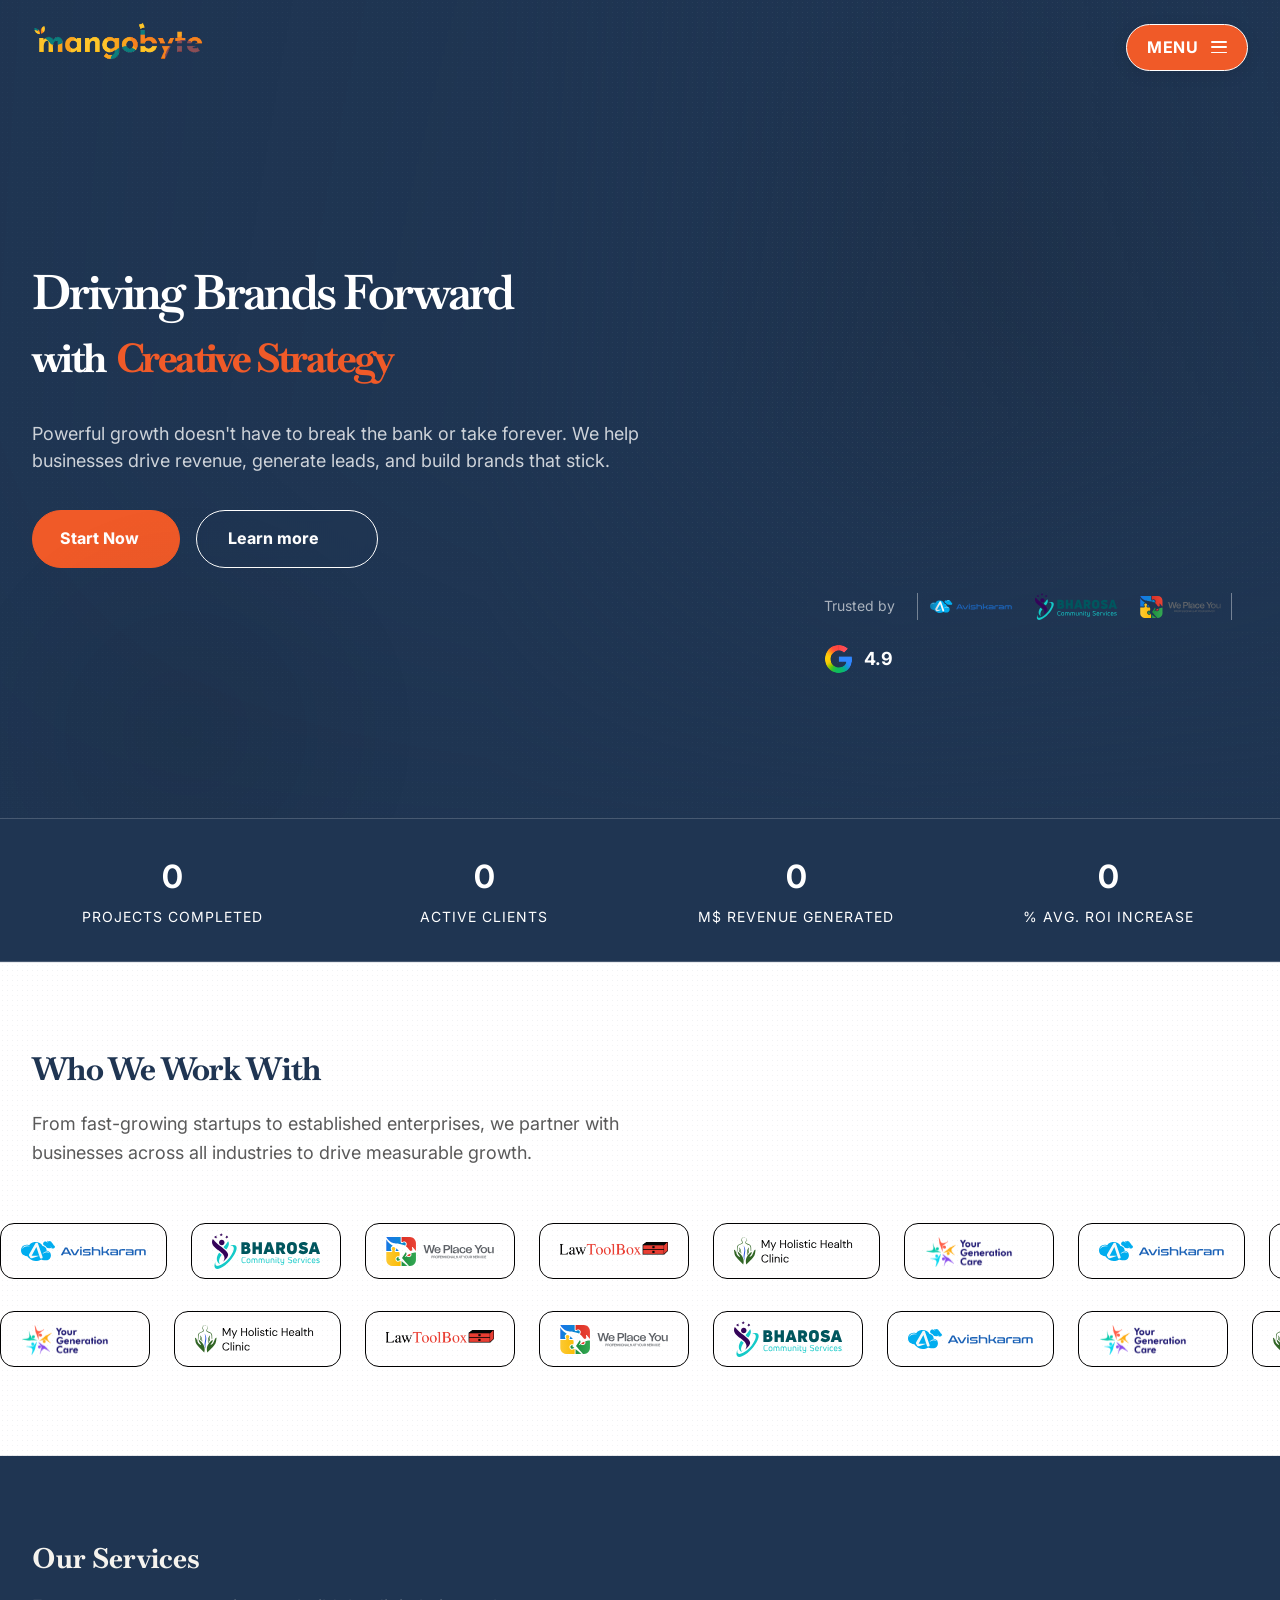
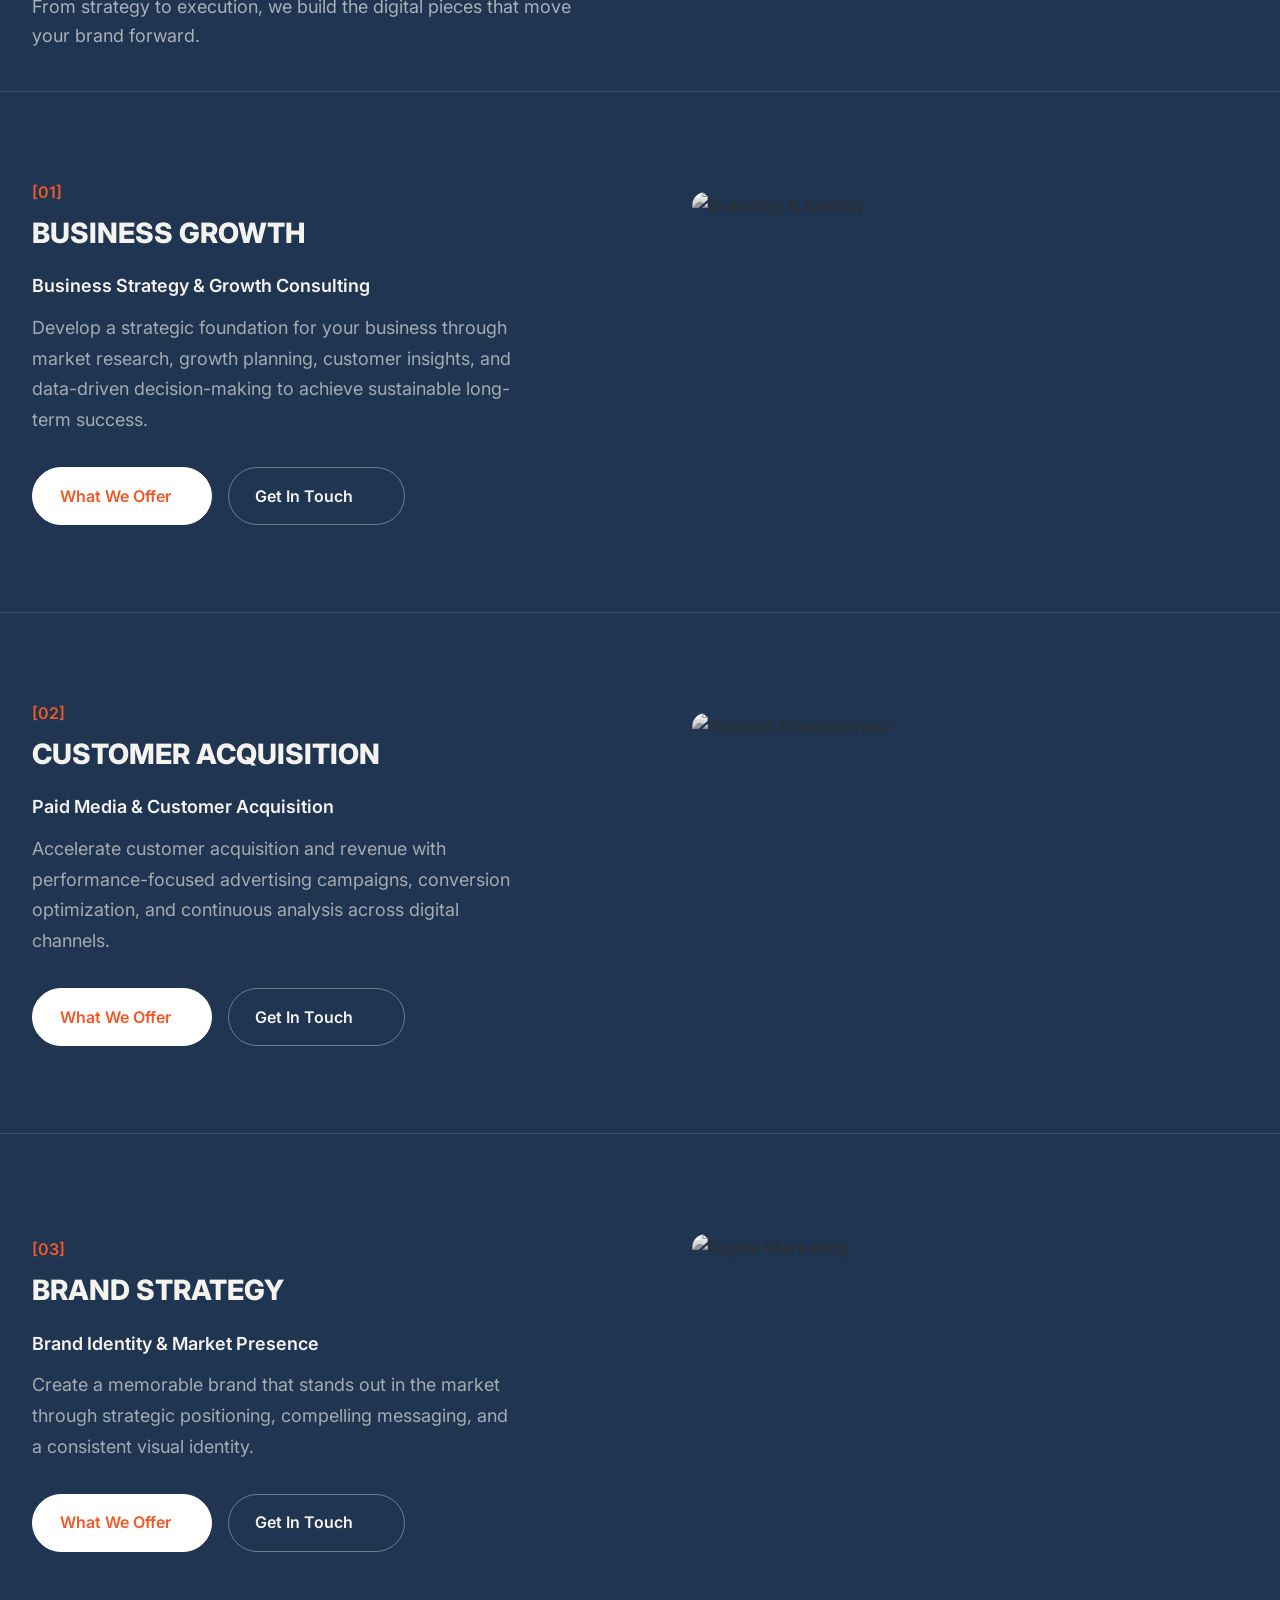
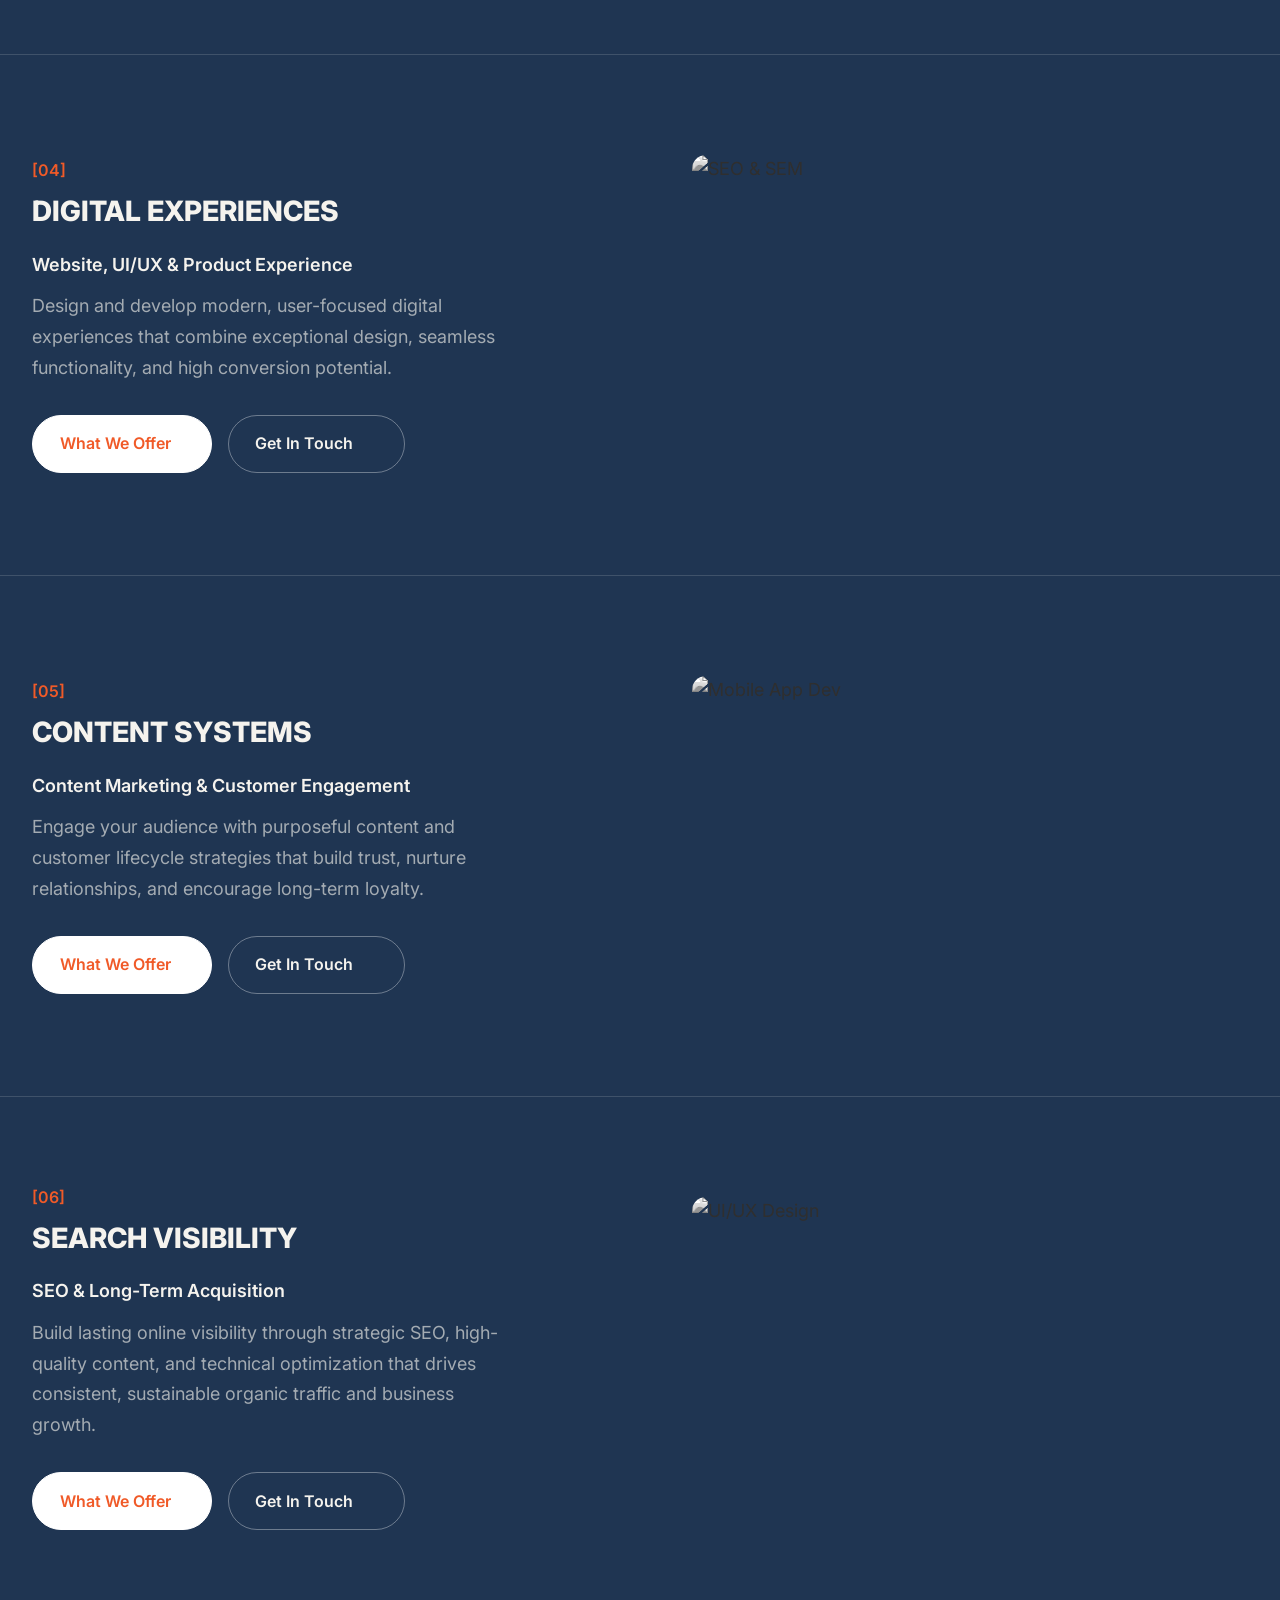
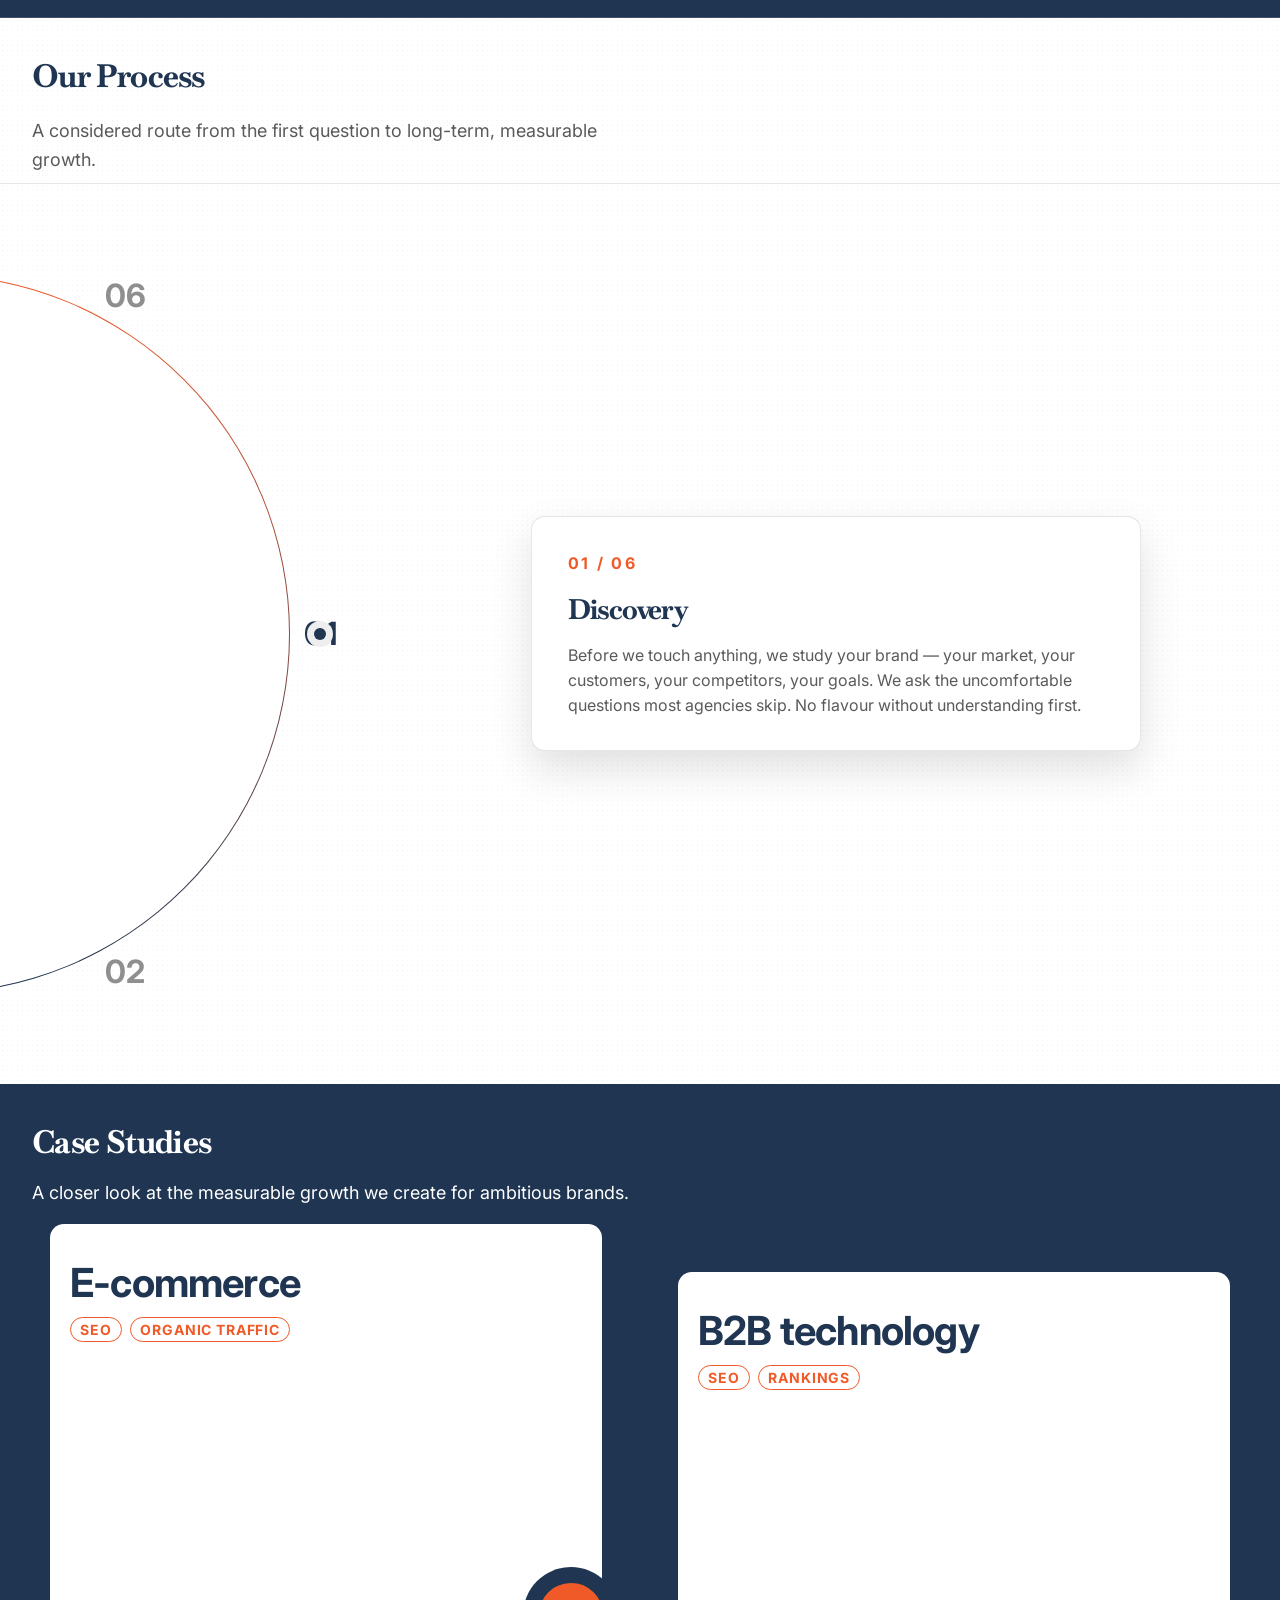
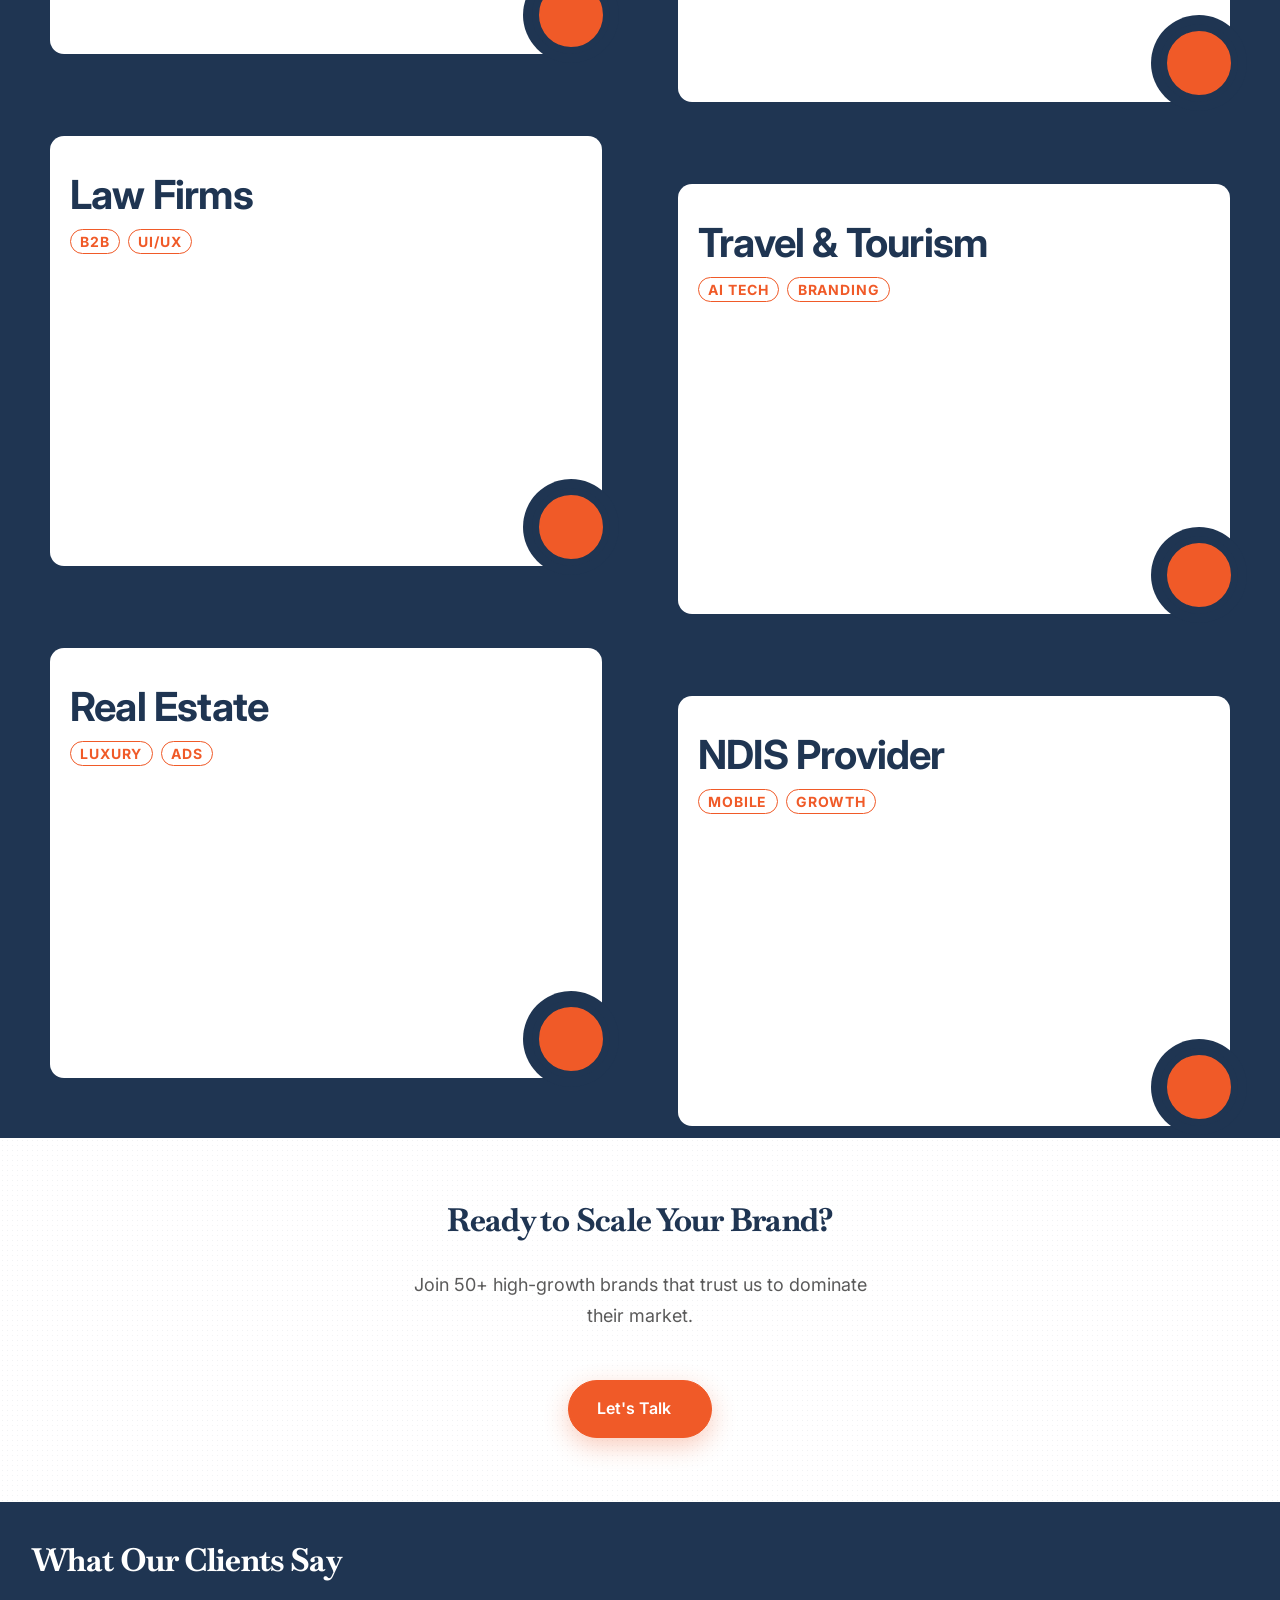
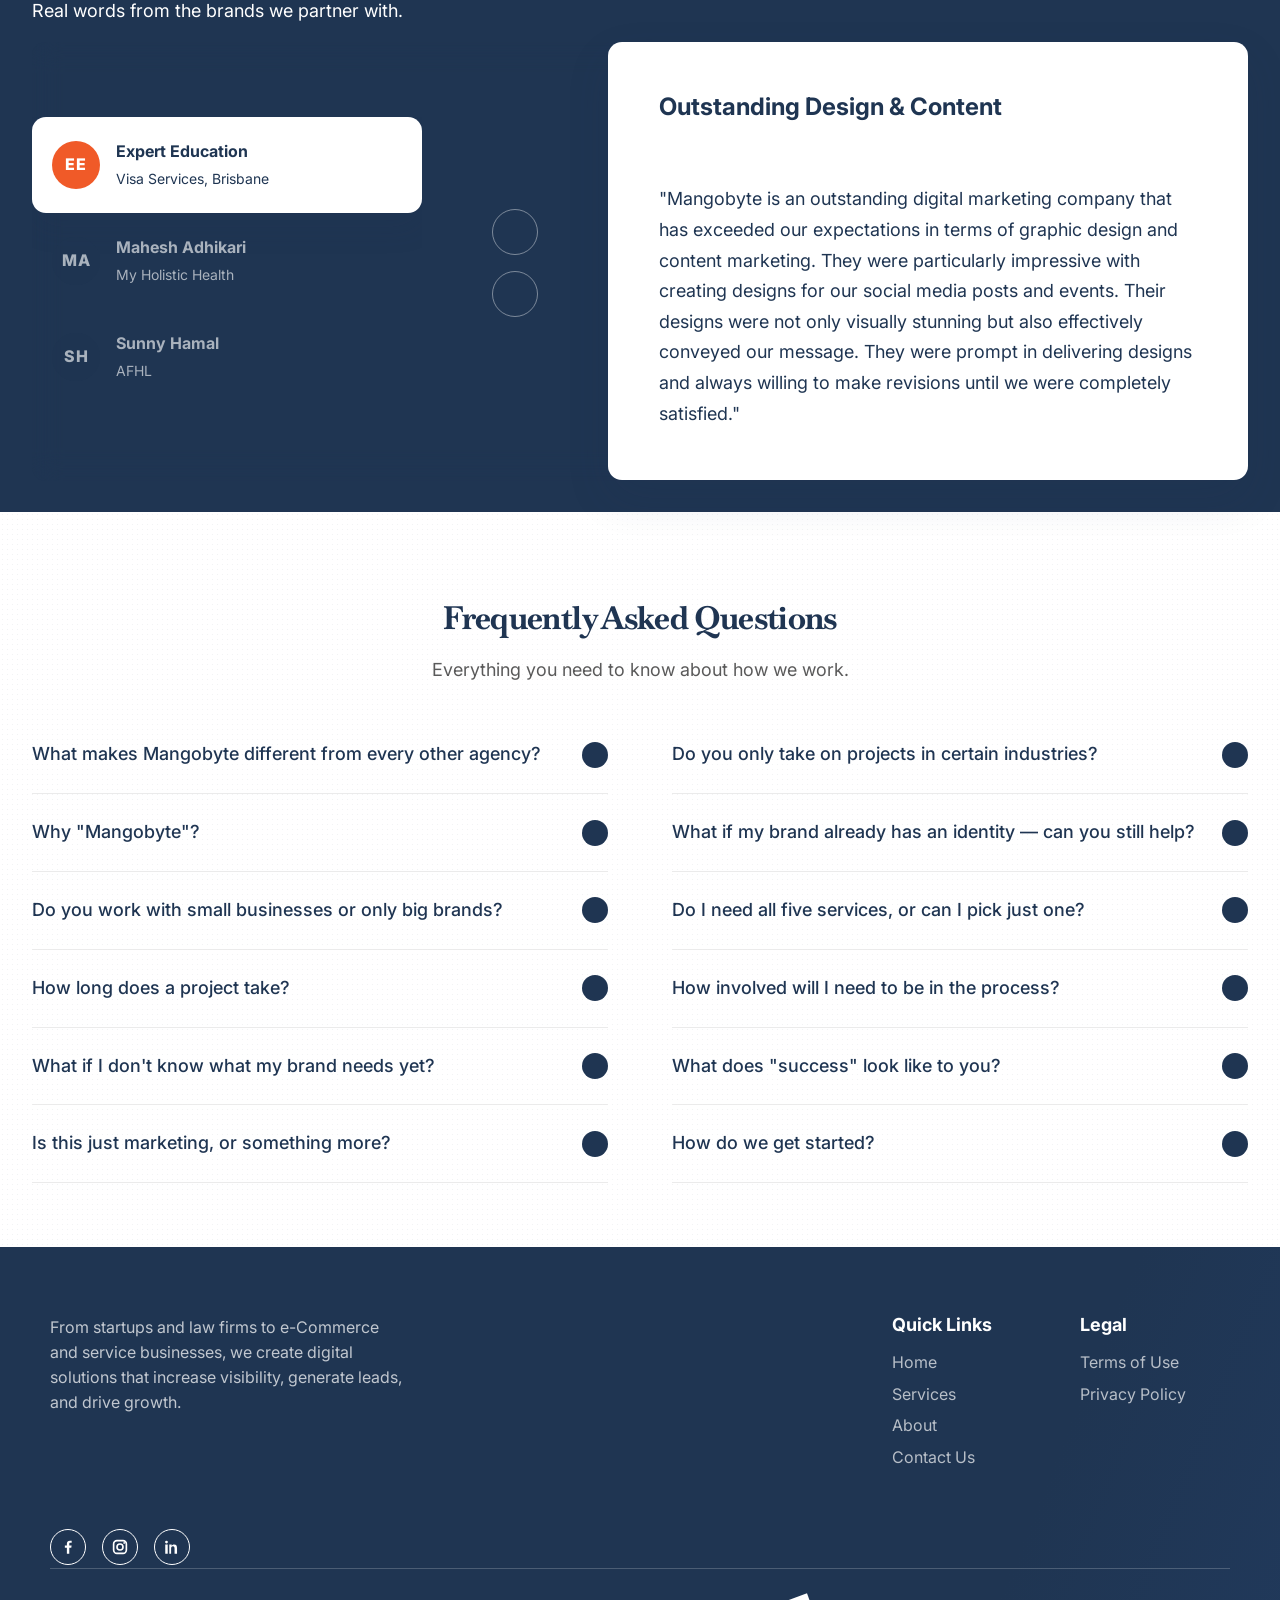
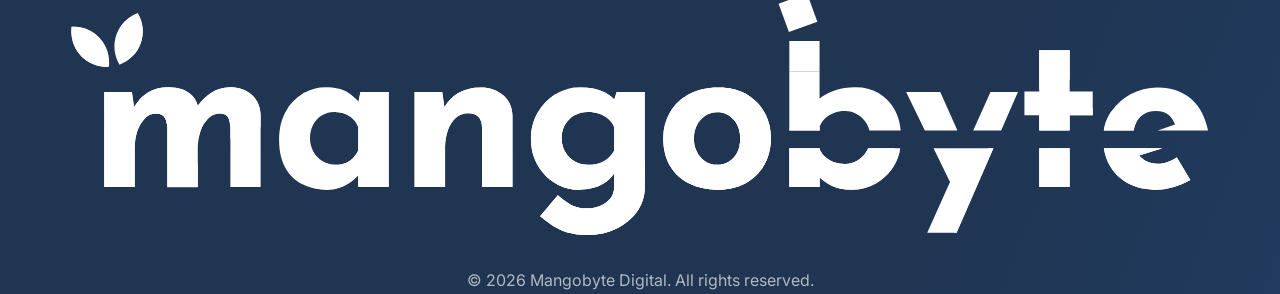
==== index.html @ 20abe2b9 "Add shared footer and business growth service page" ====
<!DOCTYPE html>
<html lang="en">
<head>
    <meta charset="UTF-8">
    <meta name="viewport" content="width=device-width, initial-scale=1.0">
    <title>Mangobyte Digital | Creative Digital Marketing Agency</title>
    <meta name="description" content="Mangobyte is a Kathmandu-based creative digital marketing agency specializing in branding, web development, SEO, and digital strategy for startups and enterprises.">
    
    <!-- Fonts -->
    <link rel="preconnect" href="https://fonts.googleapis.com">
    <link rel="preconnect" href="https://fonts.gstatic.com" crossorigin>

    <!-- Styles -->
    <link rel="stylesheet" href="style.css">

    <!-- Icons -->
    <script src="https://unpkg.com/lucide@latest"></script>
    
    <!-- Animation Libs -->
    <script src="https://cdnjs.cloudflare.com/ajax/libs/gsap/3.12.2/gsap.min.js"></script>
    <script src="https://cdnjs.cloudflare.com/ajax/libs/gsap/3.12.2/ScrollTrigger.min.js"></script>
    <script src="https://cdn.jsdelivr.net/gh/studio-freight/lenis@1.0.19/bundled/lenis.min.js"></script>
</head>
<body>
    <div class="noise"></div>

    <!-- 1. NAVIGATION HEADER -->
    <header class="site-header" id="navbar">
        <div class="container">
            <div class="header-logo" aria-label="Mangobyte"><img src="logo-color.png" alt="Mangobyte"></div>
            <div class="header-right">
                <div class="menu-toggle" id="menu-toggle-btn" role="button" aria-expanded="false">
                    <span class="menu-label">Menu</span>
                    <div class="hamburger">
                        <span></span>
                        <span></span>
                        <span></span>
                    </div>
                </div>
            </div>
        </div>
    </header>

    <!-- FULL SCREEN MENU OVERLAY -->
    <div class="menu-overlay" id="menu-overlay" aria-hidden="true">
        <nav class="overlay-nav">
            <a href="index.html">Home</a>
            <div class="overlay-services-item">
                <a href="index.html#services" class="overlay-services-trigger">Services</a>
                <div class="overlay-services-panel" aria-label="Services and included deliverables">
                    <div class="overlay-service-group">
                        <h3><a href="services/business-growth/index.html">Business Growth</a></h3>
                        <ul>
                            <li>Market Research &amp; Opportunity Analysis</li>
                            <li>Business Growth Strategy</li>
                            <li>Digital Transformation</li>
                            <li>Analytics &amp; Reporting</li>
                        </ul>
                    </div>
                    <div class="overlay-service-group">
                        <h3>Customer Acquisition</h3>
                        <ul>
                            <li>Google Ads</li>
                            <li>Meta Advertising</li>
                            <li>LinkedIn Advertising</li>
                            <li>Landing Page Optimization</li>
                            <li>Tracking &amp; Attribution</li>
                            <li>Reporting</li>
                        </ul>
                    </div>
                    <div class="overlay-service-group">
                        <h3>Brand Strategy</h3>
                        <ul>
                            <li>Visual Identity</li>
                            <li>Brand Strategy</li>
                            <li>Marketing Assets</li>
                            <li>Social Branding</li>
                            <li>Reputation Management</li>
                        </ul>
                    </div>
                    <div class="overlay-service-group">
                        <h3>Digital Experiences</h3>
                        <ul>
                            <li>Website Design</li>
                            <li>WordPress Development</li>
                            <li>Website Optimization</li>
                            <li>Conversion Optimization</li>
                            <li>Website Maintenance</li>
                        </ul>
                    </div>
                    <div class="overlay-service-group">
                        <h3>Content Systems</h3>
                        <ul>
                            <li>Content Strategy</li>
                            <li>Content Creation</li>
                            <li>Social Content</li>
                            <li>Email Marketing</li>
                            <li>Marketing Automation</li>
                            <li>Content Distribution</li>
                        </ul>
                    </div>
                    <div class="overlay-service-group">
                        <h3>Search Visibility</h3>
                        <ul>
                            <li>SEO Strategy</li>
                            <li>Technical SEO</li>
                            <li>On-Page SEO</li>
                            <li>Local SEO</li>
                            <li>Content SEO</li>
                            <li>Off-Page SEO</li>
                            <li>SEO Reporting</li>
                        </ul>
                    </div>
                </div>
            </div>
            <a href="index.html#portfolio">Work</a>
            <a href="contact.html">Contact Us</a>
        </nav>
    </div>

    <!-- 2. HERO SECTION -->
    <section class="hero hero-cinematic" aria-labelledby="hero-heading">
        <video class="hero-cinematic-media" autoplay muted loop playsinline preload="metadata" aria-label="Mangobyte team and studio showreel">
            <source src="Corporate Video.mp4" type="video/mp4">
        </video>
        <div class="hero-cinematic-shade" aria-hidden="true"></div>

        <div class="container hero-cinematic-inner">
            <div class="hero-cinematic-copy">
                <h1 id="hero-heading" aria-label="Driving Brands Forward with Digital Marketing">
                    <span class="hero-headline-static">Driving Brands Forward</span>
                    <span class="hero-headline-rotating-line">
                        <span class="hero-headline-with">with</span>
                        <span class="hero-word-reel" aria-hidden="true">
                            <span class="hero-word-track">
                                <span>Digital Marketing</span>
                                <span>Creative Strategy</span>
                                <span>SEO &amp; Growth</span>
                                <span>Brand Identity</span>
                                <span>Web Development</span>
                                <span>Performance Ads</span>
                                <span>Social Media</span>
                                <span>Content Creation</span>
                                <span>UI/UX Design</span>
                                <span>Lead Generation</span>
                                <span>Digital Marketing</span>
                            </span>
                        </span>
                    </span>
                </h1>
                <p class="hero-cinematic-lede">Powerful growth doesn't have to break the bank or take forever. We help businesses drive revenue, generate leads, and build brands that stick.</p>

                <div class="hero-cinematic-actions">
                    <a href="contact.html" class="hero-cinematic-primary">Start Now <i data-lucide="arrow-up-right"></i></a>
                    <a href="contact.html" class="hero-cinematic-link">Learn more <i data-lucide="arrow-up-right"></i></a>

                    <div class="hero-cinematic-powered" aria-label="Powered by trusted platforms">
                        <span class="hero-cinematic-powered-label">Trusted by</span>
                        <div class="hero-logo-portal">
                            <div class="hero-logo-track">
                                <div class="hero-logo-sequence">
                                    <span><img src="logos/avishkaram.svg" alt="Avishkaram"></span>
                                    <span><img src="logos/bharosa.svg" alt="Bharosa"></span>
                                    <span><img src="logos/we place you.svg" alt="We Place You"></span>
                                    <span><img src="logos/law tool box.svg" alt="Law Tool Box"></span>
                                    <span><img src="logos/my holistic health.svg" alt="My Holistic Health"></span>
                                    <span><img src="logos/your generation care.svg" alt="Your Generation Care"></span>
                                </div>
                                <div class="hero-logo-sequence" aria-hidden="true">
                                    <span><img src="logos/avishkaram.svg" alt=""></span>
                                    <span><img src="logos/bharosa.svg" alt=""></span>
                                    <span><img src="logos/we place you.svg" alt=""></span>
                                    <span><img src="logos/law tool box.svg" alt=""></span>
                                    <span><img src="logos/my holistic health.svg" alt=""></span>
                                    <span><img src="logos/your generation care.svg" alt=""></span>
                                </div>
                            </div>
                        </div>
                        <div class="hero-google-rating" aria-label="Mangobyte is rated 4.9 out of 5 on Google">
                            <img class="hero-google-mark" src="google.svg" alt="" aria-hidden="true">
                            <strong>4.9</strong>
                            <span class="testimonials-detail-stars hero-google-stars" aria-hidden="true">
                                <i data-lucide="star"></i><i data-lucide="star"></i><i data-lucide="star"></i><i data-lucide="star"></i><i data-lucide="star"></i>
                            </span>
                        </div>
                    </div>
                </div>
            </div>
        </div>
    </section>

    <!-- 3. SOCIAL PROOF / STATS -->
    <section class="stats">
        <div class="container">
            <div class="stats-grid">
                <div class="stat-item">
                    <h3 class="text-gradient counter" data-target="150">0</h3>
                    <p>Projects Completed</p>
                </div>
                <div class="stat-item">
                    <h3 class="text-gradient counter" data-target="45">0</h3>
                    <p>Active Clients</p>
                </div>
                <div class="stat-item">
                    <h3 class="text-gradient counter" data-target="12">0</h3>
                    <p>M$ Revenue Generated</p>
                </div>
                <div class="stat-item">
                    <h3 class="text-gradient counter" data-target="250">0</h3>
                    <p>% Avg. ROI Increase</p>
                </div>
            </div>
        </div>
    </section>

    <!-- TRUSTED COMPANIES SECTION -->
    <section class="trusted-section">
        <div class="container">
            <h2>Who We Work With</h2>
            <p class="section-sub">From fast-growing startups to established enterprises, we partner with businesses across all industries to drive measurable growth.</p>
        </div>
        <!-- Row 1: Left to Right -->
        <div class="trusted-logos-row scroll-ltr">
            <div class="trusted-logo-item"><img src="logos/avishkaram.svg" alt="Avishkaram"></div>
            <div class="trusted-logo-item"><img src="logos/bharosa.svg" alt="Bharosa"></div>
            <div class="trusted-logo-item"><img src="logos/we place you.svg" alt="We Place You"></div>
            <div class="trusted-logo-item"><img src="logos/law tool box.svg" alt="Law Tool Box"></div>
            <div class="trusted-logo-item"><img src="logos/my holistic health.svg" alt="My Holistic Health"></div>
            <div class="trusted-logo-item"><img src="logos/your generation care.svg" alt="Your Generation Care"></div>
            <!-- Duplicate for seamless loop -->
            <div class="trusted-logo-item" aria-hidden="true"><img src="logos/avishkaram.svg" alt=""></div>
            <div class="trusted-logo-item" aria-hidden="true"><img src="logos/bharosa.svg" alt=""></div>
            <div class="trusted-logo-item" aria-hidden="true"><img src="logos/we place you.svg" alt=""></div>
            <div class="trusted-logo-item" aria-hidden="true"><img src="logos/law tool box.svg" alt=""></div>
            <div class="trusted-logo-item" aria-hidden="true"><img src="logos/my holistic health.svg" alt=""></div>
            <div class="trusted-logo-item" aria-hidden="true"><img src="logos/your generation care.svg" alt=""></div>
        </div>
        <!-- Row 2: Right to Left -->
        <div class="trusted-logos-row scroll-rtl" style="margin-top: 1rem;">
            <div class="trusted-logo-item"><img src="logos/your generation care.svg" alt="Your Generation Care"></div>
            <div class="trusted-logo-item"><img src="logos/my holistic health.svg" alt="My Holistic Health"></div>
            <div class="trusted-logo-item"><img src="logos/law tool box.svg" alt="Law Tool Box"></div>
            <div class="trusted-logo-item"><img src="logos/we place you.svg" alt="We Place You"></div>
            <div class="trusted-logo-item"><img src="logos/bharosa.svg" alt="Bharosa"></div>
            <div class="trusted-logo-item"><img src="logos/avishkaram.svg" alt="Avishkaram"></div>
            <!-- Duplicate for seamless loop -->
            <div class="trusted-logo-item" aria-hidden="true"><img src="logos/your generation care.svg" alt=""></div>
            <div class="trusted-logo-item" aria-hidden="true"><img src="logos/my holistic health.svg" alt=""></div>
            <div class="trusted-logo-item" aria-hidden="true"><img src="logos/law tool box.svg" alt=""></div>
            <div class="trusted-logo-item" aria-hidden="true"><img src="logos/we place you.svg" alt=""></div>
            <div class="trusted-logo-item" aria-hidden="true"><img src="logos/bharosa.svg" alt=""></div>
            <div class="trusted-logo-item" aria-hidden="true"><img src="logos/avishkaram.svg" alt=""></div>
        </div>
    </section>

    <!-- 4. SERVICES SECTION — STACKED BLOCKS -->
    <section id="services" class="services-stack-section">
        <div class="container">
            <div class="services-stack-eyebrow">Our Services</div>
            <p class="services-stack-subheading">From strategy to execution, we build the digital pieces that move your brand forward.</p>
        </div>

        <div class="services-stack-list">
        <!-- Service 1 -->
        <div class="service-block">
            <div class="container service-block-inner">
                <div class="service-block-text">
                    <span class="service-block-num">[01]</span>
                    <h3 class="service-block-title">Business Growth</h3>
                    <p class="service-block-tagline">Business Strategy &amp; Growth Consulting</p>
                    <p class="service-block-desc">Develop a strategic foundation for your business through market research, growth planning, customer insights, and data-driven decision-making to achieve sustainable long-term success.</p>
                    <div class="service-block-btns">
                        <a href="services/business-growth/index.html" class="service-btn service-btn-fill">What We Offer <i data-lucide="arrow-up-right"></i></a>
                        <a href="contact.html" class="service-btn service-btn-outline">Get In Touch <i data-lucide="arrow-up-right"></i></a>
                    </div>
                </div>
                <div class="service-block-img">
                        <img src="https://images.unsplash.com/photo-1618005182384-a83a8bd57fbe?q=80&w=2564&auto=format&fit=crop" alt="Branding & Identity">
                        <div class="service-img-ring">
                        <img src="https://images.unsplash.com/photo-1626785774573-4b799315345d?q=80&w=160&auto=format&fit=crop" class="ring-img" style="--i:0" alt="" loading="lazy" onerror="this.style.display='none'">
                        <img src="https://images.unsplash.com/photo-1542744173-8e7e53415bb0?q=80&w=160&auto=format&fit=crop" class="ring-img" style="--i:1" alt="" loading="lazy" onerror="this.style.display='none'">
                        <img src="https://images.unsplash.com/photo-1611162616475-46b635cb6868?q=80&w=160&auto=format&fit=crop" class="ring-img" style="--i:2" alt="" loading="lazy" onerror="this.style.display='none'">
                        <img src="https://images.unsplash.com/photo-1523726491678-bf852e717f6a?q=80&w=160&auto=format&fit=crop" class="ring-img" style="--i:3" alt="" loading="lazy" onerror="this.style.display='none'">
                        <img src="https://images.unsplash.com/photo-1487014679447-9f8336841d58?q=80&w=160&auto=format&fit=crop" class="ring-img" style="--i:4" alt="" loading="lazy" onerror="this.style.display='none'">
                        <img src="https://images.unsplash.com/photo-1523170335258-f5ed11844a49?q=80&w=160&auto=format&fit=crop" class="ring-img" style="--i:5" alt="" loading="lazy" onerror="this.style.display='none'">
                        <img src="https://images.unsplash.com/photo-1558655146-d09347e92766?q=80&w=160&auto=format&fit=crop" class="ring-img" style="--i:6" alt="" loading="lazy" onerror="this.style.display='none'">
                        <img src="https://images.unsplash.com/photo-1620712943543-bcc4688e7485?q=80&w=160&auto=format&fit=crop" class="ring-img" style="--i:7" alt="" loading="lazy" onerror="this.style.display='none'">
                        <img src="https://images.unsplash.com/photo-1626785774573-4b799315345d?q=80&w=220&auto=format&fit=crop" class="ring-img" style="--i:8" alt="" loading="lazy" onerror="this.style.display='none'">
                        <img src="https://images.unsplash.com/photo-1542744173-8e7e53415bb0?q=80&w=220&auto=format&fit=crop" class="ring-img" style="--i:9" alt="" loading="lazy" onerror="this.style.display='none'">
                        <img src="https://images.unsplash.com/photo-1611162616475-46b635cb6868?q=80&w=220&auto=format&fit=crop" class="ring-img" style="--i:10" alt="" loading="lazy" onerror="this.style.display='none'">
                        <img src="https://images.unsplash.com/photo-1523726491678-bf852e717f6a?q=80&w=220&auto=format&fit=crop" class="ring-img" style="--i:11" alt="" loading="lazy" onerror="this.style.display='none'">
                        <img src="https://images.unsplash.com/photo-1487014679447-9f8336841d58?q=80&w=220&auto=format&fit=crop" class="ring-img" style="--i:12" alt="" loading="lazy" onerror="this.style.display='none'">
                        <img src="https://images.unsplash.com/photo-1523170335258-f5ed11844a49?q=80&w=220&auto=format&fit=crop" class="ring-img" style="--i:13" alt="" loading="lazy" onerror="this.style.display='none'">
                        <img src="https://images.unsplash.com/photo-1558655146-d09347e92766?q=80&w=220&auto=format&fit=crop" class="ring-img" style="--i:14" alt="" loading="lazy" onerror="this.style.display='none'">
                        <img src="https://images.unsplash.com/photo-1620712943543-bcc4688e7485?q=80&w=220&auto=format&fit=crop" class="ring-img" style="--i:15" alt="" loading="lazy" onerror="this.style.display='none'">
                        </div>
                    </div>
            </div>
        </div>

        <!-- Service 2 -->
        <div class="service-block">
            <div class="container service-block-inner">
                <div class="service-block-text">
                    <span class="service-block-num">[02]</span>
                    <h3 class="service-block-title">Customer Acquisition</h3>
                    <p class="service-block-tagline">Paid Media &amp; Customer Acquisition</p>
                    <p class="service-block-desc">Accelerate customer acquisition and revenue with performance-focused advertising campaigns, conversion optimization, and continuous analysis across digital channels.</p>
                    <div class="service-block-btns">
                        <a href="services.html" class="service-btn service-btn-fill">What We Offer <i data-lucide="arrow-up-right"></i></a>
                        <a href="contact.html" class="service-btn service-btn-outline">Get In Touch <i data-lucide="arrow-up-right"></i></a>
                    </div>
                </div>
                <div class="service-block-img">
                        <img src="https://images.unsplash.com/photo-1498050108023-c5249f4df085?q=80&w=2072&auto=format&fit=crop" alt="Website Development">
                        <div class="service-img-ring">
                        <img src="https://images.unsplash.com/photo-1461749280684-dccba630e2f6?q=80&w=160&auto=format&fit=crop" class="ring-img" style="--i:0" alt="" loading="lazy" onerror="this.style.display='none'">
                        <img src="https://images.unsplash.com/photo-1517245386807-bb43f82c33c4?q=80&w=160&auto=format&fit=crop" class="ring-img" style="--i:1" alt="" loading="lazy" onerror="this.style.display='none'">
                        <img src="https://images.unsplash.com/photo-1555066931-4365d14bab8c?q=80&w=160&auto=format&fit=crop" class="ring-img" style="--i:2" alt="" loading="lazy" onerror="this.style.display='none'">
                        <img src="https://images.unsplash.com/photo-1607799279861-4dd421887fb3?q=80&w=160&auto=format&fit=crop" class="ring-img" style="--i:3" alt="" loading="lazy" onerror="this.style.display='none'">
                        <img src="https://images.unsplash.com/photo-1522202176988-66273c2fd55f?q=80&w=160&auto=format&fit=crop" class="ring-img" style="--i:4" alt="" loading="lazy" onerror="this.style.display='none'">
                        <img src="https://images.unsplash.com/photo-1504384308090-c894fdcc538d?q=80&w=160&auto=format&fit=crop" class="ring-img" style="--i:5" alt="" loading="lazy" onerror="this.style.display='none'">
                        <img src="https://images.unsplash.com/photo-1519389950473-47ba0277781c?q=80&w=160&auto=format&fit=crop" class="ring-img" style="--i:6" alt="" loading="lazy" onerror="this.style.display='none'">
                        <img src="https://images.unsplash.com/photo-1550439062-609e1531270e?q=80&w=160&auto=format&fit=crop" class="ring-img" style="--i:7" alt="" loading="lazy" onerror="this.style.display='none'">
                        <img src="https://images.unsplash.com/photo-1461749280684-dccba630e2f6?q=80&w=220&auto=format&fit=crop" class="ring-img" style="--i:8" alt="" loading="lazy" onerror="this.style.display='none'">
                        <img src="https://images.unsplash.com/photo-1517245386807-bb43f82c33c4?q=80&w=220&auto=format&fit=crop" class="ring-img" style="--i:9" alt="" loading="lazy" onerror="this.style.display='none'">
                        <img src="https://images.unsplash.com/photo-1555066931-4365d14bab8c?q=80&w=220&auto=format&fit=crop" class="ring-img" style="--i:10" alt="" loading="lazy" onerror="this.style.display='none'">
                        <img src="https://images.unsplash.com/photo-1607799279861-4dd421887fb3?q=80&w=220&auto=format&fit=crop" class="ring-img" style="--i:11" alt="" loading="lazy" onerror="this.style.display='none'">
                        <img src="https://images.unsplash.com/photo-1522202176988-66273c2fd55f?q=80&w=220&auto=format&fit=crop" class="ring-img" style="--i:12" alt="" loading="lazy" onerror="this.style.display='none'">
                        <img src="https://images.unsplash.com/photo-1504384308090-c894fdcc538d?q=80&w=220&auto=format&fit=crop" class="ring-img" style="--i:13" alt="" loading="lazy" onerror="this.style.display='none'">
                        <img src="https://images.unsplash.com/photo-1519389950473-47ba0277781c?q=80&w=220&auto=format&fit=crop" class="ring-img" style="--i:14" alt="" loading="lazy" onerror="this.style.display='none'">
                        <img src="https://images.unsplash.com/photo-1550439062-609e1531270e?q=80&w=220&auto=format&fit=crop" class="ring-img" style="--i:15" alt="" loading="lazy" onerror="this.style.display='none'">
                        </div>
                    </div>
            </div>
        </div>

        <!-- Service 3 -->
        <div class="service-block">
            <div class="container service-block-inner">
                <div class="service-block-text">
                    <span class="service-block-num">[03]</span>
                    <h3 class="service-block-title">Brand Strategy</h3>
                    <p class="service-block-tagline">Brand Identity &amp; Market Presence</p>
                    <p class="service-block-desc">Create a memorable brand that stands out in the market through strategic positioning, compelling messaging, and a consistent visual identity.</p>
                    <div class="service-block-btns">
                        <a href="services.html" class="service-btn service-btn-fill">What We Offer <i data-lucide="arrow-up-right"></i></a>
                        <a href="contact.html" class="service-btn service-btn-outline">Get In Touch <i data-lucide="arrow-up-right"></i></a>
                    </div>
                </div>
                <div class="service-block-img">
                        <img src="https://images.unsplash.com/photo-1460925895917-afdab827c52f?q=80&w=2426&auto=format&fit=crop" alt="Digital Marketing">
                        <div class="service-img-ring">
                        <img src="https://images.unsplash.com/photo-1533750349088-cd871a92f312?q=80&w=160&auto=format&fit=crop" class="ring-img" style="--i:0" alt="" loading="lazy" onerror="this.style.display='none'">
                        <img src="https://images.unsplash.com/photo-1516321318423-f06f85e504b3?q=80&w=160&auto=format&fit=crop" class="ring-img" style="--i:1" alt="" loading="lazy" onerror="this.style.display='none'">
                        <img src="https://images.unsplash.com/photo-1573164713988-8665fc963095?q=80&w=160&auto=format&fit=crop" class="ring-img" style="--i:2" alt="" loading="lazy" onerror="this.style.display='none'">
                        <img src="https://images.unsplash.com/photo-1553877522-43269d4ea984?q=80&w=160&auto=format&fit=crop" class="ring-img" style="--i:3" alt="" loading="lazy" onerror="this.style.display='none'">
                        <img src="https://images.unsplash.com/photo-1553484771-047a44eee27b?q=80&w=160&auto=format&fit=crop" class="ring-img" style="--i:4" alt="" loading="lazy" onerror="this.style.display='none'">
                        <img src="https://images.unsplash.com/photo-1493421419110-74f4e85ba126?q=80&w=160&auto=format&fit=crop" class="ring-img" style="--i:5" alt="" loading="lazy" onerror="this.style.display='none'">
                        <img src="https://images.unsplash.com/photo-1571677208775-52bf3ba46e07?q=80&w=160&auto=format&fit=crop" class="ring-img" style="--i:6" alt="" loading="lazy" onerror="this.style.display='none'">
                        <img src="https://images.unsplash.com/photo-1585829365295-ab7cd400c167?q=80&w=160&auto=format&fit=crop" class="ring-img" style="--i:7" alt="" loading="lazy" onerror="this.style.display='none'">
                        <img src="https://images.unsplash.com/photo-1533750349088-cd871a92f312?q=80&w=220&auto=format&fit=crop" class="ring-img" style="--i:8" alt="" loading="lazy" onerror="this.style.display='none'">
                        <img src="https://images.unsplash.com/photo-1516321318423-f06f85e504b3?q=80&w=220&auto=format&fit=crop" class="ring-img" style="--i:9" alt="" loading="lazy" onerror="this.style.display='none'">
                        <img src="https://images.unsplash.com/photo-1573164713988-8665fc963095?q=80&w=220&auto=format&fit=crop" class="ring-img" style="--i:10" alt="" loading="lazy" onerror="this.style.display='none'">
                        <img src="https://images.unsplash.com/photo-1553877522-43269d4ea984?q=80&w=220&auto=format&fit=crop" class="ring-img" style="--i:11" alt="" loading="lazy" onerror="this.style.display='none'">
                        <img src="https://images.unsplash.com/photo-1553484771-047a44eee27b?q=80&w=220&auto=format&fit=crop" class="ring-img" style="--i:12" alt="" loading="lazy" onerror="this.style.display='none'">
                        <img src="https://images.unsplash.com/photo-1493421419110-74f4e85ba126?q=80&w=220&auto=format&fit=crop" class="ring-img" style="--i:13" alt="" loading="lazy" onerror="this.style.display='none'">
                        <img src="https://images.unsplash.com/photo-1571677208775-52bf3ba46e07?q=80&w=220&auto=format&fit=crop" class="ring-img" style="--i:14" alt="" loading="lazy" onerror="this.style.display='none'">
                        <img src="https://images.unsplash.com/photo-1585829365295-ab7cd400c167?q=80&w=220&auto=format&fit=crop" class="ring-img" style="--i:15" alt="" loading="lazy" onerror="this.style.display='none'">
                        </div>
                    </div>
            </div>
        </div>

        <!-- Service 4 -->
        <div class="service-block">
            <div class="container service-block-inner">
                <div class="service-block-text">
                    <span class="service-block-num">[04]</span>
                    <h3 class="service-block-title">Digital Experiences</h3>
                    <p class="service-block-tagline">Website, UI/UX &amp; Product Experience</p>
                    <p class="service-block-desc">Design and develop modern, user-focused digital experiences that combine exceptional design, seamless functionality, and high conversion potential.</p>
                    <div class="service-block-btns">
                        <a href="services.html" class="service-btn service-btn-fill">What We Offer <i data-lucide="arrow-up-right"></i></a>
                        <a href="contact.html" class="service-btn service-btn-outline">Get In Touch <i data-lucide="arrow-up-right"></i></a>
                    </div>
                </div>
                <div class="service-block-img">
                        <img src="https://images.unsplash.com/photo-1432888498266-38ffec3eaf0a?q=80&w=2074&auto=format&fit=crop" alt="SEO & SEM">
                        <div class="service-img-ring">
                        <img src="https://images.unsplash.com/photo-1571171637578-41bc2dd41cd2?q=80&w=160&auto=format&fit=crop" class="ring-img" style="--i:0" alt="" loading="lazy" onerror="this.style.display='none'">
                        <img src="https://images.unsplash.com/photo-1543286386-713bdd548da4?q=80&w=160&auto=format&fit=crop" class="ring-img" style="--i:1" alt="" loading="lazy" onerror="this.style.display='none'">
                        <img src="https://images.unsplash.com/photo-1590650046871-92c887180603?q=80&w=160&auto=format&fit=crop" class="ring-img" style="--i:2" alt="" loading="lazy" onerror="this.style.display='none'">
                        <img src="https://images.unsplash.com/photo-1553028826-f4804a6dba3b?q=80&w=160&auto=format&fit=crop" class="ring-img" style="--i:3" alt="" loading="lazy" onerror="this.style.display='none'">
                        <img src="https://images.unsplash.com/photo-1504868584819-f8e8b4b6d7e3?q=80&w=160&auto=format&fit=crop" class="ring-img" style="--i:4" alt="" loading="lazy" onerror="this.style.display='none'">
                        <img src="https://images.unsplash.com/photo-1526628953301-3e589a6a8b74?q=80&w=160&auto=format&fit=crop" class="ring-img" style="--i:5" alt="" loading="lazy" onerror="this.style.display='none'">
                        <img src="https://images.unsplash.com/photo-1519222970733-f546218fa6d3?q=80&w=160&auto=format&fit=crop" class="ring-img" style="--i:6" alt="" loading="lazy" onerror="this.style.display='none'">
                        <img src="https://images.unsplash.com/photo-1560472354-b33ff0c44a43?q=80&w=160&auto=format&fit=crop" class="ring-img" style="--i:7" alt="" loading="lazy" onerror="this.style.display='none'">
                        <img src="https://images.unsplash.com/photo-1571171637578-41bc2dd41cd2?q=80&w=220&auto=format&fit=crop" class="ring-img" style="--i:8" alt="" loading="lazy" onerror="this.style.display='none'">
                        <img src="https://images.unsplash.com/photo-1543286386-713bdd548da4?q=80&w=220&auto=format&fit=crop" class="ring-img" style="--i:9" alt="" loading="lazy" onerror="this.style.display='none'">
                        <img src="https://images.unsplash.com/photo-1590650046871-92c887180603?q=80&w=220&auto=format&fit=crop" class="ring-img" style="--i:10" alt="" loading="lazy" onerror="this.style.display='none'">
                        <img src="https://images.unsplash.com/photo-1553028826-f4804a6dba3b?q=80&w=220&auto=format&fit=crop" class="ring-img" style="--i:11" alt="" loading="lazy" onerror="this.style.display='none'">
                        <img src="https://images.unsplash.com/photo-1504868584819-f8e8b4b6d7e3?q=80&w=220&auto=format&fit=crop" class="ring-img" style="--i:12" alt="" loading="lazy" onerror="this.style.display='none'">
                        <img src="https://images.unsplash.com/photo-1526628953301-3e589a6a8b74?q=80&w=220&auto=format&fit=crop" class="ring-img" style="--i:13" alt="" loading="lazy" onerror="this.style.display='none'">
                        <img src="https://images.unsplash.com/photo-1519222970733-f546218fa6d3?q=80&w=220&auto=format&fit=crop" class="ring-img" style="--i:14" alt="" loading="lazy" onerror="this.style.display='none'">
                        <img src="https://images.unsplash.com/photo-1560472354-b33ff0c44a43?q=80&w=220&auto=format&fit=crop" class="ring-img" style="--i:15" alt="" loading="lazy" onerror="this.style.display='none'">
                        </div>
                    </div>
            </div>
        </div>

        <!-- Service 5 -->
        <div class="service-block">
            <div class="container service-block-inner">
                <div class="service-block-text">
                    <span class="service-block-num">[05]</span>
                    <h3 class="service-block-title">Content Systems</h3>
                    <p class="service-block-tagline">Content Marketing &amp; Customer Engagement</p>
                    <p class="service-block-desc">Engage your audience with purposeful content and customer lifecycle strategies that build trust, nurture relationships, and encourage long-term loyalty.</p>
                    <div class="service-block-btns">
                        <a href="services.html" class="service-btn service-btn-fill">What We Offer <i data-lucide="arrow-up-right"></i></a>
                        <a href="contact.html" class="service-btn service-btn-outline">Get In Touch <i data-lucide="arrow-up-right"></i></a>
                    </div>
                </div>
                <div class="service-block-img">
                        <img src="https://images.unsplash.com/photo-1512941937669-90a1b58e7e9c?q=80&w=2070&auto=format&fit=crop" alt="Mobile App Dev">
                        <div class="service-img-ring">
                        <img src="https://images.unsplash.com/photo-1512428559087-560fa5ceab42?q=80&w=160&auto=format&fit=crop" class="ring-img" style="--i:0" alt="" loading="lazy" onerror="this.style.display='none'">
                        <img src="https://images.unsplash.com/photo-1517430816045-df4b7de11d1d?q=80&w=160&auto=format&fit=crop" class="ring-img" style="--i:1" alt="" loading="lazy" onerror="this.style.display='none'">
                        <img src="https://images.unsplash.com/photo-1551650975-87deedd944c3?q=80&w=160&auto=format&fit=crop" class="ring-img" style="--i:2" alt="" loading="lazy" onerror="this.style.display='none'">
                        <img src="https://images.unsplash.com/photo-1526498460520-4c246339dccb?q=80&w=160&auto=format&fit=crop" class="ring-img" style="--i:3" alt="" loading="lazy" onerror="this.style.display='none'">
                        <img src="https://images.unsplash.com/photo-1573152958734-1922c188fba3?q=80&w=160&auto=format&fit=crop" class="ring-img" style="--i:4" alt="" loading="lazy" onerror="this.style.display='none'">
                        <img src="https://images.unsplash.com/photo-1580910051074-3eb694886505?q=80&w=160&auto=format&fit=crop" class="ring-img" style="--i:5" alt="" loading="lazy" onerror="this.style.display='none'">
                        <img src="https://images.unsplash.com/photo-1556656793-08538906a9f8?q=80&w=160&auto=format&fit=crop" class="ring-img" style="--i:6" alt="" loading="lazy" onerror="this.style.display='none'">
                        <img src="https://images.unsplash.com/photo-1592179900431-c0eabc9e30a9?q=80&w=160&auto=format&fit=crop" class="ring-img" style="--i:7" alt="" loading="lazy" onerror="this.style.display='none'">
                        <img src="https://images.unsplash.com/photo-1512428559087-560fa5ceab42?q=80&w=220&auto=format&fit=crop" class="ring-img" style="--i:8" alt="" loading="lazy" onerror="this.style.display='none'">
                        <img src="https://images.unsplash.com/photo-1517430816045-df4b7de11d1d?q=80&w=220&auto=format&fit=crop" class="ring-img" style="--i:9" alt="" loading="lazy" onerror="this.style.display='none'">
                        <img src="https://images.unsplash.com/photo-1551650975-87deedd944c3?q=80&w=220&auto=format&fit=crop" class="ring-img" style="--i:10" alt="" loading="lazy" onerror="this.style.display='none'">
                        <img src="https://images.unsplash.com/photo-1526498460520-4c246339dccb?q=80&w=220&auto=format&fit=crop" class="ring-img" style="--i:11" alt="" loading="lazy" onerror="this.style.display='none'">
                        <img src="https://images.unsplash.com/photo-1573152958734-1922c188fba3?q=80&w=220&auto=format&fit=crop" class="ring-img" style="--i:12" alt="" loading="lazy" onerror="this.style.display='none'">
                        <img src="https://images.unsplash.com/photo-1580910051074-3eb694886505?q=80&w=220&auto=format&fit=crop" class="ring-img" style="--i:13" alt="" loading="lazy" onerror="this.style.display='none'">
                        <img src="https://images.unsplash.com/photo-1556656793-08538906a9f8?q=80&w=220&auto=format&fit=crop" class="ring-img" style="--i:14" alt="" loading="lazy" onerror="this.style.display='none'">
                        <img src="https://images.unsplash.com/photo-1592179900431-c0eabc9e30a9?q=80&w=220&auto=format&fit=crop" class="ring-img" style="--i:15" alt="" loading="lazy" onerror="this.style.display='none'">
                        </div>
                    </div>
            </div>
        </div>

        <!-- Service 6 -->
        <div class="service-block">
            <div class="container service-block-inner">
                <div class="service-block-text">
                    <span class="service-block-num">[06]</span>
                    <h3 class="service-block-title">Search Visibility</h3>
                    <p class="service-block-tagline">SEO &amp; Long-Term Acquisition</p>
                    <p class="service-block-desc">Build lasting online visibility through strategic SEO, high-quality content, and technical optimization that drives consistent, sustainable organic traffic and business growth.</p>
                    <div class="service-block-btns">
                        <a href="services.html" class="service-btn service-btn-fill">What We Offer <i data-lucide="arrow-up-right"></i></a>
                        <a href="contact.html" class="service-btn service-btn-outline">Get In Touch <i data-lucide="arrow-up-right"></i></a>
                    </div>
                </div>
                <div class="service-block-img">
                        <img src="https://images.unsplash.com/photo-1561070791-2526d30994b5?q=80&w=2000&auto=format&fit=crop" alt="UI/UX Design">
                        <div class="service-img-ring">
                        <img src="https://images.unsplash.com/photo-1586717791821-3f44a563fa4c?q=80&w=160&auto=format&fit=crop" class="ring-img" style="--i:0" alt="" loading="lazy" onerror="this.style.display='none'">
                        <img src="https://images.unsplash.com/photo-1581291518857-4e27b48ff24e?q=80&w=160&auto=format&fit=crop" class="ring-img" style="--i:1" alt="" loading="lazy" onerror="this.style.display='none'">
                        <img src="https://images.unsplash.com/photo-1559028006-448665bd7c7f?q=80&w=160&auto=format&fit=crop" class="ring-img" style="--i:2" alt="" loading="lazy" onerror="this.style.display='none'">
                        <img src="https://images.unsplash.com/photo-1523800503107-5bc3ba2a6f81?q=80&w=160&auto=format&fit=crop" class="ring-img" style="--i:3" alt="" loading="lazy" onerror="this.style.display='none'">
                        <img src="https://images.unsplash.com/photo-1545235617-9465d2a55698?q=80&w=160&auto=format&fit=crop" class="ring-img" style="--i:4" alt="" loading="lazy" onerror="this.style.display='none'">
                        <img src="https://images.unsplash.com/photo-1587440871875-191322ee64b0?q=80&w=160&auto=format&fit=crop" class="ring-img" style="--i:5" alt="" loading="lazy" onerror="this.style.display='none'">
                        <img src="https://images.unsplash.com/photo-1519085360753-af0119f7cbe7?q=80&w=160&auto=format&fit=crop" class="ring-img" style="--i:6" alt="" loading="lazy" onerror="this.style.display='none'">
                        <img src="https://images.unsplash.com/photo-1587614382346-4ec70e388b6c?q=80&w=160&auto=format&fit=crop" class="ring-img" style="--i:7" alt="" loading="lazy" onerror="this.style.display='none'">
                        <img src="https://images.unsplash.com/photo-1586717791821-3f44a563fa4c?q=80&w=220&auto=format&fit=crop" class="ring-img" style="--i:8" alt="" loading="lazy" onerror="this.style.display='none'">
                        <img src="https://images.unsplash.com/photo-1581291518857-4e27b48ff24e?q=80&w=220&auto=format&fit=crop" class="ring-img" style="--i:9" alt="" loading="lazy" onerror="this.style.display='none'">
                        <img src="https://images.unsplash.com/photo-1559028006-448665bd7c7f?q=80&w=220&auto=format&fit=crop" class="ring-img" style="--i:10" alt="" loading="lazy" onerror="this.style.display='none'">
                        <img src="https://images.unsplash.com/photo-1523800503107-5bc3ba2a6f81?q=80&w=220&auto=format&fit=crop" class="ring-img" style="--i:11" alt="" loading="lazy" onerror="this.style.display='none'">
                        <img src="https://images.unsplash.com/photo-1545235617-9465d2a55698?q=80&w=220&auto=format&fit=crop" class="ring-img" style="--i:12" alt="" loading="lazy" onerror="this.style.display='none'">
                        <img src="https://images.unsplash.com/photo-1587440871875-191322ee64b0?q=80&w=220&auto=format&fit=crop" class="ring-img" style="--i:13" alt="" loading="lazy" onerror="this.style.display='none'">
                        <img src="https://images.unsplash.com/photo-1519085360753-af0119f7cbe7?q=80&w=220&auto=format&fit=crop" class="ring-img" style="--i:14" alt="" loading="lazy" onerror="this.style.display='none'">
                        <img src="https://images.unsplash.com/photo-1587614382346-4ec70e388b6c?q=80&w=220&auto=format&fit=crop" class="ring-img" style="--i:15" alt="" loading="lazy" onerror="this.style.display='none'">
                        </div>
                    </div>
            </div>
        </div>
        </div>
    </section>

    <!-- 5. PROCESS SECTION -->
    <section class="process-dial-section" id="process">
        <div class="container process-dial-heading">
            <h2>Our Process</h2>
            <p>A considered route from the first question to long-term, measurable growth.</p>
        </div>

        <div class="process-dial-pin" id="process-pin">
            <div class="process-dial-layout">
                <div class="process-dial-scene" aria-label="Process steps">
                    <div class="process-dial-marker" aria-hidden="true"></div>
                    <div class="process-dial-wheel" id="process-dial-wheel">
                        <button class="process-dial-number is-active" type="button" data-step="0" aria-label="Step 1: Discovery" aria-current="step"><span>01</span></button>
                        <button class="process-dial-number" type="button" data-step="1" aria-label="Step 2: Strategy"><span>02</span></button>
                        <button class="process-dial-number" type="button" data-step="2" aria-label="Step 3: Creation"><span>03</span></button>
                        <button class="process-dial-number" type="button" data-step="3" aria-label="Step 4: Launch"><span>04</span></button>
                        <button class="process-dial-number" type="button" data-step="4" aria-label="Step 5: Optimise"><span>05</span></button>
                        <button class="process-dial-number" type="button" data-step="5" aria-label="Step 6: Partnership"><span>06</span></button>
                    </div>
                </div>

                <div class="process-dial-content" aria-live="polite">
                    <article class="process-dial-panel is-active" data-step="0">
                        <span class="process-dial-count">01 / 06</span><h3>Discovery</h3><p>Before we touch anything, we study your brand &mdash; your market, your customers, your competitors, your goals. We ask the uncomfortable questions most agencies skip. No flavour without understanding first.</p>
                    </article>
                    <article class="process-dial-panel" data-step="1" hidden>
                        <span class="process-dial-count">02 / 06</span><h3>Strategy</h3><p>We mix data, insight, and instinct into a plan built only for you. Every brand gets a different recipe &mdash; because no two mangoes taste the same, and neither should two brands. No templates. No leftovers from someone else's project.</p>
                    </article>
                    <article class="process-dial-panel" data-step="2" hidden>
                        <span class="process-dial-count">03 / 06</span><h3>Creation</h3><p>Design, content, campaigns, code &mdash; all crafted in-house, hand-blended, not assembly-lined. This is where the ideas actually get built, tested, and sharpened before anyone sees them.</p>
                    </article>
                    <article class="process-dial-panel" data-step="3" hidden>
                        <span class="process-dial-count">04 / 06</span><h3>Launch</h3><p>We don't believe in "ready by Monday." We believe in ready right. Every launch is checked, tasted, and refined until it's something we'd proudly put our name on.</p>
                    </article>
                    <article class="process-dial-panel" data-step="4" hidden>
                        <span class="process-dial-count">05 / 06</span><h3>Optimise</h3><p>Great brands aren't finished, they're refined. We track performance, gather data, and keep tasting, testing, and sharpening &mdash; always. Growth isn't a single bite. It's a habit.</p>
                    </article>
                    <article class="process-dial-panel" data-step="5" hidden>
                        <span class="process-dial-count">06 / 06</span><h3>Partnership</h3><p>We're not a one-project agency. The best brands we've worked with, we've worked with again and again. We stick around for the next course, and the one after that.</p>
                    </article>
                </div>
            </div>
        </div>
    </section>

    <!-- 6. PORTFOLIO / CASE STUDIES — ARC SCROLL CAROUSEL -->
    <section class="section-padding case-studies-section" id="portfolio">
        <div class="container">
            <div class="section-heading-row case-studies-heading-row">
                <div>
                    <h2 style="font-size: 30px; margin-top: 1rem;">Case <span class="title-blue">Studies</span></h2>
                    <p class="section-subheading">A closer look at the measurable growth we create for ambitious brands.</p>
                </div>
            </div>
        </div>

        <div class="motion-pin" id="motion-pin">
            <div class="motion-arc-track" id="motion-arc-track">
                <!-- Project 1 -->
                <div class="motion-card">
                    <div class="case-card-geometry" aria-hidden="true"><span class="case-card-circle"></span><span class="case-card-triangle"></span></div>
                    <div class="case-card-radial-layer" aria-hidden="true"><span class="case-card-ripple-bottom"></span><span class="case-card-ripple-top"></span></div>
                    <div class="motion-card-tags"><span>SEO</span><span>Organic Traffic</span></div>
                    <h1>E-commerce</h1>
                    <p><strong><span class="case-study-number">+39.1%</span> Organic Traffic</strong> in 6 months through comprehensive SEO.</p>
                <a class="motion-card-action" href="contact.html" aria-label="View case study"><i data-lucide="arrow-up-right"></i></a>
                </div>
                <!-- Project 2 -->
                <div class="motion-card">
                    <div class="case-card-geometry" aria-hidden="true"><span class="case-card-circle"></span><span class="case-card-triangle"></span></div>
                    <div class="case-card-radial-layer" aria-hidden="true"><span class="case-card-ripple-bottom"></span><span class="case-card-ripple-top"></span></div>
                    <div class="motion-card-tags"><span>SEO</span><span>Rankings</span></div>
                    <h1>B2B technology</h1>
                    <p><strong><span class="case-study-number">21</span> Keywords in Top 3</strong> for highly-competitive search terms.</p>
                <a class="motion-card-action" href="contact.html" aria-label="View case study"><i data-lucide="arrow-up-right"></i></a>
                </div>
                <!-- Project 3 -->
                <div class="motion-card">
                    <div class="case-card-geometry" aria-hidden="true"><span class="case-card-circle"></span><span class="case-card-triangle"></span></div>
                    <div class="case-card-radial-layer" aria-hidden="true"><span class="case-card-ripple-bottom"></span><span class="case-card-ripple-top"></span></div>
                    <div class="motion-card-tags"><span>B2B</span><span>UI/UX</span></div>
                    <h1>Law Firms</h1>
                    <p><strong><span class="case-study-number">-50%</span> Churn Rate</strong> after a complete redesign and growth strategy.</p>
                <a class="motion-card-action" href="contact.html" aria-label="View case study"><i data-lucide="arrow-up-right"></i></a>
                </div>
                <!-- Project 4 -->
                <div class="motion-card">
                    <div class="case-card-geometry" aria-hidden="true"><span class="case-card-circle"></span><span class="case-card-triangle"></span></div>
                    <div class="case-card-radial-layer" aria-hidden="true"><span class="case-card-ripple-bottom"></span><span class="case-card-ripple-top"></span></div>
                    <div class="motion-card-tags"><span>AI Tech</span><span>Branding</span></div>
                    <h1>Travel &amp; Tourism</h1>
                    <p><strong><span class="case-study-number">+120%</span> Brand Awareness</strong> from a futuristic identity and launch campaign.</p>
                <a class="motion-card-action" href="contact.html" aria-label="View case study"><i data-lucide="arrow-up-right"></i></a>
                </div>
                <!-- Project 5 -->
                <div class="motion-card">
                    <div class="case-card-geometry" aria-hidden="true"><span class="case-card-circle"></span><span class="case-card-triangle"></span></div>
                    <div class="case-card-radial-layer" aria-hidden="true"><span class="case-card-ripple-bottom"></span><span class="case-card-ripple-top"></span></div>
                    <div class="motion-card-tags"><span>Luxury</span><span>Ads</span></div>
                    <h1>Real Estate</h1>
                    <p><strong><span class="case-study-number">3×</span> ROAS</strong> on a premium mechanical watch collection.</p>
                <a class="motion-card-action" href="contact.html" aria-label="View case study"><i data-lucide="arrow-up-right"></i></a>
                </div>
                <!-- Project 6 -->
                <div class="motion-card">
                    <div class="case-card-geometry" aria-hidden="true"><span class="case-card-circle"></span><span class="case-card-triangle"></span></div>
                    <div class="case-card-radial-layer" aria-hidden="true"><span class="case-card-ripple-bottom"></span><span class="case-card-ripple-top"></span></div>
                    <div class="motion-card-tags"><span>Mobile</span><span>Growth</span></div>
                    <h1>NDIS Provider</h1>
                    <p><strong><span class="case-study-number">100k+</span> Downloads</strong> from a viral acquisition campaign in 30 days.</p>
                <a class="motion-card-action" href="contact.html" aria-label="View case study"><i data-lucide="arrow-up-right"></i></a>
                </div>
            </div>
        </div>
    </section>

    <!-- 7. TESTIMONIALS — CENTER-SCROLL SELECTOR -->
    <section class="section-padding final-cta">
        <div class="container">
            <h2 class="hero-title">Ready to <span class="title-blue">Scale Your Brand?</span></h2>
            <p class="hero-sub" style="margin: 0 auto 3rem;">Join 50+ high-growth brands that trust us to dominate their market.</p>
            <a href="contact.html" class="btn btn-primary final-cta-button">Let's Talk <i data-lucide="arrow-up-right"></i></a>
        </div>
    </section>

    <section class="section-padding testimonials-section" id="testimonials" style="background: var(--bg-secondary);">
        <div class="container" style="margin-bottom: 2rem;">
            <div class="section-heading-row">
                <div>
                <h2 style="font-size: 30px; margin-top: 1rem;">What Our <span class="title-blue">Clients Say</span></h2>
                <p class="section-subheading">Real words from the brands we partner with.</p>
                </div>
            </div>
        </div>

        <div class="container">
            <div class="testimonials-panel glass">
                <!-- LEFT: active testimonial detail -->
                <div class="testimonials-detail">
                    <h3 class="testimonials-detail-title" id="testimonial-title">Outstanding Design &amp; Content</h3>
                    <div class="testimonials-detail-stars" id="testimonial-stars">
                        <i data-lucide="star"></i><i data-lucide="star"></i><i data-lucide="star"></i><i data-lucide="star"></i><i data-lucide="star"></i>
                    </div>
                    <p class="testimonials-detail-text" id="testimonial-text">&quot;Mangobyte is an outstanding digital marketing company that has exceeded our expectations in terms of graphic design and content marketing. They were particularly impressive with creating designs for our social media posts and events. Their designs were not only visually stunning but also effectively conveyed our message. They were prompt in delivering designs and always willing to make revisions until we were completely satisfied.&quot;</p>
                    <button class="testimonial-read-more" id="testimonial-read-more" type="button" hidden>Read more</button>
                </div>

                <!-- RIGHT: scrollable people list, middle item is selected -->
                <div class="testimonials-list-wrap">
                    <button class="testimonials-scroll-btn" id="testi-scroll-up" aria-label="Scroll up"><i data-lucide="chevron-up"></i></button>
                    <div class="testimonials-list" id="testimonials-list">
                        <div class="testimonials-person active" data-title="Outstanding Design &amp; Content" data-text="&quot;Mangobyte is an outstanding digital marketing company that has exceeded our expectations in terms of graphic design and content marketing. They were particularly impressive with creating designs for our social media posts and events. Their designs were not only visually stunning but also effectively conveyed our message. They were prompt in delivering designs and always willing to make revisions until we were completely satisfied.&quot;">
                            <div class="testimonials-person-avatar">EE</div>
                            <div>
                                <span class="testimonials-person-name">Expert Education</span>
                                <p>Visa Services, Brisbane</p>
                            </div>
                        </div>
                        <div class="testimonials-person" data-title="Reliable and Professional" data-text="&quot;I couldn&apos;t be more pleased with my website, thanks to the fantastic work done by the Mangobyte team. It&apos;s not just great, it&apos;s also incredibly reliable and professional. I give them a perfect 10 out of 10 and highly recommend their services. Thank you so much!&quot;">
                            <div class="testimonials-person-avatar">MA</div>
                            <div>
                                <span class="testimonials-person-name">Mahesh Adhikari</span>
                                <p>My Holistic Health</p>
                            </div>
                        </div>
                        <div class="testimonials-person" data-title="Fast and Adaptable" data-text="&quot;Mangobyte has played a vital role in creating success in the marketing field for our company. They have been extremely fast with creating designs and adaptive to our requirements. Highly recommended!&quot;">
                            <div class="testimonials-person-avatar">SH</div>
                            <div>
                                <span class="testimonials-person-name">Sunny Hamal</span>
                                <p>AFHL</p>
                            </div>
                        </div>
                    </div>
                    <button class="testimonials-scroll-btn" id="testi-scroll-down" aria-label="Scroll down"><i data-lucide="chevron-down"></i></button>
                </div>
            </div>
        </div>

        <div class="container">
            <div class="testimonials-stage" aria-label="Client testimonials">
                <button class="testimonial-card is-centered" type="button" aria-pressed="true">
                    <span class="testimonial-card-stars" aria-label="5 out of 5 stars">★★★★★</span>
                    <span class="testimonial-card-quote">“Mangobyte is an outstanding digital marketing company that has exceeded our expectations in graphic design and content marketing.”</span>
                    <span class="testimonial-card-person"><span class="testimonials-person-avatar">EE</span><span><strong>Expert Education</strong><small>Visa Services, Brisbane</small></span></span>
                </button>
                <button class="testimonial-card" type="button" aria-pressed="false">
                    <span class="testimonial-card-stars" aria-label="5 out of 5 stars">★★★★★</span>
                    <span class="testimonial-card-quote">“I couldn't be more pleased with my website. It is reliable, professional, and backed by fantastic work from the Mangobyte team.”</span>
                    <span class="testimonial-card-person"><span class="testimonials-person-avatar">MA</span><span><strong>Mahesh Adhikari</strong><small>My Holistic Health</small></span></span>
                </button>
                <button class="testimonial-card" type="button" aria-pressed="false">
                    <span class="testimonial-card-stars" aria-label="5 out of 5 stars">★★★★★</span>
                    <span class="testimonial-card-quote">“Mangobyte has been extremely fast with designs and adaptive to our requirements. Highly recommended!”</span>
                    <span class="testimonial-card-person"><span class="testimonials-person-avatar">SH</span><span><strong>Sunny Hamal</strong><small>AFHL</small></span></span>
                </button>
            </div>        </div>
    </section>

    <!-- 7.5 FAQ SECTION -->
    <section class="section-padding" id="faq">
        <div class="container" style="max-width: 800px;">
            <div style="text-align: center; margin-bottom: 2rem;">
                <h2 style="font-size: 30px; margin-top: 1rem;">Frequently Asked <span class="title-blue">Questions</span></h2>
                <p class="section-subheading">Everything you need to know about how we work.</p>
            </div>
            
            <div class="faq-container">
                <div class="faq-item"><div class="faq-question"><span>What makes Mangobyte different from every other agency?</span><i data-lucide="plus" class="faq-icon"></i></div><div class="faq-answer">Most agencies sell services. We sell flavour — the thing that makes people remember you after they've forgotten everyone else.</div></div>
                <div class="faq-item"><div class="faq-question"><span>Why "Mangobyte"?</span><i data-lucide="plus" class="faq-icon"></i></div><div class="faq-answer">Because a mango isn't just sweet — it's bold, bright, and impossible to ignore. That's how we want your brand to feel. Byte, because we live in digital.</div></div>
                <div class="faq-item"><div class="faq-question"><span>Do you work with small businesses or only big brands?</span><i data-lucide="plus" class="faq-icon"></i></div><div class="faq-answer">Size doesn't matter. Flavour does. If your brand has something worth saying, we'll help you say it louder.</div></div>
                <div class="faq-item"><div class="faq-question"><span>How long does a project take?</span><i data-lucide="plus" class="faq-icon"></i></div><div class="faq-answer">As long as it needs — not a day more, not a day less. Good mangoes aren't rushed. Neither are good brands.</div></div>
                <div class="faq-item"><div class="faq-question"><span>What if I don't know what my brand needs yet?</span><i data-lucide="plus" class="faq-icon"></i></div><div class="faq-answer">That's exactly why we start with a Taste Test. You bring the fruit. We find the flavour.</div></div>
                <div class="faq-item"><div class="faq-question"><span>Is this just marketing, or something more?</span><i data-lucide="plus" class="faq-icon"></i></div><div class="faq-answer">Marketing tells people you exist. We make them care that you do. That's the bite.</div></div>
                <div class="faq-item"><div class="faq-question"><span>Do you only take on projects in certain industries?</span><i data-lucide="plus" class="faq-icon"></i></div><div class="faq-answer">No. Flavour isn't industry-specific. We've worked across sectors — what matters is whether a brand is ready to be bold.</div></div>
                <div class="faq-item"><div class="faq-question"><span>What if my brand already has an identity — can you still help?</span><i data-lucide="plus" class="faq-icon"></i></div><div class="faq-answer">Always. Sometimes it's not about starting from scratch, it's about finding the bite that's already there and making it louder.</div></div>
                <div class="faq-item"><div class="faq-question"><span>Do I need all five services, or can I pick just one?</span><i data-lucide="plus" class="faq-icon"></i></div><div class="faq-answer">Pick what you need. Some brands need the whole mango. Some just need the zest. We tailor the mix to what actually moves your business.</div></div>
                <div class="faq-item"><div class="faq-question"><span>How involved will I need to be in the process?</span><i data-lucide="plus" class="faq-icon"></i></div><div class="faq-answer">As involved as you want. We handle the heavy lifting, but the best results happen when it's a real collaboration — your brand, our craft.</div></div>
                <div class="faq-item"><div class="faq-question"><span>What does "success" look like to you?</span><i data-lucide="plus" class="faq-icon"></i></div><div class="faq-answer">Not just likes and impressions. Real growth — leads, sales, recognition, and a brand people actually remember. That's the only metric that matters to us.</div></div>
                <div class="faq-item"><div class="faq-question"><span>How do we get started?</span><i data-lucide="plus" class="faq-icon"></i></div><div class="faq-answer">One conversation. That's all it takes to find out if your brand's ready for its bite.</div></div>
            </div>
        </div>
    </section>

    <site-footer data-root=""></site-footer>

    <script src="shared-footer.js"></script>
    <script src="main.js"></script>
    <script>
        // Initialize Lucide Icons
        lucide.createIcons();
    </script>
</body>
</html>
---- style.css ----
@import url('https://fonts.googleapis.com/css2?family=Baskervville:ital,wght@0,400;0,600;0,700;1,400;1,600;1,700&family=Inter:wght@300;400;500;600;700;800&display=swap');

:root {
    /* MONOCHROME PALETTE ÃƒÂ¢Ã¢â€šÂ¬Ã¢â‚¬Â DARK MODE */
    --bg-main: #141414;
    --bg-rgb: 20, 20, 20;
    --bg-secondary: #1B1B1A;
    --bg-card: rgba(255, 255, 255, 0.06);

    --text-primary: #F5F3EE;
    --text-secondary: rgba(245, 243, 238, 0.72);
    --text-muted: rgba(245, 243, 238, 0.48);

    /* MONOCHROME INK ACCENTS ÃƒÂ¢Ã¢â€šÂ¬Ã¢â‚¬Â no hue, only black/white/gray */
    --accent-rgb: 245, 243, 238;
    --accent-blue: #F5F3EE;
    --accent-sky: #D9D6CC;
    --accent-indigo: #B8B5AB;
    --accent-glow: rgba(245, 243, 238, 0.16);

    /* GRADIENTS ÃƒÂ¢Ã¢â€šÂ¬Ã¢â‚¬Â grayscale only */
    --grad-primary: linear-gradient(135deg, #F5F3EE, #B0ADA3);
    --grad-surface: linear-gradient(135deg, rgba(255, 255, 255, 0.05), rgba(255, 255, 255, 0.02));
    --grad-border: linear-gradient(135deg, rgba(255, 255, 255, 0.14), rgba(255, 255, 255, 0.05));

    /* BRAND COLORS ÃƒÂ¢Ã¢â€šÂ¬Ã¢â‚¬Â the one deliberate exception to the monochrome
       palette, used only on primary CTAs and the services numbering. */
    --brand-orange: #F05A28;
    --brand-green: #1F3552;

    /* TYPOGRAPHY SCALES */
    --text-xs: 12px;
    --text-sm: 14px;
    --text-base: 16px;
    --text-lg: 18px;
    --text-xl: 20px;
    --text-2xl: 24px;
    --text-3xl: 30px;
    --text-4xl: 36px;
    --text-5xl: 48px;
    --text-6xl: 60px;

    /* SPACING & BLUR */
    --container-width: 1280px;
    --glass-blur: 14px;
    --transition-smooth: all 0.5s cubic-bezier(0.16, 1, 0.3, 1);
    --border-radius: 14px;
    --dot-pattern: url("data:image/svg+xml,%3Csvg width='40' height='40' viewBox='0 0 40 40' xmlns='http://www.w3.org/2000/svg'%3E%3Ccircle cx='1' cy='1' r='1' fill='rgba(255,255,255,0.08)'/%3E%3C/svg%3E");
    --line-grid: none;
}

/* LIGHT THEME (DEFAULT) ÃƒÂ¢Ã¢â€šÂ¬Ã¢â‚¬Â warm cream/off-white, near-black ink */
body.light-theme {
    --bg-main: #F5F5F5;
    --bg-rgb: 245, 245, 245;
    --bg-secondary: #EEEEEE;
    --bg-card: rgba(255, 255, 255, 0.75);
    --text-primary: #1F3552;
    --text-secondary: rgba(20, 20, 20, 0.7);
    --text-muted: rgba(20, 20, 20, 0.48);

    --accent-rgb: 20, 20, 20;
    --accent-blue: #141414;
    --accent-sky: #4A4A46;
    --accent-indigo: #2B2B28;
    --accent-glow: rgba(20, 20, 20, 0.12);

    --grad-primary: linear-gradient(135deg, #000000, #3D3D3A);
    --grad-surface: linear-gradient(135deg, rgba(0, 0, 0, 0.03), rgba(0, 0, 0, 0.01));
    --grad-border: linear-gradient(135deg, rgba(0, 0, 0, 0.1), rgba(0, 0, 0, 0.04));
    --dot-pattern: url("data:image/svg+xml,%3Csvg width='40' height='40' viewBox='0 0 40 40' xmlns='http://www.w3.org/2000/svg'%3E%3Ccircle cx='1' cy='1' r='1' fill='rgba(0,0,0,0.08)'/%3E%3C/svg%3E");
    --line-grid: none;
}

body.light-theme .glass {
    background: var(--bg-card);
    border-color: rgba(var(--accent-rgb), 0.1);
}

* {
    margin: 0;
    padding: 0;
    box-sizing: border-box;
}

html {
    scroll-behavior: initial;
    overflow-x: clip;
}

body {
    background-color: var(--bg-main);
    background-image: var(--dot-pattern), var(--line-grid);
    color: var(--text-primary);
    font-family: 'Inter', sans-serif;
    line-height: 1.6;
    overflow-x: clip;
    -webkit-font-smoothing: antialiased;
    font-size: 16px;
}

h1, h2 {
    font-family: 'Baskervville', serif;
    font-weight: 400;
    letter-spacing: -0.02em;
}

h3, h4, h5, .btn {
    font-family: 'Inter', sans-serif;
    font-weight: 700;
}

/* Desktop type scale */
@media (min-width: 769px) {
    h1 { font-size: 40px !important; }
    h2 { font-size: 40px !important; }
    h3 { font-size: 32px !important; }
    h4 { font-size: 24px !important; }
    h5 { font-size: 18px !important; }
    h6 { font-size: 18px !important; }
    small { font-size: 16px !important; }
}

a {
    text-decoration: none;
    color: inherit;
    transition: var(--transition-smooth);
}

ul { list-style: none; }
img { max-width: 100%; display: block; }

/* UTILITIES */
.container {
    max-width: var(--container-width);
    margin: 0 auto;
    padding: 0 2rem;
}

.text-gradient {
    background: var(--grad-primary);
    -webkit-background-clip: text;
    -webkit-text-fill-color: transparent;
}

.glass {
    background: var(--bg-card);
    backdrop-filter: blur(var(--glass-blur));
    border: 1px solid rgba(255, 255, 255, 0.08);
    border-radius: var(--border-radius);
}

.section-padding { padding: 64px 0; }

.btn {
    padding: 1rem 2rem;
    border-radius: 100px;
    display: inline-flex;
    align-items: center;
    gap: 0.5rem;
    font-size: 16px;
    cursor: pointer;
    transition: var(--transition-smooth);
    border: none;
    font-family: 'Inter', sans-serif;
    font-weight: 600;
}

.btn [data-lucide="arrow-up-right"],
.service-btn [data-lucide="arrow-up-right"] {
    transition: transform 220ms ease;
}

.btn:hover [data-lucide="arrow-up-right"],
.service-btn:hover [data-lucide="arrow-up-right"] {
    transform: rotate(90deg);
}

.btn-primary {
    background: var(--brand-green);
    color: #fff;
    box-shadow: 0 8px 24px rgba(31, 53, 82, 0.3);
}

.btn-primary:hover {
    background: #fff;
    color: var(--brand-green);
    transform: translateY(-4px);
    box-shadow: 0 12px 32px rgba(255, 255, 255, 0.25);
}

.btn-outline {
    background: transparent;
    border: 1px solid rgba(255, 255, 255, 0.2);
    color: white;
}

body.light-theme .btn-outline {
    border-color: rgba(0, 0, 0, 0.2);
    color: var(--text-primary);
}

.btn-outline:hover {
    background: rgba(255, 255, 255, 0.05);
    border-color: white;
}

body.light-theme .btn-outline:hover {
    background: rgba(0, 0, 0, 0.05);
    border-color: var(--text-primary);
}

/* OPENING PRELOADER */
.preloader {
    position: fixed;
    inset: 0;
    z-index: 20000;
    display: flex;
    align-items: center;
    justify-content: center;
    background: var(--bg-main);
    transition: transform 0.65s cubic-bezier(0.76, 0, 0.24, 1);
}

.preloader.hide {
    transform: translateY(-100%);
    pointer-events: none;
}

body.preloading { overflow: hidden; }

.preloader-content {
    display: flex;
    flex-direction: column;
    align-items: center;
    gap: 1.75rem;
}

.preloader-word {
    font-family: 'Inter', sans-serif;
    font-weight: 800;
    font-size: 40px;
    letter-spacing: -0.02em;
    color: var(--text-primary);
    opacity: 0;
    transform: translateY(16px);
    animation: preloader-word-in 0.9s cubic-bezier(0.16, 1, 0.3, 1) forwards 0.15s;
}

.preloader-word span { font-style: italic; opacity: 0.55; }

.preloader-logo {
    width: min(460px, 78vw);
    height: auto;
    opacity: 0;
    transform: translateY(16px);
    animation: preloader-word-in 0.9s cubic-bezier(0.16, 1, 0.3, 1) forwards 0.15s;
}

/* Same visual language as the footer's mouse-tracking bars, but
   self-animated in a rolling wave ÃƒÂ¢Ã¢â€šÂ¬Ã¢â‚¬Â no cursor needed since nobody's
   moved one yet when this shows. */
.preloader-bars {
    display: flex;
    align-items: flex-end;
    justify-content: center;
    gap: 5px;
    height: 52px;
}

.preloader-bars span {
    width: 5px;
    border-radius: 3px;
    background: var(--text-primary);
    height: 18%;
    animation: preloader-bar-wave 1s cubic-bezier(0.45, 0, 0.55, 1) infinite;
    animation-delay: calc(var(--i) * 0.06s);
}

@keyframes preloader-bar-wave {
    0%, 100% { height: 18%; opacity: 0.5; }
    50% { height: 100%; opacity: 1; }
}

.preloader-count {
    font-size: 14px;
    color: var(--text-muted);
    letter-spacing: 0.06em;
    font-variant-numeric: tabular-nums;
}

@keyframes preloader-word-in {
    to { opacity: 1; transform: translateY(0); }
}

@media (prefers-reduced-motion: reduce) {
    .preloader-word { animation: none; opacity: 1; transform: none; }
    .preloader-logo { animation: none; opacity: 1; transform: none; }
    .preloader-bars span { animation: none; height: 60%; }
}

/* NOISE OVERLAY */
.noise {
    position: fixed;
    top: 0; left: 0;
    width: 100%; height: 100%;
    background: url('https://grainy-gradients.vercel.app/noise.svg');
    opacity: 0.05;
    pointer-events: none;
    z-index: 9999;
}

/* FORM ELEMENTS */
.form-input {
    background: var(--bg-secondary);
    border: 1px solid rgba(255, 255, 255, 0.1);
    padding: 1.2rem;
    border-radius: 14px;
    color: var(--text-primary);
    outline: none;
    font-family: inherit;
    font-size: 16px;
    transition: var(--transition-smooth);
    width: 100%;
}

body.light-theme .form-input {
    border-color: rgba(0, 0, 0, 0.15);
    background: #ffffff;
}

.form-input:focus {
    border-color: var(--accent-blue);
    box-shadow: 0 0 0 3px rgba(var(--accent-rgb), 0.2);
    background: var(--bg-main);
}
body.light-theme .form-input:focus {
    background: #ffffff;
}

/* ============================================================
   NAVIGATION & HEADER
   ============================================================ */
.site-header {
    position: absolute;
    top: 0; left: 0;
    width: 100%;
    z-index: 10002;
    padding: 1.5rem 0;
    pointer-events: none;
    transition: var(--transition-smooth);
}

.site-header .container {
    display: flex;
    justify-content: space-between;
    align-items: center;
}

.header-logo {
    display: inline-flex;
    align-items: center;
    height: 42px;
    pointer-events: auto;
}

.header-logo img {
    display: block;
    width: 170px;
    height: auto;
}

/* Header right group: menu button */
.header-right {
    display: flex;
    align-items: center;
    gap: 0.75rem;
    pointer-events: auto;
    position: fixed;
    top: 1.5rem;
    right: max(2rem, calc((100vw - var(--container-width)) / 2 + 2rem));
}

/* Floating Menu Toggle Button */
.menu-toggle {
    background: var(--text-primary);
    color: var(--bg-main);
    border: 1px solid #fff;
    border-radius: 100px;
    padding: 0.6rem 1.25rem;
    display: inline-flex;
    align-items: center;
    gap: 0.75rem;
    cursor: pointer;
    pointer-events: auto;
    position: relative;
    z-index: 10001;
    box-shadow: 0 4px 15px rgba(0,0,0,0.1);
    transition: var(--transition-smooth);
}

.menu-toggle:hover { transform: scale(1.05); }

.menu-label {
    font-size: 16px;
    font-weight: 700;
    text-transform: uppercase;
    letter-spacing: 0.05em;
}

/* Hamburger Icon Lines */
.hamburger {
    position: relative;
    width: 16px;
    height: 12px;
}

.hamburger span {
    position: absolute;
    left: 0;
    width: 100%;
    height: 1.5px;
    background-color: var(--bg-main);
    border-radius: 2px;
    transition: var(--transition-smooth);
}

.hamburger span:nth-child(1) { top: 0; }
.hamburger span:nth-child(2) { top: 5px; }
.hamburger span:nth-child(3) { bottom: 0; }

/* Hamburger ÃƒÂ¢Ã¢â‚¬Â Ã¢â‚¬â„¢ X animation */
.menu-toggle.open .hamburger span:nth-child(1) {
    top: 5px;
    transform: rotate(45deg);
}
.menu-toggle.open .hamburger span:nth-child(2) {
    opacity: 0;
}
.menu-toggle.open .hamburger span:nth-child(3) {
    bottom: auto;
    top: 5px;
    transform: rotate(-45deg);
}

/* FULL SCREEN MENU OVERLAY */
.menu-overlay {
    position: fixed;
    top: 0; left: 0;
    width: 100%; height: 100vh;
    background: var(--bg-main);
    z-index: 10000;
    display: flex;
    flex-direction: column;
    justify-content: center;
    align-items: center;
    opacity: 0;
    visibility: hidden;
    transition: all 0.6s cubic-bezier(0.16, 1, 0.3, 1);
    clip-path: inset(0 0 100% 0);
}

.menu-overlay.active {
    opacity: 1;
    visibility: visible;
    clip-path: inset(0 0 0 0);
}

.menu-overlay::before {
    content: '';
    position: absolute;
    inset: 0;
    background-image: radial-gradient(rgba(31,53,82,.32) .5px, transparent .5px);
    background-size: 5px 5px;
    opacity: .18;
    z-index: 0;
    pointer-events: none;
}



.overlay-nav {
    display: flex;
    flex-direction: column;
    gap: 1.5rem;
    text-align: center;
    position: relative;
    z-index: 1;
}

.overlay-nav a {
    font-size: 40px;
    font-family: 'Baskervville', serif;
    font-weight: 400;
    text-transform: uppercase;
    color: var(--text-primary);
    line-height: 1.1;
    transition: var(--transition-smooth);
    opacity: 0;
    transform: translateY(30px);
}

.menu-overlay.active .overlay-nav a {
    opacity: 1;
    transform: translateY(0);
}

.menu-overlay.active .overlay-nav a:nth-child(1) { transition-delay: 0.2s; }
.menu-overlay.active .overlay-nav a:nth-child(2) { transition-delay: 0.3s; }
.menu-overlay.active .overlay-nav a:nth-child(3) { transition-delay: 0.4s; }
.menu-overlay.active .overlay-nav a:nth-child(4) { transition-delay: 0.5s; }

.overlay-nav a:hover {
    color: var(--accent-sky);
    transform: scale(1.05) translateY(0);
}

/* ============================================================
   HERO SECTION ÃƒÂ¢Ã¢â€šÂ¬Ã¢â‚¬Â SPLIT LAYOUT
   ============================================================ */
.hero {
    min-height: 100vh;
    padding-top: 110px;
    padding-bottom: 60px;
    display: flex;
    align-items: center;
    position: relative;
    overflow: hidden;
    background-color: var(--bg-main);
}

.interactive-grid-layer {
    --grid-shift-x: 0px;
    --grid-shift-y: 0px;
    --grid-rotate-x: 0deg;
    --grid-rotate-y: 0deg;
    position: absolute;
    inset: -12%;
    z-index: 0;
    pointer-events: none;
    background-image: var(--dot-pattern), var(--line-grid);
    background-position: center;
    opacity: 0.8;
    transform: perspective(1000px) translate3d(var(--grid-shift-x), var(--grid-shift-y), 0) rotateX(var(--grid-rotate-x)) rotateY(var(--grid-rotate-y));
    transform-origin: center;
    transition: transform 700ms cubic-bezier(0.16, 1, 0.3, 1);
    will-change: transform;
}

.grid-interactive:hover .interactive-grid-layer {
    transition-duration: 120ms;
}

@media (prefers-reduced-motion: reduce), (pointer: coarse) {
    .interactive-grid-layer { display: none; }
}

.hero::before {
    content: '';
    position: absolute;
    top: -10%; right: -5%;
    width: 700px; height: 700px;
    background: radial-gradient(circle, rgba(var(--accent-rgb), 0.12) 0%, transparent 65%);
    pointer-events: none;
    z-index: 0;
}

.hero::after {
    content: '';
    position: absolute;
    bottom: -20%; left: -5%;
    width: 500px; height: 500px;
    background: radial-gradient(circle, rgba(var(--accent-rgb), 0.08) 0%, transparent 65%);
    pointer-events: none;
    z-index: 0;
}

.hero-grid {
    display: grid;
    grid-template-columns: 1fr 1fr;
    gap: 4rem;
    align-items: center;
    position: relative;
    z-index: 1;
}

.hero-grid--copy-only { grid-template-columns: minmax(0, 1fr); }

@media (min-width: 901px) {
    .hero .container { width: 100%; }
    .hero-grid { grid-template-columns: minmax(420px, 0.9fr) minmax(480px, 1.1fr); gap: 2rem; width: 100%; }
    .hero-grid.hero-grid--copy-only { grid-template-columns: minmax(0, 1fr); }
    .hero-left { justify-self: start; }
    .hero-right.hero-service-ring-stage { justify-self: end; width: 100%; }
    .hero-right.hero-growth-collage { justify-self: end; }
}

.hero-right.hero-service-ring-stage {
    display: grid;
    height: 500px;
    place-items: center;
    overflow: visible;
}

.hero-service-orbit {
    position: relative;
    width: min(100%, 520px);
    height: 500px;
    perspective: 1000px;
}

.hero-service-orbit::before {
    content: '';
    position: absolute;
    top: 50%;
    left: 50%;
    width: 46%;
    height: 46%;
    border: 1px solid rgba(var(--accent-rgb), 0.16);
    border-radius: 50%;
    box-shadow: 0 0 0 22px rgba(var(--accent-rgb), 0.035);
    transform: translate(-50%, -50%) rotate(-25deg);
}

.hero-service-orbit-image {
    position: absolute;
    top: 0;
    left: 0;
    z-index: 1;
    width: 96px;
    height: 70px;
    margin: -35px 0 0 -48px;
    border: 2px solid var(--bg-main);
    border-radius: 8px;
    object-fit: cover;
    filter: none;
    box-shadow: 0 10px 22px rgba(0, 0, 0, 0.22);
    pointer-events: none;
    will-change: transform;
}

/* HERO — LAYERED GROWTH COLLAGE */
.hero-right.hero-growth-collage {
    position: relative;
    width: min(100%, 440px);
    height: 370px;
    overflow: visible;
}

.hero-growth-photo {
    position: absolute;
    z-index: 1;
    top: 60px;
    left: 15%;
    width: 58%;
    height: 238px;
    overflow: hidden;
    border-radius: 14px 14px 0 14px;
    box-shadow: 0 20px 46px rgba(0, 0, 0, 0.16);
}

.hero-growth-photo img { width: 100%; height: 100%; object-fit: cover; }

.hero-growth-card {
    position: absolute;
    z-index: 3;
    background: rgba(255, 255, 255, 0.94);
    color: #1F3552;
    box-shadow: 0 16px 36px rgba(0, 0, 0, 0.12);
}

.hero-growth-form {
    top: 8px;
    right: 0;
    width: 45%;
    padding: 14px;
    border-radius: 14px;
}

.hero-growth-kicker { display: block; color: var(--brand-green); font-size: 16px; font-weight: 700; }
.hero-growth-title { display: block; margin: 4px 0 10px; font-size: 16px; font-weight: 800; line-height: 1.1; }
.hero-growth-line { display: block; width: 100%; height: 6px; margin: 5px 0; border-radius: 999px; background: rgba(31, 53, 82, 0.2); }
.hero-growth-line.short { width: 46%; }
.hero-growth-action { display: inline-flex; margin-top: 10px; padding: 7px 11px; border-radius: 999px; background: var(--brand-green); color: #fff; font-size: 16px; font-weight: 700; }

.hero-growth-stat {
    top: 204px;
    left: 0;
    width: 34%;
    padding: 13px;
    border-radius: 14px;
}

.hero-growth-stat strong { display: block; color: var(--brand-orange); font-size: 32px; line-height: 1; }
.hero-growth-stat span { display: block; margin-top: 5px; color: rgba(20, 20, 20, 0.72); font-size: 16px; font-weight: 600; }

.hero-growth-chip {
    position: absolute;
    z-index: 4;
    padding: 11px 16px;
    border-radius: 14px;
    color: #fff;
    font-size: 16px;
    font-weight: 800;
    box-shadow: 0 10px 22px rgba(0, 0, 0, 0.12);
}

.hero-growth-saved { top: 276px; left: 2%; background: var(--brand-green); }
.hero-growth-applied { top: 312px; left: 28%; background: #fff; color: #1F3552; }

.hero-growth-promo {
    position: absolute;
    z-index: 3;
    right: 0;
    bottom: 24px;
    width: 46%;
    padding: 14px;
    border-radius: 14px 14px 14px 0;
    background: var(--brand-orange);
    color: #fff;
    box-shadow: 0 16px 34px rgba(244, 129, 35, 0.22);
}

.hero-growth-promo strong { display: block; font-size: 18px; line-height: 1.05; }
.hero-growth-promo span { display: block; margin-top: 10px; font-size: 16px; font-weight: 600; }

.hero-growth-search {
    position: absolute;
    z-index: 4;
    right: 4%;
    bottom: 0;
    width: 53%;
    padding: 8px 12px;
    border-radius: 999px;
    background: #fff;
    color: rgba(20, 20, 20, 0.68);
    box-shadow: 0 8px 18px rgba(0, 0, 0, 0.1);
    font-size: 16px;
}

@media (max-width: 900px) {
    .hero-right.hero-growth-collage { width: min(100%, 460px); margin: 0 auto; }
}

@media (max-width: 600px) {
    .hero-right.hero-growth-collage { height: 420px; }
    .hero-growth-photo { top: 54px; left: 15%; width: 64%; height: 286px; }
    .hero-growth-form { width: 48%; padding: 14px; }
    .hero-growth-title { font-size: 16px; }
    .hero-growth-line { height: 6px; }
    .hero-growth-action, .hero-growth-kicker, .hero-growth-stat span, .hero-growth-chip, .hero-growth-promo span, .hero-growth-search { font-size: 16px; }
    .hero-growth-stat { top: 242px; }
    .hero-growth-stat strong { font-size: 32px; }
    .hero-growth-saved { top: 320px; }
    .hero-growth-applied { top: 354px; }
    .hero-growth-promo { bottom: 18px; }
    .hero-growth-promo strong { font-size: 18px; }
}

/* Hero image stack — layered photo panels */
.hero-right.hero-growth-collage {
    width: min(100%, 560px);
    height: 460px;
    position: relative;
    overflow: visible;
}

.hero-stack-image {
    position: absolute;
    margin: 0;
    overflow: hidden;
    background: var(--brand-green);
    box-shadow: 0 16px 34px rgba(0, 0, 0, 0.14);
}

.hero-stack-image img {
    display: block;
    width: 100%;
    height: 100%;
    object-fit: cover;
}

.hero-stack-copy {
    position: absolute;
    z-index: 6;
    display: flex;
    flex-direction: column;
    justify-content: center;
    gap: 8px;
    padding: 18px;
    background: #EEEEEE;
    border: 2px solid #D2D2D2;
    color: var(--text-primary);
    box-shadow: 0 24px 48px rgba(0, 0, 0, 0.18), 0 8px 18px rgba(0, 0, 0, 0.1), 0 0 0 1px rgba(20, 20, 20, 0.08);
}

.hero-stack-copy strong { font-size: 18px; line-height: 1.1; }
.hero-stack-copy span { font-size: 16px; font-weight: 600; color: var(--text-secondary); }
.hero-stack-eyebrow { color: var(--brand-green) !important; }

.hero-stack-skeleton { display: grid; gap: 6px; margin-top: 2px; }
.hero-stack-skeleton i {
    display: block;
    height: 5px;
    border-radius: 999px;
    background: linear-gradient(90deg, rgba(31, 53, 82, 0.14) 20%, rgba(255, 255, 255, 0.78) 50%, rgba(31, 53, 82, 0.14) 80%);
    background-size: 220% 100%;
    animation: hero-skeleton-shimmer 1.5s ease-in-out infinite;
}
.hero-stack-skeleton i:nth-child(2) { width: 82%; }
.hero-stack-skeleton i:nth-child(3) { width: 58%; }

.hero-stack-welcome {
    display: none;
    margin: 0;
    color: var(--text-secondary);
    font-size: 16px;
    font-weight: 600;
    line-height: 1.25;
}

.stack-top-right.is-welcomed .hero-stack-skeleton { display: none; }
.stack-top-right.is-welcomed .hero-stack-welcome {
    display: block;
    animation: hero-welcome-in 0.45s ease-out both;
}

@keyframes hero-welcome-in {
    from { opacity: 0; transform: translateY(5px); }
    to { opacity: 1; transform: translateY(0); }
}

@keyframes hero-skeleton-shimmer {
    from { background-position: 200% 0; }
    to { background-position: -20% 0; }
}

@media (prefers-reduced-motion: reduce) {
    .hero-stack-skeleton i { animation: none; }
    .stack-back-left,
    .stack-middle-left,
    .stack-main { animation: none; }
}

.hero-stack-button,
.hero-stack-pill {
    display: inline-flex;
    align-items: center;
    justify-content: center;
    gap: 7px;
    border-radius: 999px;
    font-size: 16px;
    font-weight: 700;
    text-decoration: none;
}

.hero-stack-button {
    width: 38px;
    height: 38px;
    margin-top: 4px;
    padding: 0;
    background: var(--brand-green);
    color: #fff;
}

.hero-stack-button i,
.hero-stack-pill i { width: 16px; height: 16px; }

.stack-back-left { z-index: 1; top: 18px; left: 4%; width: 240px; height: 290px; }
.stack-back-left img { object-position: 14% center; }
.stack-middle-left { z-index: 2; top: 68px; left: 20%; width: 240px; height: 290px; }
.stack-middle-left img { object-position: 34% center; }
.stack-main { z-index: 5; top: 118px; left: 36%; width: 240px; height: 290px; }
.stack-main img { object-position: 54% center; }

.stack-back-left { animation: hero-stack-cycle-back 12s ease-in-out infinite; }
.stack-middle-left { animation: hero-stack-cycle-middle 12s ease-in-out infinite; }
.stack-main { animation: hero-stack-cycle-front 12s ease-in-out infinite; }

@keyframes hero-stack-cycle-back {
    0%, 26% { top: 18px; left: 4%; z-index: 1; opacity: 1; }
    30%, 33% { top: 18px; left: 4%; z-index: 1; opacity: 0; }
    34% { top: 118px; left: 36%; z-index: 5; opacity: 0; }
    40%, 60% { top: 118px; left: 36%; z-index: 5; opacity: 1; }
    64%, 67% { top: 118px; left: 36%; z-index: 5; opacity: 0; }
    68% { top: 68px; left: 20%; z-index: 2; opacity: 0; }
    74%, 92% { top: 68px; left: 20%; z-index: 2; opacity: 1; }
    96%, 99% { top: 68px; left: 20%; z-index: 2; opacity: 0; }
    100% { top: 18px; left: 4%; z-index: 1; opacity: 0; }
}

@keyframes hero-stack-cycle-middle {
    0%, 26% { top: 68px; left: 20%; z-index: 2; opacity: 1; }
    30%, 33% { top: 68px; left: 20%; z-index: 2; opacity: 0; }
    34% { top: 18px; left: 4%; z-index: 1; opacity: 0; }
    40%, 60% { top: 18px; left: 4%; z-index: 1; opacity: 1; }
    64%, 67% { top: 18px; left: 4%; z-index: 1; opacity: 0; }
    68% { top: 118px; left: 36%; z-index: 5; opacity: 0; }
    74%, 92% { top: 118px; left: 36%; z-index: 5; opacity: 1; }
    96%, 99% { top: 118px; left: 36%; z-index: 5; opacity: 0; }
    100% { top: 68px; left: 20%; z-index: 2; opacity: 0; }
}

@keyframes hero-stack-cycle-front {
    0%, 26% { top: 118px; left: 36%; z-index: 5; opacity: 1; }
    30%, 33% { top: 118px; left: 36%; z-index: 5; opacity: 0; }
    34% { top: 68px; left: 20%; z-index: 2; opacity: 0; }
    40%, 60% { top: 68px; left: 20%; z-index: 2; opacity: 1; }
    64%, 67% { top: 68px; left: 20%; z-index: 2; opacity: 0; }
    68% { top: 18px; left: 4%; z-index: 1; opacity: 0; }
    74%, 92% { top: 18px; left: 4%; z-index: 1; opacity: 1; }
    96%, 99% { top: 18px; left: 4%; z-index: 1; opacity: 0; }
    100% { top: 118px; left: 36%; z-index: 5; opacity: 0; }
}

/* Continuous stack movement: every image stays visible while it changes slots. */
.stack-back-left { animation-name: hero-stack-cycle-back-smooth; }
.stack-middle-left { animation-name: hero-stack-cycle-middle-smooth; }
.stack-main { animation-name: hero-stack-cycle-front-smooth; }

@keyframes hero-stack-cycle-back-smooth {
    0%, 25% { top: 18px; left: 4%; z-index: 1; }
    26% { top: 18px; left: 4%; z-index: 5; }
    40%, 58% { top: 118px; left: 36%; z-index: 5; }
    59% { top: 118px; left: 36%; z-index: 2; }
    73%, 91% { top: 68px; left: 20%; z-index: 2; }
    92% { top: 68px; left: 20%; z-index: 1; }
    100% { top: 18px; left: 4%; z-index: 1; }
}

@keyframes hero-stack-cycle-middle-smooth {
    0%, 25% { top: 68px; left: 20%; z-index: 2; }
    26% { top: 68px; left: 20%; z-index: 1; }
    40%, 58% { top: 18px; left: 4%; z-index: 1; }
    59% { top: 18px; left: 4%; z-index: 5; }
    73%, 91% { top: 118px; left: 36%; z-index: 5; }
    92% { top: 118px; left: 36%; z-index: 2; }
    100% { top: 68px; left: 20%; z-index: 2; }
}

@keyframes hero-stack-cycle-front-smooth {
    0%, 25% { top: 118px; left: 36%; z-index: 5; }
    26% { top: 118px; left: 36%; z-index: 2; }
    40%, 58% { top: 68px; left: 20%; z-index: 2; }
    59% { top: 68px; left: 20%; z-index: 1; }
    73%, 91% { top: 18px; left: 4%; z-index: 1; }
    92% { top: 18px; left: 4%; z-index: 5; }
    100% { top: 118px; left: 36%; z-index: 5; }
}

.stack-top-right {
    top: 42px;
    right: -50px;
    width: 235px;
    height: 190px;
    border-radius: 14px;
}

.stack-bottom-left {
    bottom: 8px;
    left: 3%;
    width: 205px;
    height: 106px;
    border-radius: 14px;
}

.stack-bottom-right {
    right: 0;
    bottom: -12px;
    width: 220px;
    height: 114px;
    border-radius: 14px;
}

.stack-bottom-left strong { color: var(--text-primary); }
.stack-bottom-right { background: var(--bg-secondary); color: var(--text-primary); }
.stack-bottom-right span { color: var(--text-secondary); }

.hero-stack-pill {
    position: absolute;
    z-index: 7;
    bottom: -42px;
    left: 26%;
    min-width: 160px;
    padding: 14px 20px;
    background: var(--brand-green);
    color: #fff;
    box-shadow: 0 14px 28px rgba(31, 53, 82, 0.24);
}

@media (max-width: 900px) {
    .hero-right.hero-growth-collage { margin: 0 auto; }
}

@media (max-width: 600px) {
    .hero-right.hero-growth-collage { width: min(100%, 390px); height: 350px; }
    .stack-back-left { width: 176px; height: 216px; }
    .stack-middle-left { width: 176px; height: 216px; }
    .stack-main { width: 176px; height: 216px; }
    .stack-top-right { width: 174px; height: 150px; }
    .stack-bottom-left { width: 148px; height: 82px; }
    .stack-bottom-right { width: 154px; height: 88px; }
    .hero-stack-copy { padding: 14px; }
    .hero-stack-copy strong { font-size: 16px; }
    .hero-stack-copy span, .hero-stack-button, .hero-stack-pill { font-size: 16px; }
    .hero-stack-pill { left: 25%; min-width: 126px; padding: 11px 15px; }
}

.hero-left {
    display: flex;
    flex-direction: column;
    gap: 0;
}

.hero-title {
    font-size: 40px;
    line-height: 1.1;
    margin-bottom: 1.5rem;
    color: var(--text-primary);
}

.hero-title .title-accent {
    color: var(--brand-orange);
    font-style: italic;
}

.hero-sub {
    font-size: 18px;
    color: var(--text-secondary);
    margin-bottom: 2.5rem;
    max-width: 480px;
    line-height: 1.75;
}

.hero-btns {
    display: flex;
    gap: 1rem;
    flex-wrap: wrap;
    margin-bottom: 3rem;
}

/* Powered-by trust strip */
.hero-powered-by {
    display: flex;
    align-items: center;
    flex-wrap: wrap;
    gap: 1.5rem;
}

.powered-by-label {
    font-size: 14px;
    color: var(--text-muted);
    white-space: nowrap;
}

.powered-by-logos {
    display: flex;
    align-items: center;
    flex-wrap: wrap;
    gap: 1.25rem;
}

.powered-by-logos span {
    font-size: 16px;
    font-weight: 700;
    letter-spacing: 0.02em;
    color: var(--text-muted);
}

.proof-avatars { display: flex; position: relative; z-index: 1; }

.proof-avatar {
    width: 38px; height: 38px;
    border-radius: 50%;
    border: 2.5px solid var(--bg-main);
    margin-left: -10px;
    background: var(--grad-primary);
    display: flex;
    align-items: center;
    justify-content: center;
    font-size: 14px;
    font-weight: 700;
    color: #fff;
    overflow: hidden;
}

.proof-avatar:first-child { margin-left: 0; }

/* RIGHT COLUMN ÃƒÂ¢Ã¢â€šÂ¬Ã¢â‚¬Â photo collage */
.hero-right {
    position: relative;
    height: 520px;
}

.hero-collage {
    display: grid;
    grid-template-columns: 0.85fr 1.15fr;
    gap: 1.25rem;
    height: 100%;
}

.hero-collage-accent {
    background: var(--text-primary);
    border-radius: 14px;
    padding: 1.75rem;
    display: flex;
    flex-direction: column;
    gap: 0.75rem;
    position: relative;
    overflow: hidden;
    color: var(--bg-main);
}

.hero-collage-accent .proof-avatar {
    background: var(--brand-green);
    border-color: var(--text-primary);
}

/* Higher specificity (.footer-bars + .hero-accent-bars) so these win over
   the base .footer-bars rules regardless of stylesheet order. */
.footer-bars.hero-accent-bars {
    inset: 0;
    padding: 0;
    gap: 6px;
    opacity: 0.6;
}

.hero-accent-bars .bar {
    background-image: repeating-linear-gradient(to bottom, rgba(var(--bg-rgb),0.55) 0px, rgba(var(--bg-rgb),0.55) 2px, transparent 2px, transparent 7px);
}

.footer-bars.hero-accent-bars.interactive .bar { animation: none; }

.hero-collage-accent-value {
    font-size: 40px;
    font-weight: 800;
    font-family: 'Inter', sans-serif;
    line-height: 1;
    margin-top: 0.5rem;
    position: relative;
    z-index: 1;
}

.hero-collage-accent p {
    font-size: 16px;
    color: var(--bg-main);
    opacity: 0.85;
    line-height: 1.5;
    max-width: 85%;
    position: relative;
    z-index: 1;
}

.hero-collage-accent-icon {
    position: absolute;
    bottom: 1.5rem;
    right: 1.5rem;
    width: 32px;
    height: 32px;
    color: var(--brand-orange);
    opacity: 1;
    z-index: 1;
}

.hero-collage-photo {
    position: relative;
    border-radius: 14px;
    overflow: hidden;
}

.hero-collage-photo img {
    width: 100%;
    height: 100%;
    object-fit: cover;
}

/* Floating stat cards */
.hero-stat-card {
    position: absolute;
    background: var(--bg-secondary);
    border: 1px solid rgba(var(--accent-rgb), 0.18);
    border-radius: 14px;
    padding: 1rem 1.25rem;
    backdrop-filter: blur(16px);
    box-shadow: 0 8px 32px rgba(0,0,0,0.35);
    display: flex;
    flex-direction: column;
    gap: 0.2rem;
    min-width: 130px;
    z-index: 10;
    animation: float-card 4s ease-in-out infinite;
}

.hero-stat-card:nth-child(2) { animation-delay: -1.5s; }
.hero-stat-card:nth-child(3) { animation-delay: -3s; }

@keyframes float-card {
    0%, 100% { transform: translateY(0px); }
    50%       { transform: translateY(-8px); }
}

.hero-stat-card.card-top-right { top: 2%; right: -4%; }

.hero-stat-card.card-bottom-left { bottom: 8%; left: -4%; }

.stat-card-label {
    font-size: 14px;
    font-weight: 500;
    color: var(--brand-green);
    text-transform: uppercase;
    letter-spacing: 0.08em;
}

.stat-card-value {
    font-size: 28px;
    font-weight: 800;
    font-family: 'Inter', sans-serif;
    background: var(--grad-primary);
    -webkit-background-clip: text;
    -webkit-text-fill-color: transparent;
    line-height: 1.1;
}

.hero-stat-card.card-top-right .stat-card-value {
    background: none;
    color: var(--brand-orange);
    -webkit-text-fill-color: var(--brand-orange);
}

.hero-stat-card.card-bottom-left .stat-card-value {
    background: none;
    color: var(--brand-orange);
    -webkit-text-fill-color: var(--brand-orange);
}

.stat-card-sub { font-size: 14px; color: var(--brand-green); }

.stat-card-up {
    display: inline-flex;
    align-items: center;
    gap: 0.2rem;
    font-size: 14px;
    font-weight: 600;
    color: var(--brand-green);
    margin-top: 0.15rem;
}

.stat-card-up i { color: var(--brand-green); }

@media (max-width: 900px) {
    .hero-grid { grid-template-columns: 1fr; gap: 3rem; }
    .hero-right { height: 420px; }
    .hero-collage { grid-template-columns: 1fr 1.3fr; }
}

@media (max-width: 600px) {
    .hero-right { height: 480px; }
    .hero-collage { grid-template-columns: 1fr; grid-template-rows: auto 1fr; }
}

@media (min-width: 601px) and (max-width: 900px) {
    .hero-grid {
        grid-template-columns: minmax(0, 0.9fr) minmax(0, 1.1fr);
        gap: 2rem;
    }

    .hero-right.hero-growth-collage {
        align-self: center;
        height: 390px;
        transform: none;
    }
}

@media (min-width: 901px) and (max-width: 1100px) {
    .hero-right.hero-growth-collage {
        transform: none;
    }
}

@media (min-width: 901px) {
    .hero-right.hero-growth-collage {
        transform: translateX(-60px);
    }
}

/* HERO — INTERLOCKED IMAGE ORBITS */
.hero-right { height: 580px; }

.hero-orbit-gallery {
    position: relative;
    height: 100%;
    isolation: isolate;
    perspective: 1000px;
}

.hero-orbit-feature {
    position: absolute;
    z-index: 5;
    top: 0;
    left: 50%;
    width: min(76%, 370px);
    height: 170px;
    overflow: hidden;
    border: 0;
    border-radius: 0;
    background: var(--brand-green);
    box-shadow: none;
    transform: translateX(-50%);
}

.hero-orbit-feature img {
    width: 100%;
    height: 100%;
    object-fit: cover;
    transition: opacity 220ms ease, transform 600ms cubic-bezier(0.16, 1, 0.3, 1);
}

.hero-orbit-feature.is-empty img { opacity: 0; }
.hero-orbit-feature.is-changing img { opacity: 0.45; transform: scale(1.06); }

.hero-orbit-feature span {
    position: absolute;
    right: 12px;
    bottom: 10px;
    padding: 6px 10px;
    border-radius: 999px;
    background: rgba(10, 10, 10, 0.74);
    color: #fff;
    font-size: 14px;
    font-weight: 700;
    letter-spacing: 0.06em;
    text-transform: uppercase;
}

.hero-orbit {
    position: absolute;
    top: 405px;
    width: 300px;
    height: 230px;
    border: 0;
    pointer-events: none;
    transform-style: preserve-3d;
    will-change: transform;
}

.hero-orbit--orange {
    left: 32%;
    z-index: 1;
    transform: translate(-50%, -50%) rotateY(62deg) rotateZ(-24deg);
    animation: hero-orbit-spin 24s linear infinite !important;
}

.hero-orbit--green {
    left: 70%;
    z-index: 2;
    transform: translate(-50%, -50%) rotateY(-62deg) rotateZ(24deg);
    animation: hero-orbit-spin-reverse 28s linear infinite !important;
}

.hero-orbit-item {
    position: absolute;
    top: 50%;
    left: 50%;
    z-index: 3;
    width: 94px;
    height: 72px;
    padding: 0;
    border: 0;
    background: transparent;
    cursor: pointer;
    pointer-events: auto;
    transform: translate(calc(-50% + var(--x)), calc(-50% + var(--y)));
}

.hero-orbit-card {
    display: block;
    width: 100%;
    height: 100%;
    overflow: hidden;
    border: 0;
    border-radius: 0;
    box-shadow: 0 10px 20px rgba(0, 0, 0, 0.14);
    transform: rotate(var(--tilt));
    transition: transform 220ms ease, box-shadow 220ms ease;
}

.hero-orbit-card img {
    width: 100%;
    height: 100%;
    object-fit: cover;
    filter: none;
}

.hero-orbit-item.is-selected .hero-orbit-card {
    z-index: 6;
    box-shadow: 0 14px 28px rgba(var(--accent-rgb), 0.38);
    transform: rotate(var(--tilt)) scale(1.12);
}

.hero-orbit-item:focus-visible { outline: none; }
.hero-orbit-item:focus-visible .hero-orbit-card { outline: 3px solid var(--brand-green); outline-offset: 4px; }

.hero-orbit-flight {
    position: fixed;
    z-index: 10005;
    object-fit: cover;
    border-radius: 9px;
    box-shadow: 0 20px 45px rgba(0, 0, 0, 0.28);
    pointer-events: none;
    transition: left 620ms cubic-bezier(0.16, 1, 0.3, 1), top 620ms cubic-bezier(0.16, 1, 0.3, 1), width 620ms cubic-bezier(0.16, 1, 0.3, 1), height 620ms cubic-bezier(0.16, 1, 0.3, 1), border-radius 620ms ease, opacity 180ms ease 520ms;
}

@keyframes hero-orbit-spin {
    from { transform: translate(-50%, -50%) rotateY(62deg) rotateZ(-24deg); }
    to { transform: translate(-50%, -50%) rotateY(62deg) rotateZ(336deg); }
}

@keyframes hero-orbit-spin-reverse {
    from { transform: translate(-50%, -50%) rotateY(-62deg) rotateZ(24deg); }
    to { transform: translate(-50%, -50%) rotateY(-62deg) rotateZ(-336deg); }
}

@media (max-width: 900px) {
    .hero-right { height: 500px; }
    .hero-orbit { transform-origin: center; }
}

@media (max-width: 600px) {
    .hero-right { height: 440px; }
    .hero-orbit-feature { width: 82%; height: 130px; }
    .hero-orbit { top: 302px; width: 290px; height: 178px; border-width: 7px; }
    .hero-orbit-item { width: 60px; height: 46px; transform: translate(calc(-50% + var(--x)), calc(-50% + var(--y))); }
}

@media (prefers-reduced-motion: reduce) {
    .hero-orbit--orange,
    .hero-orbit--green { animation: none; }
    .hero-orbit-flight { transition: none; }
}

/* SOCIAL PROOF / STATS */
.stats {
    background: var(--bg-secondary);
    padding: 60px 0;
    border-top: 1px solid rgba(255, 255, 255, 0.05);
    border-bottom: 1px solid rgba(255, 255, 255, 0.05);
}

body.light-theme .stats {
    border-top-color: rgba(0, 0, 0, 0.05);
    border-bottom-color: rgba(0, 0, 0, 0.05);
}

.stats-grid {
    display: grid;
    grid-template-columns: repeat(auto-fit, minmax(200px, 1fr));
    gap: 3rem;
    text-align: center;
}

.stat-item h3 { font-size: 40px; margin-bottom: 0.5rem; }

.stat-item p {
    color: var(--text-muted);
    font-size: 16px;
    text-transform: uppercase;
    letter-spacing: 1px;
}

/* ============================================================
   TRUSTED COMPANIES SECTION
   ============================================================ */
.trusted-section {
    padding: 80px 0;
    background: var(--bg-secondary);
    border-top: 1px solid rgba(255,255,255,0.05);
    border-bottom: 1px solid rgba(255,255,255,0.05);
    overflow: hidden;
}

body.light-theme .trusted-section { border-color: rgba(0,0,0,0.05); }

.trusted-section h2 {
    font-size: 28px !important;
    margin-bottom: 1rem;
}

.trusted-section .section-sub {
    color: var(--text-secondary);
    font-size: 18px;
    max-width: 600px;
    margin-bottom: 3rem;
}

.trusted-logos-row {
    display: flex;
    gap: 1.5rem;
    white-space: nowrap;
    width: max-content;
    padding: 0.5rem 0;
}

.trusted-logos-row.scroll-ltr { animation: scroll-ltr 35s linear infinite; }
.trusted-logos-row.scroll-rtl { animation: scroll-rtl 35s linear infinite; }
.trusted-logos-row:hover { animation-play-state: paused; }

.trusted-logo-item {
    display: flex;
    align-items: center;
    justify-content: center;
    min-width: 150px;
    height: 56px;
    padding: 0 1.25rem;
    border: 1px solid rgba(255,255,255,0.08);
    border-radius: 14px;
    background: rgba(255,255,255,0.03);
    color: var(--text-muted);
    font-family: 'Inter', sans-serif;
    font-size: 16px;
    font-weight: 700;
    letter-spacing: 0.05em;
    text-transform: uppercase;
    transition: var(--transition-smooth);
    flex-shrink: 0;
}

body.light-theme .trusted-logo-item {
    border-color: rgba(0,0,0,0.08);
    background: rgba(0,0,0,0.02);
}

.trusted-logo-item:hover {
    border-color: var(--accent-blue);
    color: var(--accent-blue);
    background: rgba(var(--accent-rgb),0.05);
}

.trusted-logo-item img {
    display: block;
    width: auto;
    max-width: 125px;
    height: auto;
    max-height: 36px;
    object-fit: contain;
}

.trusted-logo-item img[src="logos/your generation care.svg"] {
    width: 92px;
    height: 35px;
    max-width: 92px;
    max-height: 35px;
    transform: translateX(-10px);
}

@keyframes scroll-ltr {
    0% { transform: translateX(-50%); }
    100% { transform: translateX(0); }
}

@keyframes scroll-rtl {
    0% { transform: translateX(0); }
    100% { transform: translateX(-50%); }
}

/* ============================================================
   SERVICES SECTION ÃƒÂ¢Ã¢â€šÂ¬Ã¢â‚¬Â STICKY STACKING (Digital Six style)
   ============================================================ */
.services-stack {
    display: flex;
    flex-direction: column;
    gap: 2rem;
    max-width: 960px;
    margin: 0 auto;
    padding-bottom: 2rem;
}

.service-card-stack {
    position: sticky;
    top: 100px;
    background: var(--bg-card);
    backdrop-filter: blur(var(--glass-blur));
    border: 1px solid rgba(255,255,255,0.08);
    border-radius: var(--border-radius);
    padding: 3rem;
    display: grid;
    grid-template-columns: 80px 1fr;
    gap: 2rem;
    align-items: start;
    transition: var(--transition-smooth);
    box-shadow: 0 8px 32px rgba(0,0,0,0.2);
}

body.light-theme .service-card-stack {
    border-color: rgba(0,0,0,0.08);
    box-shadow: 0 8px 32px rgba(0,0,0,0.06);
}

.service-card-stack:nth-child(2) { top: 120px; }
.service-card-stack:nth-child(3) { top: 140px; }
.service-card-stack:nth-child(4) { top: 160px; }
.service-card-stack:nth-child(5) { top: 180px; }
.service-card-stack:nth-child(6) { top: 200px; }

.service-card-stack:hover {
    border-color: rgba(var(--accent-rgb),0.25);
    box-shadow: 0 12px 40px rgba(var(--accent-rgb),0.12);
}

.service-card-num {
    font-size: 40px;
    font-weight: 800;
    font-family: 'Baskervville', serif;
    color: var(--accent-blue);
    opacity: 0.4;
    line-height: 1;
}

.service-card-content h3 {
    font-size: var(--text-2xl);
    margin-bottom: 0.75rem;
    color: var(--text-primary);
}

.service-card-content p {
    font-size: var(--text-base);
    color: var(--text-secondary);
    line-height: 1.7;
    max-width: 600px;
}

@media (max-width: 768px) {
    .service-card-stack {
        grid-template-columns: 1fr;
        gap: 1rem;
        padding: 2rem;
        position: relative;
        top: auto !important;
    }
}

.footer-reference-column a:hover,
.footer-reference-social a:hover {
    text-decoration-line: underline;
    text-decoration-color: var(--brand-orange);
    text-decoration-thickness: 2px;
    text-underline-offset: 5px;
}

/* Consolidated responsive refinement for phones and compact tablets. */
@media (max-width: 768px) {
    html, body { overflow-x: hidden; }
    .container { width: min(100% - 32px, var(--container-width)); }

    .site-header .container { min-height: 72px; }
    .header-logo { height: 36px; }
    .header-logo img { width: 138px; }
    .header-right { top: 1rem; right: 1rem; }
    .menu-toggle { min-height: 44px; padding: .55rem 1rem; }

    .hero.hero-cinematic { min-height: max(760px, 100svh); }
    .hero-cinematic-inner {
        align-content: center;
        padding-top: 7rem;
        padding-bottom: 3.5rem;
    }
    .hero-cinematic-copy { max-width: 100%; }
    .hero-cinematic h1 .hero-headline-static { font-size: 40px; line-height: 1.15; }
    .hero-cinematic h1 .hero-headline-rotating-line { gap: .22em; font-size: 32px; }
    .hero-cinematic h1 .hero-headline-with { font-size: 40px; line-height: 1.35; }
    .hero-cinematic h1 .hero-word-reel { min-width: 0; height: 1.5em; font-size: 32px; line-height: 1.5; }
    .hero-word-track > span { flex-basis: 1.5em; height: 1.5em; }
    .hero-cinematic-lede { max-width: 34rem; margin-top: 1.35rem; font-size: 16px; line-height: 1.55; }
    .hero-cinematic-actions { align-items: flex-start; flex-direction: column; gap: .75rem; margin-top: 1.5rem; }
    .hero-cinematic-primary,
    .hero-cinematic-link { min-height: 52px; }
    .hero-cinematic-powered {
        top: 0;
        width: 100%;
        margin: .5rem 0 0;
        padding: .65rem .75rem;
        gap: .7rem;
    }
    .hero-logo-portal { flex: 1 1 180px; width: auto; min-width: 0; }
    .hero-google-rating {
        position: static;
        flex: 0 0 100%;
        margin-top: .25rem;
    }

    .stats-grid { grid-template-columns: repeat(2, minmax(0, 1fr)); gap: 1.5rem 1rem; }
    .trusted-section { padding: 56px 0; }
    .trusted-section .section-sub { margin-bottom: 2rem; }
    .trusted-logo-item { min-width: 132px; height: 52px; padding-inline: 1rem; }

    .services-stack-section { padding-top: 3.5rem; }
    .service-block-inner { padding: 2rem 1rem 2.5rem; }
    .service-block-title { font-size: 28px !important; overflow-wrap: anywhere; }
    .service-block-btns { align-items: stretch; flex-direction: column; }
    .service-btn { width: 100%; justify-content: space-between; }

    .process-dial-section { padding-top: 3.5rem; }
    .process-dial-content { min-height: 440px; padding: 3rem 1rem 4rem; }
    .process-dial-panel { max-width: 100%; }
    .process-dial-panel h3 { font-size: 28px !important; }

    .case-studies-section,
    .testimonials-section,
    #faq,
    .final-cta { padding-top: 56px; padding-bottom: 56px; }
    .case-studies-section .motion-card { width: min(100%, 360px); margin-inline: auto; }
    .testimonials-panel { min-width: 0; }
    .testimonials-detail { padding-inline: 0; }
    .testimonials-list-wrap,
    .testimonials-list { width: 100%; min-width: 0; }

    #faq .faq-item { padding: 1.15rem 0; }
    #faq .faq-question { gap: 1rem; font-size: 16px; line-height: 1.4; }
    #faq .faq-answer { font-size: 16px; }

    .footer-reference-layout { width: min(100% - 32px, 480px); }
    .footer-reference-top { grid-template-columns: repeat(2, minmax(0, 1fr)); gap: 2rem 1.25rem; }
    .footer-reference-intro { grid-column: 1 / -1; }

    .overlay-services-item.is-open .overlay-services-panel {
        max-height: 1200px;
        margin-top: -1rem;
        padding-top: 0;
        padding-bottom: 2rem;
        border-bottom: 1px solid #EBEBEB;
        opacity: 1;
        visibility: visible;
        pointer-events: auto;
    }
    .overlay-services-item.is-open .overlay-services-trigger,
    .overlay-services-item.is-open .overlay-services-trigger::before {
        color: var(--brand-orange);
        border-bottom-color: transparent;
        transform: translateX(8px);
    }
}

@media (max-width: 480px) {
    .container { width: min(100% - 24px, var(--container-width)); }
    .menu-label { font-size: 14px; }
    .hero.hero-cinematic { min-height: 820px; }
    .hero-cinematic-inner { padding-top: 6.5rem; padding-bottom: 2.5rem; }
    .hero-cinematic h1 .hero-headline-static { max-width: 330px; font-size: 38px; }
    .hero-cinematic h1 .hero-headline-with { font-size: 34px; }
    .hero-cinematic h1 .hero-word-reel { font-size: 28px; }
    .hero-cinematic-primary,
    .hero-cinematic-link { width: 100%; justify-content: space-between; }
    .hero-cinematic-powered { align-items: flex-start; }
    .hero-cinematic-powered-label { padding-top: .35rem; }
    .hero-logo-portal { min-width: 0; }
    .hero-google-mark { width: 24px; height: 24px; }
    .hero-google-rating strong { font-size: 16px; }
    .hero-google-rating .hero-google-stars svg { width: 16px; height: 16px; }

    .stats-grid { grid-template-columns: repeat(2, minmax(0, 1fr)); }
    .stat-item h3, .stat-item h3.text-gradient { font-size: 28px !important; }
    .trusted-section h2 { font-size: 28px !important; }

    .menu-overlay .overlay-nav { width: calc(100% - 24px); max-height: calc(100svh - 5rem); }
    .menu-overlay .overlay-nav a { grid-template-columns: 34px minmax(0, 1fr); font-size: 48px; }
    .menu-overlay .overlay-services-panel { grid-template-columns: 1fr; padding-left: 34px; }

    .service-block-inner { padding-inline: .75rem; }
    .service-block-img { height: 190px; }
    .process-dial-number { font-size: 16px; }
    .process-dial-number.is-active { font-size: 21px; }
    .process-dial-content { min-height: 470px; }

    .footer-reference-top { grid-template-columns: 1fr; }
    .footer-reference-intro { grid-column: auto; }
    .footer-reference-meta { align-items: flex-start; text-align: left; }

    .process-dial-heading,
    .case-studies-heading-row,
    .trusted-section > .container,
    #faq > .container > div:first-child {
        padding-right: 96px;
    }

    .case-studies-section .motion-arc-track {
        display: grid !important;
        grid-template-columns: minmax(0, 1fr) !important;
        width: calc(100% - 24px) !important;
        max-width: 380px;
        gap: 20px;
        padding: 0 !important;
    }
    .case-studies-section .motion-card {
        width: 100% !important;
        max-width: none;
        min-width: 0;
        height: auto;
        min-height: 410px;
        margin: 0 !important;
        padding: 1rem;
        overflow: hidden;
    }
    .case-studies-section .motion-card h1 {
        max-width: calc(100% - 54px);
        font-size: 32px !important;
        line-height: 1.05;
        overflow-wrap: anywhere;
    }
    .case-studies-section .motion-card-tags { flex-wrap: wrap; }
    .case-studies-section .motion-card > .motion-card-action {
        right: 10px !important;
        bottom: 10px !important;
    }
    .case-studies-section .motion-card-video {
        width: 100%;
        height: 210px;
        flex-basis: 210px;
    }

    .process-dial-content {
        width: 100%;
        min-height: 500px;
        padding-inline: 12px;
    }
    .process-dial-panel {
        right: 0;
        left: 0;
        width: 100%;
        max-width: 100%;
        padding: 1.5rem;
        box-sizing: border-box;
    }
}

/* PROCESS SECTION ÃƒÂ¢Ã¢â€šÂ¬Ã¢â‚¬Â scroll-driven dial */
.process-dial-section {
    padding: 32px 0 0;
    background: var(--bg-secondary);
    color: var(--text-primary);
    overflow: visible;
}

.process-dial-heading { margin-bottom: 8px; }
.process-dial-heading h2 { margin: 0; font-size: 28px !important; }
.process-dial-heading > p:last-child { max-width: 600px; margin-top: 1rem; color: var(--text-secondary); font-size: 18px; }

.process-dial-pin {
    position: relative;
    min-height: 530px;
    overflow: visible;
    border-top: 1px solid rgba(var(--accent-rgb), 0.1);
}
.process-dial-layout { position: relative; min-height: 530px; display: grid; grid-template-columns: minmax(310px, 39%) 1fr; align-items: center; max-width: 1440px; margin: 0 auto; }
.process-dial-scene { position: relative; height: 530px; overflow: hidden; }
.process-dial-wheel {
    position: absolute;
    top: 50%;
    left: -430px;
    width: 720px;
    height: 720px;
    margin-top: -360px;
    border: 1px solid rgba(var(--accent-rgb), 0.13);
    border-radius: 50%;
    will-change: transform;
}
.process-dial-number {
    --angle: 0deg;
    position: absolute;
    top: 50%; left: 50%;
    width: 50px; height: 50px;
    margin: -25px;
    border: 0;
    background: transparent;
    color: var(--text-muted);
    cursor: pointer;
    font: 400 32px/1 'Baskervville', serif;
    transform: rotate(var(--angle)) translateX(390px) rotate(calc(-1 * var(--angle)));
    transition: color 250ms ease, font-size 250ms ease;
}
.process-dial-number:nth-child(1) { --angle: 0deg; }
.process-dial-number:nth-child(2) { --angle: 60deg; }
.process-dial-number:nth-child(3) { --angle: 120deg; }
.process-dial-number:nth-child(4) { --angle: 180deg; }
.process-dial-number:nth-child(5) { --angle: 240deg; }
.process-dial-number:nth-child(6) { --angle: 300deg; }
.process-dial-number span { display: block; }
.process-dial-number.is-active { color: var(--text-primary); font-size: 32px; font-weight: 700; }
.process-dial-number:focus-visible { outline: 2px solid var(--brand-green); outline-offset: 4px; border-radius: 50%; }
.process-dial-marker { position: absolute; z-index: 2; top: 50%; left: 314px; width: 12px; height: 12px; margin-top: -6px; border-radius: 50%; background: var(--brand-green); box-shadow: 0 0 0 7px var(--bg-secondary); }

.process-dial-content { position: relative; padding: 4rem clamp(2rem, 6vw, 8rem) 4rem 2rem; min-height: 420px; display: flex; align-items: center; }
.process-dial-panel { position: absolute; max-width: 610px; animation: dial-panel-in 480ms cubic-bezier(0.16, 1, 0.3, 1); }
.process-dial-panel[hidden] { display: none; }
.process-dial-count { color: var(--brand-orange); font-size: 16px; font-weight: 700; letter-spacing: 0.14em; }
.process-dial-panel h3 { margin: 1rem 0 1.15rem; color: var(--text-primary); font-family: 'Baskervville', serif; font-weight: 400; font-size: 32px !important; line-height: 1.1; letter-spacing: -0.04em; }
.process-dial-panel p { max-width: 530px; color: var(--text-secondary); font-size: 16px; line-height: 1.55; }
.process-dial-panel div { display: flex; flex-wrap: wrap; gap: 0.65rem; margin-top: 1.8rem; }
.process-dial-panel div span { padding: 0.58rem 0.9rem; border: 1px solid rgba(var(--accent-rgb), 0.12); border-radius: 999px; background: var(--bg-card); color: var(--text-primary); font-size: 16px; box-shadow: 0 3px 8px rgba(var(--accent-rgb), 0.05); }
@keyframes dial-panel-in { from { opacity: 0; transform: translateY(16px); } to { opacity: 1; transform: translateY(0); } }

@media (max-width: 768px) {
    .process-dial-section { padding-top: 4.5rem; }
    .process-dial-heading { margin-bottom: 2.5rem; }
    .process-dial-pin, .process-dial-layout { min-height: auto; }
    .process-dial-layout { display: block; }
    .process-dial-scene { height: 120px; border-bottom: 1px solid rgba(var(--accent-rgb), 0.1); overflow: visible; }
    .process-dial-wheel { top: 42px; left: 0; width: 100%; height: 54px; margin: 0; border: 0; display: flex; justify-content: space-around; align-items: center; transform: none !important; }
    .process-dial-number { position: relative; top: auto; left: auto; width: auto; height: auto; margin: 0; transform: none !important; font-size: 18px; }
    .process-dial-number.is-active { font-size: 24px; }
    .process-dial-marker { top: 93px; right: auto; left: calc((100% / 6) * var(--active-step, 0) + 8%); transition: left 300ms ease; }
    .process-dial-content { min-height: 400px; padding: 3.5rem 2rem 4.5rem; }
    .process-dial-panel { position: absolute; }
    .process-dial-panel h3 { font-size: 32px !important; }
}



/* CASE STUDIES ÃƒÂ¢Ã¢â€šÂ¬Ã¢â‚¬Â ARC / SPIRAL SCROLL CAROUSEL */
.case-studies-section {
    padding: 32px 0 12px;
    overflow: visible;
}

.case-studies-section > .container > div:first-child { margin-bottom: 16px !important; }

.motion-pin {
    position: relative;
    height: 380px;
    min-height: 380px;
    max-height: 380px;
    overflow: hidden;
    margin-top: 0;
    background: var(--bg-main);
}

.motion-arc-track {
    position: absolute;
    inset: 0;
}

.motion-card {
    position: absolute;
    top: 50%;
    left: 50%;
    width: 280px;
    height: 340px;
    margin: -170px 0 0 -140px;
    padding: 2rem;
    border-radius: 14px;
    background: var(--bg-card);
    backdrop-filter: blur(var(--glass-blur));
    border: 1px solid rgba(var(--accent-rgb), 0.12);
    box-shadow: 0 20px 50px rgba(0,0,0,0.15);
    display: flex;
    flex-direction: column;
    justify-content: flex-end;
    will-change: transform, opacity;
}

.motion-card-tags {
    display: flex;
    gap: 0.5rem;
    margin-bottom: auto;
}

.motion-card-tags span {
    font-size: 14px;
    padding: 0.3rem 0.8rem;
    background: var(--brand-green);
    border-radius: 50px;
    color: #fff;
}

.motion-card h3 {
    font-size: 24px;
    color: var(--text-primary);
    margin: 1.5rem 0 0.75rem;
}

.motion-card p {
    font-size: 16px;
    color: var(--text-secondary);
    line-height: 1.6;
}

.motion-card p strong { color: var(--text-primary); }
.case-study-number { color: var(--brand-orange); }

@media (max-width: 768px) {
    .motion-pin { height: auto; overflow-x: auto; overflow-y: hidden; }
    .motion-arc-track { position: static; display: flex; gap: 1.25rem; padding: 1rem 1.25rem 1.5rem; }
    .motion-card { position: static; margin: 0; flex-shrink: 0; width: 240px; height: 300px; transform: none !important; opacity: 1 !important; }
}

/* Reused as-is by the process section's prev/next buttons too, so
   both carousels get the same centered circular nav treatment. */
.motion-nav-btns {
    display: flex;
    justify-content: center;
    gap: 0.75rem;
    margin-top: 16px;
}

.motion-nav-btn {
    width: 46px;
    height: 46px;
    border-radius: 50%;
    border: 1px solid rgba(var(--accent-rgb), 0.2);
    background: transparent;
    color: var(--text-primary);
    display: flex;
    align-items: center;
    justify-content: center;
    cursor: pointer;
    transition: var(--transition-smooth);
}

.motion-nav-btn i { width: 18px; height: 18px; }

.motion-nav-btn:hover {
    background: var(--text-primary);
    color: var(--bg-main);
}

/* ============================================================
   TESTIMONIALS ÃƒÂ¢Ã¢â€šÂ¬Ã¢â‚¬Â CENTER-SCROLL SELECTOR
   ============================================================ */
.testimonials-panel {
    display: grid;
    grid-template-columns: 1.1fr 1fr;
    gap: 3rem;
    padding: 3rem;
    align-items: stretch;
}

.testimonials-detail {
    display: flex;
    flex-direction: column;
    justify-content: center;
    padding: 1rem 1rem 1rem 0;
}

.testimonials-detail-title {
    font-size: 28px;
    font-weight: 700;
    color: var(--text-primary);
    margin-bottom: 0.75rem;
}

.testimonials-detail-stars {
    display: flex;
    gap: 3px;
    color: var(--text-primary);
    margin-bottom: 1.5rem;
}

.testimonials-detail-stars i { width: 18px; height: 18px; fill: var(--text-primary); }

.testimonials-detail-text {
    font-size: 18px;
    font-style: italic;
    color: var(--text-secondary);
    line-height: 1.8;
}

.testimonials-list-wrap {
    display: flex;
    flex-direction: column;
    align-items: center;
    gap: 0.75rem;
}

.testimonials-scroll-btn {
    width: 38px;
    height: 38px;
    border-radius: 50%;
    border: 1px solid rgba(var(--accent-rgb), 0.2);
    background: transparent;
    color: var(--text-primary);
    display: flex;
    align-items: center;
    justify-content: center;
    cursor: pointer;
    flex-shrink: 0;
    transition: var(--transition-smooth);
}

.testimonials-scroll-btn:hover {
    background: var(--text-primary);
    color: var(--bg-main);
}

.testimonials-scroll-btn i { width: 18px; height: 18px; }

.testimonials-list {
    width: 100%;
    height: 380px;
    overflow-y: auto;
    padding: 0;
    scrollbar-width: none;
    -ms-overflow-style: none;
}

.testimonials-list::-webkit-scrollbar { display: none; }

.testimonials-person {
    display: flex;
    align-items: center;
    gap: 1rem;
    padding: 1rem 1.25rem;
    margin: 0 0 0.5rem;
    border-radius: 14px;
    opacity: 0.45;
    transform: scale(0.94);
    transition: var(--transition-smooth);
    cursor: pointer;
}

.testimonials-person.active {
    opacity: 1;
    transform: scale(1);
    background: var(--bg-card);
    box-shadow: 0 8px 24px rgba(0,0,0,0.1);
}

.testimonials-person-avatar {
    width: 48px; height: 48px;
    border-radius: 50%;
    background: var(--brand-green);
    display: flex;
    align-items: center;
    justify-content: center;
    font-family: 'Inter', sans-serif;
    font-weight: 800;
    font-size: 16px;
    color: #fff;
    flex-shrink: 0;
    letter-spacing: 1px;
}

.testimonials-person.active .testimonials-person-avatar {
    background: var(--brand-orange);
}

.testimonials-person h5 { font-size: 16px; color: var(--text-primary); margin-bottom: 0.2rem; }
.testimonials-person p { font-size: 14px; color: var(--text-muted); }

@media (max-width: 900px) {
    .testimonials-panel { grid-template-columns: 1fr; padding: 2rem; }
    .testimonials-detail { order: 2; padding: 0; text-align: center; align-items: center; }
    .testimonials-detail-stars { justify-content: center; }
    .testimonials-list-wrap { order: 1; }
    .testimonials-list { height: 280px; padding: 0; }
}

/* Scattered testimonial cards */
.testimonials-panel { display: none; }

.testimonials-section { padding: 32px 0; }
.testimonials-section > .container:first-child { margin-bottom: 16px !important; }
.testimonials-section .section-heading-row h2 { margin-top: 0 !important; }

.testimonials-stage {
    position: relative;
    height: 470px;
    overflow: hidden;
    isolation: isolate;
}

.testimonial-card {
    --rotation: 0deg;
    position: absolute;
    left: 50%;
    top: 50%;
    width: min(24vw, 270px);
    min-height: 240px;
    padding: 1.5rem;
    border: 1px solid rgba(var(--accent-rgb), 0.12);
    border-radius: 14px;
    background: var(--bg-card);
    opacity: 0.78;
    box-shadow: 0 18px 42px rgba(0, 0, 0, 0.12);
    color: var(--text-primary);
    cursor: pointer;
    text-align: left;
    display: flex;
    flex-direction: column;
    font: inherit;
    transform: translate(-50%, -50%) rotate(var(--rotation));
    transition: left 700ms cubic-bezier(0.16, 1, 0.3, 1), top 700ms cubic-bezier(0.16, 1, 0.3, 1), transform 700ms cubic-bezier(0.16, 1, 0.3, 1), box-shadow 300ms ease;
}

.testimonial-card:nth-child(1) { --rotation: 3deg; left: 50%; top: 26%; }
.testimonial-card:nth-child(2) { --rotation: -9deg; left: 17%; top: 28%; }
.testimonial-card:nth-child(3) { --rotation: 8deg; left: 80%; top: 28%; }
.testimonial-card:nth-child(4) { --rotation: -7deg; left: 16%; top: 72%; }
.testimonial-card:nth-child(5) { --rotation: 6deg; left: 80%; top: 72%; }
.testimonial-card:nth-child(6) { --rotation: -3deg; left: 50%; top: 75%; }

.testimonial-card:hover,
.testimonial-card:focus-visible {
    z-index: 5;
    box-shadow: 0 26px 52px rgba(0, 0, 0, 0.18);
    transform: translate(-50%, calc(-50% - 14px)) rotate(var(--rotation)) scale(1.02);
    outline: none;
}

.testimonial-card.is-centered {
    --rotation: 0deg;
    left: 50%;
    top: 50%;
    z-index: 6;
    background: var(--bg-main);
    opacity: 1;
    box-shadow: 0 28px 60px rgba(0, 0, 0, 0.2);
}

.testimonial-card.is-centered:hover,
.testimonial-card.is-centered:focus-visible {
    transform: translate(-50%, calc(-50% - 14px)) scale(1.02);
}

.testimonial-card-stars {
    color: var(--brand-orange);
    font-size: 16px;
    letter-spacing: 0.2rem;
    margin-bottom: 1.6rem;
}

.testimonial-card-quote {
    color: var(--text-secondary);
    font-size: 16px;
    line-height: 1.75;
}

.testimonial-card-person {
    display: flex;
    align-items: center;
    gap: 0.8rem;
    margin-top: auto;
    padding-top: 1.8rem;
}

.testimonial-card-person > span:last-child { display: flex; flex-direction: column; gap: 0.1rem; }
.testimonial-card-person strong { font-size: 16px; color: var(--text-primary); }
.testimonial-card-person small { font-size: 14px; color: var(--text-muted); }
.testimonial-card .testimonials-person-avatar { width: 44px; height: 44px; }
.testimonial-card.is-centered .testimonials-person-avatar { background: var(--brand-orange); }

@media (max-width: 900px) {
    .testimonials-stage { height: 620px; }
    .testimonial-card { width: min(52vw, 270px); padding: 1.5rem; min-height: 250px; }
    .testimonial-card:nth-child(1) { left: 50%; top: 12%; }
    .testimonial-card:nth-child(2) { left: 18%; top: 20%; }
    .testimonial-card:nth-child(3) { left: 82%; top: 20%; }
    .testimonial-card:nth-child(4) { left: 16%; top: 77%; }
    .testimonial-card:nth-child(5) { left: 84%; top: 77%; }
}

@media (max-width: 600px) {
    .testimonials-stage { height: 580px; overflow: visible; }
    .testimonial-card { width: min(78vw, 300px); min-height: 270px; }
    .testimonial-card:nth-child(n+2) { opacity: 0.38; }
    .testimonial-card:nth-child(1) { left: 50%; top: 10%; }
    .testimonial-card:nth-child(2) { left: 12%; top: 18%; }
    .testimonial-card:nth-child(3) { left: 88%; top: 23%; }
    .testimonial-card:nth-child(4) { left: 10%; top: 82%; }
    .testimonial-card:nth-child(5) { left: 90%; top: 78%; }
    .testimonial-card:nth-child(6) { left: 50%; top: 90%; }
    .testimonial-card.is-centered { opacity: 1; }
}

/* FINAL CTA */
.final-cta {
    text-align: center;
    background: radial-gradient(circle at center, rgba(var(--accent-rgb), 0.1), transparent 70%);
}

.final-cta h2 { font-size: 40px; margin-bottom: 2rem; }

/* SERVICES ÃƒÂ¢Ã¢â€šÂ¬Ã¢â‚¬Â STACKED BLOCKS, always dark */
.services-stack-section {
    background: #1F3552;
    padding: 5rem 0 0;
}

/* Keep the section heading and every service block on the same page gutter. */
.services-stack-section > .container,
.service-block-inner {
    padding-left: 2rem;
    padding-right: 2rem;
}

.services-stack-eyebrow {
    display: flex;
    align-items: center;
    color: #F5F3EE;
    font-family: 'Baskervville', serif;
    font-size: 28px;
    font-weight: 400;
    margin-bottom: 2.5rem;
}

.section-subheading,
.services-stack-subheading {
    font-size: 18px;
    color: var(--text-secondary);
    margin-top: 0.75rem;
}

/* Fixed section type scale — overrides the global desktop heading scale. */
.case-studies-section h2,
.testimonials-section .section-heading-row h2,
#faq h2 {
    font-size: 28px !important;
}

.case-studies-section .section-subheading,
.testimonials-section .section-subheading,
#faq .section-subheading {
    font-size: 18px !important;
}

.section-heading-row {
    display: flex;
    justify-content: space-between;
    align-items: flex-end;
    gap: 1.5rem;
}

.services-stack-subheading {
    max-width: 560px;
    color: rgba(245, 243, 238, 0.65);
    margin-top: -1.75rem;
    margin-bottom: 2.5rem;
}

.services-stack-list {
    position: relative;
}

.service-block {
    position: sticky;
    background: #1F3552;
    border-top: 1px solid rgba(255, 255, 255, 0.14);
}

.service-block:last-child {
    border-bottom: 1px solid rgba(255, 255, 255, 0.14);
}

.services-stack-list .service-block:nth-child(1) { top: 90px; z-index: 1; }
.services-stack-list .service-block:nth-child(2) { top: 90px; z-index: 2; }
.services-stack-list .service-block:nth-child(3) { top: 90px; z-index: 3; }
.services-stack-list .service-block:nth-child(4) { top: 90px; z-index: 4; }
.services-stack-list .service-block:nth-child(5) { top: 90px; z-index: 5; }
.services-stack-list .service-block:nth-child(6) { top: 90px; z-index: 6; }

@media (max-width: 768px) {
    .services-stack-list .service-block { position: relative; top: auto !important; }
}

.service-block-inner {
    display: grid;
    grid-template-columns: 1.1fr 1fr;
    gap: 3rem;
    align-items: center;
    min-height: 520px;
    padding: 4.5rem 2rem;
}

.service-block-num {
    font-size: 16px;
    font-weight: 600;
    color: var(--brand-orange);
}

.service-block-title {
    font-family: 'Inter', sans-serif;
    font-weight: 800;
    text-transform: uppercase;
    font-size: 32px;
    line-height: 1.05;
    color: #F5F3EE;
    margin: 0.75rem 0 1.5rem;
}

.service-block-tagline {
    color: #F5F3EE;
    font-weight: 600;
    margin-bottom: 0.75rem;
}

.service-block-desc {
    color: rgba(245, 243, 238, 0.62);
    line-height: 1.7;
    max-width: 480px;
    margin-bottom: 2rem;
}

.service-block-btns { display: flex; gap: 1rem; flex-wrap: wrap; }

.service-btn {
    padding: 0.9rem 1.6rem;
    border-radius: 100px;
    display: inline-flex;
    align-items: center;
    gap: 0.5rem;
    font-size: 16px;
    font-weight: 600;
    transition: var(--transition-smooth);
}

.service-btn i { width: 16px; height: 16px; }

.service-btn-fill {
    background: var(--brand-green);
    color: #fff;
}

.service-btn-fill:hover {
    background: #fff;
    color: var(--brand-green);
}

.service-btn-outline {
    border: 1px solid rgba(255,255,255,0.35);
    color: #F5F3EE;
}

.service-btn-outline:hover { border-color: #F5F3EE; background: rgba(255,255,255,0.06); }

.service-block-img {
    position: relative;
    height: 320px;
}

.service-block-img > img {
    width: 100%;
    height: 100%;
    object-fit: cover;
    filter: grayscale(1) contrast(1.05);
    border-radius: 14px;
    display: block;
    position: relative;
    z-index: 2;
    transition: transform 0.6s ease, filter 0.6s ease;
}

.service-block-img > img.is-switching {
    animation: service-image-switch 0.45s ease;
}

@keyframes service-image-switch {
    0% { opacity: 0.35; }
    100% { opacity: 1; }
}

.service-block:hover .service-block-img > img {
    transform: scale(0.92);
    filter: none;
}

/* Saturn-style ring: tiles orbit a tilted ellipse that hugs the right
   side of the main photo, continuously revolving. Position and depth
   are driven every frame by JS (see updateServiceRings in main.js)
   rather than a CSS offset-path
   animation ÃƒÂ¢Ã¢â€šÂ¬Ã¢â‚¬Â a container-level transform would trap the tiles in
   their own stacking context, so no individual tile could ever get a
   z-index below the photo's. Driving it in JS instead lets each tile's
   z-index be set directly against the photo's, so tiles genuinely
   alternate passing in front of the photo (fully visible, painted over
   it) and behind it (naturally clipped by the photo's opaque edges,
   only the part sticking out past them visible) instead of just being
   hidden whenever they'd overlap it. */
.service-img-ring {
    position: absolute;
    inset: 0;
    opacity: 0;
    pointer-events: none;
    transition: opacity 0.5s ease;
}

.service-block:hover .service-img-ring {
    opacity: 1;
}

.ring-img {
    position: absolute;
    top: 0;
    left: 0;
    width: 84px;
    height: 60px;
    margin: -30px 0 0 -42px;
    border-radius: 6px;
    object-fit: cover;
    filter: grayscale(1) contrast(1.05);
    border: 2px solid var(--bg-main);
    box-shadow: 0 4px 12px rgba(0, 0, 0, 0.32);
    z-index: 1;
    pointer-events: auto;
    cursor: pointer;
    transition: filter 0.3s ease;
}

.ring-img:hover {
    filter: none;
}

.ring-img:focus-visible {
    outline: 3px solid var(--brand-orange);
    outline-offset: 3px;
    filter: none;
}

@media (max-width: 768px) {
    .service-block-inner { grid-template-columns: 1fr; min-height: 0; padding: 2.5rem 2rem; gap: 1.5rem; }
    .service-block-img { height: 220px; order: -1; }
    .service-img-ring { display: none; }
}

.drag-indicator {
    position: absolute;
    top: 50%;
    left: 50%;
    transform: translate(-50%, -50%);
    background: rgba(255, 255, 255, 0.1);
    backdrop-filter: blur(8px);
    padding: 0.8rem 1.5rem;
    border-radius: 100px;
    color: var(--text-primary);
    font-size: 16px;
    font-weight: 600;
    display: flex;
    align-items: center;
    gap: 0.5rem;
    pointer-events: none;
    z-index: 10;
    opacity: 0.8;
}
body.light-theme .drag-indicator {
    background: rgba(255, 255, 255, 0.8);
}

/* WORK SLIDER - DRAGGABLE CASE STUDIES */
.work-slider-container {
    position: relative;
    width: 100vw;
    margin-left: calc(-50vw + 50%);
    overflow: hidden;
}
.work-slider {
    display: flex;
    gap: 3rem;
    overflow-x: auto;
    padding: 2rem calc(50vw - 50% + 2rem);
    cursor: grab;
    scrollbar-width: none;
    -ms-overflow-style: none;
}
.work-slider::-webkit-scrollbar {
    display: none;
}
.work-slider:active {
    cursor: grabbing;
}
.work-tcard {
    min-width: 850px;
    height: 450px;
    background: var(--bg-card);
    border: 1px solid rgba(255, 255, 255, 0.08);
    border-radius: 14px;
    display: flex;
    position: relative;
    overflow: hidden;
    transition: var(--transition-smooth);
    flex-shrink: 0;
    box-shadow: 0 10px 30px rgba(0,0,0,0.1);
}
body.light-theme .work-tcard {
    border-color: rgba(0, 0, 0, 0.08);
}
.work-tcard-left {
    flex: 1;
    padding: 3rem;
    display: flex;
    flex-direction: column;
    justify-content: space-between;
}
.work-tcard-right {
    flex: 1.2;
    background-color: rgba(var(--accent-rgb), 0.06);
    background-size: cover;
    background-position: center;
    filter: grayscale(1) contrast(1.05);
}
.work-tcard h3 {
    font-size: 32px;
    margin-bottom: 0.5rem;
    color: var(--text-primary);
}
.work-pill {
    background: var(--bg-main);
    padding: 0.4rem 1rem;
    border-radius: 100px;
    font-size: 14px;
    font-weight: 500;
    display: inline-block;
    border: 1px solid rgba(255, 255, 255, 0.1);
    margin-bottom: 1.5rem;
}
body.light-theme .work-pill {
    border-color: rgba(0,0,0,0.1);
    background: rgba(255,255,255,0.8);
}
.work-tcard p {
    color: var(--text-secondary);
    line-height: 1.6;
    font-size: 16px;
}
.work-arrow {
    width: 40px;
    height: 40px;
    display: flex;
    align-items: center;
    justify-content: center;
    color: var(--text-primary);
    transition: var(--transition-smooth);
    align-self: flex-start;
}
body.light-theme .work-arrow {
    color: var(--text-primary);
}
.work-arrow:hover {
    color: var(--accent-blue);
    transform: translate(3px, -3px);
}
@media (max-width: 768px) {
    .work-tcard {
        min-width: 320px;
        height: auto;
        flex-direction: column;
    }
    .work-tcard-left {
        padding: 2rem;
    }
    .work-tcard-right {
        height: 250px;
    }
    .work-slider {
        padding: 2rem 1rem;
    }
}

/* FAQ SECTION */
.faq-item {
    border-bottom: 1px solid rgba(255, 255, 255, 0.1);
    padding: 1.5rem 0;
}
body.light-theme .faq-item {
    border-bottom-color: rgba(0, 0, 0, 0.1);
}
.faq-question {
    display: flex;
    justify-content: space-between;
    align-items: center;
    cursor: pointer;
    font-size: 18px;
    font-weight: 500;
    color: var(--text-primary);
    transition: var(--transition-smooth);
}
.faq-question:hover {
    color: var(--accent-blue);
}
.faq-icon {
    transition: transform 0.3s ease;
}
.faq-answer {
    max-height: 0;
    overflow: hidden;
    transition: max-height 0.4s ease, margin-top 0.4s ease;
    color: var(--text-secondary);
    line-height: 1.6;
    margin-top: 0;
}
.faq-item.active .faq-answer {
    max-height: 500px;
    margin-top: 1rem;
}
.faq-item.active .faq-icon {
    transform: rotate(45deg);
    color: var(--accent-blue);
}

/* FOOTER ÃƒÂ¢Ã¢â€šÂ¬Ã¢â‚¬Â always dark, with an animated bar-wave backdrop */
.footer {
    position: relative;
    overflow: hidden;
    background: #1F3552;
    padding: 100px 0 40px;
}

.footer-inner { position: relative; z-index: 1; }

.footer-lower {
    position: relative;
    overflow: hidden;
}

.footer-bars {
    position: absolute;
    inset: 0;
    display: flex;
    align-items: flex-end;
    justify-content: space-between;
    gap: 1.2vw;
    padding: 0 4vw;
    opacity: 0.4;
    pointer-events: none;
    z-index: 0;
}

.bar {
    flex: 1;
    height: 30%;
    max-width: 6px;
    border-radius: 3px;
    background-image: repeating-linear-gradient(to bottom, rgba(255,255,255,0.55) 0px, rgba(255,255,255,0.55) 2px, transparent 2px, transparent 7px);
    animation: bar-pulse 3.2s ease-in-out infinite;
    transform-origin: bottom;
}

.bar:nth-child(2n) { animation-duration: 2.5s; animation-delay: -0.6s; }
.bar:nth-child(3n) { animation-duration: 4s; animation-delay: -1.4s; }
.bar:nth-child(4n) { animation-duration: 3.6s; animation-delay: -2.1s; }
.bar:nth-child(5n) { animation-duration: 2.9s; animation-delay: -0.3s; }
.bar:nth-child(7n) { animation-duration: 4.4s; animation-delay: -1.8s; }

@keyframes bar-pulse {
    0%, 100% { height: 18%; opacity: 0.5; }
    50% { height: 68%; opacity: 1; }
}

/* When the cursor is inside the bars' frame, JS drives height/opacity directly */
.footer-bars.interactive .bar {
    animation: none;
    transition: height 0.15s ease-out, opacity 0.15s ease-out;
}

.footer-cta-row {
    display: flex;
    justify-content: space-between;
    align-items: flex-end;
    flex-wrap: wrap;
    gap: 2rem;
    padding-bottom: 4rem;
    margin-bottom: 4rem;
    border-bottom: 1px solid rgba(255, 255, 255, 0.1);
}

.footer-cta-heading {
    font-family: 'Inter', sans-serif;
    font-weight: 800;
    font-size: 40px;
    line-height: 1.1;
    color: #F5F3EE;
}

.footer-cta-accent {
    color: var(--brand-orange);
    font-style: italic;
}

.footer-cta-link {
    display: inline-flex;
    align-items: center;
    gap: 0.6rem;
    color: #F5F3EE;
    font-weight: 600;
    font-size: 18px;
    border-bottom: 1px solid rgba(255,255,255,0.4);
    padding-bottom: 4px;
    transition: var(--transition-smooth);
    white-space: nowrap;
}

.footer-cta-link:hover { opacity: 0.6; }

.footer-grid {
    position: relative;
    z-index: 1;
    display: grid;
    grid-template-columns: 2fr 1fr 1fr 1fr;
    gap: 4rem;
    margin-bottom: 60px;
}

.footer-brand p { margin-top: 0; color: rgba(245, 243, 238, 0.6); max-width: 300px; }
.footer-col h4 { margin-bottom: 1.5rem; color: #F5F3EE; }
.footer-col ul li { margin-bottom: 0.8rem; }
.footer-col ul a { color: rgba(245, 243, 238, 0.55); }
.footer-col ul a:hover { color: #F5F3EE; }

.footer-bottom {
    position: relative;
    z-index: 1;
    display: flex;
    justify-content: space-between;
    padding-top: 40px;
    border-top: 1px solid rgba(255, 255, 255, 0.1);
    color: rgba(245, 243, 238, 0.45);
    font-size: 16px;
}

@media (max-width: 640px) {
    .footer-cta-row { flex-direction: column; align-items: flex-start; }
}

body.light-theme .footer-bottom { border-top-color: rgba(0, 0, 0, 0.05); }

/* Footer redesign: CTA panel with an interactive contact surface. */
.footer {
    background: var(--bg-main);
    padding: 48px 0 0;
    overflow: visible;
}

.footer-shell {
    width: 100%;
    max-width: none;
    padding: 0;
}

.footer-contact-button {
    display: inline-flex;
    align-items: center;
    gap: 8px;
    padding: 13px 20px;
    border-radius: 999px;
    background: var(--brand-green);
    color: #fff;
    font-size: 16px;
    font-weight: 700;
    transition: transform 250ms ease, background 250ms ease;
}

.footer-contact-button:hover { background: var(--brand-orange); color: #fff; transform: translateY(-3px); }
.footer-contact-button i { width: 16px; height: 16px; }

.footer-contact-surface {
    position: relative;
    min-height: 420px;
    margin-top: 0;
    overflow: visible;
    border-radius: 0;
    background: #1F3552;
    color: #F5F5F5;
}

.footer-contact-surface .footer-bars {
    padding: 0 28px;
    opacity: 0.42;
}

.footer-contact-surface .bar {
    max-width: 3px;
    background-image: repeating-linear-gradient(to bottom, rgba(245,245,245,0.48) 0px, rgba(245,245,245,0.48) 2px, transparent 2px, transparent 9px);
}

.footer-contact-content { position: relative; z-index: 1; padding: 28px 48px 36px; }

.footer-center-logo {
    display: flex;
    justify-content: center;
    position: absolute;
    z-index: 3;
    top: -43px;
    left: 50%;
    margin: 0;
    transform: translateX(-50%);
}
.footer-center-logo img { width: 340px; height: auto; }

.footer-brand-tagline {
    margin: 0 auto;
    color: rgba(245,245,245,0.72);
    font-family: 'Baskervville', serif;
    font-size: 18px;
    font-style: italic;
    text-align: center;
}

.footer-main-actions {
    display: flex;
    justify-content: center;
    gap: 14px;
    position: absolute;
    z-index: 2;
    top: 38px;
    right: 48px;
    margin: 0;
}

.footer-contact-button-secondary { background: rgba(31, 53, 82, 0.58); }

.footer-contact-grid {
    display: grid;
    grid-template-columns: repeat(4, 1fr);
    align-items: start;
    gap: 32px;
    min-height: 150px;
    margin-left: 24vw;
    margin-top: 129px;
}

.footer-contact-block { display: flex; flex-direction: column; gap: 7px; }
.footer-contact-block h4 { margin-bottom: 6px; color: #fff; font-size: 24px; }
.footer-contact-block a,
.footer-contact-block p { color: rgba(245,245,245,0.72); font-size: 16px; }
.footer-contact-block a:hover { color: #fff; }
.footer-contact-message {
    position: absolute;
    top: 48px;
    left: 48px;
    align-items: flex-start;
    max-width: 340px;
    text-align: left;
}
.footer-contact-message > p {
    margin: 0;
    color: #fff;
    font-size: 40px;
    font-weight: 700;
    line-height: 1.05;
}
.footer-contact-message > p span {
    color: var(--brand-orange);
    font-style: italic;
}
.footer-link-column { align-items: flex-start; }

.footer-social-icons {
    display: flex;
    align-items: center;
    gap: 10px;
    position: absolute;
    bottom: 120px;
    left: 48px;
    margin: 0;
    z-index: 2;
}

.footer-social-icons a {
    display: inline-flex;
    align-items: center;
    justify-content: center;
    width: 32px;
    height: 32px;
    border: 1px solid rgba(245,245,245,0.35);
    border-radius: 50%;
    color: #fff;
    transition: background 200ms ease, color 200ms ease;
}

.footer-social-icons a:hover { background: var(--brand-green); border-color: var(--brand-green); }
.footer-social-icons i { width: 16px; height: 16px; }
.footer-social-icons svg { stroke: #fff; }

.footer-contact-surface .footer-bottom {
    margin-top: 44px;
    padding-top: 20px;
    justify-content: center;
    border-top-color: rgba(255,255,255,0.3);
    color: rgba(245,245,245,0.6);
    text-align: center;
}

/* Keep the copyright divider visible when the page is in light mode. */
body.light-theme .footer-contact-surface .footer-bottom {
    border-top-color: rgba(245,245,245,0.3);
}
.footer-contact-surface .footer-bottom > div { position: absolute; right: 0; }
.footer-bottom div { display: flex; gap: 18px; }
.footer-bottom a { color: rgba(245,245,245,0.6); }
.footer-bottom a:hover { color: #fff; }

@media (max-width: 768px) {
    .footer { padding: 32px 0 0; }
    .footer-contact-content { padding: 52px 24px 32px; }
    .footer-center-logo { top: -31px; margin: 0; }
    .footer-center-logo img { width: 280px; }
    .footer-main-actions { position: static; align-items: center; flex-direction: column; margin: 22px 0 40px; }
    .footer-contact-grid { grid-template-columns: 1fr; gap: 32px; margin-top: 0; margin-left: 0; text-align: center; }
    .footer-contact-block,
    .footer-link-column { align-items: center; }
    .footer-contact-message { position: static; align-items: center; max-width: 420px; margin: 0 auto; text-align: center; }
    .footer-contact-message > p { font-size: 32px; }
    .footer-social-icons { position: static; margin-top: 4px; }
    .footer-contact-surface .footer-bottom { align-items: center; flex-direction: column; gap: 12px; text-align: center; }
    .footer-contact-surface .footer-bottom > div { position: static; }
}

/* Scroll highlights — each section gains a small, brand-coloured progress accent
   as its content comes into view. */
.scroll-highlight-group { position: relative; }

.scroll-highlight-group::after {
    content: '';
    position: absolute;
    left: 0;
    bottom: -12px;
    width: 0;
    height: 2px;
    background: linear-gradient(90deg, var(--brand-orange), var(--brand-green));
    box-shadow: 0 0 16px rgba(var(--accent-rgb), 0.34);
    transition: width 650ms cubic-bezier(0.16, 1, 0.3, 1);
}

.scroll-highlight-group.is-scroll-highlighted::after { width: min(120px, 72%); }

.service-block { isolation: isolate; }

.service-block::after {
    content: '';
    position: absolute;
    z-index: 3;
    top: 26px;
    bottom: 26px;
    left: 0;
    width: 3px;
    background: linear-gradient(to bottom, var(--brand-orange), var(--brand-green));
    box-shadow: 0 0 18px rgba(var(--accent-rgb), 0.5);
    transform: scaleY(0);
    transform-origin: top;
    transition: transform 650ms cubic-bezier(0.16, 1, 0.3, 1);
}

.service-block.is-scroll-highlighted::after { transform: scaleY(1); }
.service-block.is-scroll-highlighted .service-block-tagline { color: var(--brand-orange); }

@media (prefers-reduced-motion: reduce) {
    .scroll-highlight-group::after,
    .service-block::after { transition: none; }
}

/* RESPONSIVE */
@media (max-width: 768px) {
    .hero-title { font-size: 40px; }
    .section-heading-row { align-items: flex-start; flex-direction: column; }
    .footer-grid { grid-template-columns: 1fr 1fr; }
    .section-padding { padding: 44px 0; }
    .portfolio-grid { grid-template-columns: 1fr; }
}

/* Permanent light theme: the site has no dark-mode variant. */
:root {
    --bg-main: #F5F5F5;
    --bg-rgb: 245, 245, 245;
    --bg-secondary: #EEEEEE;
    --bg-card: rgba(255, 255, 255, 0.75);
    --text-primary: #1F3552;
    --text-secondary: rgba(20, 20, 20, 0.7);
    --text-muted: rgba(20, 20, 20, 0.48);
    --accent-rgb: 20, 20, 20;
    --accent-blue: #141414;
    --accent-sky: #4A4A46;
    --accent-indigo: #2B2B28;
    --accent-glow: rgba(20, 20, 20, 0.12);
    --grad-primary: linear-gradient(135deg, #000000, #3D3D3A);
    --grad-surface: linear-gradient(135deg, rgba(0, 0, 0, 0.03), rgba(0, 0, 0, 0.01));
    --grad-border: linear-gradient(135deg, rgba(0, 0, 0, 0.1), rgba(0, 0, 0, 0.04));
    --dot-pattern: url("data:image/svg+xml,%3Csvg width='40' height='40' viewBox='0 0 40 40' xmlns='http://www.w3.org/2000/svg'%3E%3Ccircle cx='1' cy='1' r='1' fill='rgba(0,0,0,0.08)'/%3E%3C/svg%3E");
    --line-grid: none;
}
/* Hero button contrast on the permanent light theme */
.hero-btns .btn-primary {
    border: 1px solid var(--brand-green);
}

.hero-btns .btn-outline {
    border-color: #1F3552;
    color: #1F3552;
}

.hero-btns .btn-outline:hover {
    border-color: #1F3552;
    color: #1F3552;
}
/* Primary button palette */
:root { --button-primary: #1F3552; }
.btn-primary,
.service-btn-fill,
.hero-growth-action,
.footer-contact-button-primary {
    background: var(--button-primary);
}

.btn-primary,
.hero-btns .btn-primary {
    border-color: var(--button-primary);
}

.btn-primary {
    box-shadow: 0 8px 24px rgba(31, 53, 82, 0.3);
}

.btn-primary:hover,
.service-btn-fill:hover {
    color: var(--button-primary);
}

.hero-growth-line {
    background: rgba(31, 53, 82, 0.2);
}
/* Footer surface */
.footer,
.footer-contact-surface {
    background: #1F3552;
}
/* Keep every Services "What We Offer" button white. */
.service-block .service-btn-fill,
.service-block .service-btn-fill:hover {
    background: #FFFFFF;
    color: #1F3552;
    border: 1px solid #FFFFFF;
}
/* Menu button palette */
.menu-toggle {
    background: #1F3552;
    color: #FFFFFF;
    border-color: #FFFFFF;
}

.menu-toggle .hamburger span {
    background-color: #FFFFFF;
}
/* Footer CTA button */
.footer .btn-primary,
.footer .btn-primary:hover,
.footer .footer-contact-button,
.footer .footer-contact-button:hover {
    background: #FFFFFF;
    color: #1F3552;
    border-color: #FFFFFF;
}
/* Footer logo occupies the former tagline position. */
.footer-center-logo {
    top: 0;
}
/* Cropped footer mark sits in the former tagline location. */
.footer-center-logo {
    top: 18px;
}
/* Process copy card — aligned with testimonial-card styling. */
.process-dial-panel {
    width: min(610px, 100%);
    padding: 2rem 2.25rem;
    background: #FFFFFF;
    border: 1px solid rgba(31, 53, 82, 0.12);
    border-radius: 14px;
    box-shadow: 0 18px 42px rgba(0, 0, 0, 0.12);
}
/* Testimonials outline CTA */
.testimonials-view-all,
.testimonials-view-all:hover {
    color: #1F3552;
    border-color: #1F3552;
}
/* Case studies outline CTA */
.projects-view-all,
.projects-view-all:hover {
    color: #1F3552;
    border-color: #1F3552;
}
/* Home hero headline */
.hero-left .hero-title {
    font-size: 40px !important;
}
/* Global typography guide */
:root {
    --text-sm: 14px;
    --text-base: 18px;
    --text-3xl: 30px;
    --text-4xl: 36px;
}

body {
    font-size: 18px;
}

h1 { font-size: 40px !important; }
h2 { font-size: 32px !important; }
h3 { font-size: 28px !important; }
h4 { font-size: 24px !important; }
small,
.small-text { font-size: 14px !important; }
/* Button palette — orange */
:root { --button-primary: #F05A28; }

.btn-primary {
    box-shadow: 0 8px 24px rgba(240, 90, 40, 0.3);
}

.hero-btns .btn-primary {
    border-color: #F05A28;
}

.hero-btns .btn-outline,
.hero-btns .btn-outline:hover,
.testimonials-view-all,
.testimonials-view-all:hover,
.projects-view-all,
.projects-view-all:hover {
    color: #F05A28;
    border-color: #F05A28;
}

.service-block .service-btn-fill,
.service-block .service-btn-fill:hover,
.footer .btn-primary,
.footer .btn-primary:hover,
.footer .footer-contact-button,
.footer .footer-contact-button:hover {
    color: #F05A28;
}

.menu-toggle {
    background: #F05A28;
}

.footer-contact-button-secondary {
    background: rgba(240, 90, 40, 0.58);
}
/* Selected section-title accents */
.title-blue {
    color: #1F3552;
}
/* Who we work with — match the hero grid background. */
.trusted-section {
    background-color: var(--bg-main);
    background-image: var(--dot-pattern), var(--line-grid);
    border-color: rgba(31, 53, 82, 0.1);
}
/* Who we work with logo outlines */
.trusted-logo-item,
.trusted-logo-item:hover {
    border-color: #000000;
}
/* Case-study cards — Bloom Dots-inspired video, overlay, and tag treatment. */
.motion-pin {
    height: 520px;
    min-height: 520px;
    max-height: 520px;
    background: transparent;
}

.motion-card {
    width: min(68vw, 700px);
    height: 430px;
    margin: -215px 0 0 min(-34vw, -350px);
    padding: 2rem;
    overflow: hidden;
    border-radius: 14px;
    border: 1px solid rgba(31, 53, 82, 0.16);
    background: #1F3552;
    box-shadow: 0 24px 60px rgba(31, 53, 82, 0.22);
}

.motion-card-video {
    position: absolute;
    inset: 0;
    width: 100%;
    height: 100%;
    object-fit: cover;
    z-index: 0;
    filter: saturate(0.84) contrast(1.05);
}

.motion-card::after {
    content: '';
    position: absolute;
    inset: 0;
    z-index: 0;
    pointer-events: none;
    background: linear-gradient(180deg, rgba(31, 53, 82, 0.14) 0%, rgba(31, 53, 82, 0.08) 42%, rgba(31, 53, 82, 0.92) 100%);
}

.motion-card > :not(.motion-card-video) { position: relative; z-index: 1; }
.motion-card-tags { gap: 0.55rem; }
.motion-card-tags span {
    padding: 0.42rem 0.72rem;
    border: 1px solid rgba(31, 53, 82, 0.14);
    background: rgba(255, 255, 255, 0.94);
    color: #1F3552;
    font-size: 14px;
    font-weight: 700;
    text-transform: uppercase;
    letter-spacing: 0.06em;
}

.motion-card h3 {
    color: #FFFFFF;
    font-size: 28px !important;
    margin: 1.5rem 0 0.65rem;
}

.motion-card p,
.motion-card p strong { color: rgba(255, 255, 255, 0.92); }
.motion-card p { font-size: 18px; max-width: 470px; }
.motion-card .case-study-number { color: #F05A28; }

@media (max-width: 768px) {
    .motion-pin { height: auto; max-height: none; }
    .motion-arc-track { padding: 1rem 1.25rem 1.5rem; }
    .motion-card { width: min(82vw, 430px); height: 390px; margin: 0; }
}
/* Case-study cards — standalone media card layout. */
.motion-pin {
    height: 590px;
    min-height: 590px;
    max-height: 590px;
}

.motion-card {
    width: min(31vw, 390px);
    height: 520px;
    margin: -260px 0 0 max(-15.5vw, -195px);
    padding: 1.5rem;
    display: flex;
    flex-direction: column;
    justify-content: flex-start;
    gap: 0;
    background: #1F3552;
    border: 0;
    border-radius: 14px;
    box-shadow: 0 24px 60px rgba(31, 53, 82, 0.22);
}

.motion-card::after { display: none; }
.motion-card-video {
    position: relative;
    inset: auto;
    order: 1;
    width: 100%;
    height: 250px;
    flex: 0 0 250px;
    border-radius: 14px;
    object-fit: cover;
    filter: saturate(0.9) contrast(1.04);
}

.motion-card h3 {
    order: 2;
    margin: 1.5rem 0 1.1rem;
    color: #FFFFFF;
    font-size: 28px !important;
    line-height: 1.1;
}

.motion-card-tags {
    order: 3;
    margin: 0;
    flex-wrap: wrap;
    gap: 0.5rem;
}

.motion-card-tags span {
    padding: 0.4rem 0.7rem;
    border: 1px solid rgba(255, 255, 255, 0.88);
    border-radius: 999px;
    background: transparent;
    color: #FFFFFF;
    font-size: 14px;
    font-weight: 700;
    letter-spacing: 0.06em;
}

.motion-card p { display: none; }

@media (max-width: 768px) {
    .motion-pin { height: auto; max-height: none; }
    .motion-card { width: min(82vw, 390px); height: 500px; margin: 0; }
    .motion-card-video { height: 238px; flex-basis: 238px; }
}
/* Case studies — standard six-card grid, no pinned carousel scroll. */
.motion-pin {
    height: auto;
    min-height: 0;
    max-height: none;
    overflow: visible;
    background: transparent;
}

.motion-arc-track {
    position: relative;
    inset: auto;
    width: min(1180px, calc(100% - 48px));
    margin: 0 auto;
    display: grid;
    grid-template-columns: repeat(2, minmax(0, 1fr));
    gap: 28px;
}

.motion-card {
    position: relative;
    top: auto;
    left: auto;
    width: 100%;
    height: 500px;
    margin: 0;
    transform: none;
    opacity: 1;
}

.motion-nav-btns { display: none; }

@media (max-width: 768px) {
    .motion-arc-track {
        width: min(100% - 32px, 520px);
        display: grid;
        grid-template-columns: 1fr;
        gap: 20px;
        padding: 0;
    }
    .motion-card { width: 100%; height: 470px; }
}

/* Overall page background */
:root {
  --bg-main: #EBEBEB;
  --bg-rgb: 235, 235, 235;
}

/* Compact navy metrics strip */
.stats {
    background: #1F3552;
    padding: 32px 0;
    border-color: rgba(255, 255, 255, 0.18);
}

.stats-grid { gap: 2rem; }

.stat-item h3,
.stat-item h3.text-gradient {
    color: #FFFFFF;
    background: none;
    -webkit-text-fill-color: #FFFFFF;
    font-size: 32px !important;
    margin-bottom: 0.25rem;
}

.stat-item p {
    color: #FFFFFF;
    font-size: 14px;
}

@media (max-width: 768px) {
    .stats { padding: 28px 0; }
}
/* Let the process dial complete beyond the lower edge of its scene. */
.process-dial-layout,
.process-dial-scene {
    overflow: visible;
}
/* Case studies — staggered editorial card grid. */
.motion-arc-track {
    width: min(940px, calc(100% - 48px));
    column-gap: 76px;
    row-gap: 34px;
    align-items: start;
}

.motion-card {
    height: 410px;
    padding: 1.25rem;
    border-radius: 14px;
    box-shadow: none;
}

.motion-card:nth-child(even) { margin-top: 48px; }
.motion-card-video {
    height: 205px;
    flex-basis: 205px;
    border-radius: 4px;
    filter: none;
}

.motion-card h3 {
    margin: 1.1rem 0 0.85rem;
    font-size: 28px !important;
}

.motion-card-tags span {
    padding: 0.28rem 0.58rem;
    font-size: 14px;
    line-height: 1;
}

.motion-card:nth-child(1) { background: #2FB2DF; color: #1F3552; }
.motion-card:nth-child(2) { background: #FFFCF4; color: #1F3552; }
.motion-card:nth-child(3) { background: #F8BD2E; color: #1F3552; }
.motion-card:nth-child(4) { background: #F05A28; color: #FFFFFF; }
.motion-card:nth-child(5) { background: #1F3552; color: #FFFFFF; }
.motion-card:nth-child(6) { background: #FFFCF4; color: #1F3552; }

.motion-card:nth-child(1) h3,
.motion-card:nth-child(2) h3,
.motion-card:nth-child(3) h3,
.motion-card:nth-child(6) h3 { color: #1F3552; }

.motion-card:nth-child(4) h3,
.motion-card:nth-child(5) h3 { color: #FFFFFF; }

.motion-card:nth-child(1) .motion-card-tags span,
.motion-card:nth-child(2) .motion-card-tags span,
.motion-card:nth-child(3) .motion-card-tags span,
.motion-card:nth-child(6) .motion-card-tags span {
    color: #1F3552;
    border-color: #1F3552;
}

.motion-card:nth-child(4) .motion-card-tags span,
.motion-card:nth-child(5) .motion-card-tags span {
    color: #FFFFFF;
    border-color: rgba(255, 255, 255, 0.92);
}

@media (max-width: 768px) {
    .motion-arc-track { width: min(100% - 32px, 460px); row-gap: 22px; }
    .motion-card { height: 390px; }
    .motion-card:nth-child(even) { margin-top: 0; }
    .motion-card-video { height: 190px; flex-basis: 190px; }
}


/* Keep the process dial inside its scene; reveal its outline as the dial scrolls. */
@media (min-width: 769px) {
    .process-dial-scene { overflow: hidden; }
    .process-dial-wheel {
        border-color: transparent;
        transition: border-color 360ms ease;
    }
    .process-dial-section.is-dial-revealed .process-dial-wheel {
        border-color: rgba(var(--accent-rgb), 0.13);
    }
}


/* Full-screen process dial stage. */
@media (min-width: 769px) {
    .process-dial-pin,
    .process-dial-layout {
        min-height: 100vh;
        min-height: 100svh;
    }
    .process-dial-layout { height: 100vh; height: 100svh; }
    .process-dial-scene { height: 100vh; height: 100svh; }
    .process-dial-content { min-height: 100vh; min-height: 100svh; }
}


/* Navy case-study section. */
.case-studies-section { background: #1F3552; }
.case-studies-section h2,
.case-studies-section .section-subheading { color: #FFFFFF; }
.case-studies-section .projects-view-all,
.case-studies-section .projects-view-all:hover {
    color: #FFFFFF;
    border-color: #FFFFFF;
    background: transparent;
}

/* Testimonials — client selector and focused review card. */
.testimonials-section {
    background-color: #EBEBEB !important;
    background-image: var(--dot-pattern), var(--line-grid);
}

.testimonials-panel {
    display: grid;
    grid-template-columns: minmax(300px, 0.82fr) minmax(0, 1.3fr);
    gap: clamp(2.5rem, 6vw, 6rem);
    align-items: center;
    padding: 0;
    background: transparent;
    border: 0;
    box-shadow: none;
}

.testimonials-list-wrap {
    order: 1;
    position: relative;
    display: block;
    padding-right: 72px;
}

.testimonials-list {
    height: 350px;
    padding: 0.5rem 0;
}

.testimonials-person {
    min-height: 82px;
    margin: 0 0 14px;
    padding: 1rem 1.25rem;
    border-radius: 14px;
    opacity: 0.62;
    transform: none;
}

.testimonials-person.active {
    background: #FFFFFF;
    opacity: 1;
    transform: none;
    box-shadow: 0 14px 30px rgba(31, 53, 82, 0.12);
}

.testimonials-person-avatar,
.testimonials-person.active .testimonials-person-avatar {
    background: #1F3552;
    color: #FFFFFF;
}

.testimonials-person.active .testimonials-person-avatar { background: #F05A28; }
.testimonials-person h5 { color: #1F3552; font-size: 16px; }
.testimonials-person p { color: #1F3552; font-size: 14px; }

.testimonials-scroll-btn {
    position: absolute;
    right: 0;
    width: 46px;
    height: 46px;
    border-color: rgba(31, 53, 82, 0.24);
    color: #1F3552;
    background: transparent;
}
.testimonials-scroll-btn:hover { background: #FFFFFF; color: #1F3552; }
#testi-scroll-up { top: calc(50% - 52px); }
#testi-scroll-down { top: calc(50% + 10px); }

.testimonials-detail {
    order: 2;
    min-height: 350px;
    padding: clamp(2rem, 4vw, 3.5rem);
    border-radius: 14px;
    background: #FFFFFF;
    box-shadow: 0 18px 44px rgba(31, 53, 82, 0.12);
}

.testimonials-detail-title {
    color: #1F3552;
    font-size: 28px !important;
    line-height: 1.2;
}
.testimonials-detail-stars { color: #F05A28; }
.testimonials-detail-stars i { fill: #F05A28; stroke: #F05A28; }
.testimonials-detail-text {
    color: #1F3552;
    font-size: 18px;
    font-style: normal;
    line-height: 1.7;
}

.testimonials-stage { display: none; }

@media (max-width: 900px) {
    .testimonials-panel { grid-template-columns: 1fr; gap: 2rem; }
    .testimonials-detail { order: 1; min-height: 0; }
    .testimonials-list-wrap { order: 2; }
    .testimonials-list { height: 300px; }
}

.case-studies-section .title-blue { color: #FFFFFF; }

/* Three-name testimonial selector: the centered row is always active. */
.testimonials-list {
    height: 288px;
    padding: 0;
    scroll-snap-type: y mandatory;
}
.testimonials-person {
    height: 96px;
    min-height: 96px;
    box-sizing: border-box;
    margin: 0;
    scroll-snap-align: center;
    scroll-snap-stop: always;
}
@media (max-width: 900px) {
    .testimonials-list { height: 288px; }
}
/* Testimonial type hierarchy. */
.testimonials-person h5 { font-size: 18px; }
.testimonials-person p { font-size: 14px; }
.testimonials-detail-title { font-size: 24px !important; }

/* Process section — hero-style grid background. */
.process-dial-section {
    background-color: var(--bg-secondary);
    background-image: var(--dot-pattern), var(--line-grid);
}

/* Navy testimonial section with accessible contrast. */
.testimonials-section {
    background-color: #1F3552 !important;
    background-image: none;
}
.testimonials-section .section-heading-row h2,
.testimonials-section .section-subheading,
.testimonials-section .title-blue { color: #FFFFFF; }
.testimonials-section .testimonials-view-all,
.testimonials-section .testimonials-view-all:hover {
    color: #FFFFFF;
    border-color: #FFFFFF;
    background: transparent;
}
.testimonials-section .testimonials-person h5,
.testimonials-section .testimonials-person p { color: #FFFFFF; }
.testimonials-section .testimonials-person.active h5,
.testimonials-section .testimonials-person.active p { color: #1F3552; }
.testimonials-section .testimonials-scroll-btn {
    color: #FFFFFF;
    border-color: rgba(255, 255, 255, 0.42);
}
.testimonials-section .testimonials-scroll-btn:hover {
    color: #1F3552;
    background: #FFFFFF;
}
/* White case-study cards on the navy section. */
.case-studies-section .motion-card {
    background: #FFFFFF;
    color: #1F3552;
}
.case-studies-section .motion-card h3 { color: #1F3552; }
.case-studies-section .motion-card-tags span {
    color: #1F3552;
    border-color: #1F3552;
}
/* Testimonial client names use neutral text elements, not heading tags. */
.testimonials-person-name {
    display: block;
    margin-bottom: 0.2rem;
    color: #FFFFFF;
    font-size: 16px;
    font-weight: 700;
}
.testimonials-person.active .testimonials-person-name { color: #1F3552; }
/* Center the testimonial navigation controls between list and review. */
@media (min-width: 901px) {
    .testimonials-panel { gap: 70px; }
    .testimonials-list-wrap { padding-right: 0; }
    .testimonials-scroll-btn { right: -58px; }
}
@media (max-width: 900px) {
    .testimonials-list-wrap { padding-right: 72px; }
    .testimonials-scroll-btn { right: 0; }
}
/* Keep the selected-name card aligned with the testimonial subheading width. */
@media (min-width: 901px) {
    .testimonials-panel { grid-template-columns: 360px minmax(0, 1fr); }
    .testimonials-list-wrap,
    .testimonials-list { width: 360px; }
}
/* Reference-aligned testimonial spacing and control placement. */
@media (min-width: 1200px) {
    .testimonials-panel {
        grid-template-columns: 390px minmax(0, 1fr);
        gap: 186px;
    }
    .testimonials-list-wrap,
    .testimonials-list { width: 390px; }
    .testimonials-scroll-btn { right: -116px; }
}
/* Align testimonial title, stars, statement, and optional expansion link. */
.testimonials-detail {
    align-items: flex-start;
    text-align: left;
}
.testimonials-detail-title { margin: 0 0 1rem; }
.testimonials-detail-stars { margin: 0 0 1.8rem; }
.testimonials-detail-text { margin: 0; }
.testimonial-read-more {
    margin-top: 1rem;
    padding: 0;
    border: 0;
    border-bottom: 1px solid currentColor;
    background: transparent;
    color: #1F3552;
    font: inherit;
    font-size: 16px;
    font-weight: 700;
    line-height: 1.2;
    cursor: pointer;
}

.case-studies-section .motion-card-tags span {
    color: #1F3552 !important;
    border-color: #1F3552 !important;
    background: transparent !important;
}

/* Shared View all actions. */
.projects-view-all,
.testimonials-view-all {
    font-size: 16px;
}
.projects-view-all:hover,
.testimonials-view-all:hover {
    color: #F05A28 !important;
    border-color: #F05A28 !important;
    text-decoration: underline;
    text-decoration-color: #F05A28;
    text-decoration-thickness: 1px;
    text-underline-offset: 4px;
}
/* View all links are text-only actions. */
.projects-view-all,
.testimonials-view-all {
    display: inline-block;
    padding: 0;
    border: 0 !important;
    background: transparent !important;
    font-size: 16px;
    font-weight: 700;
    line-height: 1.2;
}
/* Alternating case-study card palette. */
.case-studies-section .motion-card:nth-child(3n + 1) {
    background: #F05A28;
    color: #FFFFFF;
}
.case-studies-section .motion-card:nth-child(3n + 2) {
    background: #0C7D7D;
    color: #FFFFFF;
}
.case-studies-section .motion-card:nth-child(3n) {
    background: #FEC52B;
    color: #1F3552;
}
.case-studies-section .motion-card:nth-child(3n + 2) h3,
.case-studies-section .motion-card:nth-child(3n) h3 { color: #1F3552; }
.case-studies-section .motion-card:nth-child(3n + 1) h3 { color: #FFFFFF; }

/* Website-wide typography scale. */
:root {
    --type-h1: 40px;
    --type-h2: 32px;
    --type-h3: 28px;
    --type-h4: 24px;
    --type-body: 18px;
    --type-small-body: 16px;
    --type-caption: 14px;
}
body { font-size: var(--type-body); }
h1 { font-size: var(--type-h1) !important; }
h2 { font-size: var(--type-h2) !important; }
h3 { font-size: var(--type-h3) !important; }
h4 { font-size: var(--type-h4) !important; }
small, .small-text { font-size: var(--type-caption) !important; }

/* Component headings that previously had more specific size overrides. */
.trusted-section h2,
.process-dial-heading h2,
.case-studies-section h2,
.testimonials-section .section-heading-row h2,
#faq h2,
.final-cta h2 { font-size: var(--type-h2) !important; }
.service-card-content h3,
.process-dial-panel h3,
.motion-card h3,
.work-tcard h3 { font-size: var(--type-h3) !important; }

/* Supporting copy scale. */
.small-body,
.process-dial-panel p,
.footer-contact-block a,
.footer-contact-block p { font-size: var(--type-small-body); }
/* Full-width case-study columns aligned to the page gutters. */
.motion-arc-track {
    width: min(1180px, calc(100% - 48px));
    grid-template-columns: repeat(2, minmax(0, 1fr));
}

/* Match the View all alignment across case studies and testimonials. */
.case-studies-heading-row h2,
.testimonials-section .section-heading-row h2 { margin-top: 0 !important; }
.case-studies-heading-row .projects-view-all,
.testimonials-section .testimonials-view-all { align-self: flex-end; }
/* Circular case-study action mark. */
.case-studies-section .motion-card::after {
    content: '↗';
    position: absolute;
    right: 16px;
    bottom: 16px;
    z-index: 3;
    display: grid;
    width: 54px;
    height: 54px;
    place-items: center;
    border: 1px solid #1F3552;
    border-radius: 50%;
    background: #FFFFFF;
    color: #1F3552;
    font-family: Arial, sans-serif;
    font-size: 28px;
    font-weight: 400;
    line-height: 1;
}
/* Place the case-study action circle outside the lower-right corner. */
.case-studies-section .motion-card { overflow: visible; }
.case-studies-section .motion-card::after {
    inset: auto;
    top: auto;
    left: auto;
    right: -32px;
    bottom: -32px;
    width: 64px;
    height: 64px;
    border: 7px solid #1F3552;
    background: #F05A28;
    color: #FFFFFF;
    font-size: 32px;
}
/* Case-study action matches the hero button arrow and card edge. */
.case-studies-section .motion-card::after { display: none; }
.case-studies-section .motion-card-action {
    position: absolute;
    z-index: 4;
    right: -8px;
    bottom: 0;
    display: grid;
    width: 78px;
    height: 78px;
    box-sizing: border-box;
    place-items: center;
    border: 7px solid #1F3552;
    border-radius: 50%;
    background: #F05A28;
    color: #FFFFFF;
}
.case-studies-section .motion-card-action svg {
    width: 30px;
    height: 30px;
    stroke-width: 2.5;
}
.case-studies-section .motion-card-action:hover { color: #FFFFFF; transform: none; }
@media (max-width: 768px) {
    .case-studies-section .motion-card-action { right: -6px; width: 64px; height: 64px; border-width: 6px; }
    .case-studies-section .motion-card-action svg { width: 25px; height: 25px; }
}
/* Clean lower-right notch behind the case-study action circle. */
.case-studies-section .motion-card::before {
    content: '';
    position: absolute;
    z-index: 3;
    right: -17px;
    bottom: -9px;
    width: 96px;
    height: 96px;
    border-radius: 50%;
    background: #1F3552;
    pointer-events: none;
}

.case-studies-section .motion-card-tags span { font-size: 14px !important; }

/* Orange case-study cards use white text and tags. */
.case-studies-section .motion-card:nth-child(3n + 1) h3,
.case-studies-section .motion-card:nth-child(3n + 1) .motion-card-tags span {
    color: #FFFFFF !important;
}
.case-studies-section .motion-card:nth-child(3n + 1) .motion-card-tags span {
    border-color: #FFFFFF !important;
}
/* Match the hero arrow motion on case-study actions. */
.case-studies-section .motion-card-action svg { transition: transform 220ms ease; }
.case-studies-section .motion-card-action:hover svg { transform: rotate(90deg); }
/* Case-study titles use the H1 scale. */
.case-studies-section .motion-card h1 {
    order: 2;
    margin: 1.1rem 1.25rem 0.85rem;
    color: inherit;
    font-size: 40px !important;
    line-height: 1.05;
}
.case-studies-section .motion-card:nth-child(3n + 1) h1 { color: #FFFFFF; }
.case-studies-section .motion-card:nth-child(3n + 2) h1,
.case-studies-section .motion-card:nth-child(3n) h1 { color: #1F3552; }
/* Align case-study copy to the media edge and use Inter. */
.case-studies-section .motion-card h1 {
    margin-left: 0;
    margin-right: 0;
    font-family: 'Inter', sans-serif;
    font-weight: 700;
}
.case-studies-section .motion-card-tags { margin-left: 0; }

.case-studies-section .motion-card:hover .motion-card-action svg { transform: rotate(90deg); }

/* Teal case-study cards use white text and tags. */
.case-studies-section .motion-card:nth-child(3n + 2) h1,
.case-studies-section .motion-card:nth-child(3n + 2) .motion-card-tags span {
    color: #FFFFFF !important;
}
.case-studies-section .motion-card:nth-child(3n + 2) .motion-card-tags span {
    border-color: #FFFFFF !important;
}
/* Case-study action buttons contrast with their card palette. */
.case-studies-section .motion-card:nth-child(3n + 1) .motion-card-action {
    background: #FEC52B;
    color: #1F3552;
}
.case-studies-section .motion-card:nth-child(3n) .motion-card-action {
    background: #0C7D7D;
    color: #FFFFFF;
}
/* Case-study palette: orange/white only. */
.case-studies-section .motion-card:nth-child(odd) {
    background: #F05A28 !important;
    color: #FFFFFF !important;
}
.case-studies-section .motion-card:nth-child(even) {
    background: #FFFFFF !important;
    color: #F05A28 !important;
}
.case-studies-section .motion-card:nth-child(odd) h1,
.case-studies-section .motion-card:nth-child(odd) .motion-card-tags span {
    color: #FFFFFF !important;
}
.case-studies-section .motion-card:nth-child(odd) .motion-card-tags span {
    border-color: #FFFFFF !important;
}
.case-studies-section .motion-card:nth-child(even) h1,
.case-studies-section .motion-card:nth-child(even) .motion-card-tags span {
    color: #F05A28 !important;
}
.case-studies-section .motion-card:nth-child(even) .motion-card-tags span {
    border-color: #F05A28 !important;
}
.case-studies-section .motion-card:nth-child(odd) .motion-card-action {
    background: #FFFFFF !important;
    color: #F05A28 !important;
}
.case-studies-section .motion-card:nth-child(even) .motion-card-action {
    background: #F05A28 !important;
    color: #FFFFFF !important;
}
/* Law Firms case study uses the white/orange variation. */
.case-studies-section .motion-card:nth-child(3) {
    background: #FFFFFF !important;
    color: #F05A28 !important;
}
.case-studies-section .motion-card:nth-child(3) h1,
.case-studies-section .motion-card:nth-child(3) .motion-card-tags span {
    color: #F05A28 !important;
}
.case-studies-section .motion-card:nth-child(3) .motion-card-tags span {
    border-color: #F05A28 !important;
}
.case-studies-section .motion-card:nth-child(3) .motion-card-action {
    background: #F05A28 !important;
    color: #FFFFFF !important;
}
/* Travel & Tourism case study uses the orange/white variation. */
.case-studies-section .motion-card:nth-child(4) {
    background: #F05A28 !important;
    color: #FFFFFF !important;
}
.case-studies-section .motion-card:nth-child(4) h1,
.case-studies-section .motion-card:nth-child(4) .motion-card-tags span {
    color: #FFFFFF !important;
}
.case-studies-section .motion-card:nth-child(4) .motion-card-tags span {
    border-color: #FFFFFF !important;
}
.case-studies-section .motion-card:nth-child(4) .motion-card-action {
    background: #FFFFFF !important;
    color: #F05A28 !important;
}

/* Reference-style footer restored before the Social section and logo changes. */
.footer {
    padding: 0;
    background: #1F3552;
}
.footer-contact-surface {
    min-height: 0;
    background: linear-gradient(112deg, #1F3552 0%, #1F3552 74%, #213a5d 100%);
}
.footer-contact-surface .footer-bars {
    opacity: 0.12;
    padding: 0 32px;
}
.footer-reference-layout {
    width: min(1180px, calc(100% - 64px));
    margin: 0 auto;
    padding: 68px 0 0;
}
.footer-reference-top {
    display: grid;
    grid-template-columns: minmax(250px, 1.65fr) repeat(4, minmax(110px, 1fr));
    gap: clamp(28px, 4vw, 72px);
    align-items: start;
}
.footer-reference-intro p {
    max-width: 300px;
    margin: 0;
    color: rgba(255, 255, 255, 0.72);
    font-size: 18px;
    line-height: 1.55;
}
.footer-reference-column {
    display: flex;
    flex-direction: column;
    align-items: flex-start;
    gap: 10px;
}
.footer-reference-column h4 {
    margin: 0 0 7px;
    color: #FFFFFF;
    font-size: 24px !important;
    line-height: 1.1;
}
.footer-reference-column a {
    color: rgba(255, 255, 255, 0.68);
    font-size: 16px;
    line-height: 1.35;
    transition: color 180ms ease, transform 180ms ease;
}
.footer-reference-column a:hover {
    color: #FEC52B;
    transform: translateX(3px);
}
.footer-reference-divider {
    height: 1px;
    margin: 52px 0 20px;
    background: rgba(255, 255, 255, 0.2);
}
.footer-reference-meta {
    display: flex;
    justify-content: space-between;
    gap: 24px;
    color: rgba(255, 255, 255, 0.65);
    font-size: 16px;
}
.footer-reference-meta p { margin: 0; }
.footer-reference-logo {
    display: block;
    width: min(950px, 100%);
    margin: 18px auto -2px;
    line-height: 0;
}
.footer-reference-logo img {
    display: block;
    width: 100%;
    height: auto;
}
@media (max-width: 900px) {
    .footer-reference-top { grid-template-columns: repeat(3, minmax(0, 1fr)); }
    .footer-reference-intro { grid-column: 1 / -1; }
    .footer-reference-intro p { max-width: 430px; }
}
@media (max-width: 600px) {
    .footer-reference-layout { width: min(100% - 40px, 480px); padding-top: 48px; }
    .footer-reference-top { grid-template-columns: repeat(2, minmax(0, 1fr)); gap: 32px 24px; }
    .footer-reference-column h4 { font-size: 18px !important; }
    .footer-reference-meta { flex-direction: column; gap: 8px; font-size: 14px; }
    .footer-reference-divider { margin: 38px 0 18px; }
    .footer-reference-logo { width: 100%; margin-top: 20px; }
}
/* Footer logo crop and alignment refinement. */
.footer-reference-meta { align-items: center; }
.footer-reference-logo {
    width: min(1080px, 100%);
    margin: 26px auto 0;
}
/* Footer logo video mask with a static fallback while the footage loads. */
.footer-reference-logo {
    position: relative;
    isolation: isolate;
    overflow: hidden;
}
.footer-reference-logo .footer-logo-fallback {
    display: block;
    width: 100%;
    height: auto;
}
.footer-reference-logo .footer-logo-video {
    position: absolute;
    inset: 0;
    z-index: 1;
    display: block;
    width: 100%;
    height: 100%;
    object-fit: cover;
    object-position: center;
    -webkit-mask: url('footer-logo-white.svg') center / 100% 100% no-repeat;
    mask: url('footer-logo-white.svg') center / 100% 100% no-repeat;
    -webkit-mask-mode: luminance;
    mask-mode: luminance;
}
/* Once local footage plays, only the masked video remains visible. */
.footer-reference-logo .footer-logo-fallback {
    transition: opacity 220ms ease;
}
.footer-reference-logo.is-video-playing .footer-logo-fallback {
    opacity: 0;
}
/* Canvas-based logo mask: video pixels are drawn only inside the white SVG shape. */
.footer-reference-logo .footer-logo-video {
    position: absolute;
    width: 1px;
    height: 1px;
    opacity: 0;
    pointer-events: none;
}
.footer-reference-logo .footer-logo-canvas {
    position: absolute;
    inset: 0;
    z-index: 2;
    display: block;
    width: 100%;
    height: 100%;
    opacity: 0;
    pointer-events: none;
    transition: opacity 220ms ease;
}
.footer-reference-logo.is-video-playing .footer-logo-canvas {
    opacity: 1;
}
/* Layered hero information cards float gently in place. */
.stack-top-right,
.stack-bottom-left,
.stack-bottom-right,
.hero-stack-pill {
    will-change: transform;
}
.stack-top-right { animation: hero-info-float-a 5.4s ease-in-out infinite; }
.stack-bottom-left { animation: hero-info-float-b 6.1s ease-in-out infinite; }
.stack-bottom-right { animation: hero-info-float-c 5.8s ease-in-out infinite; }
.hero-stack-pill { animation: hero-info-float-d 4.9s ease-in-out infinite; }

@keyframes hero-info-float-a {
    0%, 100% { transform: translate3d(0, 0, 0); }
    50% { transform: translate3d(0, -10px, 0); }
}
@keyframes hero-info-float-b {
    0%, 100% { transform: translate3d(0, 0, 0); }
    50% { transform: translate3d(-6px, -8px, 0); }
}
@keyframes hero-info-float-c {
    0%, 100% { transform: translate3d(0, 0, 0); }
    50% { transform: translate3d(7px, -9px, 0); }
}
@keyframes hero-info-float-d {
    0%, 100% { transform: translate3d(0, 0, 0); }
    50% { transform: translate3d(0, -7px, 0); }
}
@media (prefers-reduced-motion: reduce) {
    .stack-top-right,
    .stack-bottom-left,
    .stack-bottom-right,
    .hero-stack-pill { animation: none; }
}
/* Give case-study videos a little more presence without changing the card composition. */
.case-studies-section .motion-card {
    height: 430px;
}
.case-studies-section .motion-card-video {
    height: 225px;
    flex-basis: 225px;
}
@media (max-width: 768px) {
    .case-studies-section .motion-card {
        height: 410px;
    }
    .case-studies-section .motion-card-video {
        height: 210px;
        flex-basis: 210px;
    }
}
/* Span the footer logo across the same content width as the divider and meta row. */
.footer-reference-logo {
    width: min(1180px, 100%);
}
/* Place the footer divider and meta row below the logo. */
.footer-reference-logo + .footer-reference-divider { margin: 30px 0 20px; }

/* Simplified footer navigation after removing Company, Others, and Social. */
.footer-reference-top { grid-template-columns: minmax(250px, 1.65fr) minmax(140px, 1fr); }
@media (max-width: 900px) { .footer-reference-top { grid-template-columns: repeat(2, minmax(0, 1fr)); } .footer-reference-intro { grid-column: auto; } }
/* Keep a precise 25px breathing gap between the footer logo and its divider. */
.footer-reference-logo {
    margin-bottom: 25px;
}
.footer-reference-logo + .footer-reference-divider {
    margin-top: 0;
}
/* Footer legal row: centered below the logo, with the divider above it. */
.footer-reference-divider {
    margin: 46px 0 25px;
}
.footer-reference-divider + .footer-reference-logo {
    margin-top: 0;
}
.footer-reference-meta {
    justify-content: center;
    text-align: center;
    font-size: 14px;
}
/* Reference footer layout: intro, navigation, legal, and both office locations. */
.footer-reference-top {
    grid-template-columns: minmax(290px, 2.1fr) minmax(120px, 0.9fr) minmax(130px, 0.9fr) minmax(190px, 1.15fr) minmax(180px, 1.15fr);
    gap: clamp(24px, 3vw, 52px);
}
.footer-reference-intro p { max-width: 360px; }
.footer-reference-social {
    display: flex;
    gap: 16px;
    margin-top: 34px;
}
.footer-reference-social a {
    display: inline-grid;
    place-items: center;
    width: 20px;
    height: 20px;
    color: #FFFFFF;
}
.footer-reference-social svg { width: 20px; height: 20px; stroke-width: 2.4; }
.footer-reference-contact { font-style: normal; }
.footer-reference-contact a {
    display: flex;
    align-items: flex-start;
    gap: 10px;
    line-height: 1.45;
}
.footer-reference-contact svg {
    flex: 0 0 auto;
    width: 16px;
    height: 16px;
    margin-top: 2px;
    stroke-width: 2.7;
}
@media (max-width: 1050px) {
    .footer-reference-top { grid-template-columns: repeat(3, minmax(0, 1fr)); }
    .footer-reference-intro { grid-column: span 2; }
}
@media (max-width: 650px) {
    .footer-reference-top { grid-template-columns: 1fr 1fr; }
    .footer-reference-intro { grid-column: 1 / -1; }
}
/* Baskervville display typography uses the bold weight throughout. */
h1,
h2,
.overlay-nav a,
.service-card-num,
.process-dial-number,
.process-dial-panel h3,
.services-stack-eyebrow {
    font-weight: 700;
}
/* Footer interactions brighten to white on hover. */
.footer-reference-column a:hover,
.footer-reference-social a:hover {
    color: #FFFFFF;
}
/* Embedded footer social marks remain visible without an external icon library. */
.footer-reference-social a {
    color: #FFFFFF;
}
.footer-reference-social svg {
    display: block;
    width: 22px;
    height: 22px;
}
/* Drop the footer social icons slightly below the intro copy. */
.footer-reference-social {
    margin-top: 46px;
}
/* Footer social row sits directly above the divider in outlined icon buttons. */
@media (min-width: 651px) {
    .footer-reference-top { align-items: stretch; }
    .footer-reference-intro {
        display: flex;
        flex-direction: column;
    }
    .footer-reference-social {
        margin-top: auto;
        padding-bottom: 0;
    }
    .footer-reference-divider {
        margin: 3px 0 6px;
    }
}
.footer-reference-social a {
    width: 36px;
    height: 36px;
    border: 1px solid #FFFFFF;
    border-radius: 50%;
}
.footer-reference-social svg {
    width: 18px;
    height: 18px;
}
/* Match the logo-to-copyright spacing to the 6px icon-to-divider rhythm. */
.footer-reference-logo {
    margin-bottom: 6px;
}
/* Lower the footer wordmark to its visual baseline without crowding the legal text. */
.footer-reference-logo {
    transform: translateY(18px);
    margin-bottom: 24px;
}
/* Extend the desktop footer row so the social icons and divider sit on the lower visual baseline. */
@media (min-width: 651px) {
    .footer-reference-top {
        min-height: 224px;
    }
}
/* Footer introduction copy. */
.footer-reference-intro p {
    font-size: 16px;
}
/* Final site-wide type guideline. */
:root {
    --type-h1: 40px;
    --type-h2: 32px;
    --type-h3: 28px;
    --type-h4: 24px;
    --type-body: 18px;
    --type-small-body: 16px;
    --type-caption: 14px;
}
h1 { font-size: var(--type-h1) !important; }
h2 { font-size: var(--type-h2) !important; }
h3 { font-size: var(--type-h3) !important; }
h4 { font-size: var(--type-h4) !important; }
h5, h6 { font-size: var(--type-small-body) !important; }
body, p, li { font-size: var(--type-body); }
small, .small-text, .motion-card-tags span, .footer-reference-meta { font-size: var(--type-caption) !important; }
/* Bring the footer social row and divider visually closer to the wordmark. */
@media (min-width: 651px) {
    .footer-reference-social,
    .footer-reference-divider {
        transform: translateY(14px);
    }
}
/* Final CTA uses the shared button dimensions and centered alignment. */
.final-cta-button {
    padding: 1rem 2rem;
    font-size: 16px;
    margin-inline: auto;
}
/* Footer after removing office-location columns. */
@media (min-width: 1051px) {
    .footer-reference-top {
        grid-template-columns: minmax(300px, 2fr) minmax(150px, 1fr) minmax(150px, 1fr);
        max-width: 760px;
        margin-right: auto;
    }
}
@media (min-width: 651px) {
    .footer-reference-social,
    .footer-reference-divider {
        transform: translateY(26px);
    }
}
/* Keep the footer intro left and place Quick Links and Legal as a right-aligned pair. */
@media (min-width: 1051px) {
    .footer-reference-top {
        grid-template-columns: minmax(300px, 1fr) 150px 150px;
        max-width: none;
        margin-right: 0;
    }
}
/* Footer copyright text. */
.footer-reference-meta p {
    font-size: 16px !important;
}
/* Compact footer navigation headings. */
.footer-reference-column h4 {
    font-size: 16px !important;
}

/* Footer navigation headings. */
.footer-reference-column h4 {
    font-size: 18px !important;
}
/* Unified black case-study cards. */
.case-studies-section .motion-card,
.case-studies-section .motion-card:nth-child(n) {
    background: #000000 !important;
    color: #FFFFFF !important;
}
.case-studies-section .motion-card h1,
.case-studies-section .motion-card h3,
.case-studies-section .motion-card p,
.case-studies-section .motion-card:nth-child(n) h1 {
    color: #FFFFFF !important;
}
.case-studies-section .motion-card-tags span,
.case-studies-section .motion-card:nth-child(n) .motion-card-tags span {
    color: #FFFFFF !important;
    border-color: #FFFFFF !important;
    background: transparent !important;
}
.case-studies-section .motion-card-action,
.case-studies-section .motion-card:nth-child(n) .motion-card-action {
    background: #FFFFFF !important;
    color: #F05A28 !important;
}
/* Case-study hover treatment. */
.case-studies-section .motion-card {
    transition: background-color 240ms ease, color 240ms ease;
}
.case-studies-section .motion-card:hover,
.case-studies-section .motion-card:focus-within {
    background: #F05A28 !important;
}
.case-studies-section .motion-card:hover .motion-card-action,
.case-studies-section .motion-card:focus-within .motion-card-action {
    background: #F05A28 !important;
    color: #FFFFFF !important;
}
/* Reversed case-study action button states. */
.case-studies-section .motion-card-action,
.case-studies-section .motion-card:nth-child(n) .motion-card-action {
    background: #F05A28 !important;
    color: #FFFFFF !important;
}
.case-studies-section .motion-card:hover .motion-card-action,
.case-studies-section .motion-card:focus-within .motion-card-action {
    background: #FFFFFF !important;
    color: #F05A28 !important;
}
/* B2B case-study hover variation. */
.case-studies-section .motion-card:nth-child(2):hover,
.case-studies-section .motion-card:nth-child(2):focus-within {
    background: #FFFFFF !important;
    color: #F05A28 !important;
}
.case-studies-section .motion-card:nth-child(2):hover h1,
.case-studies-section .motion-card:nth-child(2):hover h3,
.case-studies-section .motion-card:nth-child(2):hover p,
.case-studies-section .motion-card:nth-child(2):focus-within h1,
.case-studies-section .motion-card:nth-child(2):focus-within h3,
.case-studies-section .motion-card:nth-child(2):focus-within p {
    color: #F05A28 !important;
}
.case-studies-section .motion-card:nth-child(2):hover .motion-card-tags span,
.case-studies-section .motion-card:nth-child(2):focus-within .motion-card-tags span {
    color: #F05A28 !important;
    border-color: #F05A28 !important;
}
/* Keep B2B action button unchanged on card hover. */
.case-studies-section .motion-card:nth-child(2):hover .motion-card-action,
.case-studies-section .motion-card:nth-child(2):focus-within .motion-card-action {
    background: #F05A28 !important;
    color: #FFFFFF !important;
}
/* Unified case-study card colours. */
.case-studies-section .motion-card,
.case-studies-section .motion-card:nth-child(n) {
    background: #FFFFFF !important;
    color: #000000 !important;
}
.case-studies-section .motion-card h1,
.case-studies-section .motion-card h3,
.case-studies-section .motion-card p,
.case-studies-section .motion-card:nth-child(n) h1 {
    color: #000000 !important;
}
.case-studies-section .motion-card-tags span,
.case-studies-section .motion-card:nth-child(n) .motion-card-tags span {
    color: #000000 !important;
    border-color: #000000 !important;
}
.case-studies-section .motion-card:hover,
.case-studies-section .motion-card:focus-within {
    background: #F05A28 !important;
}
.case-studies-section .motion-card:hover h1,
.case-studies-section .motion-card:hover h3,
.case-studies-section .motion-card:hover p,
.case-studies-section .motion-card:focus-within h1,
.case-studies-section .motion-card:focus-within h3,
.case-studies-section .motion-card:focus-within p,
.case-studies-section .motion-card:hover .motion-card-tags span,
.case-studies-section .motion-card:focus-within .motion-card-tags span {
    color: #1F3552 !important;
}
.case-studies-section .motion-card:hover .motion-card-tags span,
.case-studies-section .motion-card:focus-within .motion-card-tags span {
    border-color: #1F3552 !important;
}
/* Case-study card default and hover palette. */
.case-studies-section .motion-card,
.case-studies-section .motion-card:nth-child(n) {
    background: #FFFFFF !important;
    color: #1F3552 !important;
}
.case-studies-section .motion-card h1,
.case-studies-section .motion-card h3,
.case-studies-section .motion-card p,
.case-studies-section .motion-card:nth-child(n) h1 {
    color: #1F3552 !important;
}
.case-studies-section .motion-card-tags span,
.case-studies-section .motion-card:nth-child(n) .motion-card-tags span {
    color: #000000 !important;
    border-color: #000000 !important;
}
.case-studies-section .motion-card:hover,
.case-studies-section .motion-card:focus-within {
    background: #FFFFFF !important;
}
.case-studies-section .motion-card:hover h1,
.case-studies-section .motion-card:hover h3,
.case-studies-section .motion-card:hover p,
.case-studies-section .motion-card:focus-within h1,
.case-studies-section .motion-card:focus-within h3,
.case-studies-section .motion-card:focus-within p {
    color: #F05A28 !important;
}
.case-studies-section .motion-card:hover .motion-card-tags span,
.case-studies-section .motion-card:focus-within .motion-card-tags span {
    color: #F05A28 !important;
    border-color: #F05A28 !important;
}
/* Geometric detail inside case-study cards. */
.case-studies-section .motion-card {
    isolation: isolate;
}
.case-studies-section .case-card-geometry {
    position: absolute;
    z-index: 1;
    right: 24px;
    bottom: 24px;
    width: 120px;
    height: 92px;
    pointer-events: none;
}
.case-studies-section .case-card-circle {
    position: absolute;
    right: 0;
    bottom: 0;
    display: block;
    width: 58px;
    height: 58px;
    border-radius: 50%;
    background: #F05A28;
}
.case-studies-section .case-card-triangle {
    position: absolute;
    right: 49px;
    bottom: 16px;
    display: block;
    width: 0;
    height: 0;
    border-top: 22px solid transparent;
    border-bottom: 22px solid transparent;
    border-right: 38px solid #F9A46E;
}
.case-studies-section .motion-card > :not(.case-card-geometry) {
    position: relative;
    z-index: 2;
}
.case-studies-section .motion-card > .motion-card-action { z-index: 4; }
@media (max-width: 768px) {
    .case-studies-section .case-card-geometry {
        right: 18px;
        bottom: 18px;
        transform: scale(.84);
        transform-origin: bottom right;
    }
}
/* Case-study geometric wedge: follows the marked right-side diagonal. */
.case-studies-section .case-card-geometry {
    inset: 0;
    right: auto;
    bottom: auto;
    width: auto;
    height: auto;
    overflow: hidden;
}
.case-studies-section .case-card-circle {
    right: 18px;
    bottom: 18px;
    width: 74px;
    height: 74px;
    background: #F05A28;
}
.case-studies-section .case-card-triangle {
    top: 0;
    right: 0;
    bottom: 0;
    width: 40%;
    height: auto;
    border: 0;
    border-radius: 0;
    background: #F9A46E;
    clip-path: polygon(100% 0, 100% 100%, 0 100%);
}
@media (max-width: 768px) {
    .case-studies-section .case-card-geometry { transform: none; }
    .case-studies-section .case-card-circle { right: 16px; bottom: 16px; width: 62px; height: 62px; }
}
.case-studies-section .case-card-circle { z-index: 1; }
.case-studies-section .case-card-triangle { z-index: 0; }
/* Preserve the original case-study action button placement. */
.case-studies-section .motion-card > .motion-card-action {
    position: absolute !important;
    right: -8px !important;
    bottom: 0 !important;
    left: auto !important;
    top: auto !important;
}
@media (max-width: 768px) {
    .case-studies-section .motion-card > .motion-card-action { right: -6px !important; }
}
/* Case-card geometric hover motion. */
.case-studies-section .case-card-circle,
.case-studies-section .case-card-triangle {
    will-change: transform, opacity;
}
.case-studies-section .case-card-circle {
    transition: transform 520ms cubic-bezier(.16, 1, .3, 1), opacity 260ms ease;
}
.case-studies-section .case-card-triangle {
    transition: transform 640ms cubic-bezier(.16, 1, .3, 1), opacity 260ms ease;
}
.case-studies-section .motion-card:hover .case-card-circle,
.case-studies-section .motion-card:focus-within .case-card-circle {
    transform: translate(-15px, -17px) scale(1.1);
}
.case-studies-section .motion-card:hover .case-card-triangle,
.case-studies-section .motion-card:focus-within .case-card-triangle {
    transform: translateX(-28px) scaleX(1.08);
    transform-origin: right bottom;
}
@media (prefers-reduced-motion: reduce) {
    .case-studies-section .case-card-circle,
    .case-studies-section .case-card-triangle { transition: none; }
}
/* Orange rotating frame on case-study card hover. */
.case-studies-section .case-card-hover-frame {
    position: absolute;
    z-index: 1;
    inset: 13px;
    display: block;
    border: 3px solid #F05A28;
    border-radius: 14px;
    opacity: 0;
    pointer-events: none;
    transform: rotate(-8deg) scale(.82);
    transition: transform 620ms cubic-bezier(.16, 1, .3, 1), opacity 220ms ease;
}
.case-studies-section .motion-card:hover .case-card-hover-frame,
.case-studies-section .motion-card:focus-within .case-card-hover-frame {
    opacity: 1;
    transform: rotate(0deg) scale(1);
}
.case-studies-section .motion-card:hover .case-card-circle,
.case-studies-section .motion-card:focus-within .case-card-circle,
.case-studies-section .motion-card:hover .case-card-triangle,
.case-studies-section .motion-card:focus-within .case-card-triangle {
    transform: none;
}
@media (prefers-reduced-motion: reduce) {
    .case-studies-section .case-card-hover-frame { transition: none; }
}.case-studies-section .motion-card > .case-card-hover-frame {
    position: absolute !important;
    z-index: 1 !important;
}
/* Bottom-right radial fill for case-study cards. */
.case-studies-section .motion-card > .case-card-radial-layer {
    position: absolute !important;
    z-index: 1 !important;
    inset: 0;
    overflow: hidden;
    pointer-events: none;
}
.case-studies-section .case-card-radial-layer span {
    position: absolute;
    right: -8px;
    bottom: 0;
    width: 78px;
    height: 78px;
    border-radius: 50%;
    background: #F05A28;
    transform: scale(0);
    transform-origin: center;
    transition: transform 500ms ease-in-out;
    will-change: transform;
}
.case-studies-section .motion-card:hover .case-card-radial-layer span,
.case-studies-section .motion-card:focus-within .case-card-radial-layer span {
    transform: scale(16);
}
.case-studies-section .motion-card:hover h1,
.case-studies-section .motion-card:hover h3,
.case-studies-section .motion-card:hover p,
.case-studies-section .motion-card:focus-within h1,
.case-studies-section .motion-card:focus-within h3,
.case-studies-section .motion-card:focus-within p {
    color: #FFFFFF !important;
}
.case-studies-section .motion-card:hover .motion-card-tags span,
.case-studies-section .motion-card:focus-within .motion-card-tags span {
    color: #FFFFFF !important;
    border-color: #FFFFFF !important;
}
@media (prefers-reduced-motion: reduce) {
    .case-studies-section .case-card-radial-layer span { transition: none; }
}
/* Keep the B2B case-study card consistent with every other card. */
.case-studies-section .motion-card:nth-child(2):hover,
.case-studies-section .motion-card:nth-child(2):focus-within {
    background: #FFFFFF !important;
}
.case-studies-section .motion-card:nth-child(2):hover h1,
.case-studies-section .motion-card:nth-child(2):hover h3,
.case-studies-section .motion-card:nth-child(2):hover p,
.case-studies-section .motion-card:nth-child(2):focus-within h1,
.case-studies-section .motion-card:nth-child(2):focus-within h3,
.case-studies-section .motion-card:nth-child(2):focus-within p {
    color: #FFFFFF !important;
}
.case-studies-section .motion-card:nth-child(2):hover .motion-card-tags span,
.case-studies-section .motion-card:nth-child(2):focus-within .motion-card-tags span {
    color: #FFFFFF !important;
    border-color: #FFFFFF !important;
}
.case-studies-section .motion-card:nth-child(2):hover .motion-card-action,
.case-studies-section .motion-card:nth-child(2):focus-within .motion-card-action {
    background: #FFFFFF !important;
    color: #F05A28 !important;
}
/* Premium dual-ripple case-study hover fill. */
.case-studies-section .case-card-radial-layer span {
    position: absolute;
    display: block;
    border-radius: 50%;
    pointer-events: none;
    will-change: transform;
    transition: transform 600ms ease-in-out;
}
.case-studies-section .case-card-ripple-bottom {
    right: -8px;
    bottom: 0;
    width: 78px;
    height: 78px;
    background: #F05A28;
    transform: scale(0);
    transform-origin: center;
}
.case-studies-section .case-card-ripple-top {
    top: -36px;
    left: 50%;
    width: 72px;
    height: 72px;
    background: #FF7E53;
    transform: translateX(-50%) scale(0);
    transform-origin: center;
}
.case-studies-section .motion-card:hover .case-card-ripple-bottom,
.case-studies-section .motion-card:focus-within .case-card-ripple-bottom {
    transform: scale(16);
}
.case-studies-section .motion-card:hover .case-card-ripple-top,
.case-studies-section .motion-card:focus-within .case-card-ripple-top {
    transform: translateX(-50%) scale(15);
}
@media (prefers-reduced-motion: reduce) {
    .case-studies-section .case-card-radial-layer span { transition: none; }
}.case-studies-section .case-card-ripple-bottom {
    top: auto;
    left: auto;
    z-index: 1;
}
.case-studies-section .case-card-ripple-top {
    right: auto;
    bottom: auto;
    z-index: 2;
}
/* Lighter upper wave for the dual-ripple hover effect. */
.case-studies-section .case-card-ripple-top {
    background: #FFC1AB;
}
/* Converging dual-blob case-study hover effect. */
.case-studies-section .case-card-ripple-bottom {
    background: #F97316;
    border-radius: 58% 42% 48% 52% / 54% 40% 60% 46%;
}
.case-studies-section .case-card-ripple-top {
    background: #FED7AA;
    border-radius: 46% 54% 58% 42% / 52% 58% 42% 48%;
}
.case-studies-section .motion-card:hover .case-card-ripple-bottom,
.case-studies-section .motion-card:focus-within .case-card-ripple-bottom {
    transform: scale(5.5);
}
.case-studies-section .motion-card:hover .case-card-ripple-top,
.case-studies-section .motion-card:focus-within .case-card-ripple-top {
    transform: translateX(-50%) scale(5.5);
}
/* Case-study card geometry matching the supplied layout. */
.case-studies-section .case-card-geometry {
    inset: 0;
    width: auto;
    height: auto;
    right: auto;
    bottom: auto;
    overflow: hidden;
}
.case-studies-section .case-card-circle {
    right: -64px;
    bottom: -64px;
    width: 180px;
    height: 180px;
    background: #F97316;
    border-radius: 50%;
}
.case-studies-section .case-card-triangle {
    top: 0;
    left: 31%;
    right: auto;
    bottom: auto;
    width: 53%;
    height: 20px;
    border: 0;
    border-radius: 0 0 8px 8px;
    background: #F97316;
    clip-path: none;
}
.case-studies-section .motion-card:hover .case-card-circle,
.case-studies-section .motion-card:focus-within .case-card-circle,
.case-studies-section .motion-card:hover .case-card-triangle,
.case-studies-section .motion-card:focus-within .case-card-triangle {
    transform: none;
}
@media (max-width: 768px) {
    .case-studies-section .case-card-circle {
        right: -52px;
        bottom: -52px;
        width: 152px;
        height: 152px;
    }
    .case-studies-section .case-card-triangle { height: 16px; }
}
/* Light-orange top tab, distinct from the darker lower arc. */
.case-studies-section .case-card-triangle {
    background: #FED7AA;
}
/* Explicit case-study dual-blob layer order. */
.case-studies-section .motion-card > .motion-card-video,
.case-studies-section .motion-card > img,
.case-studies-section .motion-card > picture {
    position: relative !important;
    z-index: 0 !important;
}
.case-studies-section .motion-card > .case-card-radial-layer {
    z-index: 1 !important;
}
.case-studies-section .case-card-ripple-bottom { z-index: 1; }
.case-studies-section .case-card-ripple-top {
    z-index: 2;
    background: #FED7AA;
}
.case-studies-section .motion-card > .motion-card-tags,
.case-studies-section .motion-card > h1,
.case-studies-section .motion-card > h3,
.case-studies-section .motion-card > p {
    position: relative !important;
    z-index: 3 !important;
}
.case-studies-section .motion-card > .motion-card-action { z-index: 4 !important; }
/* Keep case-study media in front of the animated blobs. */
.case-studies-section .motion-card > .motion-card-video,
.case-studies-section .motion-card > img,
.case-studies-section .motion-card > picture {
    z-index: 2 !important;
}
/* Unified light-orange dual-blob colors. */
.case-studies-section .case-card-ripple-top,
.case-studies-section .case-card-ripple-bottom {
    background: #FED7AA;
}
/* Default case-study tag and text palette. */
.case-studies-section .motion-card-tags span {
    color: #F05A28 !important;
    border-color: #F05A28 !important;
    background: transparent !important;
}
.case-studies-section .motion-card h1,
.case-studies-section .motion-card h3,
.case-studies-section .motion-card p {
    color: #1F3552 !important;
}
/* Case-study default state: orange tags, navy copy. */
.case-studies-section .motion-card:not(:hover):not(:focus-within) .motion-card-tags span {
    color: #F05A28 !important;
    border-color: #F05A28 !important;
    background: transparent !important;
}
.case-studies-section .motion-card:not(:hover):not(:focus-within) h1,
.case-studies-section .motion-card:not(:hover):not(:focus-within) h3,
.case-studies-section .motion-card:not(:hover):not(:focus-within) p {
    color: #1F3552 !important;
}
/* Process dial line uses the same orange-to-navy service gradient. */
@media (min-width: 769px) {
    .process-dial-wheel {
        border: 0;
        border-radius: 50%;
        background: linear-gradient(to bottom, var(--brand-orange), var(--brand-green));
        padding: 1px;
    }
    .process-dial-wheel::after {
        content: '';
        position: absolute;
        z-index: 0;
        inset: 1px;
        border-radius: 50%;
        background: #fff;
        pointer-events: none;
    }
    .process-dial-number { z-index: 1; }
}
@media (max-width: 768px) {
    .process-dial-scene { border-bottom: 0; }
    .process-dial-scene::after {
        content: '';
        position: absolute;
        right: 0;
        bottom: 0;
        left: 0;
        height: 1px;
        background: linear-gradient(to right, var(--brand-orange), var(--brand-green));
    }
}
/* Preserve rounded case-study corners during all hover layers. */
.case-studies-section .motion-card,
.case-studies-section .motion-card:hover,
.case-studies-section .motion-card:focus-within {
    border-radius: 14px;
}
.case-studies-section .motion-card > .case-card-geometry,
.case-studies-section .motion-card > .case-card-radial-layer {
    border-radius: inherit;
    overflow: hidden;
}
/* Premium cinematic homepage hero */
.hero.hero-cinematic {
    position: relative;
    min-height: clamp(680px, calc(100svh - 82px), 920px);
    padding: 0;
    overflow: hidden;
    isolation: isolate;
    background: #1F3552;
    color: #fff;
    font-family: 'Inter', sans-serif;
}

.hero-cinematic-media {
    position: absolute;
    inset: 0;
    z-index: -3;
    width: 100%;
    height: 100%;
    object-fit: cover;
    object-position: center 58%;
    transform: scale(1.015);
    animation: cinematic-drift 14s ease-out both;
}

.hero-cinematic-shade {
    position: absolute;
    inset: 0;
    z-index: -2;
    background:
        linear-gradient(90deg, rgba(31, 53, 82, .96) 0%, rgba(31, 53, 82, .82) 38%, rgba(31, 53, 82, .25) 70%, rgba(31, 53, 82, .52) 100%),
        linear-gradient(180deg, rgba(31, 53, 82, .26) 0%, rgba(31, 53, 82, .12) 52%, rgba(31, 53, 82, .94) 100%);
}

.hero-cinematic-shade::after {
    content: "";
    position: absolute;
    inset: 0;
    opacity: .12;
    background-image: radial-gradient(rgba(255,255,255,.65) .5px, transparent .5px);
    background-size: 5px 5px;
    mix-blend-mode: soft-light;
}

.hero-cinematic-inner {
    position: relative;
    display: grid;
    grid-template-columns: minmax(0, 1fr);
    align-content: center;
    gap: 4rem;
    min-height: inherit;
    padding-top: clamp(7rem, 14vh, 10rem);
    padding-bottom: 7.5rem;
}

.hero-cinematic-copy {
    width: 100%;
    max-width: none;
    justify-self: start;
    text-align: left;
}

.hero-cinematic-kicker {
    display: flex;
    align-items: center;
    gap: .7rem;
    margin: 0 0 1.6rem;
    color: #d7e9e2;
    font-size: 14px;
    font-weight: 700;
    letter-spacing: .12em;
    text-transform: uppercase;
}

.hero-cinematic-kicker span {
    width: 38px;
    height: 2px;
    background: var(--brand-orange);
}

.hero-cinematic h1 {
    max-width: 780px;
    margin: 0;
    color: #fff;
    font-family: 'Baskervville', Georgia, serif;
    font-size: 40px !important;
    font-weight: 650;
    letter-spacing: -.065em;
    line-height: 1.5;
    text-wrap: balance;
}

.hero-cinematic h1 em {
    color: var(--brand-orange);
    font-family: 'Baskervville', Georgia, serif;
    font-style: normal;
    font-weight: 700;
    letter-spacing: -.045em;
}

.hero-cinematic h1 > span {
    font-size: 48px;
}

.hero-cinematic h1 .hero-headline-static {
    display: block;
    font-size: 48px;
}

.hero-cinematic h1 .hero-headline-rotating-line {
    display: flex;
    align-items: flex-start;
    gap: .28em;
    min-width: 0;
    font-size: 40px;
}

.hero-cinematic h1 .hero-headline-with {
    flex: 0 0 auto;
    color: #fff;
    font-family: 'Baskervville', Georgia, serif;
    font-size: 40px;
    font-weight: 700;
    line-height: 1.5;
}

.hero-cinematic h1 .hero-word-reel {
    position: relative;
    display: block;
    flex: 1 1 auto;
    height: 1.5em;
    overflow: hidden;
    color: var(--brand-orange);
    font-family: 'Baskervville', Georgia, serif;
    font-size: 40px;
    font-style: normal;
    font-weight: 700;
    line-height: 1.5;
}

.hero-word-track {
    display: flex;
    flex-direction: column;
    will-change: transform;
    transform: translate3d(0, 0, 0);
    transition: transform 800ms linear;
}

.hero-word-track > span {
    display: flex;
    align-items: center;
    flex: 0 0 1.5em;
    height: 1.5em;
    white-space: nowrap;
}

.hero-cinematic-lede {
    max-width: 610px;
    margin: 2rem 0 0;
    color: rgba(255,255,255,.78);
    font-size: 18px;
    line-height: 1.5;
}

.hero-cinematic-powered {
    position: static;
    width: auto;
    max-width: none;
    display: flex;
    align-items: center;
    flex-direction: row;
    gap: 1.35rem;
    margin-top: 0;
    margin-left: auto;
    padding: .65rem 1rem;
    border: 0;
    border-radius: 2px;
    background: transparent;
    color: rgba(255,255,255,.62);
    font-family: 'Inter', sans-serif;
    font-size: 14px;
    transform: none;
}

.hero-cinematic-powered::before {
    content: "";
    position: absolute;
    z-index: -1;
    top: 0;
    bottom: 0;
    left: 0;
    width: 100vw;
    border-radius: 2px 0 0 2px;
    background: rgba(31, 53, 82, .45);
}

.hero-cinematic-powered { position: relative; top: 68px; isolation: isolate; }

.hero-google-rating {
    position: absolute;
    top: calc(100% + 14px);
    left: 1rem;
    display: flex;
    align-items: center;
    gap: .7rem;
    white-space: nowrap;
}

.hero-google-mark {
    display: block;
    width: 28px;
    height: 28px;
    object-fit: contain;
}

.hero-google-rating strong {
    color: #fff;
    font-family: 'Inter', sans-serif;
    font-size: 18px;
    font-weight: 700;
}

.hero-google-rating .hero-google-stars {
    margin: 0;
    color: var(--brand-orange);
    gap: 3px;
}

.hero-google-rating .hero-google-stars svg {
    width: 18px;
    height: 18px;
    fill: var(--brand-orange);
    stroke: var(--brand-orange);
}

.testimonials-detail-stars svg,
.testimonial-card-stars svg {
    fill: var(--brand-orange);
    stroke: var(--brand-orange);
    color: var(--brand-orange);
}

.hero-cinematic-powered-label { white-space: nowrap; }

.hero-logo-portal {
    position: relative;
    width: 315px;
    max-width: none;
    overflow: hidden;
    border-right: 1px solid rgba(255,255,255,.38);
    border-left: 1px solid rgba(255,255,255,.38);
}

.hero-logo-portal::before,
.hero-logo-portal::after {
    content: "";
    position: absolute;
    z-index: 2;
    top: 0;
    bottom: 0;
    width: 22px;
    pointer-events: none;
}

.hero-logo-portal::before {
    left: 0;
    background: linear-gradient(90deg, rgba(31,53,82,.96), transparent);
}

.hero-logo-portal::after {
    right: 0;
    background: linear-gradient(270deg, rgba(31,53,82,.96), transparent);
}

.hero-logo-track {
    display: flex;
    align-items: center;
    width: max-content;
    will-change: transform;
    animation: hero-logo-marquee 18s linear infinite;
}

.hero-logo-sequence {
    display: flex;
    align-items: center;
    flex: 0 0 auto;
    width: 630px;
    gap: 0;
    padding-right: 0;
}

.hero-logo-sequence span {
    flex: 0 0 105px;
    width: 105px;
    box-sizing: border-box;
    padding: 0 12px;
    color: rgba(255,255,255,.84);
    font-size: 16px;
    font-weight: 700;
    line-height: 1;
    text-align: center;
    white-space: nowrap;
}

.hero-logo-sequence img {
    display: block;
    width: auto;
    max-width: 82px;
    height: auto;
    max-height: 28px;
    object-fit: contain;
}

@keyframes hero-logo-marquee {
    from { transform: translate3d(0, 0, 0); }
    to { transform: translate3d(-50%, 0, 0); }
}

.hero-cinematic-actions {
    display: flex;
    align-items: center;
    justify-content: flex-start;
    width: 100%;
    gap: 1rem;
    margin-top: 2.2rem;
}

.hero-cinematic-primary,
.hero-cinematic-link {
    display: inline-flex;
    align-items: center;
    justify-content: center;
    gap: .65rem;
    min-height: 58px;
    padding: 0 1.9rem;
    border: 1.5px solid var(--brand-orange);
    border-radius: 999px;
    font-size: 16px;
    font-weight: 750;
    transition: transform .25s ease, background-color .25s ease, color .25s ease, border-color .25s ease;
}

.hero-cinematic-primary {
    background: var(--brand-orange);
    color: #fff;
    gap: 1rem;
    flex: 0 0 auto;
    margin: 0;
    padding: 5px 6px 5px 1.7rem;
}

.hero-cinematic-primary svg {
    box-sizing: content-box;
    width: 17px;
    height: 17px;
    padding: 11px;
    border-radius: 50%;
    background: #fff;
    color: var(--brand-orange);
}

.hero-cinematic-link {
    border-color: #fff;
    background: transparent;
    color: #fff;
    backdrop-filter: blur(6px);
}

.hero-cinematic-primary:hover {
    transform: translateY(-3px);
    border-color: #fff;
    background: #fff;
    color: var(--brand-orange);
}

.hero-cinematic-primary:hover svg {
    background: var(--brand-orange);
    color: #fff;
    transform: rotate(90deg);
}

.hero-cinematic-link:hover {
    transform: translateY(-3px);
    border-color: var(--brand-orange);
    background: transparent;
    color: var(--brand-orange);
}

.hero-cinematic-link:hover svg {
    color: var(--brand-orange);
    transform: rotate(90deg);
}
.hero-cinematic-actions svg { width: 18px; height: 18px; }
.hero-cinematic-actions svg { transition: color .25s ease, background-color .25s ease, transform .25s ease; }

.hero-cinematic-card {
    align-self: end;
    margin-bottom: 2.5rem;
    padding: 1.6rem;
    border: 1px solid rgba(255,255,255,.26);
    border-radius: 2px;
    background: rgba(31, 53, 82, .58);
    box-shadow: 0 28px 80px rgba(0,0,0,.2);
    backdrop-filter: blur(18px);
}

.hero-cinematic-card > p {
    margin: 0 0 2.5rem;
    color: var(--brand-orange);
    font-size: 14px;
    font-weight: 750;
    letter-spacing: .08em;
    text-transform: uppercase;
}

.hero-cinematic-card > strong {
    display: block;
    font-family: 'Baskervville', Georgia, serif;
    font-size: 28px;
    font-weight: 550;
    line-height: 1.16;
    letter-spacing: -.03em;
}

.hero-cinematic-card-footer {
    display: grid;
    grid-template-columns: 1fr 1fr auto;
    align-items: end;
    gap: 1rem;
    margin-top: 2rem;
    padding-top: 1.2rem;
    border-top: 1px solid rgba(255,255,255,.22);
}

.hero-cinematic-card-footer span { color: rgba(255,255,255,.64); font-size: 14px; line-height: 1.3; }
.hero-cinematic-card-footer b { display: block; color: #fff; font-size: 18px; }
.hero-cinematic-card-footer svg { width: 22px; color: var(--brand-orange); }

.hero-cinematic-meta {
    position: absolute;
    right: 0;
    bottom: 2rem;
    left: 0;
    display: flex;
    justify-content: space-between;
    padding-top: 1rem;
    border-top: 1px solid rgba(255,255,255,.24);
    color: rgba(255,255,255,.62);
    font-size: 14px;
    font-weight: 650;
    letter-spacing: .04em;
    text-transform: uppercase;
}

@keyframes cinematic-drift {
    from { transform: scale(1.08); }
    to { transform: scale(1.015); }
}

@media (max-width: 900px) {
    .hero-cinematic-inner { grid-template-columns: 1fr; align-content: end; gap: 2.5rem; padding-top: 9rem; }
    .hero-cinematic-card { display: none; }
    .hero-cinematic-media { object-position: 58% center; }
    .hero-cinematic-shade { background: linear-gradient(180deg, rgba(31,53,82,.34), rgba(31,53,82,.62) 38%, rgba(31,53,82,.97) 88%); }
    .hero-cinematic-powered {
        width: auto;
        max-width: 100%;
        margin-top: 0;
        transform: none;
        flex-wrap: wrap;
    }
    .hero-logo-portal { width: 315px; max-width: none; }
}

@media (max-width: 600px) {
    .hero.hero-cinematic { min-height: 720px; }
    .hero-cinematic-inner { padding-bottom: 6.5rem; }
    .hero-cinematic h1 { font-size: 40px !important; line-height: 1.5; }
    .hero-cinematic-lede { font-size: 18px; }
    .hero-cinematic-actions { align-items: flex-start; flex-direction: column; gap: .7rem; }
    .hero-cinematic-primary { min-height: 54px; }
    .hero-cinematic-powered { align-items: center; flex-direction: row; gap: .8rem; margin-top: 0; }
    .hero-logo-portal { width: 240px; max-width: 100%; }
    .hero-logo-sequence { width: 480px; }
    .hero-logo-sequence span { flex-basis: 80px; width: 80px; padding-inline: 8px; font-size: 14px; }
    .hero-cinematic-meta { font-size: 14px; }
    .hero-cinematic-meta span:last-child { display: none; }
}

@media (prefers-reduced-motion: reduce) {
    .hero-cinematic-media { animation: none; }
}

/* Services primary CTA: matches the hero button's inverted state. */
.service-block .service-btn-fill,
.service-block .service-btn-fill:hover {
    min-height: 58px;
    gap: 1rem;
    padding: 5px 6px 5px 1.7rem;
    border: 1.5px solid #fff;
    border-radius: 999px;
    background: #fff;
    color: var(--brand-orange);
}

.service-block .service-btn-fill svg {
    box-sizing: content-box;
    width: 17px;
    height: 17px;
    padding: 11px;
    border-radius: 50%;
    background: var(--brand-orange);
    color: #fff;
    transition: transform .25s ease;
}

.service-block .service-btn-fill:hover {
    transform: translateY(-3px);
}

.service-block .service-btn-fill:hover svg {
    transform: rotate(90deg);
}

/* Final “Let's Talk” CTA: same split-pill treatment as the hero CTA. */
.final-cta .final-cta-button {
    min-height: 58px;
    gap: 1rem;
    padding: 5px 6px 5px 1.7rem;
    border: 1.5px solid var(--brand-orange);
    border-radius: 999px;
    background: var(--brand-orange);
    color: #fff;
}

.final-cta .final-cta-button svg {
    box-sizing: content-box;
    width: 16px;
    height: 16px;
    padding: 11px;
    border-radius: 50%;
    background: #fff;
    color: var(--brand-orange);
    transition: color .25s ease, background-color .25s ease, transform .25s ease;
}

.final-cta .final-cta-button:hover {
    transform: translateY(-3px);
    border-color: var(--brand-orange);
    background: #fff;
    color: var(--brand-orange);
}

.final-cta .final-cta-button:hover svg {
    background: var(--brand-orange);
    color: #fff;
    transform: rotate(90deg);
}

/* Keep every directional arrow at the same glyph size as the hero CTA. */
[data-lucide*="arrow"] {
    width: 18px !important;
    height: 18px !important;
}

.process-dial-number {
    font-family: 'Inter', sans-serif;
}

/* Numbered, left-aligned full-screen navigation. */
.menu-overlay {
    align-items: stretch;
    background: #fff;
}

.menu-overlay .overlay-nav {
    width: min(var(--container-width), calc(100% - 4rem));
    margin: 0 auto;
    gap: 0;
    text-align: left;
    counter-reset: overlay-menu;
}

.menu-overlay .overlay-nav a {
    display: grid;
    grid-template-columns: 52px minmax(0, 1fr);
    align-items: center;
    width: 100%;
    padding: 1.25rem 0;
    border-bottom: 1px solid #EBEBEB;
    color: #1F3552;
    font-size: 48px;
    line-height: 1;
    counter-increment: overlay-menu;
}

.menu-overlay .overlay-nav a::before {
    content: "0" counter(overlay-menu);
    align-self: start;
    padding-top: .35rem;
    color: #EBEBEB;
    font-family: 'Inter', sans-serif;
    font-size: 16px;
    font-weight: 600;
    letter-spacing: .08em;
}

.menu-overlay .overlay-nav a:hover {
    color: var(--brand-orange);
    transform: translateX(8px) translateY(0);
}

.menu-overlay .overlay-nav a:hover::before {
    color: var(--brand-orange);
}

@media (max-width: 600px) {
    .menu-overlay .overlay-nav { width: calc(100% - 2rem); }
    .menu-overlay .overlay-nav a { grid-template-columns: 40px minmax(0, 1fr); font-size: 48px; padding: 1rem 0; }
}

/* Services hover mega-menu. */
.overlay-services-item {
    position: static;
    display: block;
    width: 100%;
    transition: background-color .25s ease;
}

.overlay-services-item:hover,
.overlay-services-item:focus-within {
    background: transparent;
}

.menu-overlay .overlay-services-panel {
    position: fixed;
    z-index: 3;
    top: 50%;
    right: max(2rem, calc((100vw - var(--container-width)) / 2 + 2rem));
    display: grid;
    grid-template-columns: repeat(3, minmax(180px, 1fr));
    gap: 2.25rem 2.75rem;
    width: min(850px, 62vw);
    max-height: calc(100vh - 9rem);
    padding: 2.25rem;
    overflow-y: auto;
    border: 1px solid #EBEBEB;
    border-radius: 2px;
    background: rgba(255,255,255,.96);
    box-shadow: 0 28px 80px rgba(31,53,82,.12);
    opacity: 0;
    visibility: hidden;
    pointer-events: none;
    transform: translateY(calc(-50% + 16px));
    transition: opacity .28s ease, visibility .28s ease, transform .28s ease;
}

.overlay-services-item:hover .overlay-services-panel,
.overlay-services-item:focus-within .overlay-services-panel {
    opacity: 1;
    visibility: visible;
    pointer-events: auto;
    transform: translateY(-50%);
}

.menu-overlay .overlay-services-trigger:hover,
.overlay-services-item:focus-within .overlay-services-trigger {
    color: var(--brand-orange);
}

.overlay-services-item:hover .overlay-services-trigger,
.overlay-services-item:hover .overlay-services-trigger::before,
.overlay-services-item:focus-within .overlay-services-trigger,
.overlay-services-item:focus-within .overlay-services-trigger::before {
    color: var(--brand-orange);
}

.overlay-services-item:hover .overlay-services-trigger,
.overlay-services-item:focus-within .overlay-services-trigger {
    transform: translateX(8px) translateY(0);
}

.overlay-services-item:has(.overlay-services-panel:hover) .overlay-services-trigger {
    color: var(--brand-orange);
    transform: translateX(8px) translateY(0);
}

.overlay-services-item:has(.overlay-services-panel:hover) .overlay-services-trigger::before {
    color: var(--brand-orange);
}

.overlay-service-group { position: relative; padding-left: 1.25rem; }

.overlay-service-group::before {
    content: "";
    position: absolute;
    top: .5rem;
    left: 0;
    width: 9px;
    height: 9px;
    border-radius: 50%;
    background: var(--brand-orange);
}

.overlay-service-group h3 {
    margin: 0 0 .65rem;
    color: #1F3552;
    font-family: 'Inter', sans-serif;
    font-size: 18px;
    font-weight: 500;
    line-height: 1.25;
}

.menu-overlay .overlay-nav .overlay-service-group h3 > a {
    display: inline;
    width: auto;
    padding: 0;
    border: 0;
    color: inherit;
    font: inherit;
    line-height: inherit;
    letter-spacing: inherit;
    text-transform: none;
    text-decoration: none;
    counter-increment: none;
}

.menu-overlay .overlay-nav .overlay-service-group h3 > a::before {
    display: none;
    content: none;
}

.menu-overlay .overlay-nav .overlay-service-group h3 > a:hover {
    color: var(--brand-orange);
    transform: none;
}

.overlay-service-group ul {
    display: grid;
    gap: .42rem;
    margin: 0;
    padding: 0;
    list-style: none;
}

.overlay-service-group li {
    color: #1F3552;
    font-family: 'Inter', sans-serif;
    font-size: 14px;
    line-height: 1.35;
}

.overlay-service-group li ul {
    gap: .25rem;
    margin-top: .35rem;
    padding-left: 1rem;
    list-style: disc;
}

@media (max-width: 1050px) {
    .menu-overlay .overlay-services-panel {
        right: 1.5rem;
        grid-template-columns: repeat(2, minmax(180px, 1fr));
        width: min(620px, 65vw);
    }
}

@media (max-width: 720px) {
    .menu-overlay .overlay-services-panel {
        top: 5.5rem;
        right: 1rem;
        bottom: 1rem;
        left: 1rem;
        grid-template-columns: 1fr;
        width: auto;
        max-height: none;
        transform: translateY(12px);
    }
    .overlay-services-item:hover .overlay-services-panel,
    .overlay-services-item:focus-within .overlay-services-panel { transform: translateY(0); }
}

/* Services details expand inside the menu instead of opening as a floating panel. */
.menu-overlay .overlay-nav {
    max-height: calc(100vh - 8rem);
    overflow-x: hidden;
    overflow-y: auto;
    scrollbar-width: none;
    -ms-overflow-style: none;
}

.menu-overlay .overlay-nav::-webkit-scrollbar {
    display: none;
}

.menu-overlay .overlay-services-panel {
    position: static;
    display: grid;
    grid-template-columns: repeat(3, minmax(0, 1fr));
    gap: 0 2.5rem;
    width: 100%;
    box-sizing: border-box;
    max-height: 0;
    margin: 0;
    padding: 0 0 0 360px;
    overflow: hidden;
    border: 0;
    border-radius: 0;
    background: transparent;
    box-shadow: none;
    opacity: 0;
    visibility: hidden;
    pointer-events: none;
    transform: none;
    transition: max-height .5s cubic-bezier(.22, 1, .36, 1), padding .4s ease, opacity .25s ease, visibility .25s ease;
}

.overlay-services-item:hover .overlay-services-panel,
.overlay-services-item:focus-within .overlay-services-panel {
    max-height: 560px;
    margin-top: -1.5rem;
    padding-top: 0;
    padding-bottom: 2rem;
    border-bottom: 1px solid #EBEBEB;
    opacity: 1;
    visibility: visible;
    pointer-events: auto;
    transform: none;
}

.overlay-services-item:hover .overlay-services-trigger,
.overlay-services-item:focus-within .overlay-services-trigger {
    border-bottom-color: transparent;
}

.menu-overlay .overlay-service-group {
    margin-bottom: 1.6rem;
}

.menu-overlay .overlay-service-group h3 {
    font-size: 18px !important;
}

@media (max-width: 800px) {
    .menu-overlay .overlay-nav { max-height: calc(100vh - 6rem); }
    .menu-overlay .overlay-services-panel {
        grid-template-columns: repeat(2, minmax(0, 1fr));
        padding-left: 40px;
    }
    .overlay-services-item:hover .overlay-services-panel,
    .overlay-services-item:focus-within .overlay-services-panel { max-height: 820px; }
}

@media (max-width: 520px) {
    .menu-overlay .overlay-services-panel { grid-template-columns: 1fr; }
    .overlay-services-item:hover .overlay-services-panel,
    .overlay-services-item:focus-within .overlay-services-panel { max-height: 1200px; }
}

/* Reuse the menu's white dotted texture on selected homepage sections. */
.trusted-section,
.process-dial-section,
#faq,
.final-cta {
    background-color: #fff;
    background-image: radial-gradient(rgba(31,53,82,.058) .5px, transparent .5px);
    background-size: 5px 5px;
}

#faq .faq-item {
    border-bottom: 1px solid #EBEBEB;
}

#faq .faq-question:hover {
    color: var(--text-primary);
}

#faq .faq-icon {
    box-sizing: content-box;
    flex: 0 0 auto;
    width: 14px;
    height: 14px;
    padding: 6px;
    border-radius: 50%;
    background: #1F3552;
    color: #fff;
}

#faq .faq-item.active .faq-icon {
    background: #1F3552;
    color: #fff;
}

#faq > .container {
    max-width: var(--container-width) !important;
}

#faq .faq-container {
    display: grid;
    grid-template-columns: repeat(2, minmax(0, 1fr));
    column-gap: clamp(2rem, 5vw, 5rem);
    align-items: start;
}

#faq .faq-column {
    min-width: 0;
}

@media (max-width: 768px) {
    #faq .faq-container {
        grid-template-columns: 1fr;
        column-gap: 0;
    }

    .process-dial-number span {
        transform: none !important;
    }
}

/* Final mobile safeguards: kept last so desktop rules cannot override them. */
@media (max-width: 768px) {
    html, body { overflow-x: hidden; }

    .hero.hero-cinematic { min-height: max(820px, 100svh); }
    .hero-cinematic-inner {
        width: 100%;
        max-width: 100%;
        padding: 7rem 1.25rem 3rem;
        box-sizing: border-box;
        align-content: center;
    }
    .hero-cinematic-copy,
    .hero-cinematic h1,
    .hero-cinematic-lede,
    .hero-cinematic-actions { width: 100%; max-width: 100%; min-width: 0; }
    .hero-cinematic h1 .hero-headline-static { font-size: 40px; line-height: 1.15; }
    .hero-cinematic h1 .hero-headline-rotating-line { min-width: 0; font-size: 32px; }
    .hero-cinematic h1 .hero-headline-with { font-size: 36px; line-height: 1.35; }
    .hero-cinematic h1 .hero-word-reel { min-width: 0; font-size: 30px; }
    .hero-cinematic-lede {
        margin-top: 1.25rem;
        font-size: 16px;
        line-height: 1.55;
        overflow-wrap: anywhere;
    }
    .hero-cinematic-actions {
        align-items: center;
        flex-flow: row wrap;
        gap: .65rem;
        margin-top: 1.4rem;
    }
    .hero-cinematic-primary,
    .hero-cinematic-link {
        width: auto;
        min-width: 0;
        min-height: 46px;
        flex: 1 1 0;
        padding: 4px 10px;
        box-sizing: border-box;
        justify-content: center;
        gap: .4rem;
        font-size: 14px;
        white-space: nowrap;
    }
    .hero-cinematic-primary svg {
        width: 14px !important;
        height: 14px !important;
        padding: 6px;
    }
    .hero-cinematic-powered {
        position: relative;
        top: 0;
        display: grid;
        grid-template-columns: 1fr;
        width: 100%;
        max-width: 100%;
        margin: .65rem 0 0;
        padding: .75rem;
        box-sizing: border-box;
        flex: 0 0 100%;
        gap: .65rem;
    }
    .hero-cinematic-powered-label { padding: 0; }
    .hero-logo-portal { width: 100%; max-width: 100%; min-width: 0; }
    .hero-logo-sequence { width: 576px; }
    .hero-logo-sequence span {
        flex: 0 0 96px;
        width: 96px;
        padding-inline: 12px;
    }
    .hero-google-rating {
        position: static;
        width: 100%;
        margin-top: .15rem;
        flex-wrap: nowrap;
    }

    .case-studies-section .motion-arc-track {
        display: grid !important;
        grid-template-columns: minmax(0, 1fr) !important;
        width: calc(100% - 32px) !important;
        max-width: 420px;
        padding: 0 !important;
    }
    .case-studies-section .motion-card {
        width: 100% !important;
        min-width: 0;
        height: auto;
        min-height: 410px;
        margin: 0 !important;
        overflow: hidden;
    }
    .case-studies-section .motion-card h1 {
        max-width: calc(100% - 60px);
        font-size: 32px !important;
        overflow-wrap: anywhere;
    }
    .case-studies-section .motion-card-tags { flex-wrap: wrap; }
    .case-studies-section .motion-card > .motion-card-action {
        right: 10px !important;
        bottom: 10px !important;
        width: 48px;
        height: 48px;
        border: 0;
        background: var(--brand-orange) !important;
        color: #fff !important;
    }
    .case-studies-section .motion-card > .motion-card-action svg {
        width: 18px;
        height: 18px;
    }
    .case-studies-section .motion-card::before {
        display: none;
    }
}

@media (max-width: 420px) {
    .hero.hero-cinematic { min-height: 940px; }
    .hero-cinematic-inner { padding-inline: 1rem; }
    .hero-cinematic h1 .hero-headline-static { max-width: 330px; font-size: 38px; }
    .hero-cinematic h1 .hero-headline-rotating-line { display: block; }
    .hero-cinematic h1 .hero-headline-with { display: block; font-size: 34px; }
    .hero-cinematic h1 .hero-word-reel { display: block; width: 100%; font-size: 30px; }
    .hero-word-track > span { max-width: 100%; overflow: hidden; text-overflow: clip; }
    .hero-google-mark { width: 24px; height: 24px; }
    .hero-google-rating strong { font-size: 16px; }
    .hero-google-rating .hero-google-stars svg { width: 16px; height: 16px; }

    .process-dial-heading,
    .case-studies-heading-row { padding-right: 92px; }
    .process-dial-content { width: 100%; padding-inline: 1rem; box-sizing: border-box; }
    .process-dial-panel { right: 0; left: 0; width: 100%; padding: 1.5rem; box-sizing: border-box; }
}
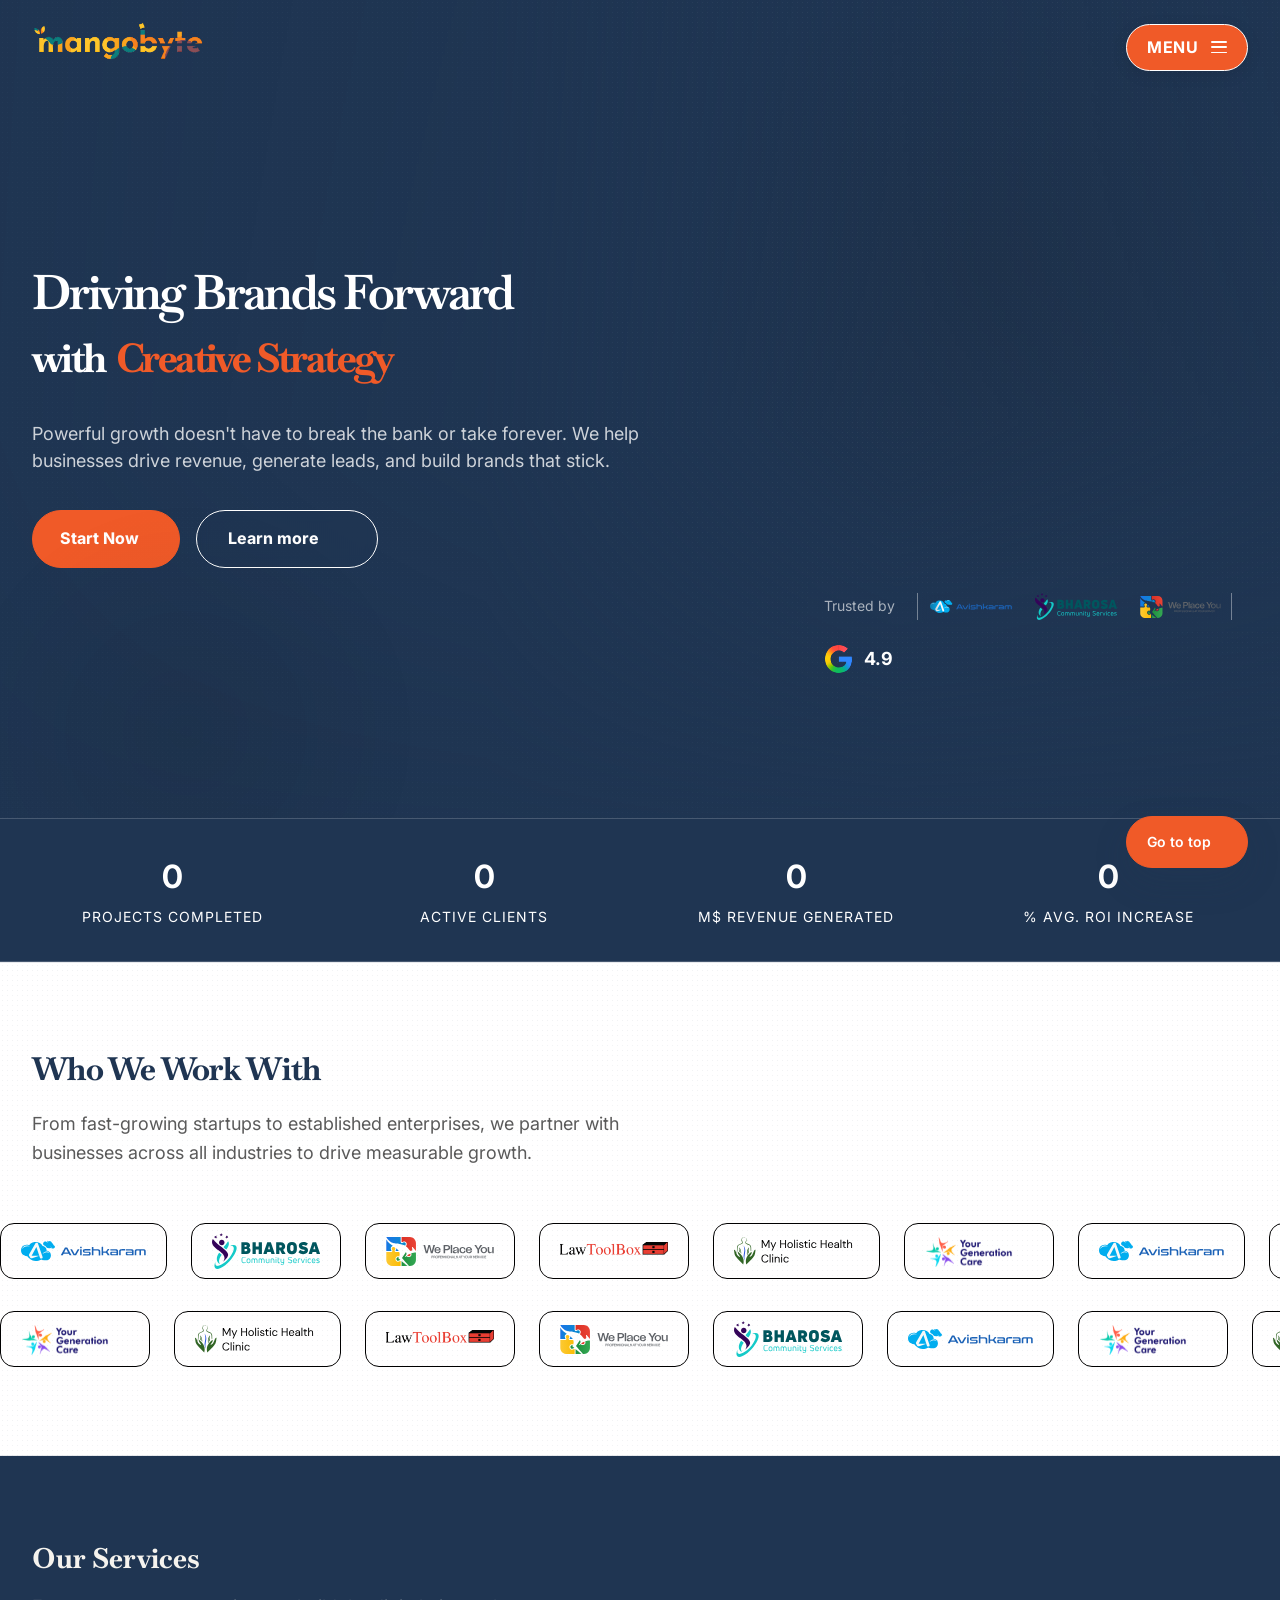
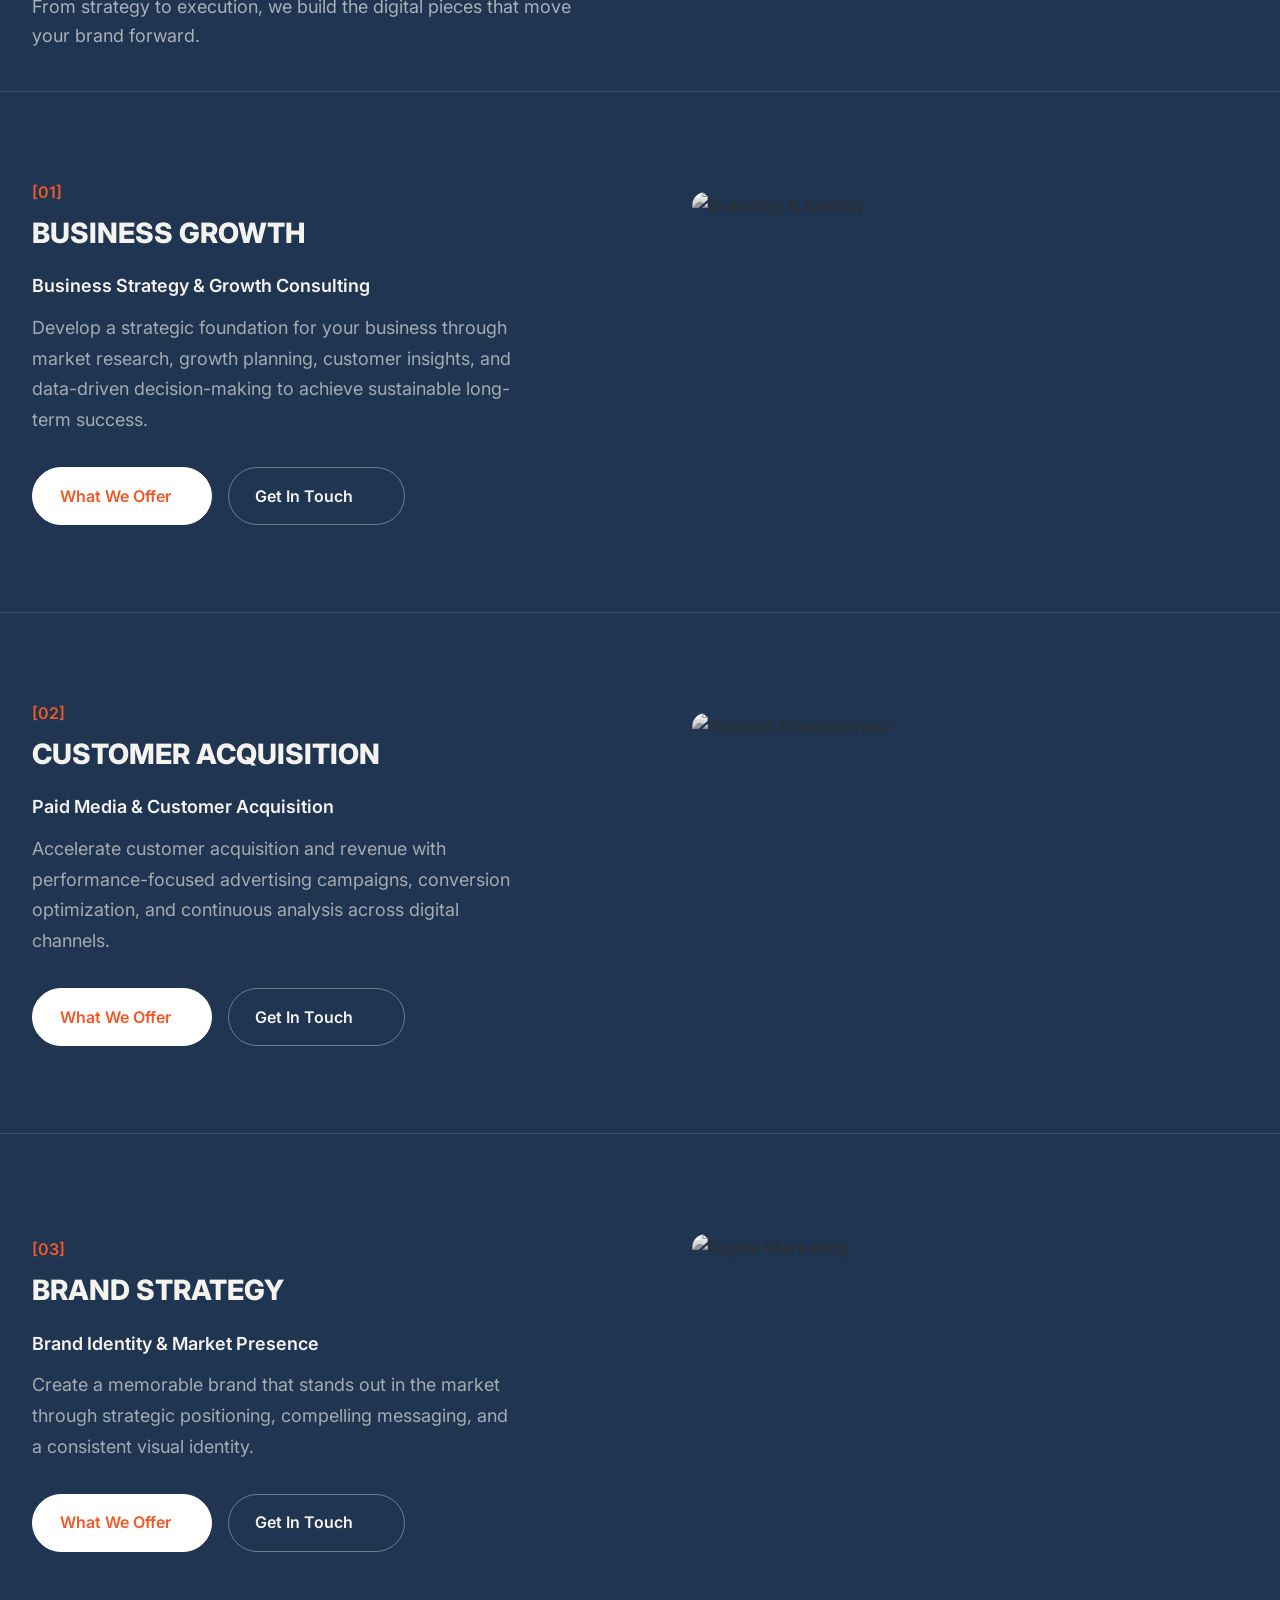
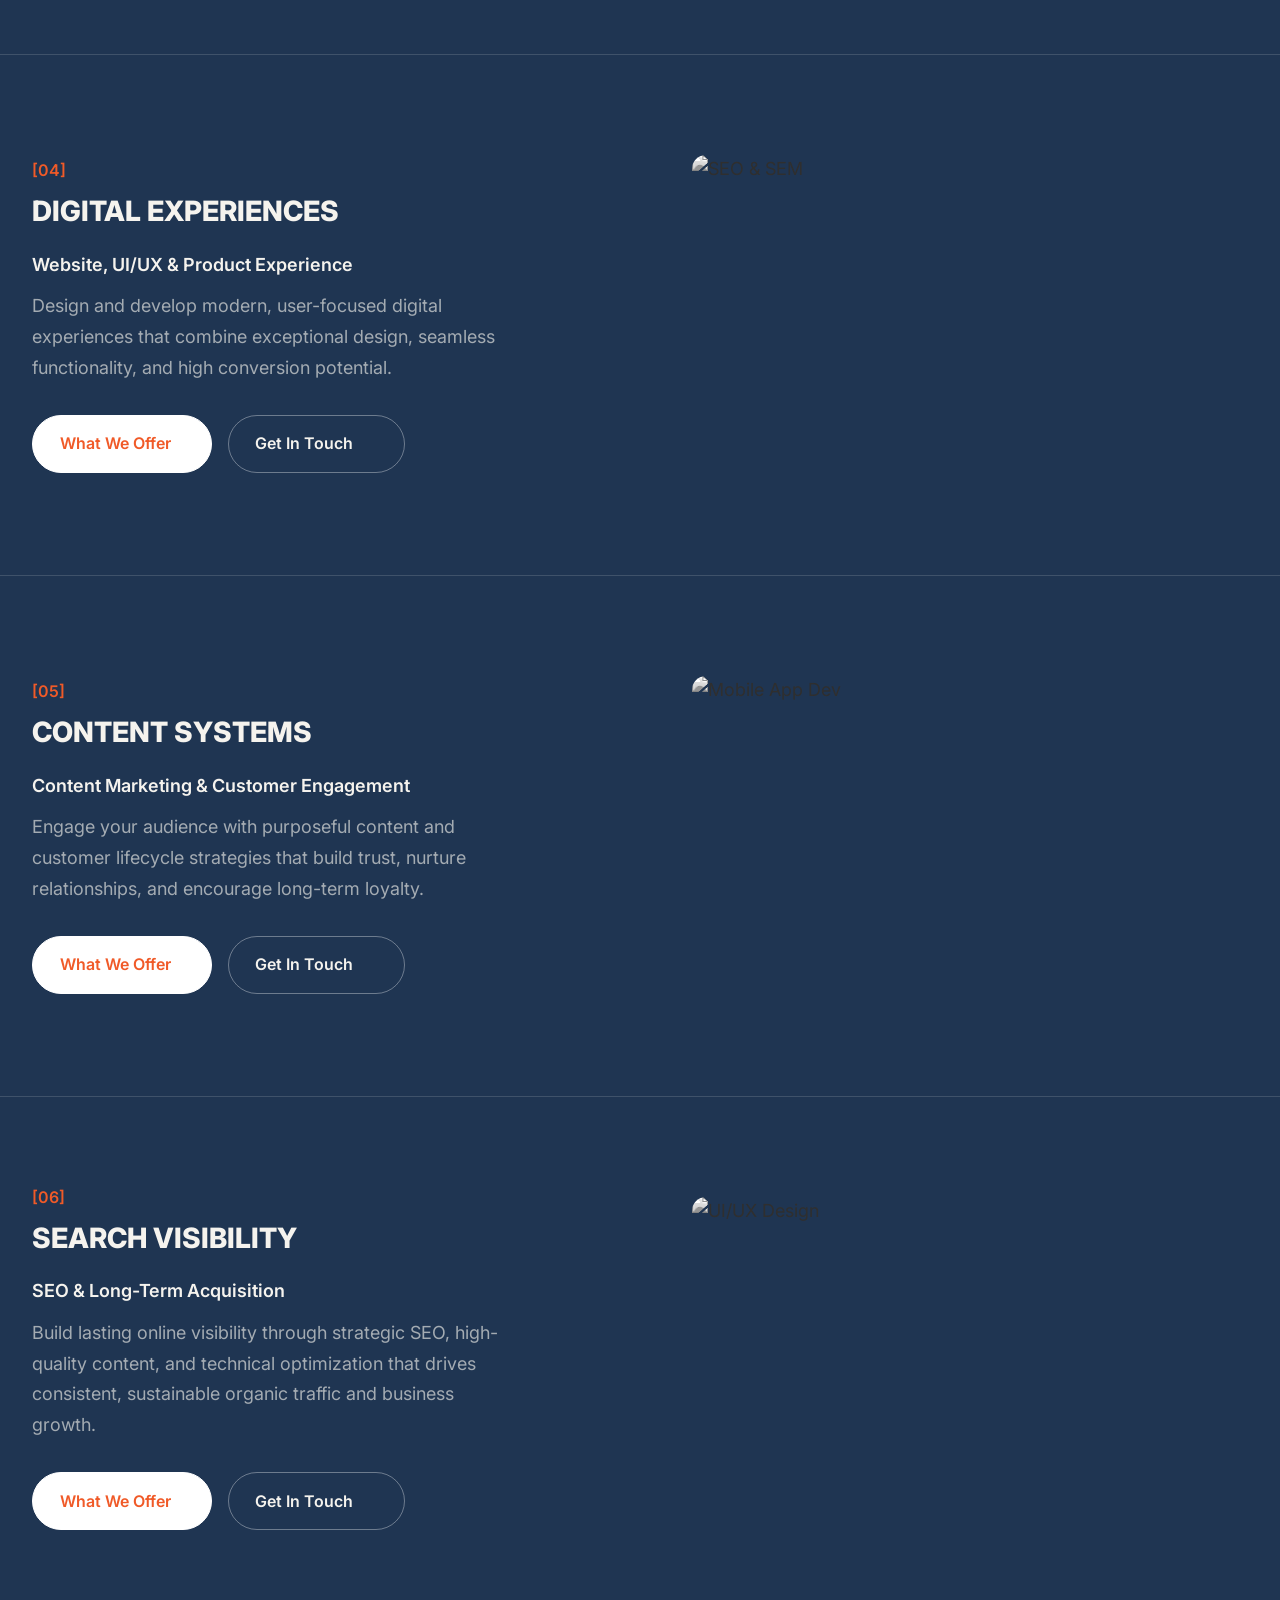
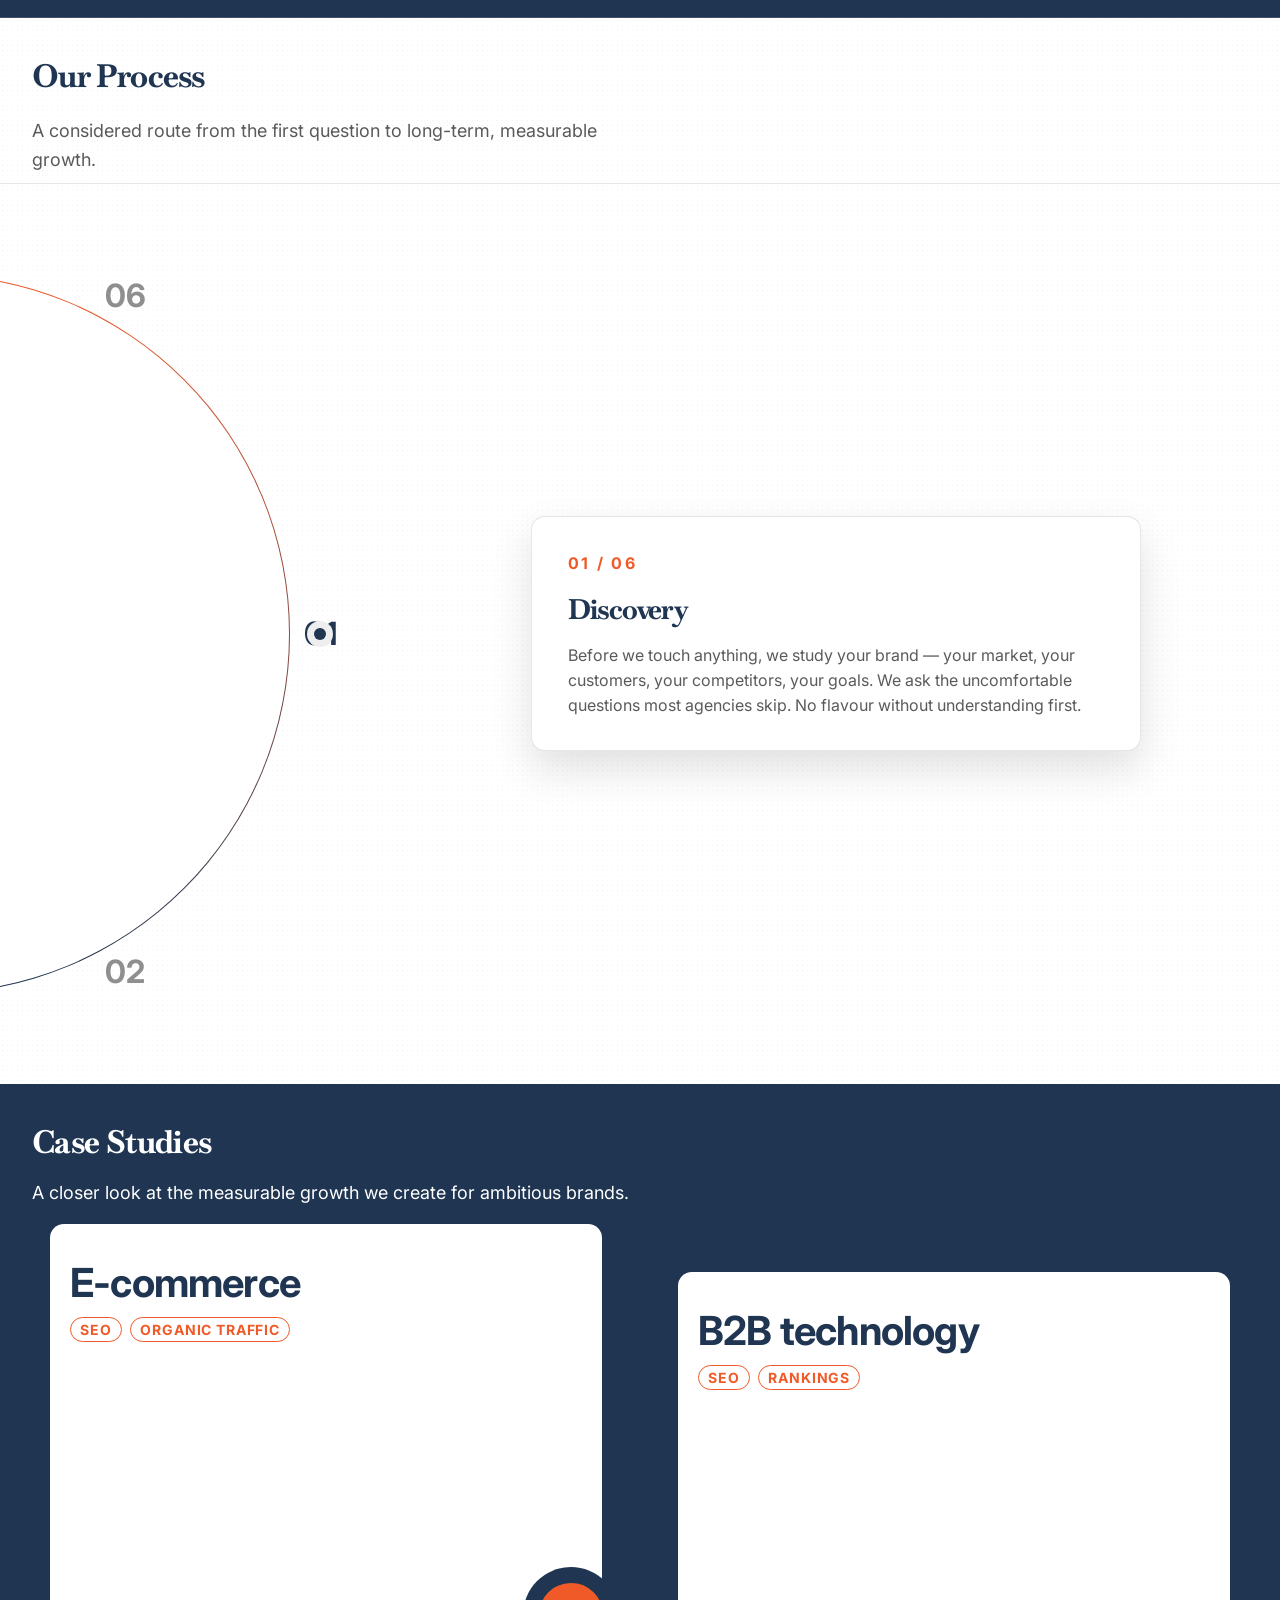
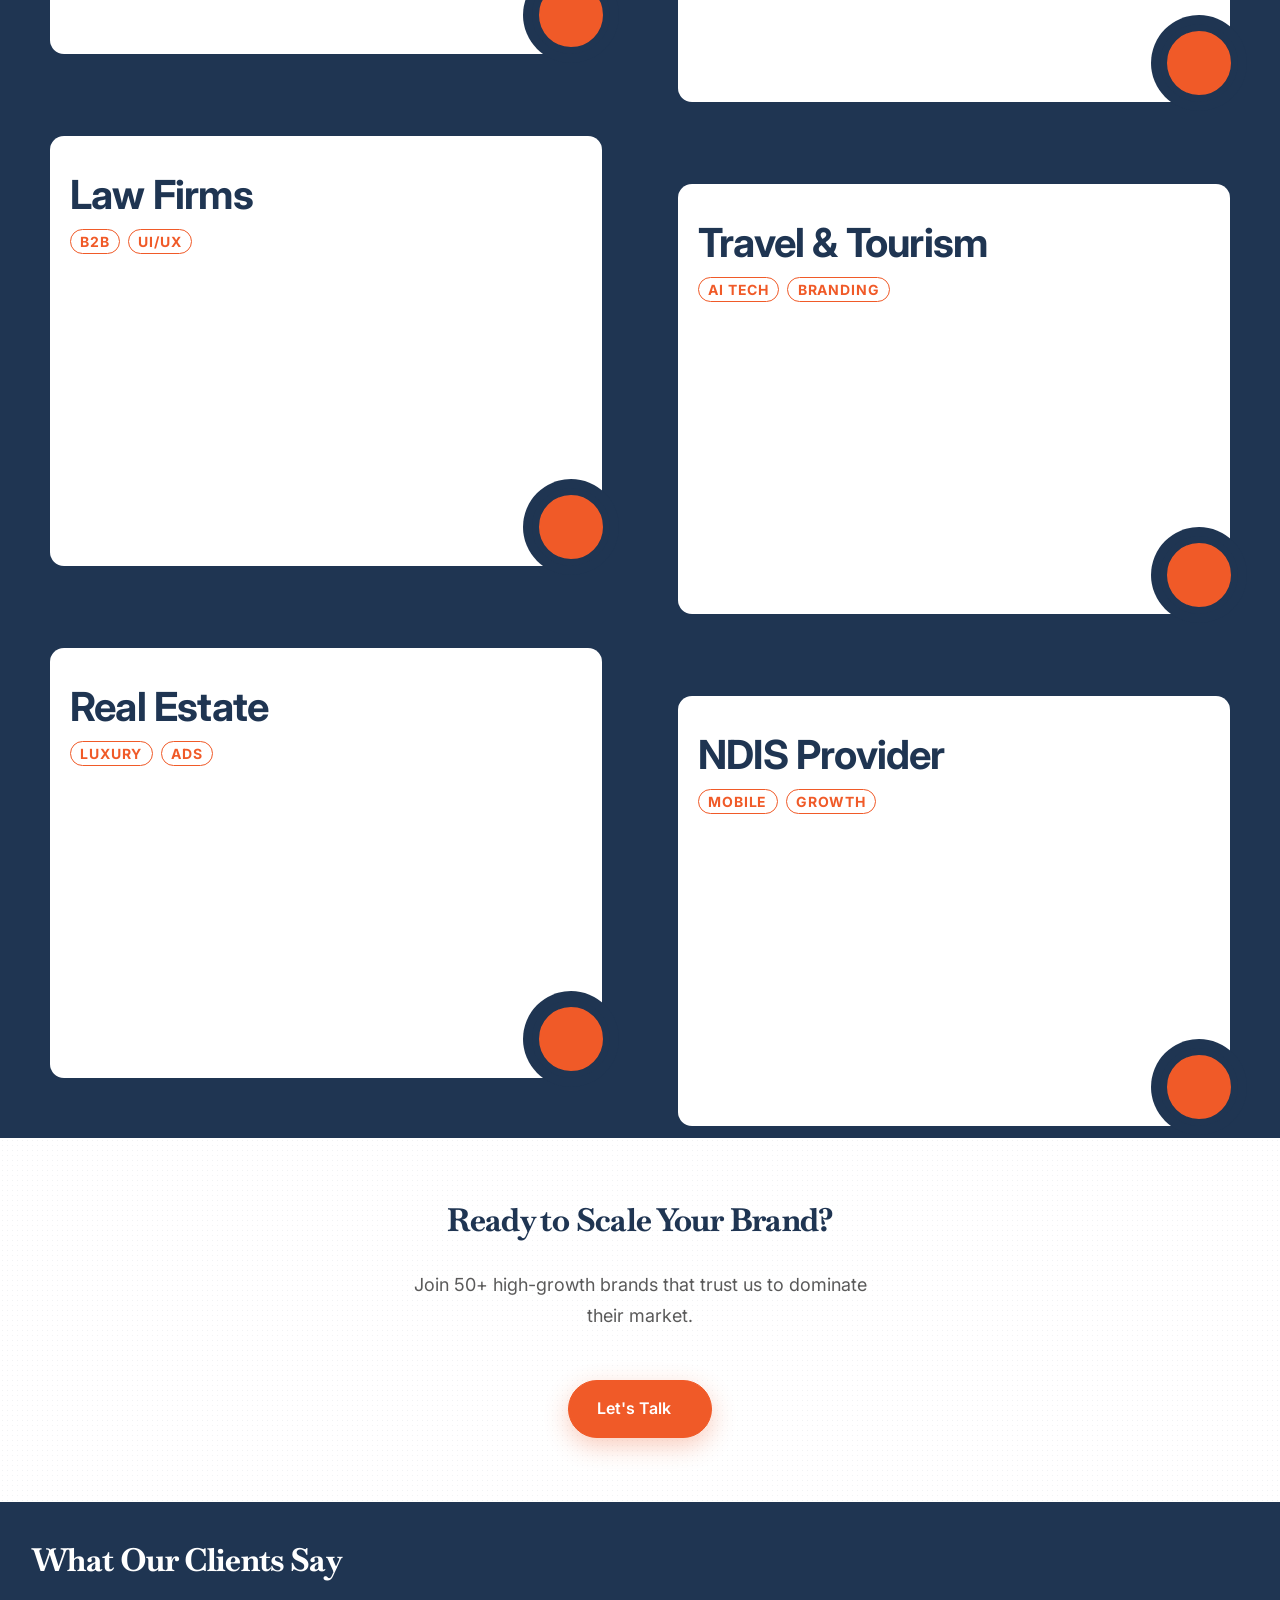
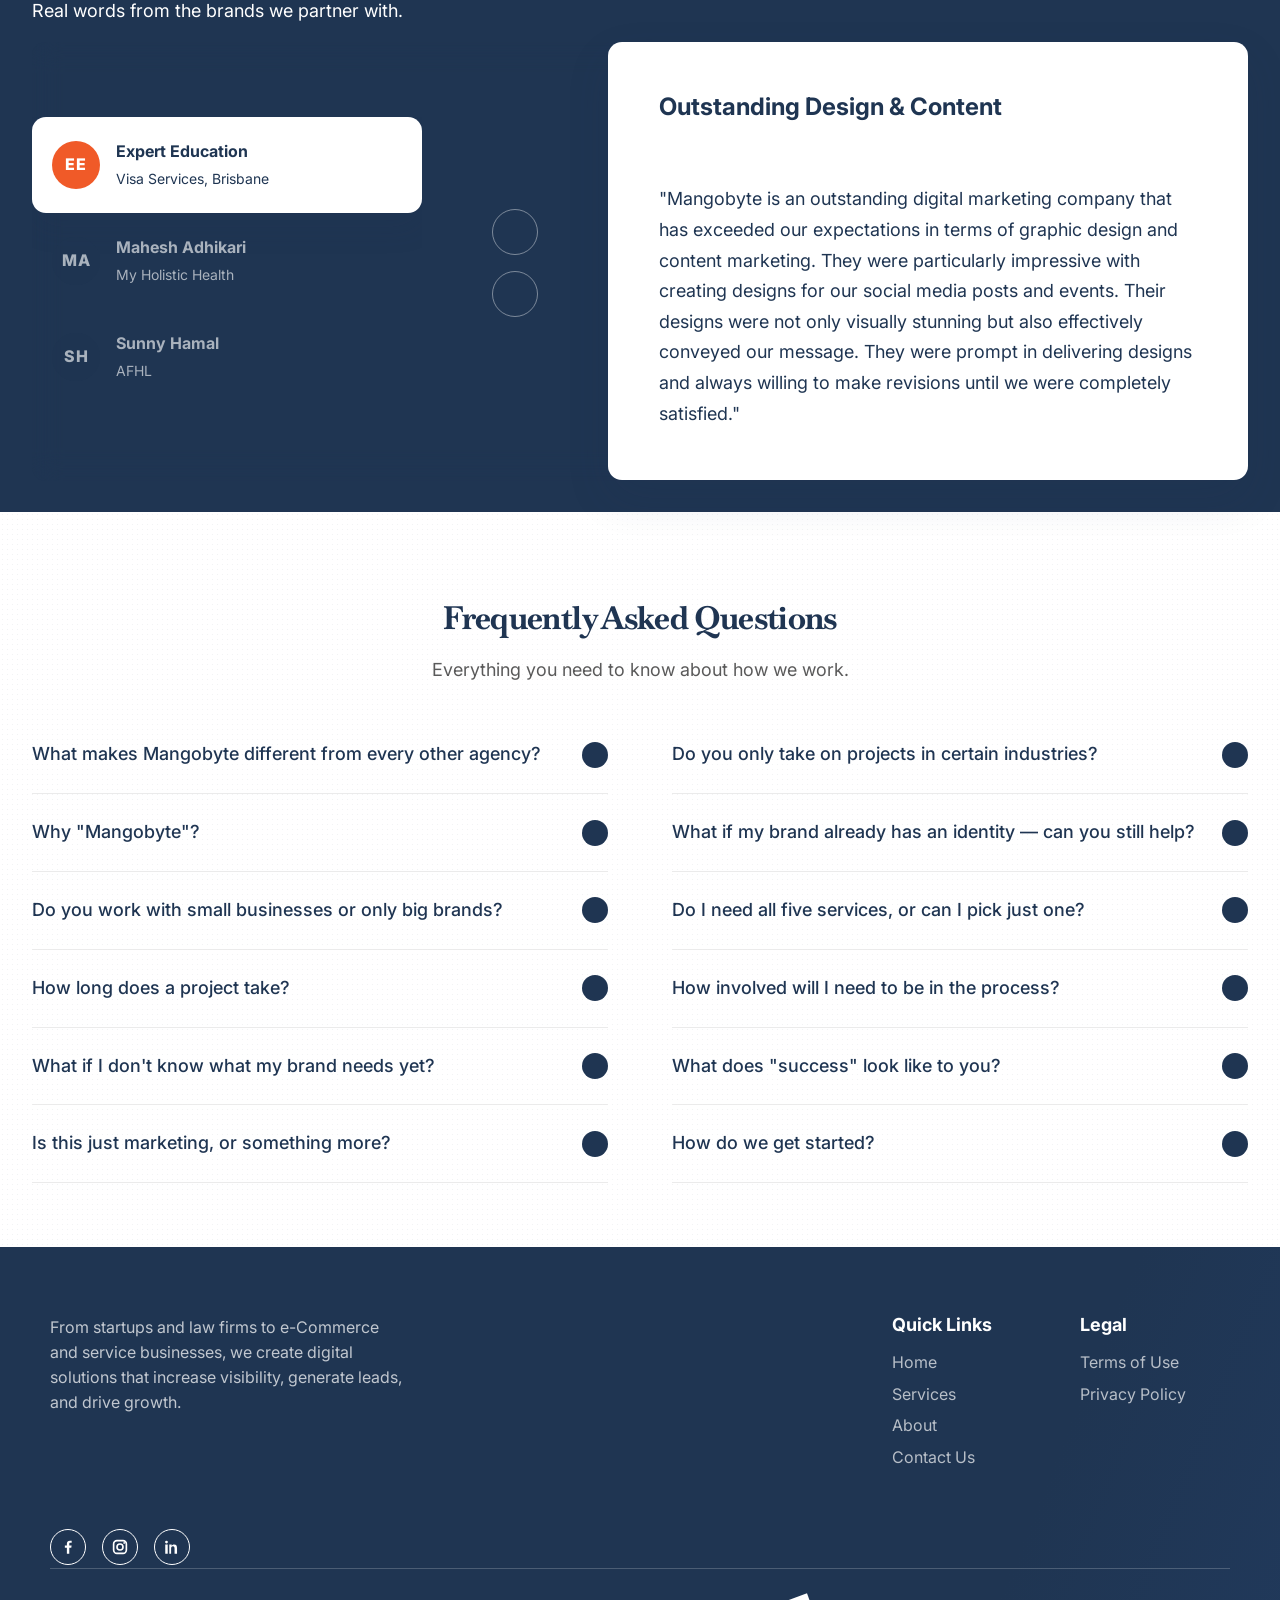
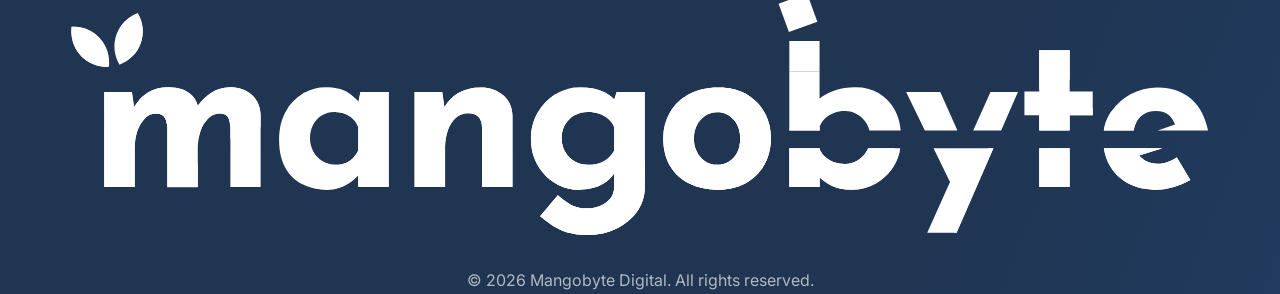
==== commit 9b905b35: "Add page navigation controls" ====
--- a/index.html
+++ b/index.html
@@ -23,6 +23,7 @@
 </head>
 <body>
     <div class="noise"></div>
+    <a class="home-go-top" href="#navbar" aria-label="Go to top"><span>Go to top</span><i data-lucide="arrow-up"></i></a>
 
     <!-- 1. NAVIGATION HEADER -->
     <header class="site-header" id="navbar">
--- a/style.css
+++ b/style.css
@@ -97,6 +97,42 @@
     overflow-x: clip;
     -webkit-font-smoothing: antialiased;
     font-size: 16px;
+}
+
+.home-go-top {
+    position: fixed;
+    z-index: 9999;
+    right: 2rem;
+    bottom: 2rem;
+    display: inline-flex;
+    min-height: 52px;
+    align-items: center;
+    gap: .75rem;
+    padding: 5px 6px 5px 1.25rem;
+    border: 1.5px solid var(--brand-orange);
+    border-radius: 999px;
+    background: var(--brand-orange);
+    color: #fff;
+    font-size: 14px;
+    font-weight: 600;
+    box-shadow: 0 14px 34px rgba(31,53,82,.18);
+    transition: var(--transition-smooth);
+}
+.home-go-top svg {
+    box-sizing: content-box;
+    width: 16px !important;
+    height: 16px !important;
+    padding: 10px;
+    border-radius: 50%;
+    background: #fff;
+    color: var(--brand-orange);
+    transition: color .25s ease, background-color .25s ease, transform .25s ease;
+}
+.home-go-top:hover { background: #fff; color: var(--brand-orange); transform: translateY(-3px); }
+.home-go-top:hover svg { background: var(--brand-orange); color: #fff; transform: translateY(-2px); }
+@media (max-width: 600px) {
+    .home-go-top { right: 1rem; bottom: 1rem; min-height: 48px; padding-left: 1rem; }
+    .home-go-top svg { padding: 8px; }
 }
 
 h1, h2 {
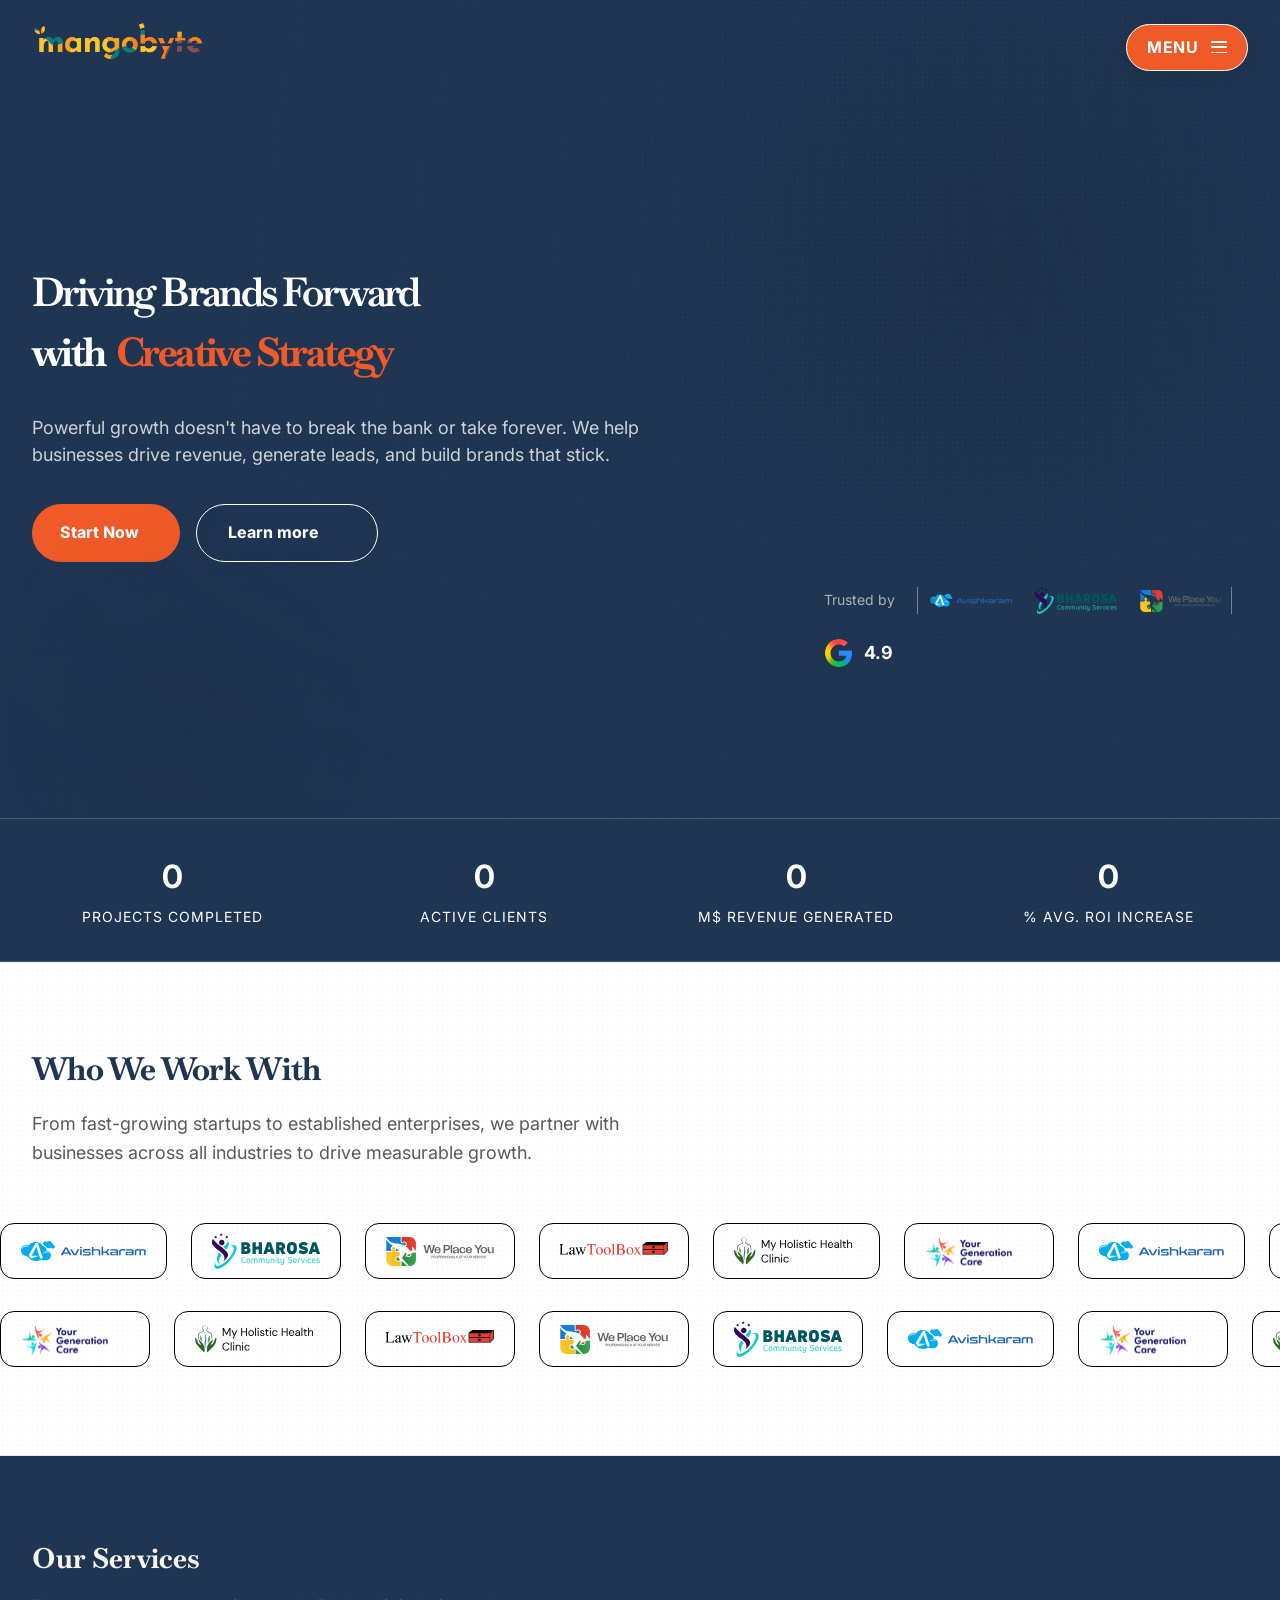
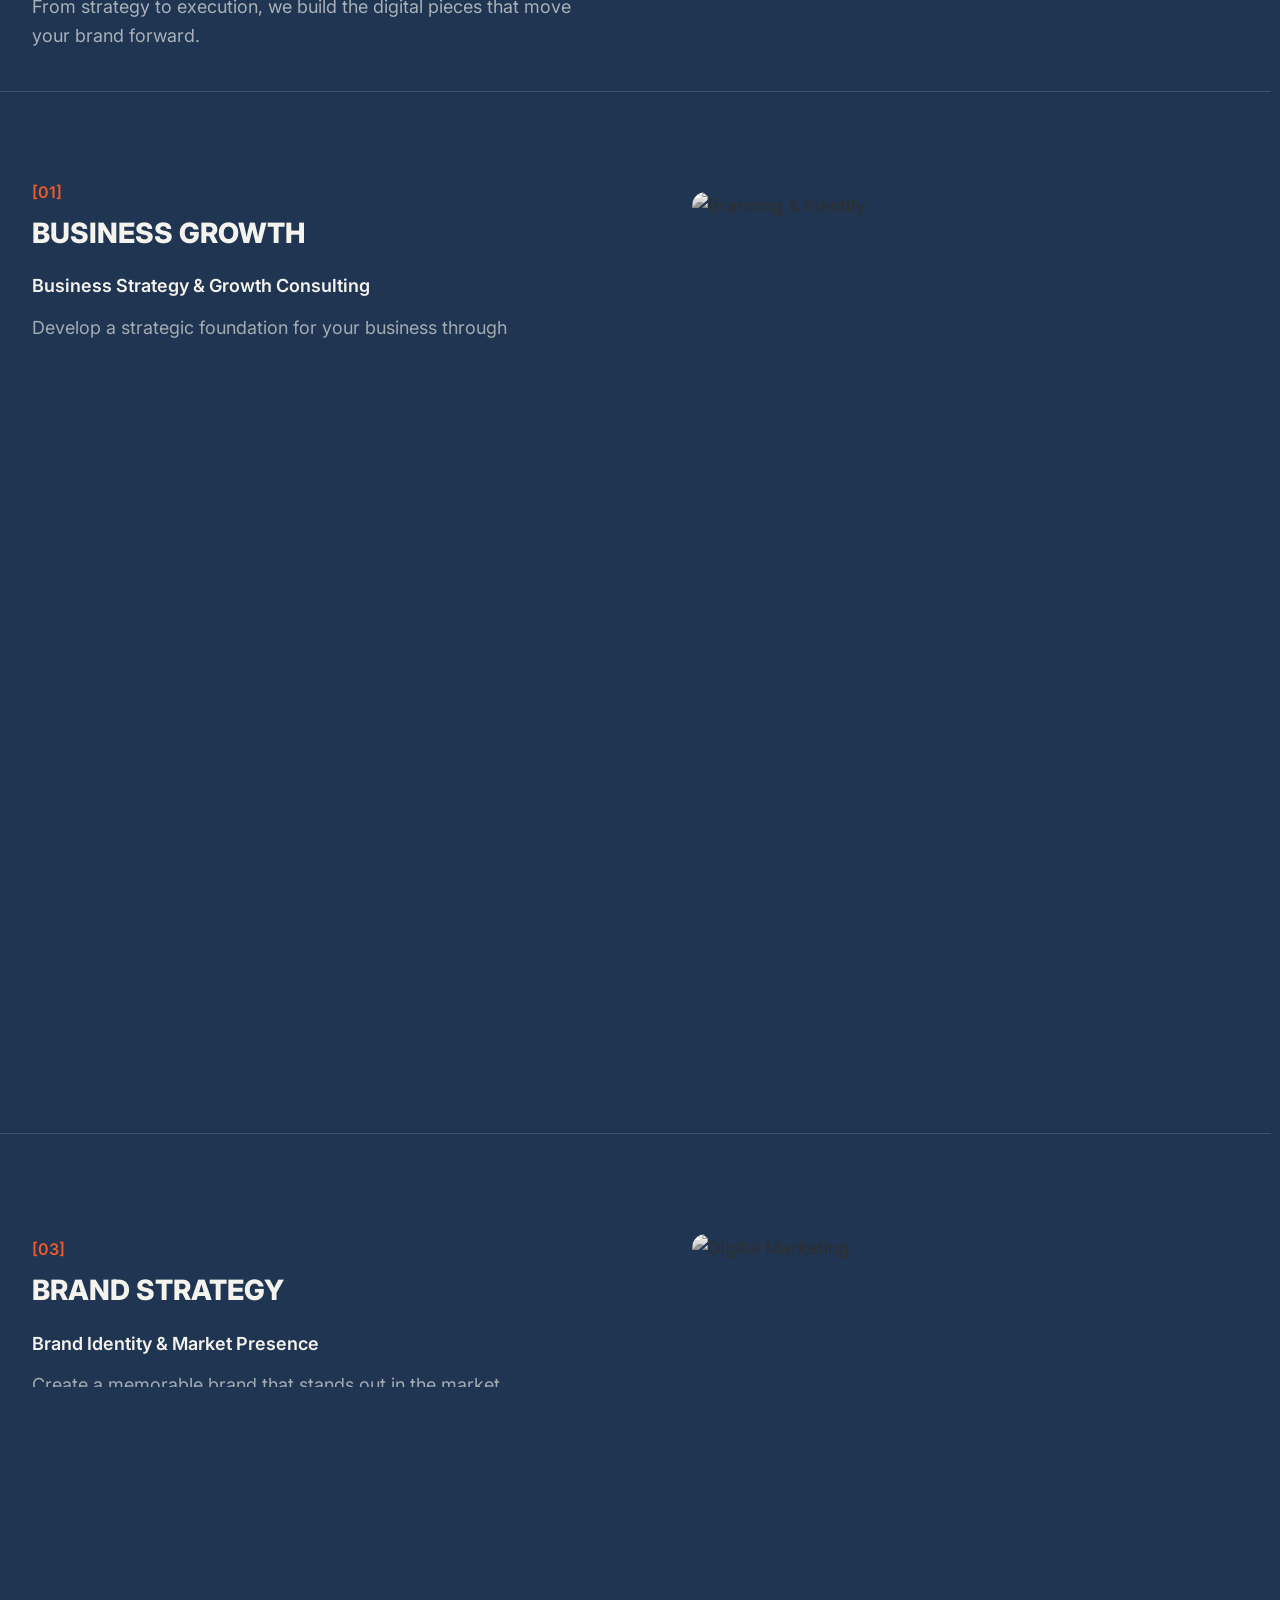
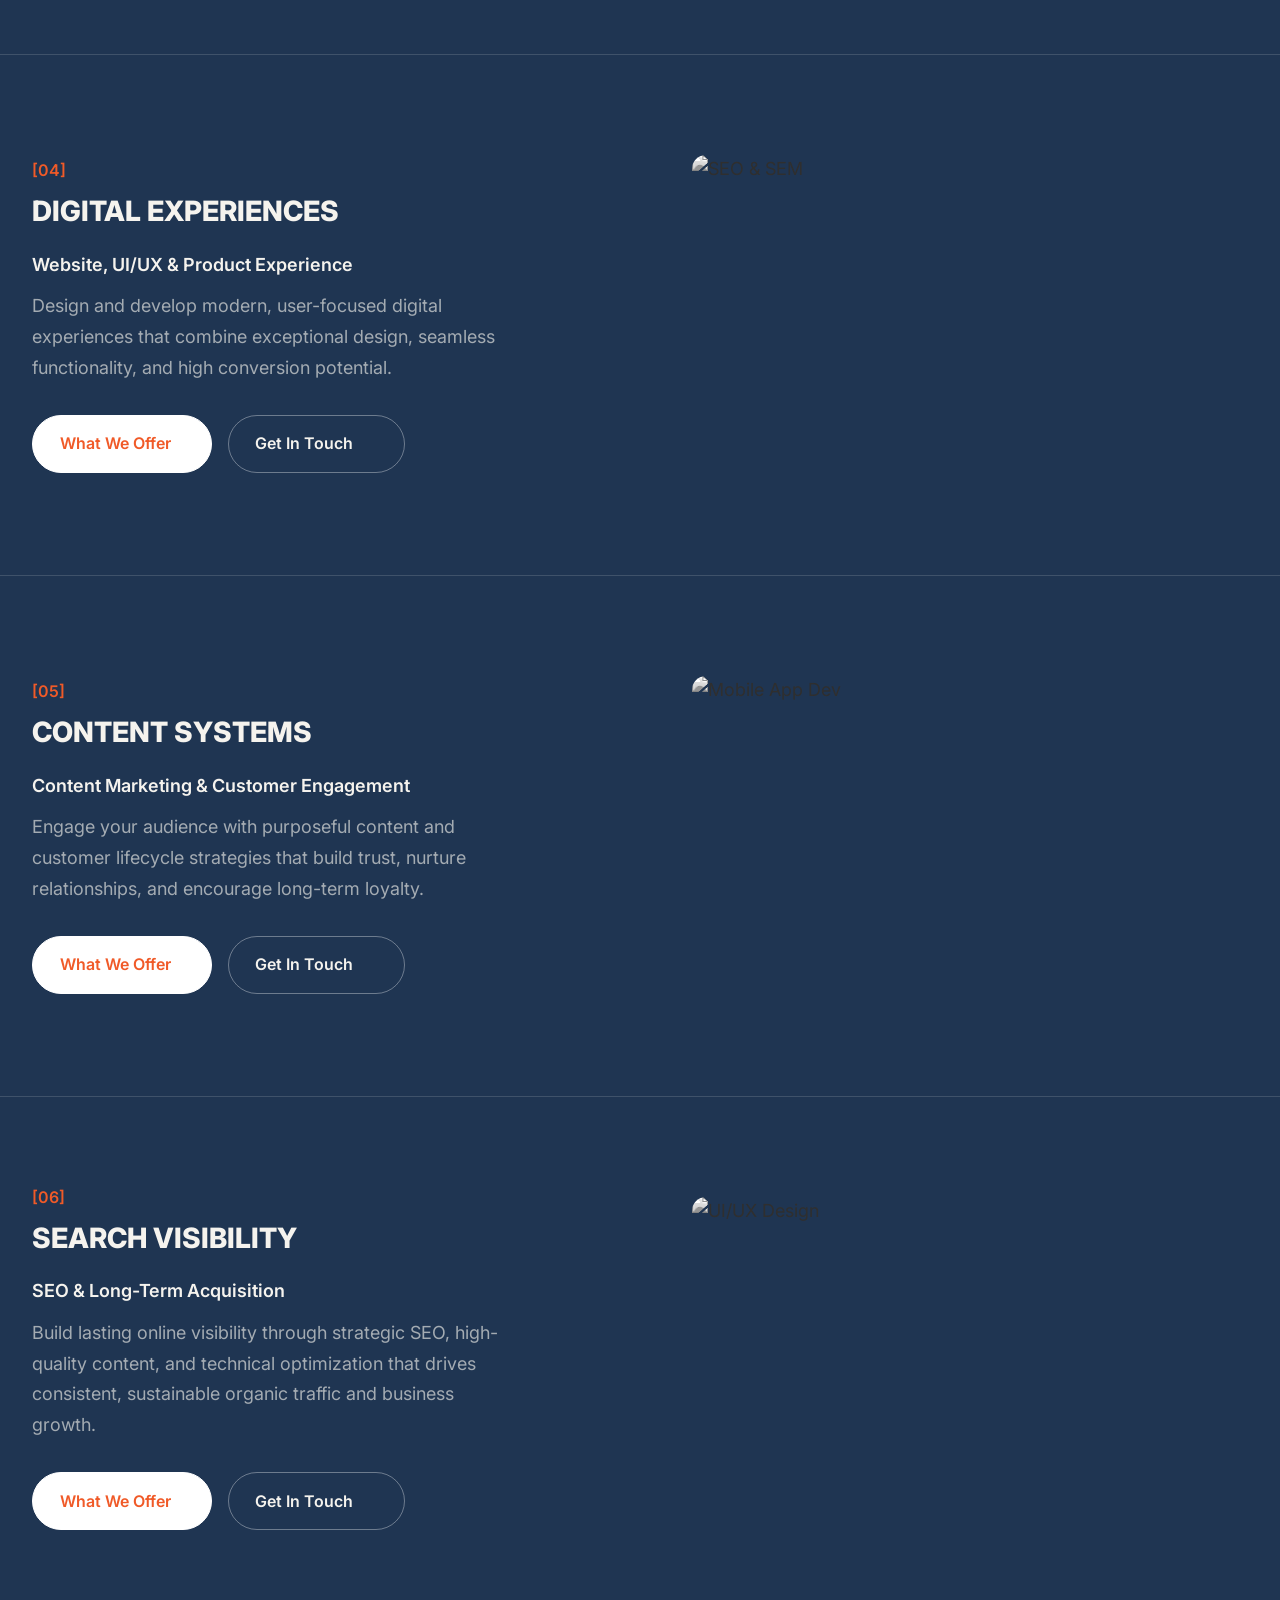
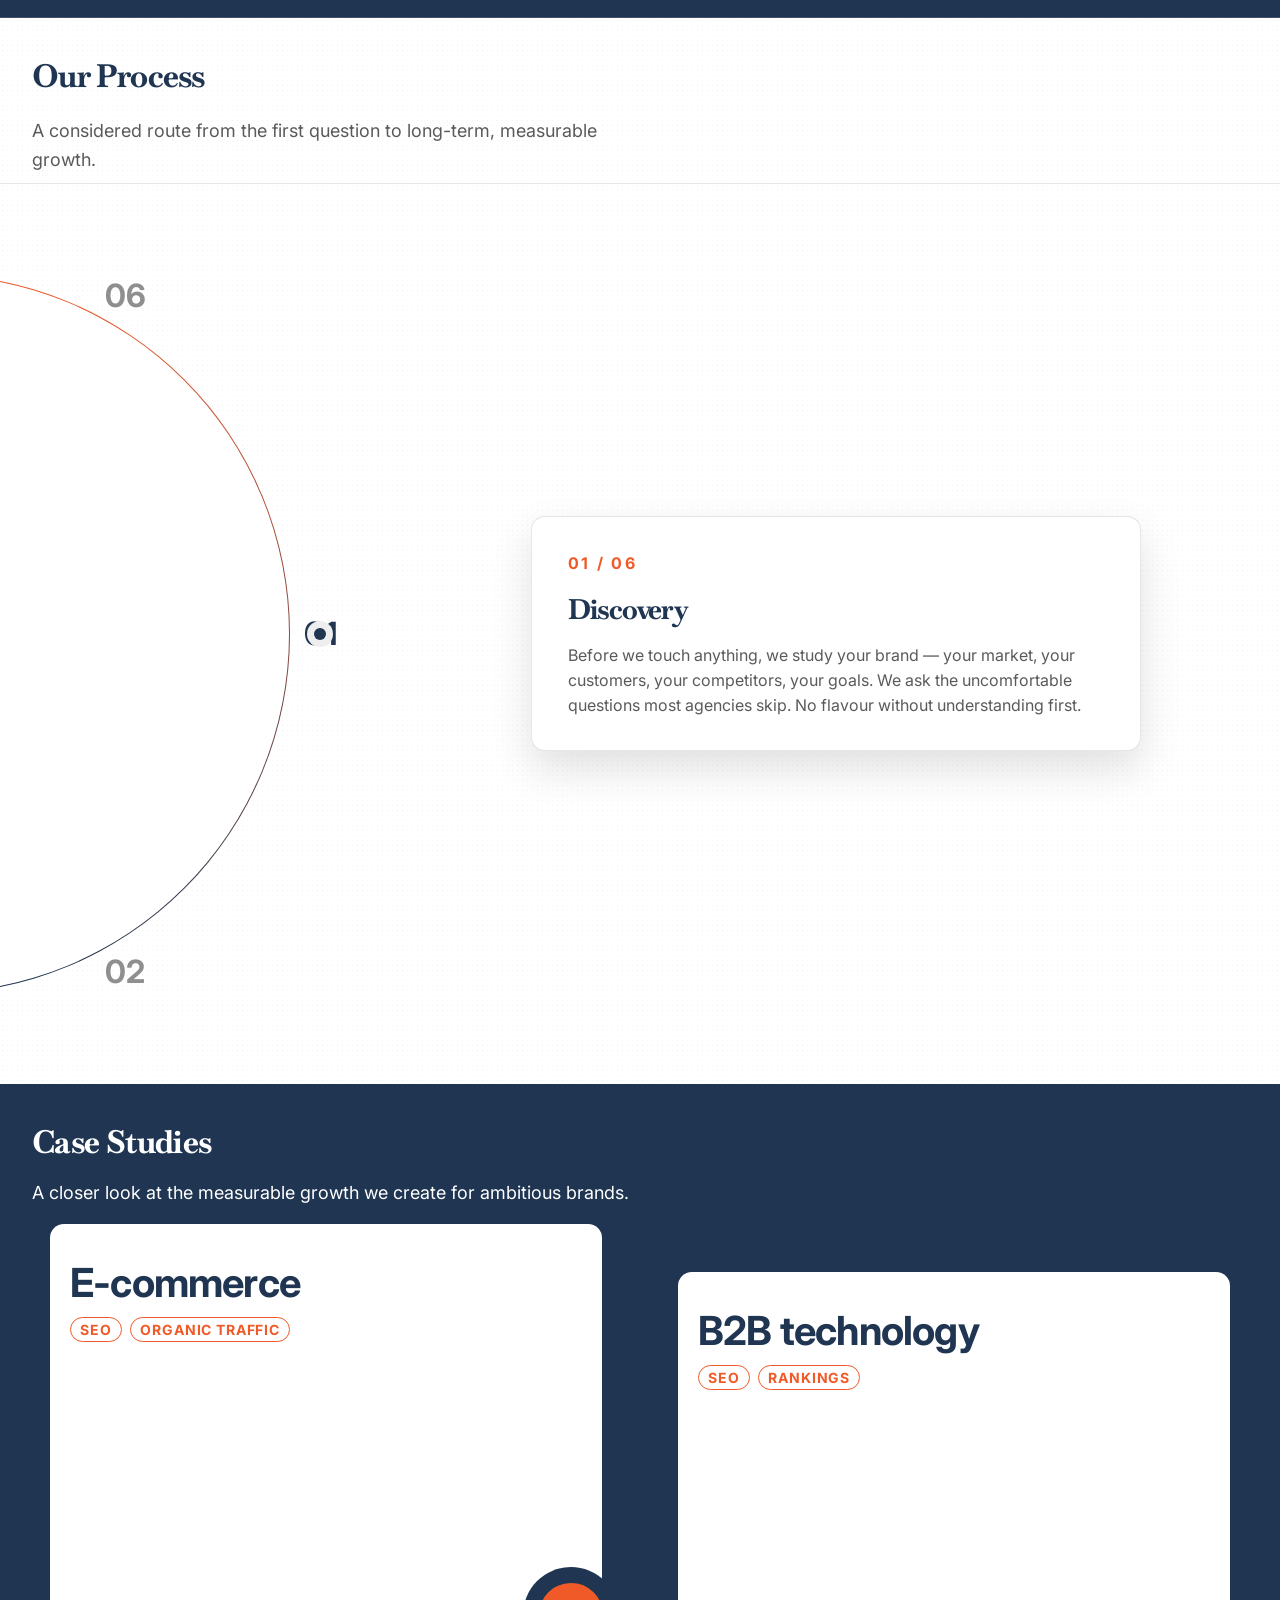
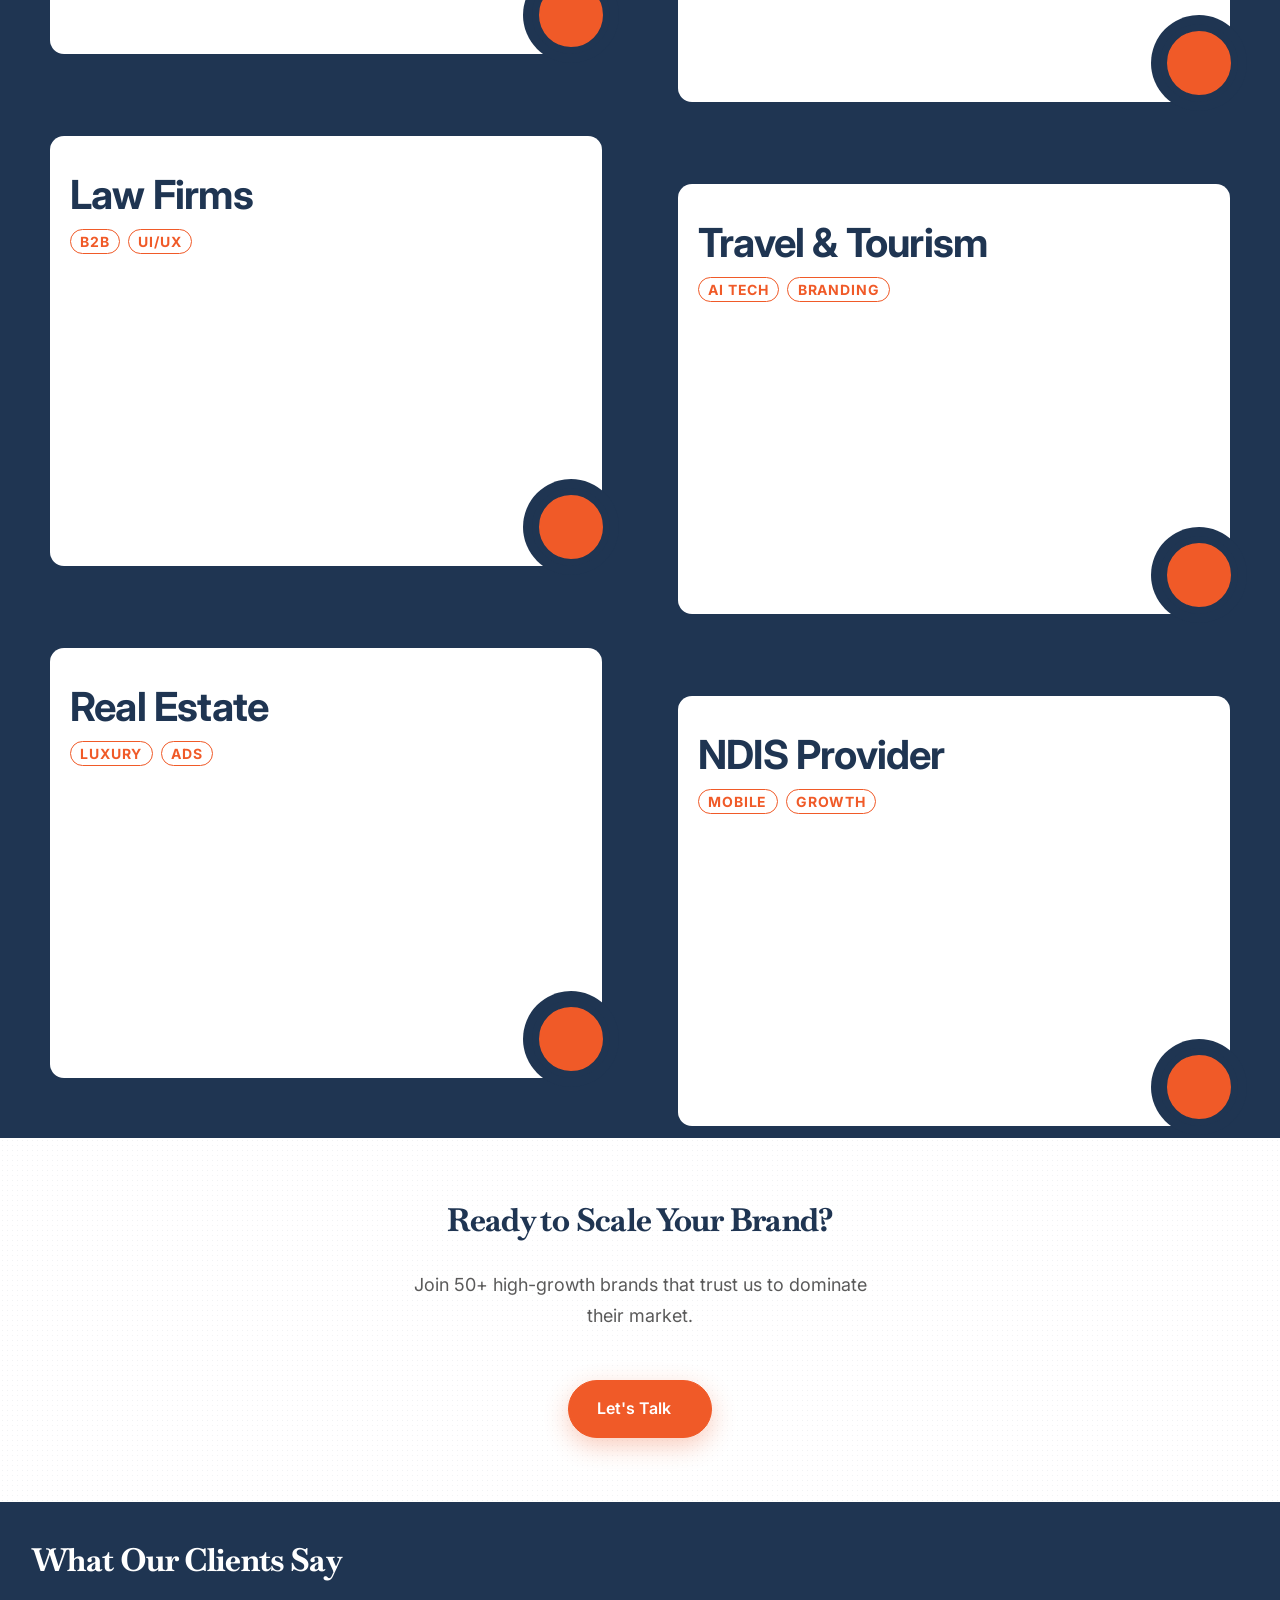
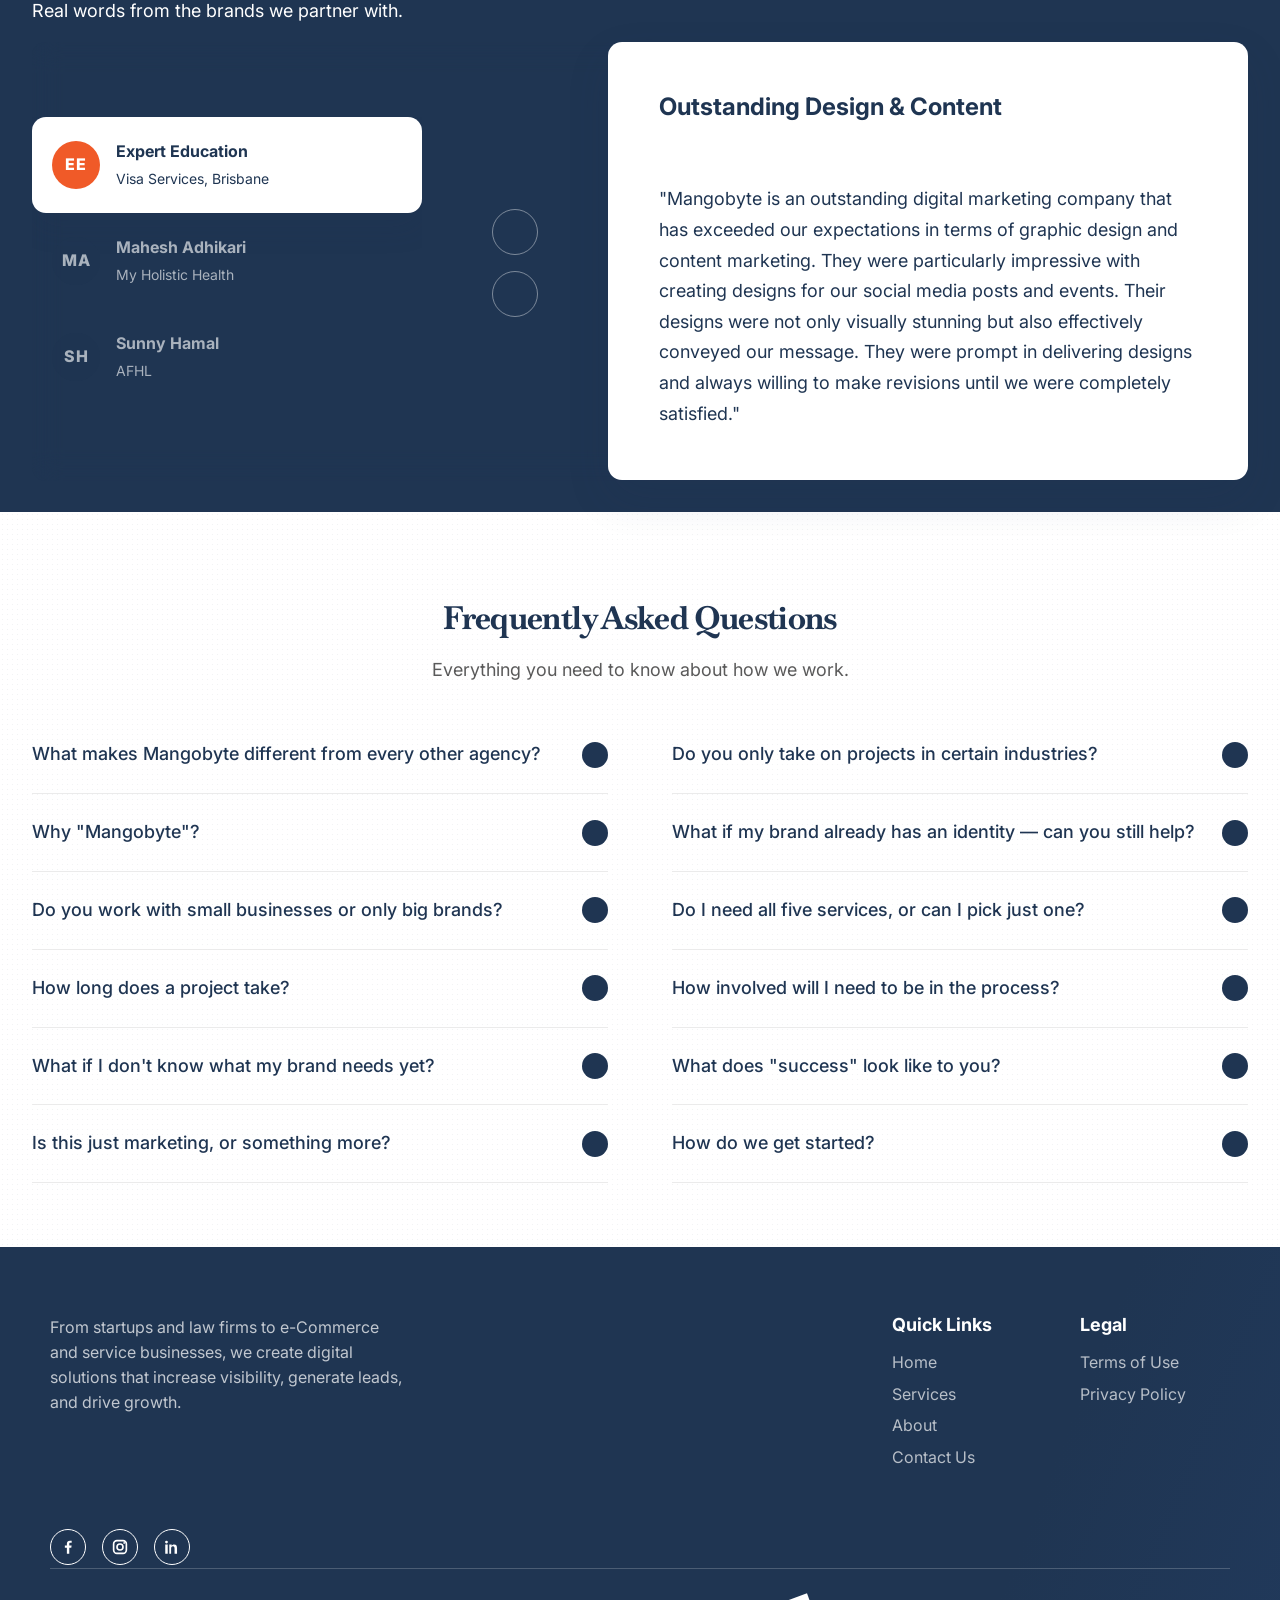
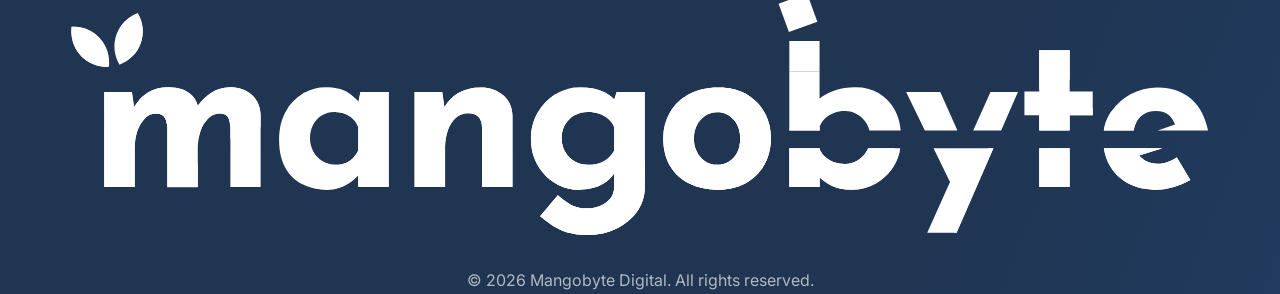
==== commit 46f9ea30: "Match homepage secondary button hover" ====
--- a/index.html
+++ b/index.html
@@ -153,7 +153,7 @@
 
                 <div class="hero-cinematic-actions">
                     <a href="contact.html" class="hero-cinematic-primary">Start Now <i data-lucide="arrow-up-right"></i></a>
-                    <a href="contact.html" class="hero-cinematic-link">Learn more <i data-lucide="arrow-up-right"></i></a>
+                    <a href="contact.html" class="hero-cinematic-link home-hero-learn-more">Learn more <i data-lucide="arrow-up-right"></i></a>
 
                     <div class="hero-cinematic-powered" aria-label="Powered by trusted platforms">
                         <span class="hero-cinematic-powered-label">Trusted by</span>
--- a/style.css
+++ b/style.css
@@ -47,6 +47,101 @@
     --border-radius: 14px;
     --dot-pattern: url("data:image/svg+xml,%3Csvg width='40' height='40' viewBox='0 0 40 40' xmlns='http://www.w3.org/2000/svg'%3E%3Ccircle cx='1' cy='1' r='1' fill='rgba(255,255,255,0.08)'/%3E%3C/svg%3E");
     --line-grid: none;
+}
+
+/* CONTACT PAGE — copied from the op1 project and scoped to this page. */
+.contact-page {
+    min-height: 100vh; display: flex; flex-direction: column;
+    background: #1f3552;
+    background-image: radial-gradient(rgba(255,255,255,.08) .5px, transparent .5px);
+    background-size: 5px 5px; color: #1f3552;
+}
+.contact-page .footer {
+    position: relative;
+    z-index: 1;
+    box-shadow: 0 -24px 60px rgba(0, 0, 0, 0.38);
+}
+.contact-page .noise { opacity: .025; }
+.contact-main { flex: 1; padding: 10.5rem 0 5rem; font-size: 18px; }
+.contact-main h1 { font-size: 40px !important; }
+.contact-main h2 { font-size: 32px !important; }
+.contact-main h3 { font-size: 28px !important; }
+.contact-main h4 { font-size: 24px !important; }
+.contact-intro { margin-bottom: 24px; }
+.contact-location-toggle { display: inline-flex; padding: 4px; border: 1.5px solid #fff; border-radius: 999px; background: rgba(255,255,255,.08); backdrop-filter: blur(10px); }
+.contact-location-toggle button { min-width: 96px; min-height: 36px; padding: 0 1rem; border: 0; border-radius: 999px; background: transparent; color: #fff; font: 700 14px/1 'Inter', sans-serif; cursor: pointer; transition: background-color .2s ease, color .2s ease; }
+.contact-location-toggle button.is-active { background: #f05a28; color: #fff; }
+.contact-location-toggle button:focus-visible { outline: 2px solid #f05a28; outline-offset: 2px; }
+.contact-intro h1 { max-width: 780px; color: #fff; font-size: 40px !important; line-height: 1.08; }
+.contact-lede { max-width: 760px; margin-top: 16px; color: rgba(255,255,255,.76); font-size: 18px; line-height: 1.65; }
+.contact-layout { display: grid; grid-template-columns: minmax(0,1.04fr) minmax(360px,.96fr); gap: clamp(2rem,5vw,5rem); align-items: stretch; }
+.contact-form-card { height: 560px; padding: clamp(1.5rem,3vw,2.5rem); border: 1px solid rgba(255,255,255,.22); border-radius: 18px; background: #2d4b70; box-shadow: 0 22px 60px rgba(31,53,82,.08); }
+.contact-form-card h2, .contact-office h4 { color: #1f3552; font-family: 'Inter',sans-serif; font-size: 32px !important; font-weight: 700; letter-spacing: -.01em; }
+.contact-office h4 { font-size: 24px !important; }
+.contact-form { display: grid; gap: 1.05rem; margin-top: 1.7rem; }
+.contact-field { display: grid; gap: .45rem; }
+.contact-field label { color: #fff; font-size: 14px; font-weight: 600; }
+.contact-page .form-input { min-height: 50px; padding: .85rem 1rem; border: 1px solid #deded9; border-radius: 10px; background: #fff; color: #1f3552; font-size: 16px; box-shadow: 0 2px 8px rgba(31,53,82,.035); }
+.contact-page .form-input::placeholder { color: rgba(20,20,20,.42); font-size: 14px; }
+.contact-page .form-input:focus { border-color: #1f3552; background: #fff; box-shadow: 0 0 0 3px rgba(31,53,82,.1); }
+.contact-page textarea.form-input { min-height: 112px; resize: vertical; }
+.contact-submit { width: 100%; min-height: 52px; justify-content: center; border: 1.5px solid #f05a28; border-radius: 10px; }
+.contact-submit svg { width: 17px; height: 17px; }
+.contact-details { min-width: 0; display: flex; flex-direction: column; }
+.contact-direct { padding: .2rem 0 2rem; }
+.contact-panel-label { margin-bottom: 1rem; color: #fff; font-size: 24px; font-weight: 700; }
+.contact-direct a, .contact-direct > p:not(.contact-panel-label) { display: flex; align-items: center; gap: .7rem; width: fit-content; margin-top: .75rem; color: rgba(255,255,255,.76); font-size: 16px; }
+.contact-direct a:hover { color: #f05a28; }
+.contact-direct svg, .contact-office p svg { width: 17px; height: 17px; flex: 0 0 auto; color: #f05a28; }
+.contact-map-card { position: relative; flex: 1; min-height: 410px; overflow: hidden; border: 1px solid #e6e6e1; border-radius: 18px; background: #ececea; box-shadow: 0 22px 60px rgba(31,53,82,.08); }
+.contact-map-art { position: absolute; inset: 0; overflow: hidden; background: linear-gradient(135deg,#efefec,#e6e6e2); }
+.contact-map-art iframe { display: block; width: 100%; height: 100%; border: 0; }
+.contact-map-art::before { content: none; }
+.map-road { position: absolute; z-index: 1; display: block; border-radius: 999px; background: rgba(255,255,255,.92); box-shadow: 0 0 0 1px rgba(31,53,82,.035); }
+.map-road-one { width: 120%; height: 12px; top: 24%; left: -10%; transform: rotate(4deg); }
+.map-road-two { width: 110%; height: 8px; top: 53%; left: -5%; transform: rotate(-9deg); }
+.map-road-three { width: 9px; height: 110%; top: -5%; left: 26%; transform: rotate(7deg); }
+.map-road-four { width: 13px; height: 115%; top: -8%; right: 23%; transform: rotate(-4deg); }
+.map-road-five { width: 8px; height: 90%; top: 2%; left: 52%; transform: rotate(14deg); }
+.map-road-six { width: 90%; height: 7px; top: 39%; left: 8%; transform: rotate(18deg); }
+.map-pin { position: absolute; z-index: 2; top: 37%; left: 57%; display: grid; width: 44px; height: 44px; place-items: center; border-radius: 50%; background: #f05a28; color: #fff; box-shadow: 0 10px 24px rgba(240,90,40,.28); }
+.map-pin svg { width: 20px; height: 20px; }
+.contact-office { position: absolute; z-index: 3; right: 1rem; bottom: 1rem; left: 1rem; padding: 1.35rem; border-radius: 12px; background: rgba(255,255,255,.94); box-shadow: 0 12px 35px rgba(31,53,82,.12); backdrop-filter: blur(12px); }
+.contact-office p { display: flex; align-items: flex-start; gap: .6rem; margin-top: .65rem; color: rgba(20,20,20,.64); font-size: 16px; }
+.contact-direction { display: inline-flex; align-items: center; gap: .5rem; margin-top: 1rem; color: #1f3552; font-size: 16px; font-weight: 700; }
+.contact-direction:hover { color: #f05a28; }
+.contact-direction svg { width: 16px; height: 16px; transition: transform .25s ease; }
+.contact-direction:hover svg { transform: translateX(4px); }
+.contact-footer { padding: 1.4rem 0; border-top: 1px solid #e5e5e0; color: rgba(20,20,20,.5); font-size: 14px; text-align: center; }
+@media (min-width: 601px) {
+    .contact-main { padding-top: 10.25rem; padding-bottom: 3rem; }
+    .contact-intro { margin-bottom: 24px; }
+    .contact-lede { max-width: 1100px; }
+    .contact-form-card { padding: 1.5rem; }
+    .contact-form { grid-template-columns: repeat(2,minmax(0,1fr)); gap: .9rem 1rem; margin-top: 1.1rem; }
+    .contact-field:nth-child(5), .contact-submit { grid-column: 1 / -1; }
+    .contact-page .form-input { min-height: 52px; padding: .8rem 1rem; }
+    .contact-page textarea.form-input { height: 158px; min-height: 158px; }
+    .contact-submit { min-height: 54px; }
+    .contact-map-card { min-height: 0; }
+}
+@media (max-width: 900px) {
+    .contact-main { padding-top: 10.25rem; }
+    .contact-layout { grid-template-columns: 1fr; }
+    .contact-details { gap: .5rem; }
+    .contact-map-card { min-height: 390px; }
+}
+@media (max-width: 600px) {
+    .contact-main { padding: 9rem 0 3.5rem; }
+    .contact-location-toggle button { min-width: 90px; }
+    .contact-intro { margin-bottom: 24px; }
+    .contact-intro h1 { font-size: 40px !important; }
+    .contact-lede { font-size: 18px; }
+    .contact-form-card { height: auto; padding: 1.25rem; border-radius: 14px; }
+    .contact-form { margin-top: 1.35rem; }
+    .contact-panel-label { font-size: 24px; }
+    .contact-map-card { min-height: 360px; border-radius: 14px; }
+    .contact-office { right: .75rem; bottom: .75rem; left: .75rem; }
 }
 
 /* LIGHT THEME (DEFAULT) ÃƒÂ¢Ã¢â€šÂ¬Ã¢â‚¬Â warm cream/off-white, near-black ink */
@@ -116,8 +211,13 @@
     font-size: 14px;
     font-weight: 600;
     box-shadow: 0 14px 34px rgba(31,53,82,.18);
-    transition: var(--transition-smooth);
-}
+    opacity: 0;
+    visibility: hidden;
+    pointer-events: none;
+    transform: translateY(12px);
+    transition: opacity .3s ease, visibility .3s ease, transform .3s ease, background-color .25s ease, color .25s ease;
+}
+.home-go-top.is-visible { opacity: 1; visibility: visible; pointer-events: auto; transform: translateY(0); }
 .home-go-top svg {
     box-sizing: content-box;
     width: 16px !important;
@@ -128,7 +228,7 @@
     color: var(--brand-orange);
     transition: color .25s ease, background-color .25s ease, transform .25s ease;
 }
-.home-go-top:hover { background: #fff; color: var(--brand-orange); transform: translateY(-3px); }
+.home-go-top.is-visible:hover { background: #fff; color: var(--brand-orange); transform: translateY(-3px); }
 .home-go-top:hover svg { background: var(--brand-orange); color: #fff; transform: translateY(-2px); }
 @media (max-width: 600px) {
     .home-go-top { right: 1rem; bottom: 1rem; min-height: 48px; padding-left: 1rem; }
@@ -5194,6 +5294,10 @@
     font-size: 48px;
 }
 
+#hero-heading .hero-headline-static {
+    font-size: 40px;
+}
+
 .hero-cinematic h1 .hero-headline-rotating-line {
     display: flex;
     align-items: flex-start;
@@ -5476,6 +5580,16 @@
 .hero-cinematic-link:hover svg {
     color: var(--brand-orange);
     transform: rotate(90deg);
+}
+.home-hero-learn-more:hover {
+    border-color: #F5F3EE;
+    background: rgba(255,255,255,.06);
+    color: #F5F3EE;
+    transform: none;
+}
+.home-hero-learn-more:hover svg {
+    color: currentColor;
+    transform: none;
 }
 .hero-cinematic-actions svg { width: 18px; height: 18px; }
 .hero-cinematic-actions svg { transition: color .25s ease, background-color .25s ease, transform .25s ease; }
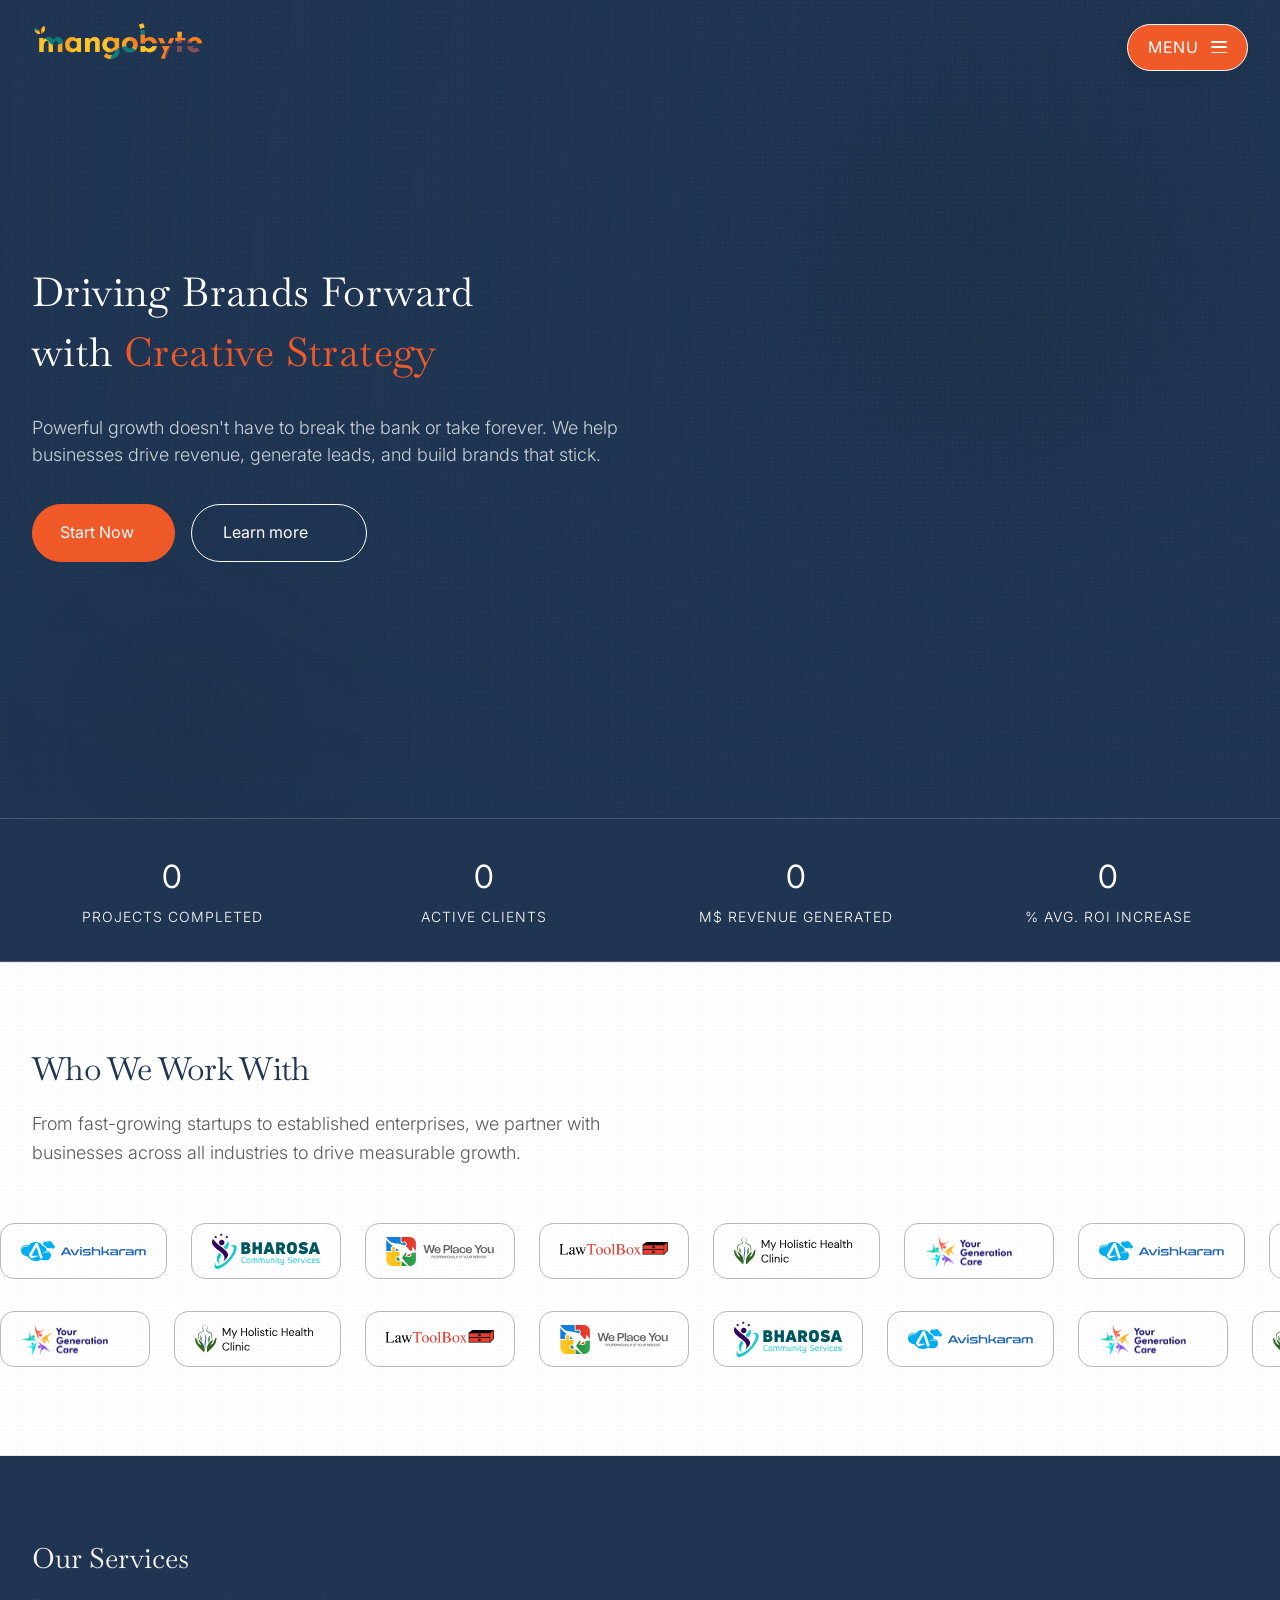
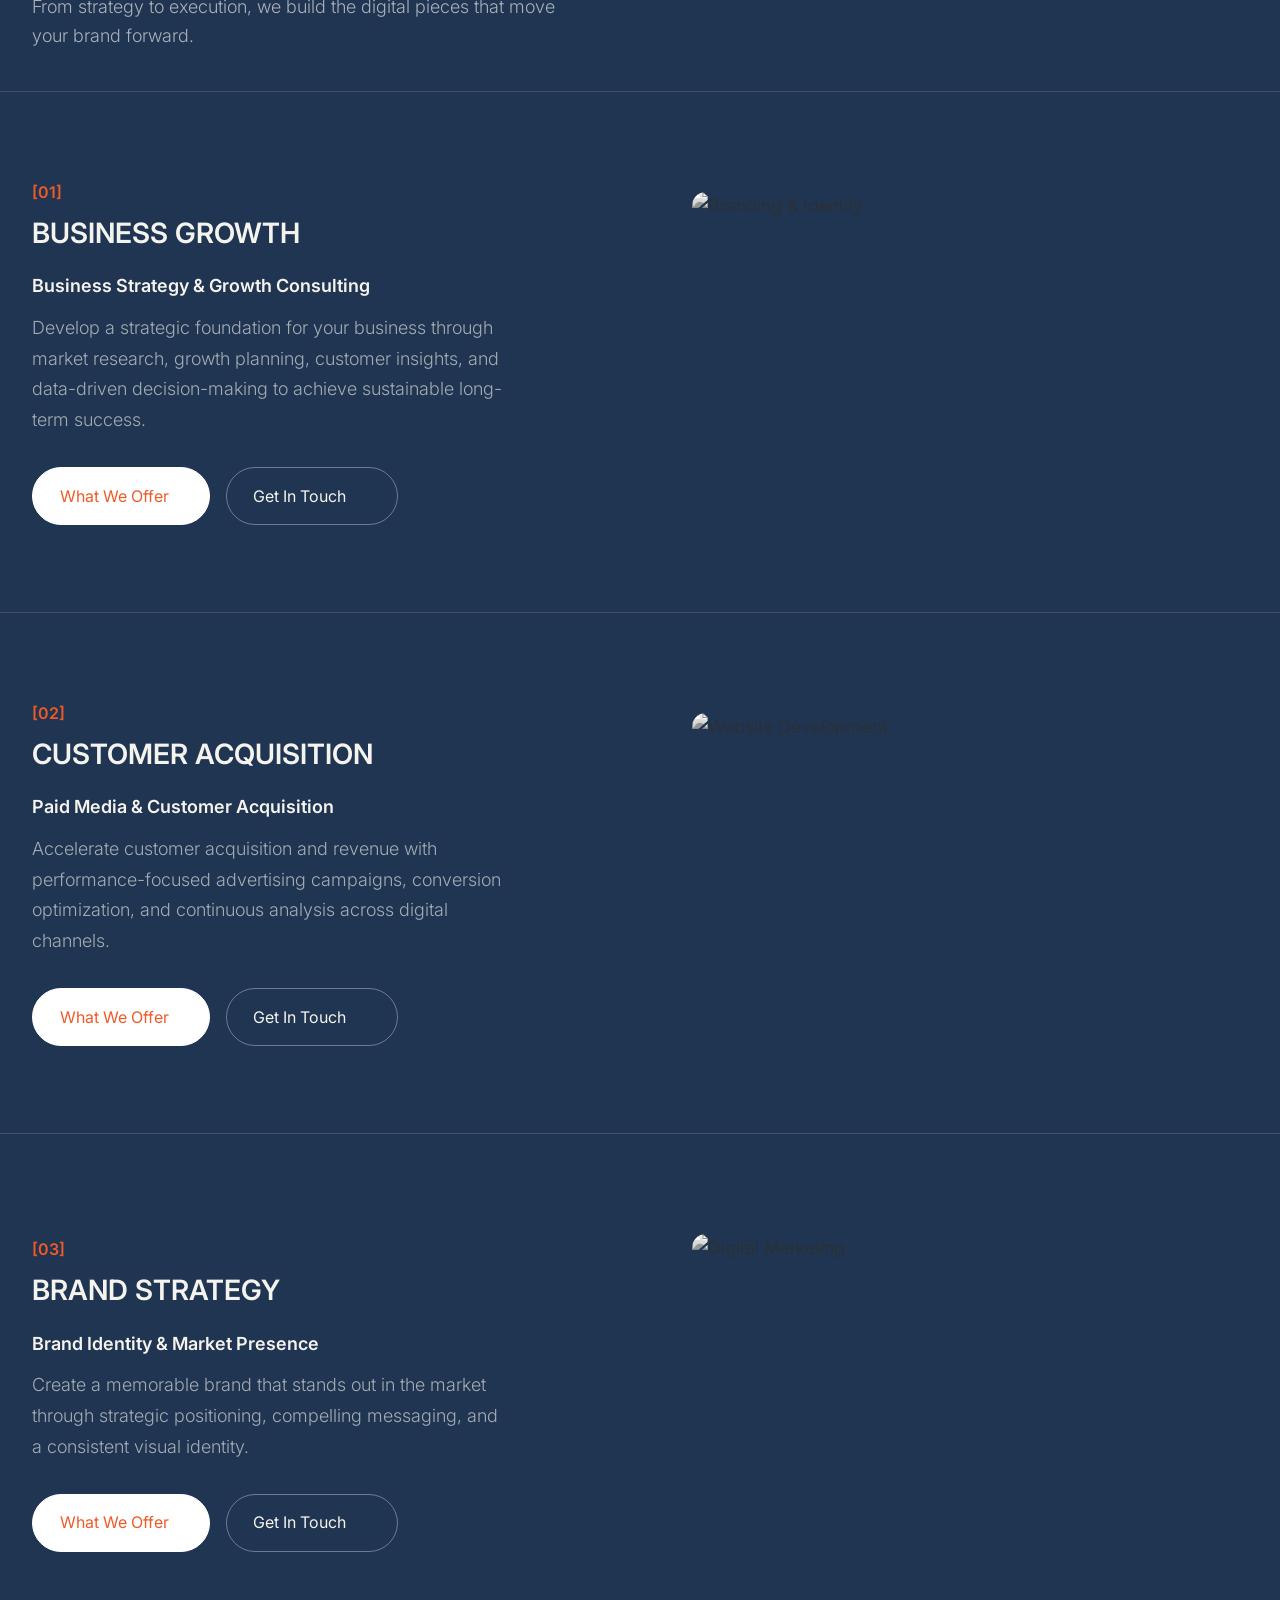
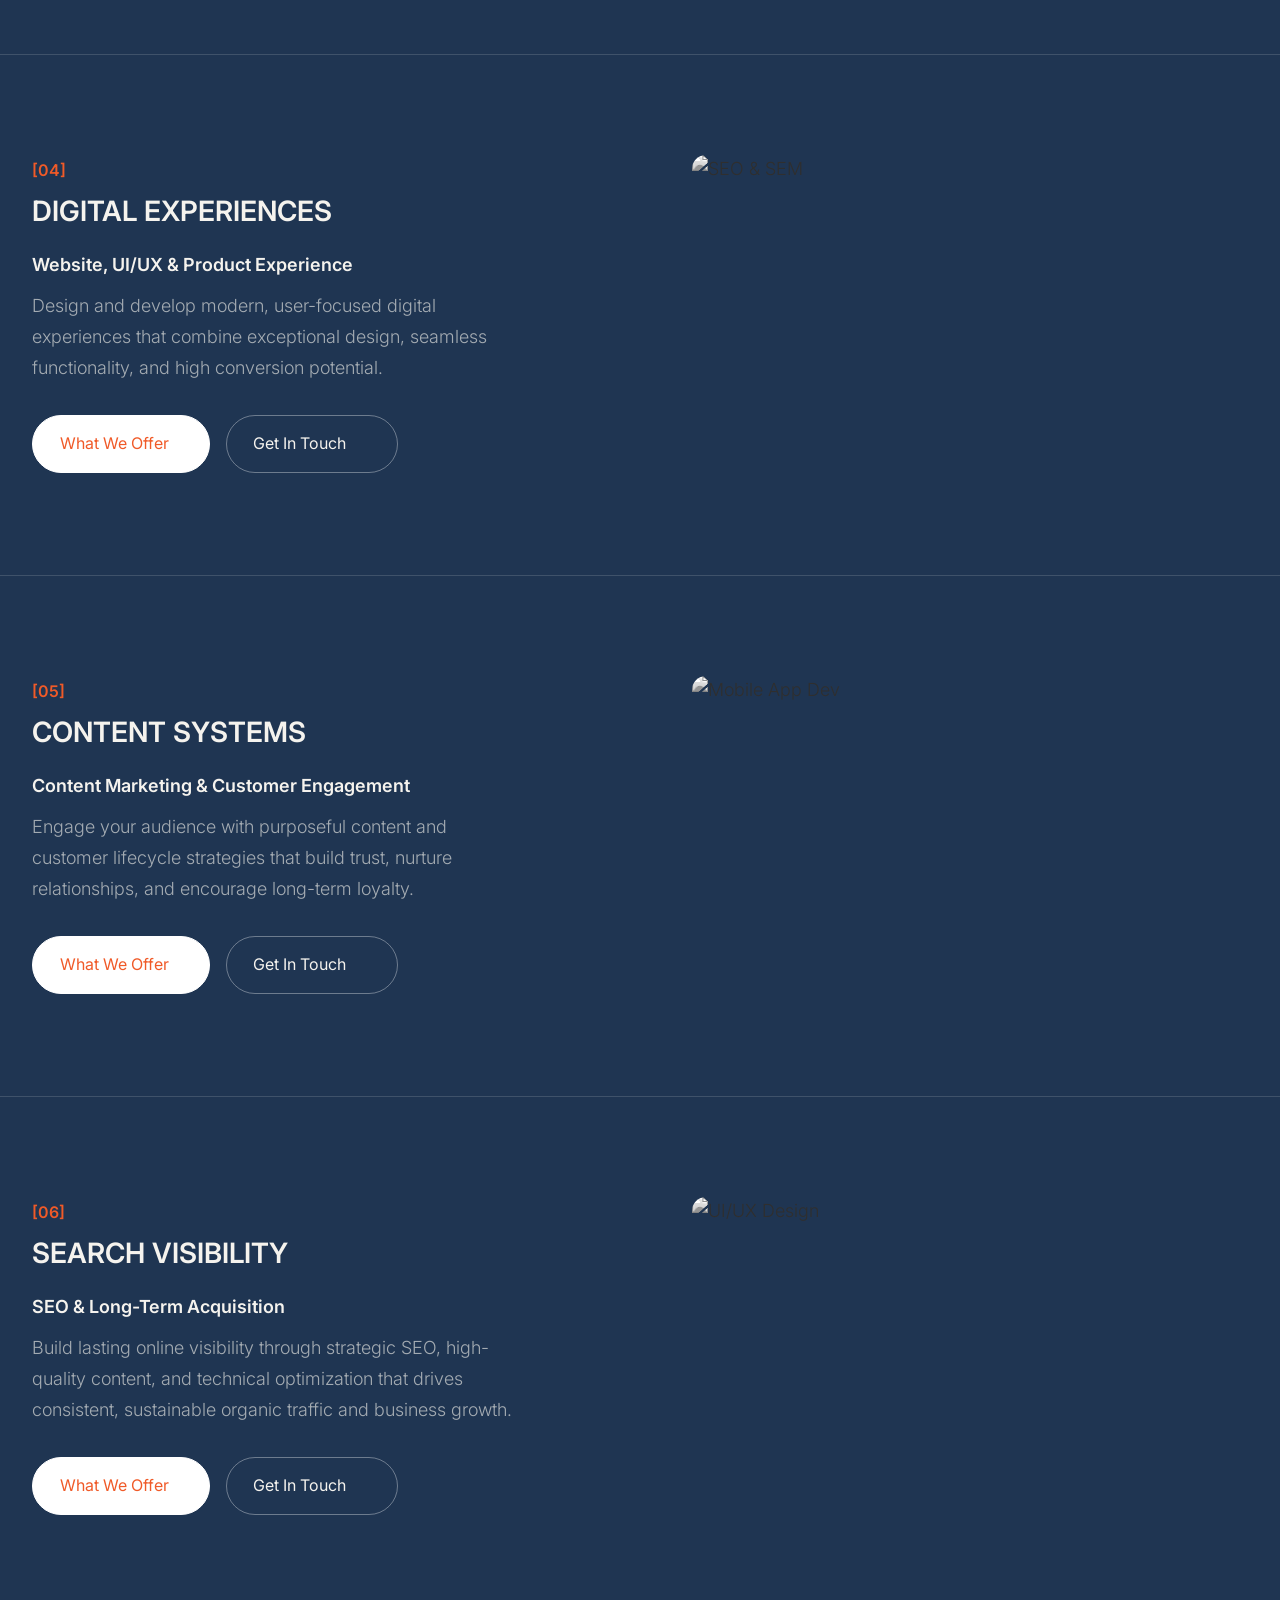
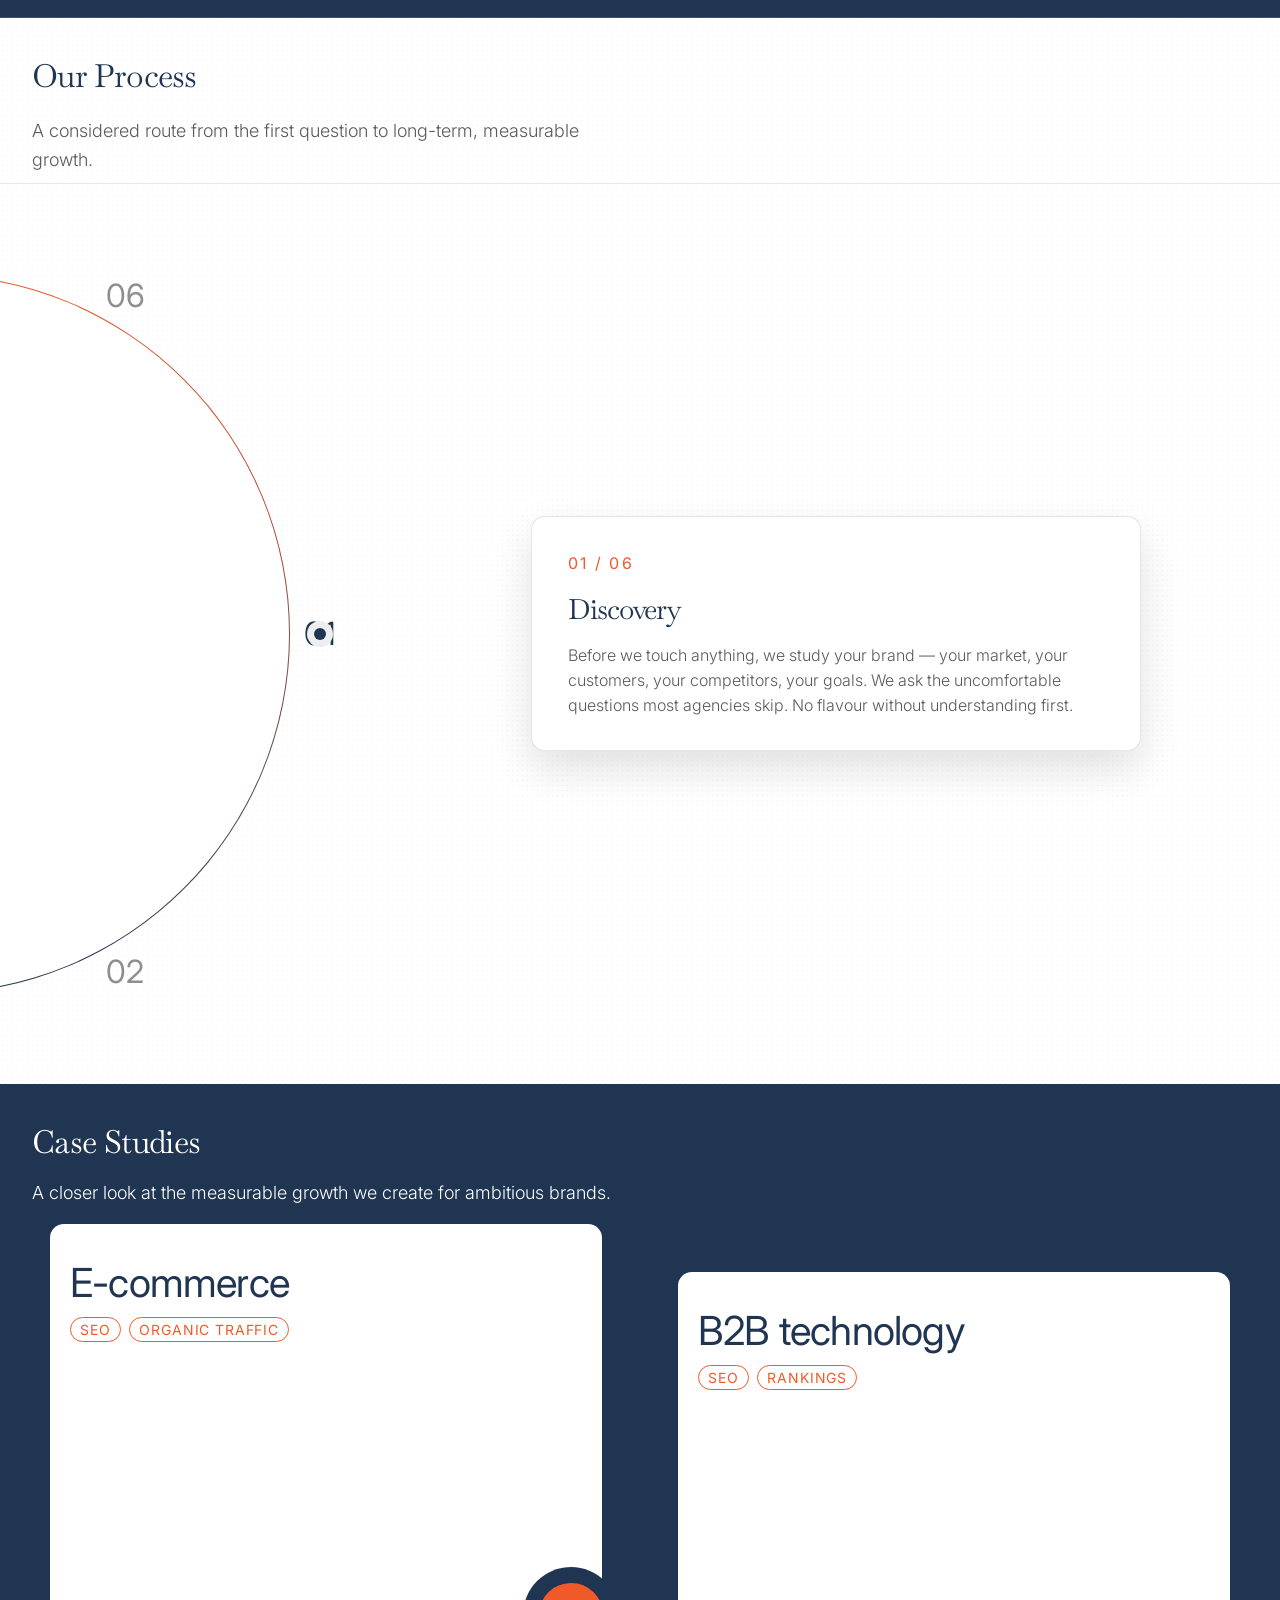
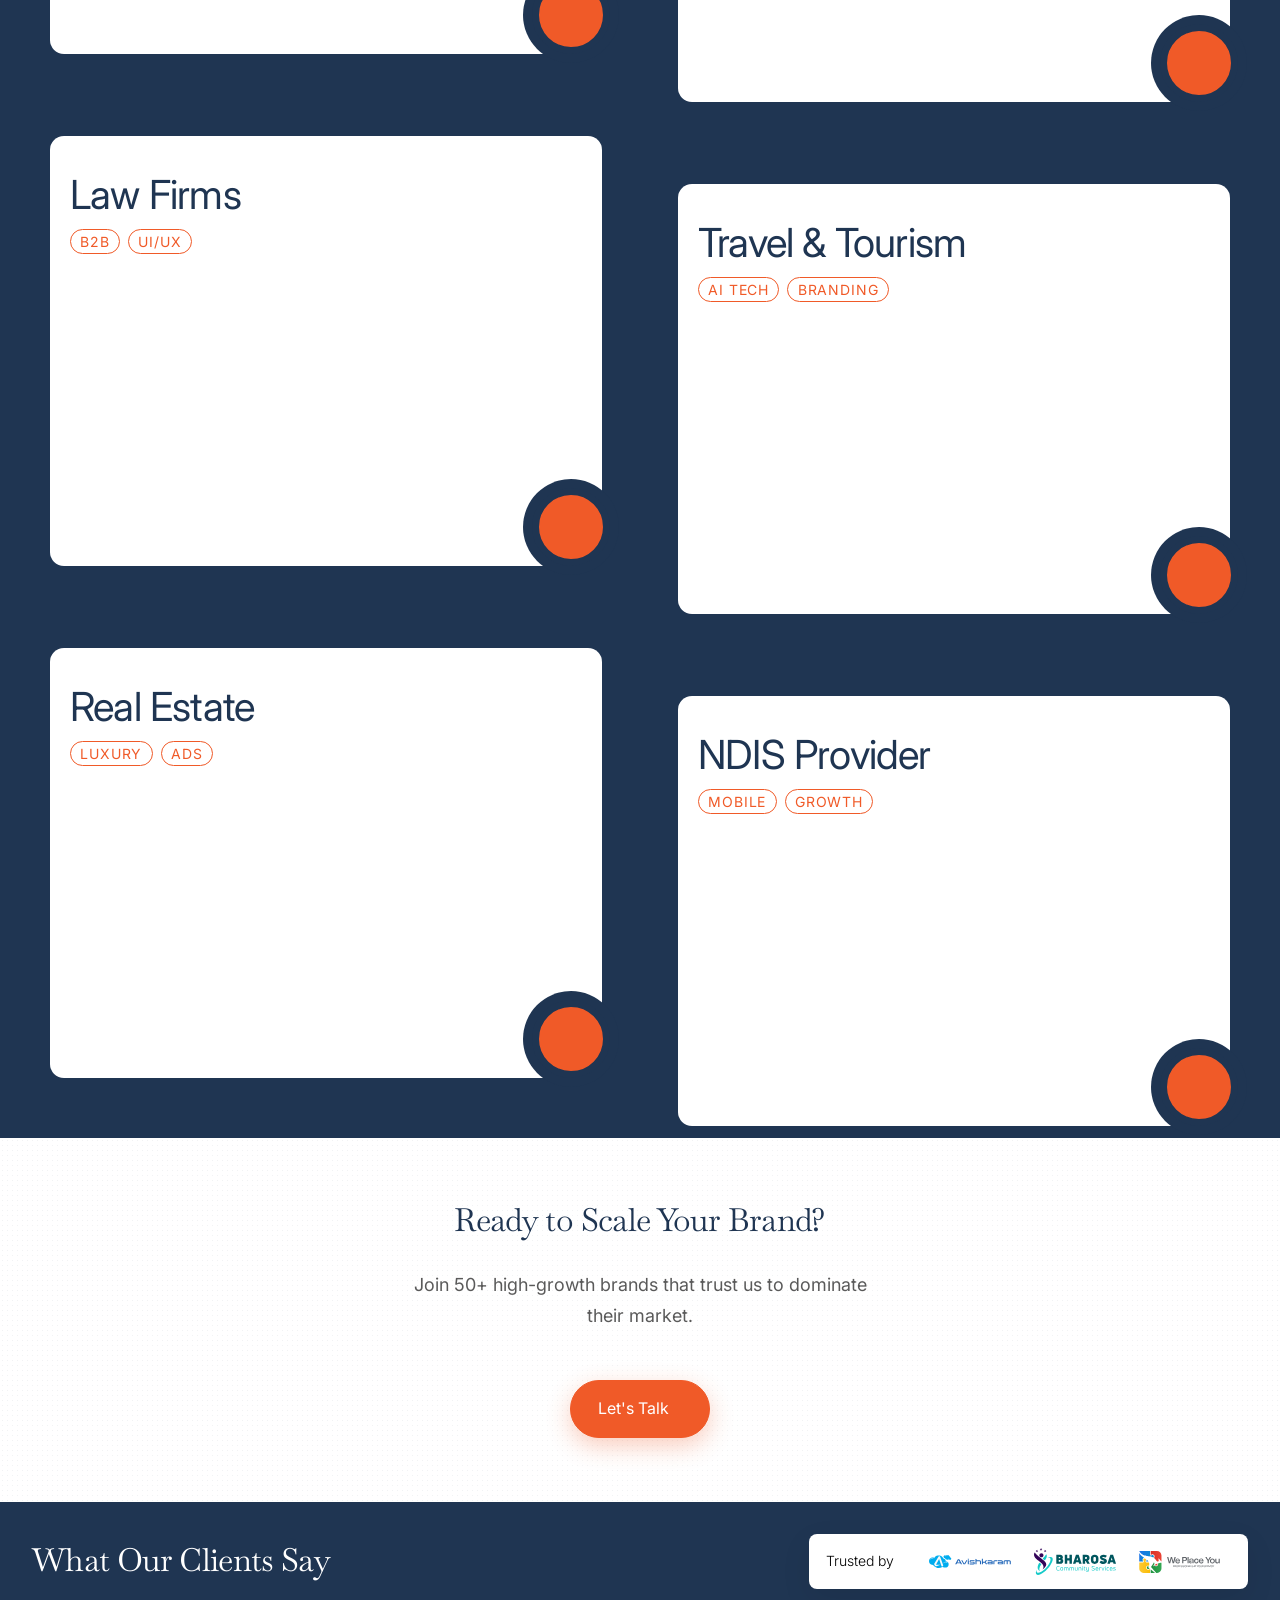
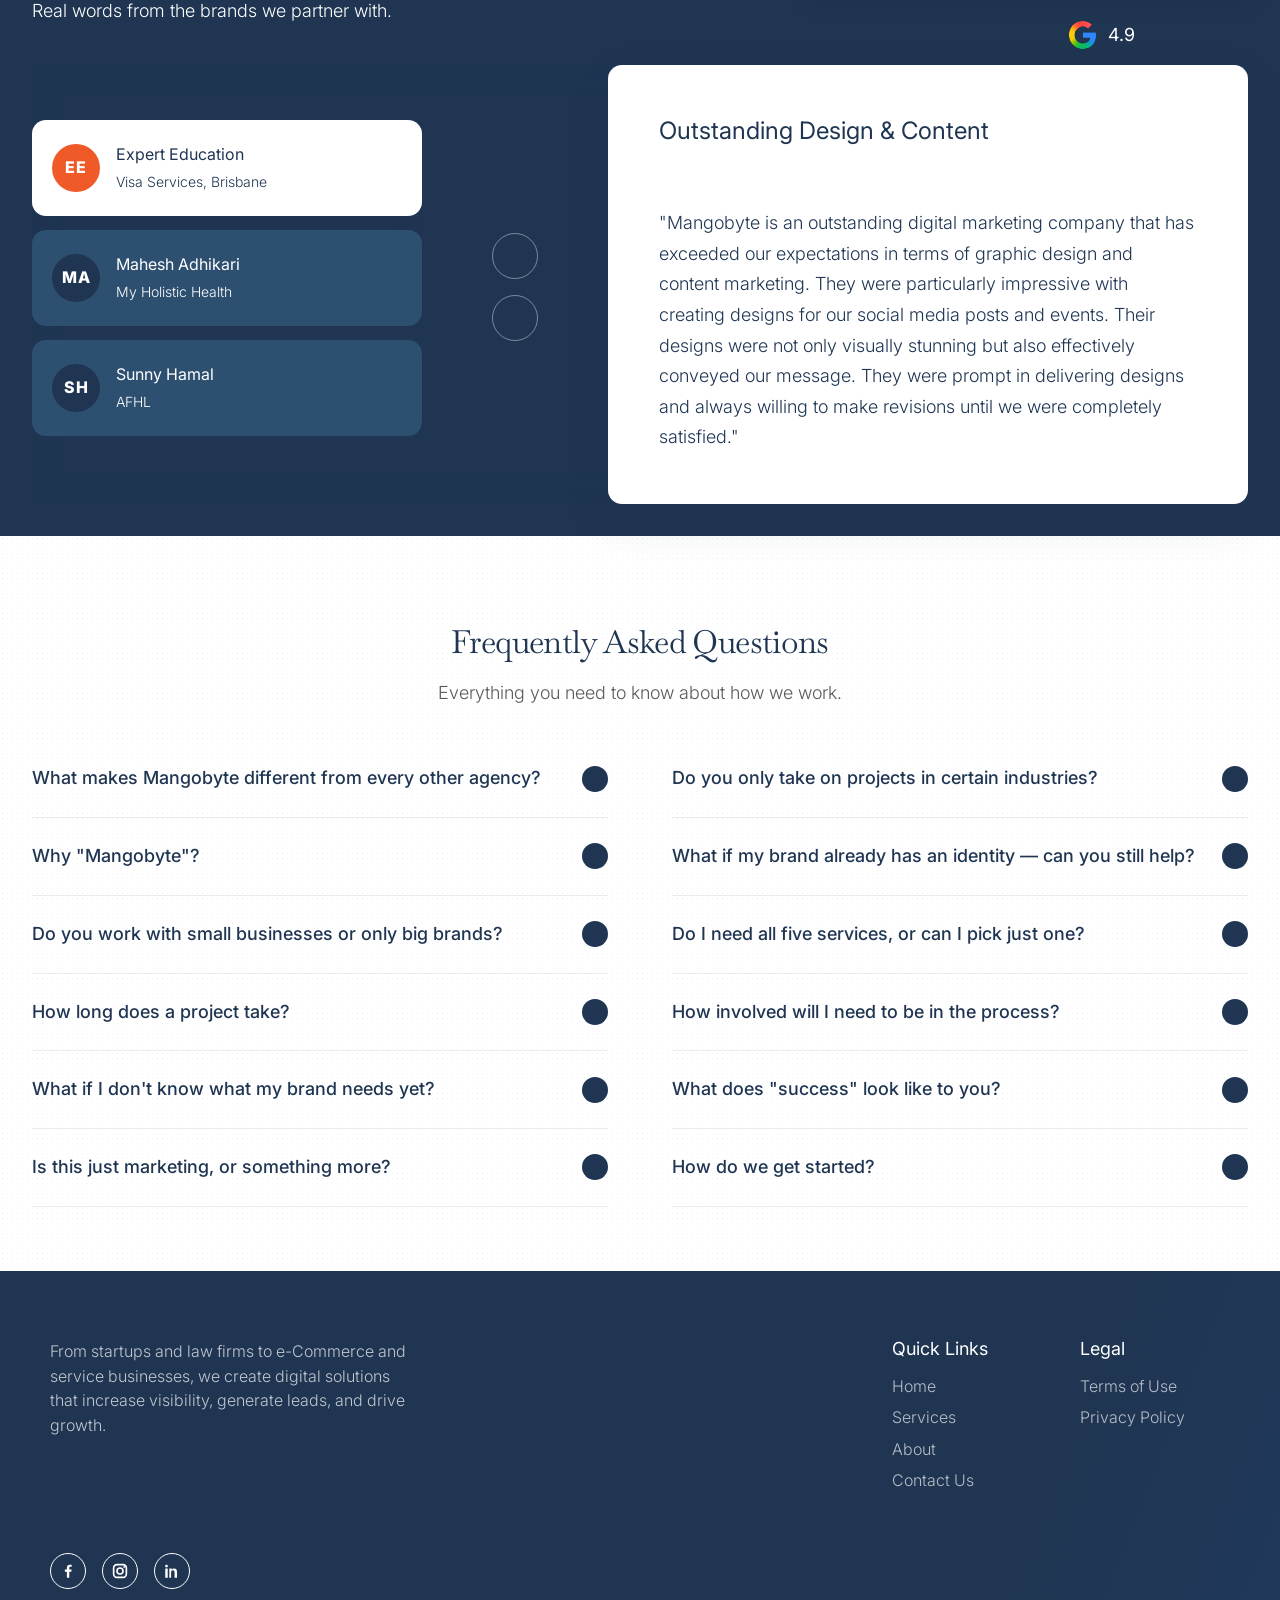
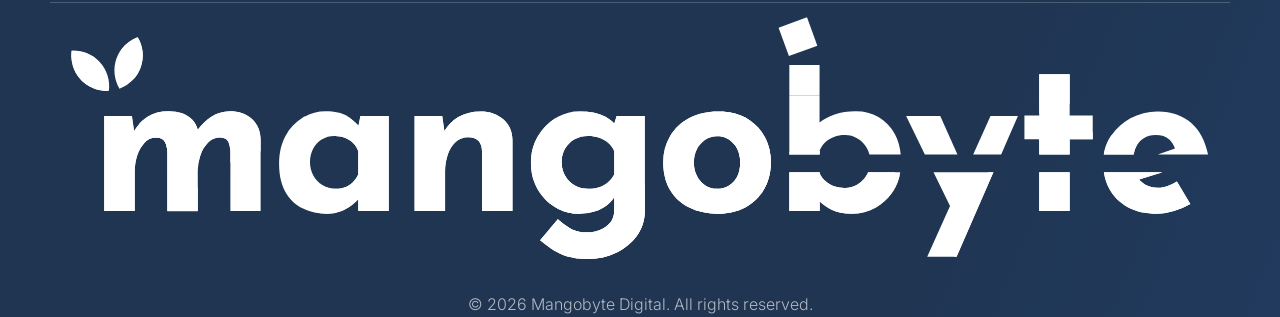
==== commit 132fd8e3: "Add packages page and expand growth experience" ====
--- a/index.html
+++ b/index.html
@@ -154,8 +154,441 @@
                 <div class="hero-cinematic-actions">
                     <a href="contact.html" class="hero-cinematic-primary">Start Now <i data-lucide="arrow-up-right"></i></a>
                     <a href="contact.html" class="hero-cinematic-link home-hero-learn-more">Learn more <i data-lucide="arrow-up-right"></i></a>
-
-                    <div class="hero-cinematic-powered" aria-label="Powered by trusted platforms">
+                </div>
+            </div>
+        </div>
+    </section>
+
+    <!-- 3. SOCIAL PROOF / STATS -->
+    <section class="stats">
+        <div class="container">
+            <div class="stats-grid">
+                <div class="stat-item">
+                    <h3 class="text-gradient counter" data-target="150">0</h3>
+                    <p>Projects Completed</p>
+                </div>
+                <div class="stat-item">
+                    <h3 class="text-gradient counter" data-target="45">0</h3>
+                    <p>Active Clients</p>
+                </div>
+                <div class="stat-item">
+                    <h3 class="text-gradient counter" data-target="12">0</h3>
+                    <p>M$ Revenue Generated</p>
+                </div>
+                <div class="stat-item">
+                    <h3 class="text-gradient counter" data-target="250">0</h3>
+                    <p>% Avg. ROI Increase</p>
+                </div>
+            </div>
+        </div>
+    </section>
+
+    <!-- TRUSTED COMPANIES SECTION -->
+    <section class="trusted-section">
+        <div class="container">
+            <h2>Who We Work With</h2>
+            <p class="section-sub">From fast-growing startups to established enterprises, we partner with businesses across all industries to drive measurable growth.</p>
+        </div>
+        <!-- Row 1: Left to Right -->
+        <div class="trusted-logos-row scroll-ltr">
+            <div class="trusted-logo-item"><img src="logos/avishkaram.svg" alt="Avishkaram"></div>
+            <div class="trusted-logo-item"><img src="logos/bharosa.svg" alt="Bharosa"></div>
+            <div class="trusted-logo-item"><img src="logos/we place you.svg" alt="We Place You"></div>
+            <div class="trusted-logo-item"><img src="logos/law tool box.svg" alt="Law Tool Box"></div>
+            <div class="trusted-logo-item"><img src="logos/my holistic health.svg" alt="My Holistic Health"></div>
+            <div class="trusted-logo-item"><img src="logos/your generation care.svg" alt="Your Generation Care"></div>
+            <!-- Duplicate for seamless loop -->
+            <div class="trusted-logo-item" aria-hidden="true"><img src="logos/avishkaram.svg" alt=""></div>
+            <div class="trusted-logo-item" aria-hidden="true"><img src="logos/bharosa.svg" alt=""></div>
+            <div class="trusted-logo-item" aria-hidden="true"><img src="logos/we place you.svg" alt=""></div>
+            <div class="trusted-logo-item" aria-hidden="true"><img src="logos/law tool box.svg" alt=""></div>
+            <div class="trusted-logo-item" aria-hidden="true"><img src="logos/my holistic health.svg" alt=""></div>
+            <div class="trusted-logo-item" aria-hidden="true"><img src="logos/your generation care.svg" alt=""></div>
+        </div>
+        <!-- Row 2: Right to Left -->
+        <div class="trusted-logos-row scroll-rtl" style="margin-top: 1rem;">
+            <div class="trusted-logo-item"><img src="logos/your generation care.svg" alt="Your Generation Care"></div>
+            <div class="trusted-logo-item"><img src="logos/my holistic health.svg" alt="My Holistic Health"></div>
+            <div class="trusted-logo-item"><img src="logos/law tool box.svg" alt="Law Tool Box"></div>
+            <div class="trusted-logo-item"><img src="logos/we place you.svg" alt="We Place You"></div>
+            <div class="trusted-logo-item"><img src="logos/bharosa.svg" alt="Bharosa"></div>
+            <div class="trusted-logo-item"><img src="logos/avishkaram.svg" alt="Avishkaram"></div>
+            <!-- Duplicate for seamless loop -->
+            <div class="trusted-logo-item" aria-hidden="true"><img src="logos/your generation care.svg" alt=""></div>
+            <div class="trusted-logo-item" aria-hidden="true"><img src="logos/my holistic health.svg" alt=""></div>
+            <div class="trusted-logo-item" aria-hidden="true"><img src="logos/law tool box.svg" alt=""></div>
+            <div class="trusted-logo-item" aria-hidden="true"><img src="logos/we place you.svg" alt=""></div>
+            <div class="trusted-logo-item" aria-hidden="true"><img src="logos/bharosa.svg" alt=""></div>
+            <div class="trusted-logo-item" aria-hidden="true"><img src="logos/avishkaram.svg" alt=""></div>
+        </div>
+    </section>
+
+    <!-- 4. SERVICES SECTION — STACKED BLOCKS -->
+    <section id="services" class="services-stack-section">
+        <div class="container">
+            <div class="services-stack-eyebrow">Our Services</div>
+            <p class="services-stack-subheading">From strategy to execution, we build the digital pieces that move your brand forward.</p>
+        </div>
+
+        <div class="services-stack-list">
+        <!-- Service 1 -->
+        <div class="service-block">
+            <div class="container service-block-inner">
+                <div class="service-block-text">
+                    <span class="service-block-num">[01]</span>
+                    <h3 class="service-block-title">Business Growth</h3>
+                    <p class="service-block-tagline">Business Strategy &amp; Growth Consulting</p>
+                    <p class="service-block-desc">Develop a strategic foundation for your business through market research, growth planning, customer insights, and data-driven decision-making to achieve sustainable long-term success.</p>
+                    <div class="service-block-btns">
+                        <a href="services/business-growth/index.html" class="service-btn service-btn-fill">What We Offer <i data-lucide="arrow-up-right"></i></a>
+                        <a href="contact.html" class="service-btn service-btn-outline">Get In Touch <i data-lucide="arrow-up-right"></i></a>
+                    </div>
+                </div>
+                <div class="service-block-img">
+                        <img src="https://images.unsplash.com/photo-1618005182384-a83a8bd57fbe?q=80&w=2564&auto=format&fit=crop" alt="Branding & Identity">
+                        <div class="service-img-ring">
+                        <img src="https://images.unsplash.com/photo-1626785774573-4b799315345d?q=80&w=160&auto=format&fit=crop" class="ring-img" style="--i:0" alt="" loading="lazy" onerror="this.style.display='none'">
+                        <img src="https://images.unsplash.com/photo-1542744173-8e7e53415bb0?q=80&w=160&auto=format&fit=crop" class="ring-img" style="--i:1" alt="" loading="lazy" onerror="this.style.display='none'">
+                        <img src="https://images.unsplash.com/photo-1611162616475-46b635cb6868?q=80&w=160&auto=format&fit=crop" class="ring-img" style="--i:2" alt="" loading="lazy" onerror="this.style.display='none'">
+                        <img src="https://images.unsplash.com/photo-1523726491678-bf852e717f6a?q=80&w=160&auto=format&fit=crop" class="ring-img" style="--i:3" alt="" loading="lazy" onerror="this.style.display='none'">
+                        <img src="https://images.unsplash.com/photo-1487014679447-9f8336841d58?q=80&w=160&auto=format&fit=crop" class="ring-img" style="--i:4" alt="" loading="lazy" onerror="this.style.display='none'">
+                        <img src="https://images.unsplash.com/photo-1523170335258-f5ed11844a49?q=80&w=160&auto=format&fit=crop" class="ring-img" style="--i:5" alt="" loading="lazy" onerror="this.style.display='none'">
+                        <img src="https://images.unsplash.com/photo-1558655146-d09347e92766?q=80&w=160&auto=format&fit=crop" class="ring-img" style="--i:6" alt="" loading="lazy" onerror="this.style.display='none'">
+                        <img src="https://images.unsplash.com/photo-1620712943543-bcc4688e7485?q=80&w=160&auto=format&fit=crop" class="ring-img" style="--i:7" alt="" loading="lazy" onerror="this.style.display='none'">
+                        <img src="https://images.unsplash.com/photo-1626785774573-4b799315345d?q=80&w=220&auto=format&fit=crop" class="ring-img" style="--i:8" alt="" loading="lazy" onerror="this.style.display='none'">
+                        <img src="https://images.unsplash.com/photo-1542744173-8e7e53415bb0?q=80&w=220&auto=format&fit=crop" class="ring-img" style="--i:9" alt="" loading="lazy" onerror="this.style.display='none'">
+                        <img src="https://images.unsplash.com/photo-1611162616475-46b635cb6868?q=80&w=220&auto=format&fit=crop" class="ring-img" style="--i:10" alt="" loading="lazy" onerror="this.style.display='none'">
+                        <img src="https://images.unsplash.com/photo-1523726491678-bf852e717f6a?q=80&w=220&auto=format&fit=crop" class="ring-img" style="--i:11" alt="" loading="lazy" onerror="this.style.display='none'">
+                        <img src="https://images.unsplash.com/photo-1487014679447-9f8336841d58?q=80&w=220&auto=format&fit=crop" class="ring-img" style="--i:12" alt="" loading="lazy" onerror="this.style.display='none'">
+                        <img src="https://images.unsplash.com/photo-1523170335258-f5ed11844a49?q=80&w=220&auto=format&fit=crop" class="ring-img" style="--i:13" alt="" loading="lazy" onerror="this.style.display='none'">
+                        <img src="https://images.unsplash.com/photo-1558655146-d09347e92766?q=80&w=220&auto=format&fit=crop" class="ring-img" style="--i:14" alt="" loading="lazy" onerror="this.style.display='none'">
+                        <img src="https://images.unsplash.com/photo-1620712943543-bcc4688e7485?q=80&w=220&auto=format&fit=crop" class="ring-img" style="--i:15" alt="" loading="lazy" onerror="this.style.display='none'">
+                        </div>
+                    </div>
+            </div>
+        </div>
+
+        <!-- Service 2 -->
+        <div class="service-block">
+            <div class="container service-block-inner">
+                <div class="service-block-text">
+                    <span class="service-block-num">[02]</span>
+                    <h3 class="service-block-title">Customer Acquisition</h3>
+                    <p class="service-block-tagline">Paid Media &amp; Customer Acquisition</p>
+                    <p class="service-block-desc">Accelerate customer acquisition and revenue with performance-focused advertising campaigns, conversion optimization, and continuous analysis across digital channels.</p>
+                    <div class="service-block-btns">
+                        <a href="services.html" class="service-btn service-btn-fill">What We Offer <i data-lucide="arrow-up-right"></i></a>
+                        <a href="contact.html" class="service-btn service-btn-outline">Get In Touch <i data-lucide="arrow-up-right"></i></a>
+                    </div>
+                </div>
+                <div class="service-block-img">
+                        <img src="https://images.unsplash.com/photo-1498050108023-c5249f4df085?q=80&w=2072&auto=format&fit=crop" alt="Website Development">
+                        <div class="service-img-ring">
+                        <img src="https://images.unsplash.com/photo-1461749280684-dccba630e2f6?q=80&w=160&auto=format&fit=crop" class="ring-img" style="--i:0" alt="" loading="lazy" onerror="this.style.display='none'">
+                        <img src="https://images.unsplash.com/photo-1517245386807-bb43f82c33c4?q=80&w=160&auto=format&fit=crop" class="ring-img" style="--i:1" alt="" loading="lazy" onerror="this.style.display='none'">
+                        <img src="https://images.unsplash.com/photo-1555066931-4365d14bab8c?q=80&w=160&auto=format&fit=crop" class="ring-img" style="--i:2" alt="" loading="lazy" onerror="this.style.display='none'">
+                        <img src="https://images.unsplash.com/photo-1607799279861-4dd421887fb3?q=80&w=160&auto=format&fit=crop" class="ring-img" style="--i:3" alt="" loading="lazy" onerror="this.style.display='none'">
+                        <img src="https://images.unsplash.com/photo-1522202176988-66273c2fd55f?q=80&w=160&auto=format&fit=crop" class="ring-img" style="--i:4" alt="" loading="lazy" onerror="this.style.display='none'">
+                        <img src="https://images.unsplash.com/photo-1504384308090-c894fdcc538d?q=80&w=160&auto=format&fit=crop" class="ring-img" style="--i:5" alt="" loading="lazy" onerror="this.style.display='none'">
+                        <img src="https://images.unsplash.com/photo-1519389950473-47ba0277781c?q=80&w=160&auto=format&fit=crop" class="ring-img" style="--i:6" alt="" loading="lazy" onerror="this.style.display='none'">
+                        <img src="https://images.unsplash.com/photo-1550439062-609e1531270e?q=80&w=160&auto=format&fit=crop" class="ring-img" style="--i:7" alt="" loading="lazy" onerror="this.style.display='none'">
+                        <img src="https://images.unsplash.com/photo-1461749280684-dccba630e2f6?q=80&w=220&auto=format&fit=crop" class="ring-img" style="--i:8" alt="" loading="lazy" onerror="this.style.display='none'">
+                        <img src="https://images.unsplash.com/photo-1517245386807-bb43f82c33c4?q=80&w=220&auto=format&fit=crop" class="ring-img" style="--i:9" alt="" loading="lazy" onerror="this.style.display='none'">
+                        <img src="https://images.unsplash.com/photo-1555066931-4365d14bab8c?q=80&w=220&auto=format&fit=crop" class="ring-img" style="--i:10" alt="" loading="lazy" onerror="this.style.display='none'">
+                        <img src="https://images.unsplash.com/photo-1607799279861-4dd421887fb3?q=80&w=220&auto=format&fit=crop" class="ring-img" style="--i:11" alt="" loading="lazy" onerror="this.style.display='none'">
+                        <img src="https://images.unsplash.com/photo-1522202176988-66273c2fd55f?q=80&w=220&auto=format&fit=crop" class="ring-img" style="--i:12" alt="" loading="lazy" onerror="this.style.display='none'">
+                        <img src="https://images.unsplash.com/photo-1504384308090-c894fdcc538d?q=80&w=220&auto=format&fit=crop" class="ring-img" style="--i:13" alt="" loading="lazy" onerror="this.style.display='none'">
+                        <img src="https://images.unsplash.com/photo-1519389950473-47ba0277781c?q=80&w=220&auto=format&fit=crop" class="ring-img" style="--i:14" alt="" loading="lazy" onerror="this.style.display='none'">
+                        <img src="https://images.unsplash.com/photo-1550439062-609e1531270e?q=80&w=220&auto=format&fit=crop" class="ring-img" style="--i:15" alt="" loading="lazy" onerror="this.style.display='none'">
+                        </div>
+                    </div>
+            </div>
+        </div>
+
+        <!-- Service 3 -->
+        <div class="service-block">
+            <div class="container service-block-inner">
+                <div class="service-block-text">
+                    <span class="service-block-num">[03]</span>
+                    <h3 class="service-block-title">Brand Strategy</h3>
+                    <p class="service-block-tagline">Brand Identity &amp; Market Presence</p>
+                    <p class="service-block-desc">Create a memorable brand that stands out in the market through strategic positioning, compelling messaging, and a consistent visual identity.</p>
+                    <div class="service-block-btns">
+                        <a href="services.html" class="service-btn service-btn-fill">What We Offer <i data-lucide="arrow-up-right"></i></a>
+                        <a href="contact.html" class="service-btn service-btn-outline">Get In Touch <i data-lucide="arrow-up-right"></i></a>
+                    </div>
+                </div>
+                <div class="service-block-img">
+                        <img src="https://images.unsplash.com/photo-1460925895917-afdab827c52f?q=80&w=2426&auto=format&fit=crop" alt="Digital Marketing">
+                        <div class="service-img-ring">
+                        <img src="https://images.unsplash.com/photo-1533750349088-cd871a92f312?q=80&w=160&auto=format&fit=crop" class="ring-img" style="--i:0" alt="" loading="lazy" onerror="this.style.display='none'">
+                        <img src="https://images.unsplash.com/photo-1516321318423-f06f85e504b3?q=80&w=160&auto=format&fit=crop" class="ring-img" style="--i:1" alt="" loading="lazy" onerror="this.style.display='none'">
+                        <img src="https://images.unsplash.com/photo-1573164713988-8665fc963095?q=80&w=160&auto=format&fit=crop" class="ring-img" style="--i:2" alt="" loading="lazy" onerror="this.style.display='none'">
+                        <img src="https://images.unsplash.com/photo-1553877522-43269d4ea984?q=80&w=160&auto=format&fit=crop" class="ring-img" style="--i:3" alt="" loading="lazy" onerror="this.style.display='none'">
+                        <img src="https://images.unsplash.com/photo-1553484771-047a44eee27b?q=80&w=160&auto=format&fit=crop" class="ring-img" style="--i:4" alt="" loading="lazy" onerror="this.style.display='none'">
+                        <img src="https://images.unsplash.com/photo-1493421419110-74f4e85ba126?q=80&w=160&auto=format&fit=crop" class="ring-img" style="--i:5" alt="" loading="lazy" onerror="this.style.display='none'">
+                        <img src="https://images.unsplash.com/photo-1571677208775-52bf3ba46e07?q=80&w=160&auto=format&fit=crop" class="ring-img" style="--i:6" alt="" loading="lazy" onerror="this.style.display='none'">
+                        <img src="https://images.unsplash.com/photo-1585829365295-ab7cd400c167?q=80&w=160&auto=format&fit=crop" class="ring-img" style="--i:7" alt="" loading="lazy" onerror="this.style.display='none'">
+                        <img src="https://images.unsplash.com/photo-1533750349088-cd871a92f312?q=80&w=220&auto=format&fit=crop" class="ring-img" style="--i:8" alt="" loading="lazy" onerror="this.style.display='none'">
+                        <img src="https://images.unsplash.com/photo-1516321318423-f06f85e504b3?q=80&w=220&auto=format&fit=crop" class="ring-img" style="--i:9" alt="" loading="lazy" onerror="this.style.display='none'">
+                        <img src="https://images.unsplash.com/photo-1573164713988-8665fc963095?q=80&w=220&auto=format&fit=crop" class="ring-img" style="--i:10" alt="" loading="lazy" onerror="this.style.display='none'">
+                        <img src="https://images.unsplash.com/photo-1553877522-43269d4ea984?q=80&w=220&auto=format&fit=crop" class="ring-img" style="--i:11" alt="" loading="lazy" onerror="this.style.display='none'">
+                        <img src="https://images.unsplash.com/photo-1553484771-047a44eee27b?q=80&w=220&auto=format&fit=crop" class="ring-img" style="--i:12" alt="" loading="lazy" onerror="this.style.display='none'">
+                        <img src="https://images.unsplash.com/photo-1493421419110-74f4e85ba126?q=80&w=220&auto=format&fit=crop" class="ring-img" style="--i:13" alt="" loading="lazy" onerror="this.style.display='none'">
+                        <img src="https://images.unsplash.com/photo-1571677208775-52bf3ba46e07?q=80&w=220&auto=format&fit=crop" class="ring-img" style="--i:14" alt="" loading="lazy" onerror="this.style.display='none'">
+                        <img src="https://images.unsplash.com/photo-1585829365295-ab7cd400c167?q=80&w=220&auto=format&fit=crop" class="ring-img" style="--i:15" alt="" loading="lazy" onerror="this.style.display='none'">
+                        </div>
+                    </div>
+            </div>
+        </div>
+
+        <!-- Service 4 -->
+        <div class="service-block">
+            <div class="container service-block-inner">
+                <div class="service-block-text">
+                    <span class="service-block-num">[04]</span>
+                    <h3 class="service-block-title">Digital Experiences</h3>
+                    <p class="service-block-tagline">Website, UI/UX &amp; Product Experience</p>
+                    <p class="service-block-desc">Design and develop modern, user-focused digital experiences that combine exceptional design, seamless functionality, and high conversion potential.</p>
+                    <div class="service-block-btns">
+                        <a href="services.html" class="service-btn service-btn-fill">What We Offer <i data-lucide="arrow-up-right"></i></a>
+                        <a href="contact.html" class="service-btn service-btn-outline">Get In Touch <i data-lucide="arrow-up-right"></i></a>
+                    </div>
+                </div>
+                <div class="service-block-img">
+                        <img src="https://images.unsplash.com/photo-1432888498266-38ffec3eaf0a?q=80&w=2074&auto=format&fit=crop" alt="SEO & SEM">
+                        <div class="service-img-ring">
+                        <img src="https://images.unsplash.com/photo-1571171637578-41bc2dd41cd2?q=80&w=160&auto=format&fit=crop" class="ring-img" style="--i:0" alt="" loading="lazy" onerror="this.style.display='none'">
+                        <img src="https://images.unsplash.com/photo-1543286386-713bdd548da4?q=80&w=160&auto=format&fit=crop" class="ring-img" style="--i:1" alt="" loading="lazy" onerror="this.style.display='none'">
+                        <img src="https://images.unsplash.com/photo-1590650046871-92c887180603?q=80&w=160&auto=format&fit=crop" class="ring-img" style="--i:2" alt="" loading="lazy" onerror="this.style.display='none'">
+                        <img src="https://images.unsplash.com/photo-1553028826-f4804a6dba3b?q=80&w=160&auto=format&fit=crop" class="ring-img" style="--i:3" alt="" loading="lazy" onerror="this.style.display='none'">
+                        <img src="https://images.unsplash.com/photo-1504868584819-f8e8b4b6d7e3?q=80&w=160&auto=format&fit=crop" class="ring-img" style="--i:4" alt="" loading="lazy" onerror="this.style.display='none'">
+                        <img src="https://images.unsplash.com/photo-1526628953301-3e589a6a8b74?q=80&w=160&auto=format&fit=crop" class="ring-img" style="--i:5" alt="" loading="lazy" onerror="this.style.display='none'">
+                        <img src="https://images.unsplash.com/photo-1519222970733-f546218fa6d3?q=80&w=160&auto=format&fit=crop" class="ring-img" style="--i:6" alt="" loading="lazy" onerror="this.style.display='none'">
+                        <img src="https://images.unsplash.com/photo-1560472354-b33ff0c44a43?q=80&w=160&auto=format&fit=crop" class="ring-img" style="--i:7" alt="" loading="lazy" onerror="this.style.display='none'">
+                        <img src="https://images.unsplash.com/photo-1571171637578-41bc2dd41cd2?q=80&w=220&auto=format&fit=crop" class="ring-img" style="--i:8" alt="" loading="lazy" onerror="this.style.display='none'">
+                        <img src="https://images.unsplash.com/photo-1543286386-713bdd548da4?q=80&w=220&auto=format&fit=crop" class="ring-img" style="--i:9" alt="" loading="lazy" onerror="this.style.display='none'">
+                        <img src="https://images.unsplash.com/photo-1590650046871-92c887180603?q=80&w=220&auto=format&fit=crop" class="ring-img" style="--i:10" alt="" loading="lazy" onerror="this.style.display='none'">
+                        <img src="https://images.unsplash.com/photo-1553028826-f4804a6dba3b?q=80&w=220&auto=format&fit=crop" class="ring-img" style="--i:11" alt="" loading="lazy" onerror="this.style.display='none'">
+                        <img src="https://images.unsplash.com/photo-1504868584819-f8e8b4b6d7e3?q=80&w=220&auto=format&fit=crop" class="ring-img" style="--i:12" alt="" loading="lazy" onerror="this.style.display='none'">
+                        <img src="https://images.unsplash.com/photo-1526628953301-3e589a6a8b74?q=80&w=220&auto=format&fit=crop" class="ring-img" style="--i:13" alt="" loading="lazy" onerror="this.style.display='none'">
+                        <img src="https://images.unsplash.com/photo-1519222970733-f546218fa6d3?q=80&w=220&auto=format&fit=crop" class="ring-img" style="--i:14" alt="" loading="lazy" onerror="this.style.display='none'">
+                        <img src="https://images.unsplash.com/photo-1560472354-b33ff0c44a43?q=80&w=220&auto=format&fit=crop" class="ring-img" style="--i:15" alt="" loading="lazy" onerror="this.style.display='none'">
+                        </div>
+                    </div>
+            </div>
+        </div>
+
+        <!-- Service 5 -->
+        <div class="service-block">
+            <div class="container service-block-inner">
+                <div class="service-block-text">
+                    <span class="service-block-num">[05]</span>
+                    <h3 class="service-block-title">Content Systems</h3>
+                    <p class="service-block-tagline">Content Marketing &amp; Customer Engagement</p>
+                    <p class="service-block-desc">Engage your audience with purposeful content and customer lifecycle strategies that build trust, nurture relationships, and encourage long-term loyalty.</p>
+                    <div class="service-block-btns">
+                        <a href="services.html" class="service-btn service-btn-fill">What We Offer <i data-lucide="arrow-up-right"></i></a>
+                        <a href="contact.html" class="service-btn service-btn-outline">Get In Touch <i data-lucide="arrow-up-right"></i></a>
+                    </div>
+                </div>
+                <div class="service-block-img">
+                        <img src="https://images.unsplash.com/photo-1512941937669-90a1b58e7e9c?q=80&w=2070&auto=format&fit=crop" alt="Mobile App Dev">
+                        <div class="service-img-ring">
+                        <img src="https://images.unsplash.com/photo-1512428559087-560fa5ceab42?q=80&w=160&auto=format&fit=crop" class="ring-img" style="--i:0" alt="" loading="lazy" onerror="this.style.display='none'">
+                        <img src="https://images.unsplash.com/photo-1517430816045-df4b7de11d1d?q=80&w=160&auto=format&fit=crop" class="ring-img" style="--i:1" alt="" loading="lazy" onerror="this.style.display='none'">
+                        <img src="https://images.unsplash.com/photo-1551650975-87deedd944c3?q=80&w=160&auto=format&fit=crop" class="ring-img" style="--i:2" alt="" loading="lazy" onerror="this.style.display='none'">
+                        <img src="https://images.unsplash.com/photo-1526498460520-4c246339dccb?q=80&w=160&auto=format&fit=crop" class="ring-img" style="--i:3" alt="" loading="lazy" onerror="this.style.display='none'">
+                        <img src="https://images.unsplash.com/photo-1573152958734-1922c188fba3?q=80&w=160&auto=format&fit=crop" class="ring-img" style="--i:4" alt="" loading="lazy" onerror="this.style.display='none'">
+                        <img src="https://images.unsplash.com/photo-1580910051074-3eb694886505?q=80&w=160&auto=format&fit=crop" class="ring-img" style="--i:5" alt="" loading="lazy" onerror="this.style.display='none'">
+                        <img src="https://images.unsplash.com/photo-1556656793-08538906a9f8?q=80&w=160&auto=format&fit=crop" class="ring-img" style="--i:6" alt="" loading="lazy" onerror="this.style.display='none'">
+                        <img src="https://images.unsplash.com/photo-1592179900431-c0eabc9e30a9?q=80&w=160&auto=format&fit=crop" class="ring-img" style="--i:7" alt="" loading="lazy" onerror="this.style.display='none'">
+                        <img src="https://images.unsplash.com/photo-1512428559087-560fa5ceab42?q=80&w=220&auto=format&fit=crop" class="ring-img" style="--i:8" alt="" loading="lazy" onerror="this.style.display='none'">
+                        <img src="https://images.unsplash.com/photo-1517430816045-df4b7de11d1d?q=80&w=220&auto=format&fit=crop" class="ring-img" style="--i:9" alt="" loading="lazy" onerror="this.style.display='none'">
+                        <img src="https://images.unsplash.com/photo-1551650975-87deedd944c3?q=80&w=220&auto=format&fit=crop" class="ring-img" style="--i:10" alt="" loading="lazy" onerror="this.style.display='none'">
+                        <img src="https://images.unsplash.com/photo-1526498460520-4c246339dccb?q=80&w=220&auto=format&fit=crop" class="ring-img" style="--i:11" alt="" loading="lazy" onerror="this.style.display='none'">
+                        <img src="https://images.unsplash.com/photo-1573152958734-1922c188fba3?q=80&w=220&auto=format&fit=crop" class="ring-img" style="--i:12" alt="" loading="lazy" onerror="this.style.display='none'">
+                        <img src="https://images.unsplash.com/photo-1580910051074-3eb694886505?q=80&w=220&auto=format&fit=crop" class="ring-img" style="--i:13" alt="" loading="lazy" onerror="this.style.display='none'">
+                        <img src="https://images.unsplash.com/photo-1556656793-08538906a9f8?q=80&w=220&auto=format&fit=crop" class="ring-img" style="--i:14" alt="" loading="lazy" onerror="this.style.display='none'">
+                        <img src="https://images.unsplash.com/photo-1592179900431-c0eabc9e30a9?q=80&w=220&auto=format&fit=crop" class="ring-img" style="--i:15" alt="" loading="lazy" onerror="this.style.display='none'">
+                        </div>
+                    </div>
+            </div>
+        </div>
+
+        <!-- Service 6 -->
+        <div class="service-block">
+            <div class="container service-block-inner">
+                <div class="service-block-text">
+                    <span class="service-block-num">[06]</span>
+                    <h3 class="service-block-title">Search Visibility</h3>
+                    <p class="service-block-tagline">SEO &amp; Long-Term Acquisition</p>
+                    <p class="service-block-desc">Build lasting online visibility through strategic SEO, high-quality content, and technical optimization that drives consistent, sustainable organic traffic and business growth.</p>
+                    <div class="service-block-btns">
+                        <a href="services.html" class="service-btn service-btn-fill">What We Offer <i data-lucide="arrow-up-right"></i></a>
+                        <a href="contact.html" class="service-btn service-btn-outline">Get In Touch <i data-lucide="arrow-up-right"></i></a>
+                    </div>
+                </div>
+                <div class="service-block-img">
+                        <img src="https://images.unsplash.com/photo-1561070791-2526d30994b5?q=80&w=2000&auto=format&fit=crop" alt="UI/UX Design">
+                        <div class="service-img-ring">
+                        <img src="https://images.unsplash.com/photo-1586717791821-3f44a563fa4c?q=80&w=160&auto=format&fit=crop" class="ring-img" style="--i:0" alt="" loading="lazy" onerror="this.style.display='none'">
+                        <img src="https://images.unsplash.com/photo-1581291518857-4e27b48ff24e?q=80&w=160&auto=format&fit=crop" class="ring-img" style="--i:1" alt="" loading="lazy" onerror="this.style.display='none'">
+                        <img src="https://images.unsplash.com/photo-1559028006-448665bd7c7f?q=80&w=160&auto=format&fit=crop" class="ring-img" style="--i:2" alt="" loading="lazy" onerror="this.style.display='none'">
+                        <img src="https://images.unsplash.com/photo-1523800503107-5bc3ba2a6f81?q=80&w=160&auto=format&fit=crop" class="ring-img" style="--i:3" alt="" loading="lazy" onerror="this.style.display='none'">
+                        <img src="https://images.unsplash.com/photo-1545235617-9465d2a55698?q=80&w=160&auto=format&fit=crop" class="ring-img" style="--i:4" alt="" loading="lazy" onerror="this.style.display='none'">
+                        <img src="https://images.unsplash.com/photo-1587440871875-191322ee64b0?q=80&w=160&auto=format&fit=crop" class="ring-img" style="--i:5" alt="" loading="lazy" onerror="this.style.display='none'">
+                        <img src="https://images.unsplash.com/photo-1519085360753-af0119f7cbe7?q=80&w=160&auto=format&fit=crop" class="ring-img" style="--i:6" alt="" loading="lazy" onerror="this.style.display='none'">
+                        <img src="https://images.unsplash.com/photo-1587614382346-4ec70e388b6c?q=80&w=160&auto=format&fit=crop" class="ring-img" style="--i:7" alt="" loading="lazy" onerror="this.style.display='none'">
+                        <img src="https://images.unsplash.com/photo-1586717791821-3f44a563fa4c?q=80&w=220&auto=format&fit=crop" class="ring-img" style="--i:8" alt="" loading="lazy" onerror="this.style.display='none'">
+                        <img src="https://images.unsplash.com/photo-1581291518857-4e27b48ff24e?q=80&w=220&auto=format&fit=crop" class="ring-img" style="--i:9" alt="" loading="lazy" onerror="this.style.display='none'">
+                        <img src="https://images.unsplash.com/photo-1559028006-448665bd7c7f?q=80&w=220&auto=format&fit=crop" class="ring-img" style="--i:10" alt="" loading="lazy" onerror="this.style.display='none'">
+                        <img src="https://images.unsplash.com/photo-1523800503107-5bc3ba2a6f81?q=80&w=220&auto=format&fit=crop" class="ring-img" style="--i:11" alt="" loading="lazy" onerror="this.style.display='none'">
+                        <img src="https://images.unsplash.com/photo-1545235617-9465d2a55698?q=80&w=220&auto=format&fit=crop" class="ring-img" style="--i:12" alt="" loading="lazy" onerror="this.style.display='none'">
+                        <img src="https://images.unsplash.com/photo-1587440871875-191322ee64b0?q=80&w=220&auto=format&fit=crop" class="ring-img" style="--i:13" alt="" loading="lazy" onerror="this.style.display='none'">
+                        <img src="https://images.unsplash.com/photo-1519085360753-af0119f7cbe7?q=80&w=220&auto=format&fit=crop" class="ring-img" style="--i:14" alt="" loading="lazy" onerror="this.style.display='none'">
+                        <img src="https://images.unsplash.com/photo-1587614382346-4ec70e388b6c?q=80&w=220&auto=format&fit=crop" class="ring-img" style="--i:15" alt="" loading="lazy" onerror="this.style.display='none'">
+                        </div>
+                    </div>
+            </div>
+        </div>
+        </div>
+    </section>
+
+    <!-- 5. PROCESS SECTION -->
+    <section class="process-dial-section" id="process">
+        <div class="container process-dial-heading">
+            <h2>Our Process</h2>
+            <p>A considered route from the first question to long-term, measurable growth.</p>
+        </div>
+
+        <div class="process-dial-pin" id="process-pin">
+            <div class="process-dial-layout">
+                <div class="process-dial-scene" aria-label="Process steps">
+                    <div class="process-dial-marker" aria-hidden="true"></div>
+                    <div class="process-dial-wheel" id="process-dial-wheel">
+                        <button class="process-dial-number is-active" type="button" data-step="0" aria-label="Step 1: Discovery" aria-current="step"><span>01</span></button>
+                        <button class="process-dial-number" type="button" data-step="1" aria-label="Step 2: Strategy"><span>02</span></button>
+                        <button class="process-dial-number" type="button" data-step="2" aria-label="Step 3: Creation"><span>03</span></button>
+                        <button class="process-dial-number" type="button" data-step="3" aria-label="Step 4: Launch"><span>04</span></button>
+                        <button class="process-dial-number" type="button" data-step="4" aria-label="Step 5: Optimise"><span>05</span></button>
+                        <button class="process-dial-number" type="button" data-step="5" aria-label="Step 6: Partnership"><span>06</span></button>
+                    </div>
+                </div>
+
+                <div class="process-dial-content" aria-live="polite">
+                    <article class="process-dial-panel is-active" data-step="0">
+                        <span class="process-dial-count">01 / 06</span><h3>Discovery</h3><p>Before we touch anything, we study your brand &mdash; your market, your customers, your competitors, your goals. We ask the uncomfortable questions most agencies skip. No flavour without understanding first.</p>
+                    </article>
+                    <article class="process-dial-panel" data-step="1" hidden>
+                        <span class="process-dial-count">02 / 06</span><h3>Strategy</h3><p>We mix data, insight, and instinct into a plan built only for you. Every brand gets a different recipe &mdash; because no two mangoes taste the same, and neither should two brands. No templates. No leftovers from someone else's project.</p>
+                    </article>
+                    <article class="process-dial-panel" data-step="2" hidden>
+                        <span class="process-dial-count">03 / 06</span><h3>Creation</h3><p>Design, content, campaigns, code &mdash; all crafted in-house, hand-blended, not assembly-lined. This is where the ideas actually get built, tested, and sharpened before anyone sees them.</p>
+                    </article>
+                    <article class="process-dial-panel" data-step="3" hidden>
+                        <span class="process-dial-count">04 / 06</span><h3>Launch</h3><p>We don't believe in "ready by Monday." We believe in ready right. Every launch is checked, tasted, and refined until it's something we'd proudly put our name on.</p>
+                    </article>
+                    <article class="process-dial-panel" data-step="4" hidden>
+                        <span class="process-dial-count">05 / 06</span><h3>Optimise</h3><p>Great brands aren't finished, they're refined. We track performance, gather data, and keep tasting, testing, and sharpening &mdash; always. Growth isn't a single bite. It's a habit.</p>
+                    </article>
+                    <article class="process-dial-panel" data-step="5" hidden>
+                        <span class="process-dial-count">06 / 06</span><h3>Partnership</h3><p>We're not a one-project agency. The best brands we've worked with, we've worked with again and again. We stick around for the next course, and the one after that.</p>
+                    </article>
+                </div>
+            </div>
+        </div>
+    </section>
+
+    <!-- 6. PORTFOLIO / CASE STUDIES — ARC SCROLL CAROUSEL -->
+    <section class="section-padding case-studies-section" id="portfolio">
+        <div class="container">
+            <div class="section-heading-row case-studies-heading-row">
+                <div>
+                    <h2 style="font-size: 30px; margin-top: 1rem;">Case <span class="title-blue">Studies</span></h2>
+                    <p class="section-subheading">A closer look at the measurable growth we create for ambitious brands.</p>
+                </div>
+            </div>
+        </div>
+
+        <div class="motion-pin" id="motion-pin">
+            <div class="motion-arc-track" id="motion-arc-track">
+                <!-- Project 1 -->
+                <div class="motion-card">
+                    <div class="case-card-geometry" aria-hidden="true"><span class="case-card-circle"></span><span class="case-card-triangle"></span></div>
+                    <div class="case-card-radial-layer" aria-hidden="true"><span class="case-card-ripple-bottom"></span><span class="case-card-ripple-top"></span></div>
+                    <div class="motion-card-tags"><span>SEO</span><span>Organic Traffic</span></div>
+                    <h1>E-commerce</h1>
+                    <p><strong><span class="case-study-number">+39.1%</span> Organic Traffic</strong> in 6 months through comprehensive SEO.</p>
+                <a class="motion-card-action" href="contact.html" aria-label="View case study"><i data-lucide="arrow-up-right"></i></a>
+                </div>
+                <!-- Project 2 -->
+                <div class="motion-card">
+                    <div class="case-card-geometry" aria-hidden="true"><span class="case-card-circle"></span><span class="case-card-triangle"></span></div>
+                    <div class="case-card-radial-layer" aria-hidden="true"><span class="case-card-ripple-bottom"></span><span class="case-card-ripple-top"></span></div>
+                    <div class="motion-card-tags"><span>SEO</span><span>Rankings</span></div>
+                    <h1>B2B technology</h1>
+                    <p><strong><span class="case-study-number">21</span> Keywords in Top 3</strong> for highly-competitive search terms.</p>
+                <a class="motion-card-action" href="contact.html" aria-label="View case study"><i data-lucide="arrow-up-right"></i></a>
+                </div>
+                <!-- Project 3 -->
+                <div class="motion-card">
+                    <div class="case-card-geometry" aria-hidden="true"><span class="case-card-circle"></span><span class="case-card-triangle"></span></div>
+                    <div class="case-card-radial-layer" aria-hidden="true"><span class="case-card-ripple-bottom"></span><span class="case-card-ripple-top"></span></div>
+                    <div class="motion-card-tags"><span>B2B</span><span>UI/UX</span></div>
+                    <h1>Law Firms</h1>
+                    <p><strong><span class="case-study-number">-50%</span> Churn Rate</strong> after a complete redesign and growth strategy.</p>
+                <a class="motion-card-action" href="contact.html" aria-label="View case study"><i data-lucide="arrow-up-right"></i></a>
+                </div>
+                <!-- Project 4 -->
+                <div class="motion-card">
+                    <div class="case-card-geometry" aria-hidden="true"><span class="case-card-circle"></span><span class="case-card-triangle"></span></div>
+                    <div class="case-card-radial-layer" aria-hidden="true"><span class="case-card-ripple-bottom"></span><span class="case-card-ripple-top"></span></div>
+                    <div class="motion-card-tags"><span>AI Tech</span><span>Branding</span></div>
+                    <h1>Travel &amp; Tourism</h1>
+                    <p><strong><span class="case-study-number">+120%</span> Brand Awareness</strong> from a futuristic identity and launch campaign.</p>
+                <a class="motion-card-action" href="contact.html" aria-label="View case study"><i data-lucide="arrow-up-right"></i></a>
+                </div>
+                <!-- Project 5 -->
+                <div class="motion-card">
+                    <div class="case-card-geometry" aria-hidden="true"><span class="case-card-circle"></span><span class="case-card-triangle"></span></div>
+                    <div class="case-card-radial-layer" aria-hidden="true"><span class="case-card-ripple-bottom"></span><span class="case-card-ripple-top"></span></div>
+                    <div class="motion-card-tags"><span>Luxury</span><span>Ads</span></div>
+                    <h1>Real Estate</h1>
+                    <p><strong><span class="case-study-number">3×</span> ROAS</strong> on a premium mechanical watch collection.</p>
+                <a class="motion-card-action" href="contact.html" aria-label="View case study"><i data-lucide="arrow-up-right"></i></a>
+                </div>
+                <!-- Project 6 -->
+                <div class="motion-card">
+                    <div class="case-card-geometry" aria-hidden="true"><span class="case-card-circle"></span><span class="case-card-triangle"></span></div>
+                    <div class="case-card-radial-layer" aria-hidden="true"><span class="case-card-ripple-bottom"></span><span class="case-card-ripple-top"></span></div>
+                    <div class="motion-card-tags"><span>Mobile</span><span>Growth</span></div>
+                    <h1>NDIS Provider</h1>
+                    <p><strong><span class="case-study-number">100k+</span> Downloads</strong> from a viral acquisition campaign in 30 days.</p>
+                <a class="motion-card-action" href="contact.html" aria-label="View case study"><i data-lucide="arrow-up-right"></i></a>
+                </div>
+            </div>
+        </div>
+    </section>
+
+    <!-- 7. TESTIMONIALS — CENTER-SCROLL SELECTOR -->
+    <section class="section-padding final-cta">
+        <div class="container">
+            <h2 class="hero-title">Ready to <span class="title-blue">Scale Your Brand?</span></h2>
+            <p class="hero-sub" style="margin: 0 auto 3rem;">Join 50+ high-growth brands that trust us to dominate their market.</p>
+            <a href="contact.html" class="btn btn-primary final-cta-button">Let's Talk <i data-lucide="arrow-up-right"></i></a>
+        </div>
+    </section>
+
+    <section class="section-padding testimonials-section" id="testimonials" style="background: var(--bg-secondary);">
+        <div class="container" style="margin-bottom: 2rem;">
+            <div class="section-heading-row">
+                <div>
+                <h2 style="font-size: 30px; margin-top: 1rem;">What Our <span class="title-blue">Clients Say</span></h2>
+                <p class="section-subheading">Real words from the brands we partner with.</p>
+                </div>
+                <div class="hero-cinematic-powered testimonials-trust" aria-label="Trusted clients and Google rating">
+                    <div class="testimonials-trusted-logos">
                         <span class="hero-cinematic-powered-label">Trusted by</span>
                         <div class="hero-logo-portal">
                             <div class="hero-logo-track">
@@ -177,446 +610,14 @@
                                 </div>
                             </div>
                         </div>
-                        <div class="hero-google-rating" aria-label="Mangobyte is rated 4.9 out of 5 on Google">
-                            <img class="hero-google-mark" src="google.svg" alt="" aria-hidden="true">
-                            <strong>4.9</strong>
-                            <span class="testimonials-detail-stars hero-google-stars" aria-hidden="true">
-                                <i data-lucide="star"></i><i data-lucide="star"></i><i data-lucide="star"></i><i data-lucide="star"></i><i data-lucide="star"></i>
-                            </span>
-                        </div>
-                    </div>
-                </div>
-            </div>
-        </div>
-    </section>
-
-    <!-- 3. SOCIAL PROOF / STATS -->
-    <section class="stats">
-        <div class="container">
-            <div class="stats-grid">
-                <div class="stat-item">
-                    <h3 class="text-gradient counter" data-target="150">0</h3>
-                    <p>Projects Completed</p>
-                </div>
-                <div class="stat-item">
-                    <h3 class="text-gradient counter" data-target="45">0</h3>
-                    <p>Active Clients</p>
-                </div>
-                <div class="stat-item">
-                    <h3 class="text-gradient counter" data-target="12">0</h3>
-                    <p>M$ Revenue Generated</p>
-                </div>
-                <div class="stat-item">
-                    <h3 class="text-gradient counter" data-target="250">0</h3>
-                    <p>% Avg. ROI Increase</p>
-                </div>
-            </div>
-        </div>
-    </section>
-
-    <!-- TRUSTED COMPANIES SECTION -->
-    <section class="trusted-section">
-        <div class="container">
-            <h2>Who We Work With</h2>
-            <p class="section-sub">From fast-growing startups to established enterprises, we partner with businesses across all industries to drive measurable growth.</p>
-        </div>
-        <!-- Row 1: Left to Right -->
-        <div class="trusted-logos-row scroll-ltr">
-            <div class="trusted-logo-item"><img src="logos/avishkaram.svg" alt="Avishkaram"></div>
-            <div class="trusted-logo-item"><img src="logos/bharosa.svg" alt="Bharosa"></div>
-            <div class="trusted-logo-item"><img src="logos/we place you.svg" alt="We Place You"></div>
-            <div class="trusted-logo-item"><img src="logos/law tool box.svg" alt="Law Tool Box"></div>
-            <div class="trusted-logo-item"><img src="logos/my holistic health.svg" alt="My Holistic Health"></div>
-            <div class="trusted-logo-item"><img src="logos/your generation care.svg" alt="Your Generation Care"></div>
-            <!-- Duplicate for seamless loop -->
-            <div class="trusted-logo-item" aria-hidden="true"><img src="logos/avishkaram.svg" alt=""></div>
-            <div class="trusted-logo-item" aria-hidden="true"><img src="logos/bharosa.svg" alt=""></div>
-            <div class="trusted-logo-item" aria-hidden="true"><img src="logos/we place you.svg" alt=""></div>
-            <div class="trusted-logo-item" aria-hidden="true"><img src="logos/law tool box.svg" alt=""></div>
-            <div class="trusted-logo-item" aria-hidden="true"><img src="logos/my holistic health.svg" alt=""></div>
-            <div class="trusted-logo-item" aria-hidden="true"><img src="logos/your generation care.svg" alt=""></div>
-        </div>
-        <!-- Row 2: Right to Left -->
-        <div class="trusted-logos-row scroll-rtl" style="margin-top: 1rem;">
-            <div class="trusted-logo-item"><img src="logos/your generation care.svg" alt="Your Generation Care"></div>
-            <div class="trusted-logo-item"><img src="logos/my holistic health.svg" alt="My Holistic Health"></div>
-            <div class="trusted-logo-item"><img src="logos/law tool box.svg" alt="Law Tool Box"></div>
-            <div class="trusted-logo-item"><img src="logos/we place you.svg" alt="We Place You"></div>
-            <div class="trusted-logo-item"><img src="logos/bharosa.svg" alt="Bharosa"></div>
-            <div class="trusted-logo-item"><img src="logos/avishkaram.svg" alt="Avishkaram"></div>
-            <!-- Duplicate for seamless loop -->
-            <div class="trusted-logo-item" aria-hidden="true"><img src="logos/your generation care.svg" alt=""></div>
-            <div class="trusted-logo-item" aria-hidden="true"><img src="logos/my holistic health.svg" alt=""></div>
-            <div class="trusted-logo-item" aria-hidden="true"><img src="logos/law tool box.svg" alt=""></div>
-            <div class="trusted-logo-item" aria-hidden="true"><img src="logos/we place you.svg" alt=""></div>
-            <div class="trusted-logo-item" aria-hidden="true"><img src="logos/bharosa.svg" alt=""></div>
-            <div class="trusted-logo-item" aria-hidden="true"><img src="logos/avishkaram.svg" alt=""></div>
-        </div>
-    </section>
-
-    <!-- 4. SERVICES SECTION — STACKED BLOCKS -->
-    <section id="services" class="services-stack-section">
-        <div class="container">
-            <div class="services-stack-eyebrow">Our Services</div>
-            <p class="services-stack-subheading">From strategy to execution, we build the digital pieces that move your brand forward.</p>
-        </div>
-
-        <div class="services-stack-list">
-        <!-- Service 1 -->
-        <div class="service-block">
-            <div class="container service-block-inner">
-                <div class="service-block-text">
-                    <span class="service-block-num">[01]</span>
-                    <h3 class="service-block-title">Business Growth</h3>
-                    <p class="service-block-tagline">Business Strategy &amp; Growth Consulting</p>
-                    <p class="service-block-desc">Develop a strategic foundation for your business through market research, growth planning, customer insights, and data-driven decision-making to achieve sustainable long-term success.</p>
-                    <div class="service-block-btns">
-                        <a href="services/business-growth/index.html" class="service-btn service-btn-fill">What We Offer <i data-lucide="arrow-up-right"></i></a>
-                        <a href="contact.html" class="service-btn service-btn-outline">Get In Touch <i data-lucide="arrow-up-right"></i></a>
-                    </div>
-                </div>
-                <div class="service-block-img">
-                        <img src="https://images.unsplash.com/photo-1618005182384-a83a8bd57fbe?q=80&w=2564&auto=format&fit=crop" alt="Branding & Identity">
-                        <div class="service-img-ring">
-                        <img src="https://images.unsplash.com/photo-1626785774573-4b799315345d?q=80&w=160&auto=format&fit=crop" class="ring-img" style="--i:0" alt="" loading="lazy" onerror="this.style.display='none'">
-                        <img src="https://images.unsplash.com/photo-1542744173-8e7e53415bb0?q=80&w=160&auto=format&fit=crop" class="ring-img" style="--i:1" alt="" loading="lazy" onerror="this.style.display='none'">
-                        <img src="https://images.unsplash.com/photo-1611162616475-46b635cb6868?q=80&w=160&auto=format&fit=crop" class="ring-img" style="--i:2" alt="" loading="lazy" onerror="this.style.display='none'">
-                        <img src="https://images.unsplash.com/photo-1523726491678-bf852e717f6a?q=80&w=160&auto=format&fit=crop" class="ring-img" style="--i:3" alt="" loading="lazy" onerror="this.style.display='none'">
-                        <img src="https://images.unsplash.com/photo-1487014679447-9f8336841d58?q=80&w=160&auto=format&fit=crop" class="ring-img" style="--i:4" alt="" loading="lazy" onerror="this.style.display='none'">
-                        <img src="https://images.unsplash.com/photo-1523170335258-f5ed11844a49?q=80&w=160&auto=format&fit=crop" class="ring-img" style="--i:5" alt="" loading="lazy" onerror="this.style.display='none'">
-                        <img src="https://images.unsplash.com/photo-1558655146-d09347e92766?q=80&w=160&auto=format&fit=crop" class="ring-img" style="--i:6" alt="" loading="lazy" onerror="this.style.display='none'">
-                        <img src="https://images.unsplash.com/photo-1620712943543-bcc4688e7485?q=80&w=160&auto=format&fit=crop" class="ring-img" style="--i:7" alt="" loading="lazy" onerror="this.style.display='none'">
-                        <img src="https://images.unsplash.com/photo-1626785774573-4b799315345d?q=80&w=220&auto=format&fit=crop" class="ring-img" style="--i:8" alt="" loading="lazy" onerror="this.style.display='none'">
-                        <img src="https://images.unsplash.com/photo-1542744173-8e7e53415bb0?q=80&w=220&auto=format&fit=crop" class="ring-img" style="--i:9" alt="" loading="lazy" onerror="this.style.display='none'">
-                        <img src="https://images.unsplash.com/photo-1611162616475-46b635cb6868?q=80&w=220&auto=format&fit=crop" class="ring-img" style="--i:10" alt="" loading="lazy" onerror="this.style.display='none'">
-                        <img src="https://images.unsplash.com/photo-1523726491678-bf852e717f6a?q=80&w=220&auto=format&fit=crop" class="ring-img" style="--i:11" alt="" loading="lazy" onerror="this.style.display='none'">
-                        <img src="https://images.unsplash.com/photo-1487014679447-9f8336841d58?q=80&w=220&auto=format&fit=crop" class="ring-img" style="--i:12" alt="" loading="lazy" onerror="this.style.display='none'">
-                        <img src="https://images.unsplash.com/photo-1523170335258-f5ed11844a49?q=80&w=220&auto=format&fit=crop" class="ring-img" style="--i:13" alt="" loading="lazy" onerror="this.style.display='none'">
-                        <img src="https://images.unsplash.com/photo-1558655146-d09347e92766?q=80&w=220&auto=format&fit=crop" class="ring-img" style="--i:14" alt="" loading="lazy" onerror="this.style.display='none'">
-                        <img src="https://images.unsplash.com/photo-1620712943543-bcc4688e7485?q=80&w=220&auto=format&fit=crop" class="ring-img" style="--i:15" alt="" loading="lazy" onerror="this.style.display='none'">
-                        </div>
-                    </div>
-            </div>
-        </div>
-
-        <!-- Service 2 -->
-        <div class="service-block">
-            <div class="container service-block-inner">
-                <div class="service-block-text">
-                    <span class="service-block-num">[02]</span>
-                    <h3 class="service-block-title">Customer Acquisition</h3>
-                    <p class="service-block-tagline">Paid Media &amp; Customer Acquisition</p>
-                    <p class="service-block-desc">Accelerate customer acquisition and revenue with performance-focused advertising campaigns, conversion optimization, and continuous analysis across digital channels.</p>
-                    <div class="service-block-btns">
-                        <a href="services.html" class="service-btn service-btn-fill">What We Offer <i data-lucide="arrow-up-right"></i></a>
-                        <a href="contact.html" class="service-btn service-btn-outline">Get In Touch <i data-lucide="arrow-up-right"></i></a>
-                    </div>
-                </div>
-                <div class="service-block-img">
-                        <img src="https://images.unsplash.com/photo-1498050108023-c5249f4df085?q=80&w=2072&auto=format&fit=crop" alt="Website Development">
-                        <div class="service-img-ring">
-                        <img src="https://images.unsplash.com/photo-1461749280684-dccba630e2f6?q=80&w=160&auto=format&fit=crop" class="ring-img" style="--i:0" alt="" loading="lazy" onerror="this.style.display='none'">
-                        <img src="https://images.unsplash.com/photo-1517245386807-bb43f82c33c4?q=80&w=160&auto=format&fit=crop" class="ring-img" style="--i:1" alt="" loading="lazy" onerror="this.style.display='none'">
-                        <img src="https://images.unsplash.com/photo-1555066931-4365d14bab8c?q=80&w=160&auto=format&fit=crop" class="ring-img" style="--i:2" alt="" loading="lazy" onerror="this.style.display='none'">
-                        <img src="https://images.unsplash.com/photo-1607799279861-4dd421887fb3?q=80&w=160&auto=format&fit=crop" class="ring-img" style="--i:3" alt="" loading="lazy" onerror="this.style.display='none'">
-                        <img src="https://images.unsplash.com/photo-1522202176988-66273c2fd55f?q=80&w=160&auto=format&fit=crop" class="ring-img" style="--i:4" alt="" loading="lazy" onerror="this.style.display='none'">
-                        <img src="https://images.unsplash.com/photo-1504384308090-c894fdcc538d?q=80&w=160&auto=format&fit=crop" class="ring-img" style="--i:5" alt="" loading="lazy" onerror="this.style.display='none'">
-                        <img src="https://images.unsplash.com/photo-1519389950473-47ba0277781c?q=80&w=160&auto=format&fit=crop" class="ring-img" style="--i:6" alt="" loading="lazy" onerror="this.style.display='none'">
-                        <img src="https://images.unsplash.com/photo-1550439062-609e1531270e?q=80&w=160&auto=format&fit=crop" class="ring-img" style="--i:7" alt="" loading="lazy" onerror="this.style.display='none'">
-                        <img src="https://images.unsplash.com/photo-1461749280684-dccba630e2f6?q=80&w=220&auto=format&fit=crop" class="ring-img" style="--i:8" alt="" loading="lazy" onerror="this.style.display='none'">
-                        <img src="https://images.unsplash.com/photo-1517245386807-bb43f82c33c4?q=80&w=220&auto=format&fit=crop" class="ring-img" style="--i:9" alt="" loading="lazy" onerror="this.style.display='none'">
-                        <img src="https://images.unsplash.com/photo-1555066931-4365d14bab8c?q=80&w=220&auto=format&fit=crop" class="ring-img" style="--i:10" alt="" loading="lazy" onerror="this.style.display='none'">
-                        <img src="https://images.unsplash.com/photo-1607799279861-4dd421887fb3?q=80&w=220&auto=format&fit=crop" class="ring-img" style="--i:11" alt="" loading="lazy" onerror="this.style.display='none'">
-                        <img src="https://images.unsplash.com/photo-1522202176988-66273c2fd55f?q=80&w=220&auto=format&fit=crop" class="ring-img" style="--i:12" alt="" loading="lazy" onerror="this.style.display='none'">
-                        <img src="https://images.unsplash.com/photo-1504384308090-c894fdcc538d?q=80&w=220&auto=format&fit=crop" class="ring-img" style="--i:13" alt="" loading="lazy" onerror="this.style.display='none'">
-                        <img src="https://images.unsplash.com/photo-1519389950473-47ba0277781c?q=80&w=220&auto=format&fit=crop" class="ring-img" style="--i:14" alt="" loading="lazy" onerror="this.style.display='none'">
-                        <img src="https://images.unsplash.com/photo-1550439062-609e1531270e?q=80&w=220&auto=format&fit=crop" class="ring-img" style="--i:15" alt="" loading="lazy" onerror="this.style.display='none'">
-                        </div>
-                    </div>
-            </div>
-        </div>
-
-        <!-- Service 3 -->
-        <div class="service-block">
-            <div class="container service-block-inner">
-                <div class="service-block-text">
-                    <span class="service-block-num">[03]</span>
-                    <h3 class="service-block-title">Brand Strategy</h3>
-                    <p class="service-block-tagline">Brand Identity &amp; Market Presence</p>
-                    <p class="service-block-desc">Create a memorable brand that stands out in the market through strategic positioning, compelling messaging, and a consistent visual identity.</p>
-                    <div class="service-block-btns">
-                        <a href="services.html" class="service-btn service-btn-fill">What We Offer <i data-lucide="arrow-up-right"></i></a>
-                        <a href="contact.html" class="service-btn service-btn-outline">Get In Touch <i data-lucide="arrow-up-right"></i></a>
-                    </div>
-                </div>
-                <div class="service-block-img">
-                        <img src="https://images.unsplash.com/photo-1460925895917-afdab827c52f?q=80&w=2426&auto=format&fit=crop" alt="Digital Marketing">
-                        <div class="service-img-ring">
-                        <img src="https://images.unsplash.com/photo-1533750349088-cd871a92f312?q=80&w=160&auto=format&fit=crop" class="ring-img" style="--i:0" alt="" loading="lazy" onerror="this.style.display='none'">
-                        <img src="https://images.unsplash.com/photo-1516321318423-f06f85e504b3?q=80&w=160&auto=format&fit=crop" class="ring-img" style="--i:1" alt="" loading="lazy" onerror="this.style.display='none'">
-                        <img src="https://images.unsplash.com/photo-1573164713988-8665fc963095?q=80&w=160&auto=format&fit=crop" class="ring-img" style="--i:2" alt="" loading="lazy" onerror="this.style.display='none'">
-                        <img src="https://images.unsplash.com/photo-1553877522-43269d4ea984?q=80&w=160&auto=format&fit=crop" class="ring-img" style="--i:3" alt="" loading="lazy" onerror="this.style.display='none'">
-                        <img src="https://images.unsplash.com/photo-1553484771-047a44eee27b?q=80&w=160&auto=format&fit=crop" class="ring-img" style="--i:4" alt="" loading="lazy" onerror="this.style.display='none'">
-                        <img src="https://images.unsplash.com/photo-1493421419110-74f4e85ba126?q=80&w=160&auto=format&fit=crop" class="ring-img" style="--i:5" alt="" loading="lazy" onerror="this.style.display='none'">
-                        <img src="https://images.unsplash.com/photo-1571677208775-52bf3ba46e07?q=80&w=160&auto=format&fit=crop" class="ring-img" style="--i:6" alt="" loading="lazy" onerror="this.style.display='none'">
-                        <img src="https://images.unsplash.com/photo-1585829365295-ab7cd400c167?q=80&w=160&auto=format&fit=crop" class="ring-img" style="--i:7" alt="" loading="lazy" onerror="this.style.display='none'">
-                        <img src="https://images.unsplash.com/photo-1533750349088-cd871a92f312?q=80&w=220&auto=format&fit=crop" class="ring-img" style="--i:8" alt="" loading="lazy" onerror="this.style.display='none'">
-                        <img src="https://images.unsplash.com/photo-1516321318423-f06f85e504b3?q=80&w=220&auto=format&fit=crop" class="ring-img" style="--i:9" alt="" loading="lazy" onerror="this.style.display='none'">
-                        <img src="https://images.unsplash.com/photo-1573164713988-8665fc963095?q=80&w=220&auto=format&fit=crop" class="ring-img" style="--i:10" alt="" loading="lazy" onerror="this.style.display='none'">
-                        <img src="https://images.unsplash.com/photo-1553877522-43269d4ea984?q=80&w=220&auto=format&fit=crop" class="ring-img" style="--i:11" alt="" loading="lazy" onerror="this.style.display='none'">
-                        <img src="https://images.unsplash.com/photo-1553484771-047a44eee27b?q=80&w=220&auto=format&fit=crop" class="ring-img" style="--i:12" alt="" loading="lazy" onerror="this.style.display='none'">
-                        <img src="https://images.unsplash.com/photo-1493421419110-74f4e85ba126?q=80&w=220&auto=format&fit=crop" class="ring-img" style="--i:13" alt="" loading="lazy" onerror="this.style.display='none'">
-                        <img src="https://images.unsplash.com/photo-1571677208775-52bf3ba46e07?q=80&w=220&auto=format&fit=crop" class="ring-img" style="--i:14" alt="" loading="lazy" onerror="this.style.display='none'">
-                        <img src="https://images.unsplash.com/photo-1585829365295-ab7cd400c167?q=80&w=220&auto=format&fit=crop" class="ring-img" style="--i:15" alt="" loading="lazy" onerror="this.style.display='none'">
-                        </div>
-                    </div>
-            </div>
-        </div>
-
-        <!-- Service 4 -->
-        <div class="service-block">
-            <div class="container service-block-inner">
-                <div class="service-block-text">
-                    <span class="service-block-num">[04]</span>
-                    <h3 class="service-block-title">Digital Experiences</h3>
-                    <p class="service-block-tagline">Website, UI/UX &amp; Product Experience</p>
-                    <p class="service-block-desc">Design and develop modern, user-focused digital experiences that combine exceptional design, seamless functionality, and high conversion potential.</p>
-                    <div class="service-block-btns">
-                        <a href="services.html" class="service-btn service-btn-fill">What We Offer <i data-lucide="arrow-up-right"></i></a>
-                        <a href="contact.html" class="service-btn service-btn-outline">Get In Touch <i data-lucide="arrow-up-right"></i></a>
-                    </div>
-                </div>
-                <div class="service-block-img">
-                        <img src="https://images.unsplash.com/photo-1432888498266-38ffec3eaf0a?q=80&w=2074&auto=format&fit=crop" alt="SEO & SEM">
-                        <div class="service-img-ring">
-                        <img src="https://images.unsplash.com/photo-1571171637578-41bc2dd41cd2?q=80&w=160&auto=format&fit=crop" class="ring-img" style="--i:0" alt="" loading="lazy" onerror="this.style.display='none'">
-                        <img src="https://images.unsplash.com/photo-1543286386-713bdd548da4?q=80&w=160&auto=format&fit=crop" class="ring-img" style="--i:1" alt="" loading="lazy" onerror="this.style.display='none'">
-                        <img src="https://images.unsplash.com/photo-1590650046871-92c887180603?q=80&w=160&auto=format&fit=crop" class="ring-img" style="--i:2" alt="" loading="lazy" onerror="this.style.display='none'">
-                        <img src="https://images.unsplash.com/photo-1553028826-f4804a6dba3b?q=80&w=160&auto=format&fit=crop" class="ring-img" style="--i:3" alt="" loading="lazy" onerror="this.style.display='none'">
-                        <img src="https://images.unsplash.com/photo-1504868584819-f8e8b4b6d7e3?q=80&w=160&auto=format&fit=crop" class="ring-img" style="--i:4" alt="" loading="lazy" onerror="this.style.display='none'">
-                        <img src="https://images.unsplash.com/photo-1526628953301-3e589a6a8b74?q=80&w=160&auto=format&fit=crop" class="ring-img" style="--i:5" alt="" loading="lazy" onerror="this.style.display='none'">
-                        <img src="https://images.unsplash.com/photo-1519222970733-f546218fa6d3?q=80&w=160&auto=format&fit=crop" class="ring-img" style="--i:6" alt="" loading="lazy" onerror="this.style.display='none'">
-                        <img src="https://images.unsplash.com/photo-1560472354-b33ff0c44a43?q=80&w=160&auto=format&fit=crop" class="ring-img" style="--i:7" alt="" loading="lazy" onerror="this.style.display='none'">
-                        <img src="https://images.unsplash.com/photo-1571171637578-41bc2dd41cd2?q=80&w=220&auto=format&fit=crop" class="ring-img" style="--i:8" alt="" loading="lazy" onerror="this.style.display='none'">
-                        <img src="https://images.unsplash.com/photo-1543286386-713bdd548da4?q=80&w=220&auto=format&fit=crop" class="ring-img" style="--i:9" alt="" loading="lazy" onerror="this.style.display='none'">
-                        <img src="https://images.unsplash.com/photo-1590650046871-92c887180603?q=80&w=220&auto=format&fit=crop" class="ring-img" style="--i:10" alt="" loading="lazy" onerror="this.style.display='none'">
-                        <img src="https://images.unsplash.com/photo-1553028826-f4804a6dba3b?q=80&w=220&auto=format&fit=crop" class="ring-img" style="--i:11" alt="" loading="lazy" onerror="this.style.display='none'">
-                        <img src="https://images.unsplash.com/photo-1504868584819-f8e8b4b6d7e3?q=80&w=220&auto=format&fit=crop" class="ring-img" style="--i:12" alt="" loading="lazy" onerror="this.style.display='none'">
-                        <img src="https://images.unsplash.com/photo-1526628953301-3e589a6a8b74?q=80&w=220&auto=format&fit=crop" class="ring-img" style="--i:13" alt="" loading="lazy" onerror="this.style.display='none'">
-                        <img src="https://images.unsplash.com/photo-1519222970733-f546218fa6d3?q=80&w=220&auto=format&fit=crop" class="ring-img" style="--i:14" alt="" loading="lazy" onerror="this.style.display='none'">
-                        <img src="https://images.unsplash.com/photo-1560472354-b33ff0c44a43?q=80&w=220&auto=format&fit=crop" class="ring-img" style="--i:15" alt="" loading="lazy" onerror="this.style.display='none'">
-                        </div>
-                    </div>
-            </div>
-        </div>
-
-        <!-- Service 5 -->
-        <div class="service-block">
-            <div class="container service-block-inner">
-                <div class="service-block-text">
-                    <span class="service-block-num">[05]</span>
-                    <h3 class="service-block-title">Content Systems</h3>
-                    <p class="service-block-tagline">Content Marketing &amp; Customer Engagement</p>
-                    <p class="service-block-desc">Engage your audience with purposeful content and customer lifecycle strategies that build trust, nurture relationships, and encourage long-term loyalty.</p>
-                    <div class="service-block-btns">
-                        <a href="services.html" class="service-btn service-btn-fill">What We Offer <i data-lucide="arrow-up-right"></i></a>
-                        <a href="contact.html" class="service-btn service-btn-outline">Get In Touch <i data-lucide="arrow-up-right"></i></a>
-                    </div>
-                </div>
-                <div class="service-block-img">
-                        <img src="https://images.unsplash.com/photo-1512941937669-90a1b58e7e9c?q=80&w=2070&auto=format&fit=crop" alt="Mobile App Dev">
-                        <div class="service-img-ring">
-                        <img src="https://images.unsplash.com/photo-1512428559087-560fa5ceab42?q=80&w=160&auto=format&fit=crop" class="ring-img" style="--i:0" alt="" loading="lazy" onerror="this.style.display='none'">
-                        <img src="https://images.unsplash.com/photo-1517430816045-df4b7de11d1d?q=80&w=160&auto=format&fit=crop" class="ring-img" style="--i:1" alt="" loading="lazy" onerror="this.style.display='none'">
-                        <img src="https://images.unsplash.com/photo-1551650975-87deedd944c3?q=80&w=160&auto=format&fit=crop" class="ring-img" style="--i:2" alt="" loading="lazy" onerror="this.style.display='none'">
-                        <img src="https://images.unsplash.com/photo-1526498460520-4c246339dccb?q=80&w=160&auto=format&fit=crop" class="ring-img" style="--i:3" alt="" loading="lazy" onerror="this.style.display='none'">
-                        <img src="https://images.unsplash.com/photo-1573152958734-1922c188fba3?q=80&w=160&auto=format&fit=crop" class="ring-img" style="--i:4" alt="" loading="lazy" onerror="this.style.display='none'">
-                        <img src="https://images.unsplash.com/photo-1580910051074-3eb694886505?q=80&w=160&auto=format&fit=crop" class="ring-img" style="--i:5" alt="" loading="lazy" onerror="this.style.display='none'">
-                        <img src="https://images.unsplash.com/photo-1556656793-08538906a9f8?q=80&w=160&auto=format&fit=crop" class="ring-img" style="--i:6" alt="" loading="lazy" onerror="this.style.display='none'">
-                        <img src="https://images.unsplash.com/photo-1592179900431-c0eabc9e30a9?q=80&w=160&auto=format&fit=crop" class="ring-img" style="--i:7" alt="" loading="lazy" onerror="this.style.display='none'">
-                        <img src="https://images.unsplash.com/photo-1512428559087-560fa5ceab42?q=80&w=220&auto=format&fit=crop" class="ring-img" style="--i:8" alt="" loading="lazy" onerror="this.style.display='none'">
-                        <img src="https://images.unsplash.com/photo-1517430816045-df4b7de11d1d?q=80&w=220&auto=format&fit=crop" class="ring-img" style="--i:9" alt="" loading="lazy" onerror="this.style.display='none'">
-                        <img src="https://images.unsplash.com/photo-1551650975-87deedd944c3?q=80&w=220&auto=format&fit=crop" class="ring-img" style="--i:10" alt="" loading="lazy" onerror="this.style.display='none'">
-                        <img src="https://images.unsplash.com/photo-1526498460520-4c246339dccb?q=80&w=220&auto=format&fit=crop" class="ring-img" style="--i:11" alt="" loading="lazy" onerror="this.style.display='none'">
-                        <img src="https://images.unsplash.com/photo-1573152958734-1922c188fba3?q=80&w=220&auto=format&fit=crop" class="ring-img" style="--i:12" alt="" loading="lazy" onerror="this.style.display='none'">
-                        <img src="https://images.unsplash.com/photo-1580910051074-3eb694886505?q=80&w=220&auto=format&fit=crop" class="ring-img" style="--i:13" alt="" loading="lazy" onerror="this.style.display='none'">
-                        <img src="https://images.unsplash.com/photo-1556656793-08538906a9f8?q=80&w=220&auto=format&fit=crop" class="ring-img" style="--i:14" alt="" loading="lazy" onerror="this.style.display='none'">
-                        <img src="https://images.unsplash.com/photo-1592179900431-c0eabc9e30a9?q=80&w=220&auto=format&fit=crop" class="ring-img" style="--i:15" alt="" loading="lazy" onerror="this.style.display='none'">
-                        </div>
-                    </div>
-            </div>
-        </div>
-
-        <!-- Service 6 -->
-        <div class="service-block">
-            <div class="container service-block-inner">
-                <div class="service-block-text">
-                    <span class="service-block-num">[06]</span>
-                    <h3 class="service-block-title">Search Visibility</h3>
-                    <p class="service-block-tagline">SEO &amp; Long-Term Acquisition</p>
-                    <p class="service-block-desc">Build lasting online visibility through strategic SEO, high-quality content, and technical optimization that drives consistent, sustainable organic traffic and business growth.</p>
-                    <div class="service-block-btns">
-                        <a href="services.html" class="service-btn service-btn-fill">What We Offer <i data-lucide="arrow-up-right"></i></a>
-                        <a href="contact.html" class="service-btn service-btn-outline">Get In Touch <i data-lucide="arrow-up-right"></i></a>
-                    </div>
-                </div>
-                <div class="service-block-img">
-                        <img src="https://images.unsplash.com/photo-1561070791-2526d30994b5?q=80&w=2000&auto=format&fit=crop" alt="UI/UX Design">
-                        <div class="service-img-ring">
-                        <img src="https://images.unsplash.com/photo-1586717791821-3f44a563fa4c?q=80&w=160&auto=format&fit=crop" class="ring-img" style="--i:0" alt="" loading="lazy" onerror="this.style.display='none'">
-                        <img src="https://images.unsplash.com/photo-1581291518857-4e27b48ff24e?q=80&w=160&auto=format&fit=crop" class="ring-img" style="--i:1" alt="" loading="lazy" onerror="this.style.display='none'">
-                        <img src="https://images.unsplash.com/photo-1559028006-448665bd7c7f?q=80&w=160&auto=format&fit=crop" class="ring-img" style="--i:2" alt="" loading="lazy" onerror="this.style.display='none'">
-                        <img src="https://images.unsplash.com/photo-1523800503107-5bc3ba2a6f81?q=80&w=160&auto=format&fit=crop" class="ring-img" style="--i:3" alt="" loading="lazy" onerror="this.style.display='none'">
-                        <img src="https://images.unsplash.com/photo-1545235617-9465d2a55698?q=80&w=160&auto=format&fit=crop" class="ring-img" style="--i:4" alt="" loading="lazy" onerror="this.style.display='none'">
-                        <img src="https://images.unsplash.com/photo-1587440871875-191322ee64b0?q=80&w=160&auto=format&fit=crop" class="ring-img" style="--i:5" alt="" loading="lazy" onerror="this.style.display='none'">
-                        <img src="https://images.unsplash.com/photo-1519085360753-af0119f7cbe7?q=80&w=160&auto=format&fit=crop" class="ring-img" style="--i:6" alt="" loading="lazy" onerror="this.style.display='none'">
-                        <img src="https://images.unsplash.com/photo-1587614382346-4ec70e388b6c?q=80&w=160&auto=format&fit=crop" class="ring-img" style="--i:7" alt="" loading="lazy" onerror="this.style.display='none'">
-                        <img src="https://images.unsplash.com/photo-1586717791821-3f44a563fa4c?q=80&w=220&auto=format&fit=crop" class="ring-img" style="--i:8" alt="" loading="lazy" onerror="this.style.display='none'">
-                        <img src="https://images.unsplash.com/photo-1581291518857-4e27b48ff24e?q=80&w=220&auto=format&fit=crop" class="ring-img" style="--i:9" alt="" loading="lazy" onerror="this.style.display='none'">
-                        <img src="https://images.unsplash.com/photo-1559028006-448665bd7c7f?q=80&w=220&auto=format&fit=crop" class="ring-img" style="--i:10" alt="" loading="lazy" onerror="this.style.display='none'">
-                        <img src="https://images.unsplash.com/photo-1523800503107-5bc3ba2a6f81?q=80&w=220&auto=format&fit=crop" class="ring-img" style="--i:11" alt="" loading="lazy" onerror="this.style.display='none'">
-                        <img src="https://images.unsplash.com/photo-1545235617-9465d2a55698?q=80&w=220&auto=format&fit=crop" class="ring-img" style="--i:12" alt="" loading="lazy" onerror="this.style.display='none'">
-                        <img src="https://images.unsplash.com/photo-1587440871875-191322ee64b0?q=80&w=220&auto=format&fit=crop" class="ring-img" style="--i:13" alt="" loading="lazy" onerror="this.style.display='none'">
-                        <img src="https://images.unsplash.com/photo-1519085360753-af0119f7cbe7?q=80&w=220&auto=format&fit=crop" class="ring-img" style="--i:14" alt="" loading="lazy" onerror="this.style.display='none'">
-                        <img src="https://images.unsplash.com/photo-1587614382346-4ec70e388b6c?q=80&w=220&auto=format&fit=crop" class="ring-img" style="--i:15" alt="" loading="lazy" onerror="this.style.display='none'">
-                        </div>
-                    </div>
-            </div>
-        </div>
-        </div>
-    </section>
-
-    <!-- 5. PROCESS SECTION -->
-    <section class="process-dial-section" id="process">
-        <div class="container process-dial-heading">
-            <h2>Our Process</h2>
-            <p>A considered route from the first question to long-term, measurable growth.</p>
-        </div>
-
-        <div class="process-dial-pin" id="process-pin">
-            <div class="process-dial-layout">
-                <div class="process-dial-scene" aria-label="Process steps">
-                    <div class="process-dial-marker" aria-hidden="true"></div>
-                    <div class="process-dial-wheel" id="process-dial-wheel">
-                        <button class="process-dial-number is-active" type="button" data-step="0" aria-label="Step 1: Discovery" aria-current="step"><span>01</span></button>
-                        <button class="process-dial-number" type="button" data-step="1" aria-label="Step 2: Strategy"><span>02</span></button>
-                        <button class="process-dial-number" type="button" data-step="2" aria-label="Step 3: Creation"><span>03</span></button>
-                        <button class="process-dial-number" type="button" data-step="3" aria-label="Step 4: Launch"><span>04</span></button>
-                        <button class="process-dial-number" type="button" data-step="4" aria-label="Step 5: Optimise"><span>05</span></button>
-                        <button class="process-dial-number" type="button" data-step="5" aria-label="Step 6: Partnership"><span>06</span></button>
-                    </div>
-                </div>
-
-                <div class="process-dial-content" aria-live="polite">
-                    <article class="process-dial-panel is-active" data-step="0">
-                        <span class="process-dial-count">01 / 06</span><h3>Discovery</h3><p>Before we touch anything, we study your brand &mdash; your market, your customers, your competitors, your goals. We ask the uncomfortable questions most agencies skip. No flavour without understanding first.</p>
-                    </article>
-                    <article class="process-dial-panel" data-step="1" hidden>
-                        <span class="process-dial-count">02 / 06</span><h3>Strategy</h3><p>We mix data, insight, and instinct into a plan built only for you. Every brand gets a different recipe &mdash; because no two mangoes taste the same, and neither should two brands. No templates. No leftovers from someone else's project.</p>
-                    </article>
-                    <article class="process-dial-panel" data-step="2" hidden>
-                        <span class="process-dial-count">03 / 06</span><h3>Creation</h3><p>Design, content, campaigns, code &mdash; all crafted in-house, hand-blended, not assembly-lined. This is where the ideas actually get built, tested, and sharpened before anyone sees them.</p>
-                    </article>
-                    <article class="process-dial-panel" data-step="3" hidden>
-                        <span class="process-dial-count">04 / 06</span><h3>Launch</h3><p>We don't believe in "ready by Monday." We believe in ready right. Every launch is checked, tasted, and refined until it's something we'd proudly put our name on.</p>
-                    </article>
-                    <article class="process-dial-panel" data-step="4" hidden>
-                        <span class="process-dial-count">05 / 06</span><h3>Optimise</h3><p>Great brands aren't finished, they're refined. We track performance, gather data, and keep tasting, testing, and sharpening &mdash; always. Growth isn't a single bite. It's a habit.</p>
-                    </article>
-                    <article class="process-dial-panel" data-step="5" hidden>
-                        <span class="process-dial-count">06 / 06</span><h3>Partnership</h3><p>We're not a one-project agency. The best brands we've worked with, we've worked with again and again. We stick around for the next course, and the one after that.</p>
-                    </article>
-                </div>
-            </div>
-        </div>
-    </section>
-
-    <!-- 6. PORTFOLIO / CASE STUDIES — ARC SCROLL CAROUSEL -->
-    <section class="section-padding case-studies-section" id="portfolio">
-        <div class="container">
-            <div class="section-heading-row case-studies-heading-row">
-                <div>
-                    <h2 style="font-size: 30px; margin-top: 1rem;">Case <span class="title-blue">Studies</span></h2>
-                    <p class="section-subheading">A closer look at the measurable growth we create for ambitious brands.</p>
-                </div>
-            </div>
-        </div>
-
-        <div class="motion-pin" id="motion-pin">
-            <div class="motion-arc-track" id="motion-arc-track">
-                <!-- Project 1 -->
-                <div class="motion-card">
-                    <div class="case-card-geometry" aria-hidden="true"><span class="case-card-circle"></span><span class="case-card-triangle"></span></div>
-                    <div class="case-card-radial-layer" aria-hidden="true"><span class="case-card-ripple-bottom"></span><span class="case-card-ripple-top"></span></div>
-                    <div class="motion-card-tags"><span>SEO</span><span>Organic Traffic</span></div>
-                    <h1>E-commerce</h1>
-                    <p><strong><span class="case-study-number">+39.1%</span> Organic Traffic</strong> in 6 months through comprehensive SEO.</p>
-                <a class="motion-card-action" href="contact.html" aria-label="View case study"><i data-lucide="arrow-up-right"></i></a>
-                </div>
-                <!-- Project 2 -->
-                <div class="motion-card">
-                    <div class="case-card-geometry" aria-hidden="true"><span class="case-card-circle"></span><span class="case-card-triangle"></span></div>
-                    <div class="case-card-radial-layer" aria-hidden="true"><span class="case-card-ripple-bottom"></span><span class="case-card-ripple-top"></span></div>
-                    <div class="motion-card-tags"><span>SEO</span><span>Rankings</span></div>
-                    <h1>B2B technology</h1>
-                    <p><strong><span class="case-study-number">21</span> Keywords in Top 3</strong> for highly-competitive search terms.</p>
-                <a class="motion-card-action" href="contact.html" aria-label="View case study"><i data-lucide="arrow-up-right"></i></a>
-                </div>
-                <!-- Project 3 -->
-                <div class="motion-card">
-                    <div class="case-card-geometry" aria-hidden="true"><span class="case-card-circle"></span><span class="case-card-triangle"></span></div>
-                    <div class="case-card-radial-layer" aria-hidden="true"><span class="case-card-ripple-bottom"></span><span class="case-card-ripple-top"></span></div>
-                    <div class="motion-card-tags"><span>B2B</span><span>UI/UX</span></div>
-                    <h1>Law Firms</h1>
-                    <p><strong><span class="case-study-number">-50%</span> Churn Rate</strong> after a complete redesign and growth strategy.</p>
-                <a class="motion-card-action" href="contact.html" aria-label="View case study"><i data-lucide="arrow-up-right"></i></a>
-                </div>
-                <!-- Project 4 -->
-                <div class="motion-card">
-                    <div class="case-card-geometry" aria-hidden="true"><span class="case-card-circle"></span><span class="case-card-triangle"></span></div>
-                    <div class="case-card-radial-layer" aria-hidden="true"><span class="case-card-ripple-bottom"></span><span class="case-card-ripple-top"></span></div>
-                    <div class="motion-card-tags"><span>AI Tech</span><span>Branding</span></div>
-                    <h1>Travel &amp; Tourism</h1>
-                    <p><strong><span class="case-study-number">+120%</span> Brand Awareness</strong> from a futuristic identity and launch campaign.</p>
-                <a class="motion-card-action" href="contact.html" aria-label="View case study"><i data-lucide="arrow-up-right"></i></a>
-                </div>
-                <!-- Project 5 -->
-                <div class="motion-card">
-                    <div class="case-card-geometry" aria-hidden="true"><span class="case-card-circle"></span><span class="case-card-triangle"></span></div>
-                    <div class="case-card-radial-layer" aria-hidden="true"><span class="case-card-ripple-bottom"></span><span class="case-card-ripple-top"></span></div>
-                    <div class="motion-card-tags"><span>Luxury</span><span>Ads</span></div>
-                    <h1>Real Estate</h1>
-                    <p><strong><span class="case-study-number">3×</span> ROAS</strong> on a premium mechanical watch collection.</p>
-                <a class="motion-card-action" href="contact.html" aria-label="View case study"><i data-lucide="arrow-up-right"></i></a>
-                </div>
-                <!-- Project 6 -->
-                <div class="motion-card">
-                    <div class="case-card-geometry" aria-hidden="true"><span class="case-card-circle"></span><span class="case-card-triangle"></span></div>
-                    <div class="case-card-radial-layer" aria-hidden="true"><span class="case-card-ripple-bottom"></span><span class="case-card-ripple-top"></span></div>
-                    <div class="motion-card-tags"><span>Mobile</span><span>Growth</span></div>
-                    <h1>NDIS Provider</h1>
-                    <p><strong><span class="case-study-number">100k+</span> Downloads</strong> from a viral acquisition campaign in 30 days.</p>
-                <a class="motion-card-action" href="contact.html" aria-label="View case study"><i data-lucide="arrow-up-right"></i></a>
-                </div>
-            </div>
-        </div>
-    </section>
-
-    <!-- 7. TESTIMONIALS — CENTER-SCROLL SELECTOR -->
-    <section class="section-padding final-cta">
-        <div class="container">
-            <h2 class="hero-title">Ready to <span class="title-blue">Scale Your Brand?</span></h2>
-            <p class="hero-sub" style="margin: 0 auto 3rem;">Join 50+ high-growth brands that trust us to dominate their market.</p>
-            <a href="contact.html" class="btn btn-primary final-cta-button">Let's Talk <i data-lucide="arrow-up-right"></i></a>
-        </div>
-    </section>
-
-    <section class="section-padding testimonials-section" id="testimonials" style="background: var(--bg-secondary);">
-        <div class="container" style="margin-bottom: 2rem;">
-            <div class="section-heading-row">
-                <div>
-                <h2 style="font-size: 30px; margin-top: 1rem;">What Our <span class="title-blue">Clients Say</span></h2>
-                <p class="section-subheading">Real words from the brands we partner with.</p>
+                    </div>
+                    <div class="hero-google-rating" aria-label="Mangobyte is rated 4.9 out of 5 on Google">
+                        <img class="hero-google-mark" src="google.svg" alt="" aria-hidden="true">
+                        <strong>4.9</strong>
+                        <span class="testimonials-detail-stars hero-google-stars" aria-hidden="true">
+                            <i data-lucide="star"></i><i data-lucide="star"></i><i data-lucide="star"></i><i data-lucide="star"></i><i data-lucide="star"></i>
+                        </span>
+                    </div>
                 </div>
             </div>
         </div>
--- a/style.css
+++ b/style.css
@@ -45,6 +45,8 @@
     --glass-blur: 14px;
     --transition-smooth: all 0.5s cubic-bezier(0.16, 1, 0.3, 1);
     --border-radius: 14px;
+    --arrow-control-size: 46px;
+    --arrow-control-icon-size: 18px;
     --dot-pattern: url("data:image/svg+xml,%3Csvg width='40' height='40' viewBox='0 0 40 40' xmlns='http://www.w3.org/2000/svg'%3E%3Ccircle cx='1' cy='1' r='1' fill='rgba(255,255,255,0.08)'/%3E%3C/svg%3E");
     --line-grid: none;
 }
@@ -67,31 +69,33 @@
 .contact-main h2 { font-size: 32px !important; }
 .contact-main h3 { font-size: 28px !important; }
 .contact-main h4 { font-size: 24px !important; }
-.contact-intro { margin-bottom: 24px; }
+.contact-intro { margin-bottom: 0; transform: translateY(-16px); }
 .contact-location-toggle { display: inline-flex; padding: 4px; border: 1.5px solid #fff; border-radius: 999px; background: rgba(255,255,255,.08); backdrop-filter: blur(10px); }
-.contact-location-toggle button { min-width: 96px; min-height: 36px; padding: 0 1rem; border: 0; border-radius: 999px; background: transparent; color: #fff; font: 700 14px/1 'Inter', sans-serif; cursor: pointer; transition: background-color .2s ease, color .2s ease; }
+.contact-location-toggle button { min-width: 96px; min-height: 36px; padding: 0 1rem; border: 0; border-radius: 999px; background: transparent; color: #fff; font: 400 14px/1 'Inter', sans-serif; cursor: pointer; transition: background-color .2s ease, color .2s ease; }
 .contact-location-toggle button.is-active { background: #f05a28; color: #fff; }
 .contact-location-toggle button:focus-visible { outline: 2px solid #f05a28; outline-offset: 2px; }
 .contact-intro h1 { max-width: 780px; color: #fff; font-size: 40px !important; line-height: 1.08; }
 .contact-lede { max-width: 760px; margin-top: 16px; color: rgba(255,255,255,.76); font-size: 18px; line-height: 1.65; }
-.contact-layout { display: grid; grid-template-columns: minmax(0,1.04fr) minmax(360px,.96fr); gap: clamp(2rem,5vw,5rem); align-items: stretch; }
+.contact-layout { display: grid; grid-template-columns: minmax(0,1.04fr) minmax(360px,.96fr); gap: clamp(2rem,5vw,5rem); align-items: stretch; margin-top: 40px; }
 .contact-form-card { height: 560px; padding: clamp(1.5rem,3vw,2.5rem); border: 1px solid rgba(255,255,255,.22); border-radius: 18px; background: #2d4b70; box-shadow: 0 22px 60px rgba(31,53,82,.08); }
-.contact-form-card h2, .contact-office h4 { color: #1f3552; font-family: 'Inter',sans-serif; font-size: 32px !important; font-weight: 700; letter-spacing: -.01em; }
+.contact-form-card h2, .contact-office h4 { color: #1f3552; font-family: 'Inter',sans-serif; font-size: 32px !important; font-weight: 400; letter-spacing: -.01em; }
 .contact-office h4 { font-size: 24px !important; }
 .contact-form { display: grid; gap: 1.05rem; margin-top: 1.7rem; }
+.contact-form-card > .contact-form { margin-top: 0; }
 .contact-field { display: grid; gap: .45rem; }
 .contact-field label { color: #fff; font-size: 14px; font-weight: 600; }
 .contact-page .form-input { min-height: 50px; padding: .85rem 1rem; border: 1px solid #deded9; border-radius: 10px; background: #fff; color: #1f3552; font-size: 16px; box-shadow: 0 2px 8px rgba(31,53,82,.035); }
 .contact-page .form-input::placeholder { color: rgba(20,20,20,.42); font-size: 14px; }
 .contact-page .form-input:focus { border-color: #1f3552; background: #fff; box-shadow: 0 0 0 3px rgba(31,53,82,.1); }
 .contact-page textarea.form-input { min-height: 112px; resize: vertical; }
-.contact-submit { width: 100%; min-height: 52px; justify-content: center; border: 1.5px solid #f05a28; border-radius: 10px; }
+.contact-page .contact-submit { width: 100%; min-height: 52px; justify-content: center; border: 1.5px solid #f05a28; border-radius: 10px; }
 .contact-submit svg { width: 17px; height: 17px; }
 .contact-details { min-width: 0; display: flex; flex-direction: column; }
 .contact-direct { padding: .2rem 0 2rem; }
-.contact-panel-label { margin-bottom: 1rem; color: #fff; font-size: 24px; font-weight: 700; }
+.contact-panel-label { margin-bottom: 1rem; color: #fff; font-size: 24px; font-weight: 400; }
 .contact-direct a, .contact-direct > p:not(.contact-panel-label) { display: flex; align-items: center; gap: .7rem; width: fit-content; margin-top: .75rem; color: rgba(255,255,255,.76); font-size: 16px; }
 .contact-direct a:hover { color: #f05a28; }
+.contact-direct .contact-location-toggle { margin-top: .75rem; }
 .contact-direct svg, .contact-office p svg { width: 17px; height: 17px; flex: 0 0 auto; color: #f05a28; }
 .contact-map-card { position: relative; flex: 1; min-height: 410px; overflow: hidden; border: 1px solid #e6e6e1; border-radius: 18px; background: #ececea; box-shadow: 0 22px 60px rgba(31,53,82,.08); }
 .contact-map-art { position: absolute; inset: 0; overflow: hidden; background: linear-gradient(135deg,#efefec,#e6e6e2); }
@@ -108,21 +112,22 @@
 .map-pin svg { width: 20px; height: 20px; }
 .contact-office { position: absolute; z-index: 3; right: 1rem; bottom: 1rem; left: 1rem; padding: 1.35rem; border-radius: 12px; background: rgba(255,255,255,.94); box-shadow: 0 12px 35px rgba(31,53,82,.12); backdrop-filter: blur(12px); }
 .contact-office p { display: flex; align-items: flex-start; gap: .6rem; margin-top: .65rem; color: rgba(20,20,20,.64); font-size: 16px; }
-.contact-direction { display: inline-flex; align-items: center; gap: .5rem; margin-top: 1rem; color: #1f3552; font-size: 16px; font-weight: 700; }
+.contact-direction { display: inline-flex; align-items: center; gap: .5rem; margin-top: 1rem; color: #1f3552; font-size: 16px; font-weight: 400; }
 .contact-direction:hover { color: #f05a28; }
 .contact-direction svg { width: 16px; height: 16px; transition: transform .25s ease; }
 .contact-direction:hover svg { transform: translateX(4px); }
 .contact-footer { padding: 1.4rem 0; border-top: 1px solid #e5e5e0; color: rgba(20,20,20,.5); font-size: 14px; text-align: center; }
 @media (min-width: 601px) {
     .contact-main { padding-top: 10.25rem; padding-bottom: 3rem; }
-    .contact-intro { margin-bottom: 24px; }
+    .contact-intro { margin-bottom: 0; }
     .contact-lede { max-width: 1100px; }
     .contact-form-card { padding: 1.5rem; }
-    .contact-form { grid-template-columns: repeat(2,minmax(0,1fr)); gap: .9rem 1rem; margin-top: 1.1rem; }
+    .contact-form-card > .contact-form { height: 100%; grid-template-columns: repeat(2,minmax(0,1fr)); grid-template-rows: auto auto minmax(0,1fr) auto; gap: .9rem 1rem; margin-top: 0; }
     .contact-field:nth-child(5), .contact-submit { grid-column: 1 / -1; }
+    .contact-field:nth-child(5) { min-height: 0; grid-template-rows: auto minmax(0,1fr); align-content: start; }
     .contact-page .form-input { min-height: 52px; padding: .8rem 1rem; }
-    .contact-page textarea.form-input { height: 158px; min-height: 158px; }
-    .contact-submit { min-height: 54px; }
+    .contact-page textarea.form-input { height: 100%; min-height: 112px; }
+    .contact-submit { min-height: 54px; margin: 0; border-radius: 10px; }
     .contact-map-card { min-height: 0; }
 }
 @media (max-width: 900px) {
@@ -134,7 +139,8 @@
 @media (max-width: 600px) {
     .contact-main { padding: 9rem 0 3.5rem; }
     .contact-location-toggle button { min-width: 90px; }
-    .contact-intro { margin-bottom: 24px; }
+    .contact-intro { margin-bottom: 0; transform: translateY(-12px); }
+    .contact-layout { margin-top: 32px; }
     .contact-intro h1 { font-size: 40px !important; }
     .contact-lede { font-size: 18px; }
     .contact-form-card { height: auto; padding: 1.25rem; border-radius: 14px; }
@@ -188,6 +194,7 @@
     background-image: var(--dot-pattern), var(--line-grid);
     color: var(--text-primary);
     font-family: 'Inter', sans-serif;
+    font-weight: 300;
     line-height: 1.6;
     overflow-x: clip;
     -webkit-font-smoothing: antialiased;
@@ -209,7 +216,7 @@
     background: var(--brand-orange);
     color: #fff;
     font-size: 14px;
-    font-weight: 600;
+    font-weight: 400;
     box-shadow: 0 14px 34px rgba(31,53,82,.18);
     opacity: 0;
     visibility: hidden;
@@ -243,7 +250,7 @@
 
 h3, h4, h5, .btn {
     font-family: 'Inter', sans-serif;
-    font-weight: 700;
+    font-weight: 400;
 }
 
 /* Desktop type scale */
@@ -299,7 +306,7 @@
     transition: var(--transition-smooth);
     border: none;
     font-family: 'Inter', sans-serif;
-    font-weight: 600;
+    font-weight: 400;
 }
 
 .btn [data-lucide="arrow-up-right"],
@@ -478,7 +485,7 @@
    NAVIGATION & HEADER
    ============================================================ */
 .site-header {
-    position: absolute;
+    position: fixed;
     top: 0; left: 0;
     width: 100%;
     z-index: 10002;
@@ -539,7 +546,7 @@
 
 .menu-label {
     font-size: 16px;
-    font-weight: 700;
+    font-weight: 400;
     text-transform: uppercase;
     letter-spacing: 0.05em;
 }
@@ -813,11 +820,11 @@
     border-radius: 14px;
 }
 
-.hero-growth-kicker { display: block; color: var(--brand-green); font-size: 16px; font-weight: 700; }
+.hero-growth-kicker { display: block; color: var(--brand-green); font-size: 16px; font-weight: 400; }
 .hero-growth-title { display: block; margin: 4px 0 10px; font-size: 16px; font-weight: 800; line-height: 1.1; }
 .hero-growth-line { display: block; width: 100%; height: 6px; margin: 5px 0; border-radius: 999px; background: rgba(31, 53, 82, 0.2); }
 .hero-growth-line.short { width: 46%; }
-.hero-growth-action { display: inline-flex; margin-top: 10px; padding: 7px 11px; border-radius: 999px; background: var(--brand-green); color: #fff; font-size: 16px; font-weight: 700; }
+.hero-growth-action { display: inline-flex; margin-top: 10px; padding: 7px 11px; border-radius: 999px; background: var(--brand-green); color: #fff; font-size: 16px; font-weight: 400; }
 
 .hero-growth-stat {
     top: 204px;
@@ -986,7 +993,7 @@
     gap: 7px;
     border-radius: 999px;
     font-size: 16px;
-    font-weight: 700;
+    font-weight: 400;
     text-decoration: none;
 }
 
@@ -1198,7 +1205,7 @@
 
 .powered-by-logos span {
     font-size: 16px;
-    font-weight: 700;
+    font-weight: 400;
     letter-spacing: 0.02em;
     color: var(--text-muted);
 }
@@ -1215,7 +1222,7 @@
     align-items: center;
     justify-content: center;
     font-size: 14px;
-    font-weight: 700;
+    font-weight: 400;
     color: #fff;
     overflow: hidden;
 }
@@ -1341,7 +1348,7 @@
 
 .stat-card-label {
     font-size: 14px;
-    font-weight: 500;
+    font-weight: 600;
     color: var(--brand-green);
     text-transform: uppercase;
     letter-spacing: 0.08em;
@@ -1463,7 +1470,7 @@
     background: rgba(10, 10, 10, 0.74);
     color: #fff;
     font-size: 14px;
-    font-weight: 700;
+    font-weight: 400;
     letter-spacing: 0.06em;
     text-transform: uppercase;
 }
@@ -1653,7 +1660,7 @@
     color: var(--text-muted);
     font-family: 'Inter', sans-serif;
     font-size: 16px;
-    font-weight: 700;
+    font-weight: 400;
     letter-spacing: 0.05em;
     text-transform: uppercase;
     transition: var(--transition-smooth);
@@ -2019,14 +2026,14 @@
 .process-dial-number:nth-child(5) { --angle: 240deg; }
 .process-dial-number:nth-child(6) { --angle: 300deg; }
 .process-dial-number span { display: block; }
-.process-dial-number.is-active { color: var(--text-primary); font-size: 32px; font-weight: 700; }
+.process-dial-number.is-active { color: var(--text-primary); font-size: 32px; font-weight: 400; }
 .process-dial-number:focus-visible { outline: 2px solid var(--brand-green); outline-offset: 4px; border-radius: 50%; }
 .process-dial-marker { position: absolute; z-index: 2; top: 50%; left: 314px; width: 12px; height: 12px; margin-top: -6px; border-radius: 50%; background: var(--brand-green); box-shadow: 0 0 0 7px var(--bg-secondary); }
 
 .process-dial-content { position: relative; padding: 4rem clamp(2rem, 6vw, 8rem) 4rem 2rem; min-height: 420px; display: flex; align-items: center; }
 .process-dial-panel { position: absolute; max-width: 610px; animation: dial-panel-in 480ms cubic-bezier(0.16, 1, 0.3, 1); }
 .process-dial-panel[hidden] { display: none; }
-.process-dial-count { color: var(--brand-orange); font-size: 16px; font-weight: 700; letter-spacing: 0.14em; }
+.process-dial-count { color: var(--brand-orange); font-size: 16px; font-weight: 400; letter-spacing: 0.14em; }
 .process-dial-panel h3 { margin: 1rem 0 1.15rem; color: var(--text-primary); font-family: 'Baskervville', serif; font-weight: 400; font-size: 32px !important; line-height: 1.1; letter-spacing: -0.04em; }
 .process-dial-panel p { max-width: 530px; color: var(--text-secondary); font-size: 16px; line-height: 1.55; }
 .process-dial-panel div { display: flex; flex-wrap: wrap; gap: 0.65rem; margin-top: 1.8rem; }
@@ -2177,7 +2184,7 @@
 
 .testimonials-detail-title {
     font-size: 28px;
-    font-weight: 700;
+    font-weight: 400;
     color: var(--text-primary);
     margin-bottom: 0.75rem;
 }
@@ -2512,7 +2519,7 @@
 
 .service-block-title {
     font-family: 'Inter', sans-serif;
-    font-weight: 800;
+    font-weight: 600;
     text-transform: uppercase;
     font-size: 32px;
     line-height: 1.05;
@@ -2976,7 +2983,7 @@
     background: var(--brand-green);
     color: #fff;
     font-size: 16px;
-    font-weight: 700;
+    font-weight: 400;
     transition: transform 250ms ease, background 250ms ease;
 }
 
@@ -3021,6 +3028,7 @@
     margin: 0 auto;
     color: rgba(245,245,245,0.72);
     font-family: 'Baskervville', serif;
+    font-weight: 400;
     font-size: 18px;
     font-style: italic;
     text-align: center;
@@ -3066,7 +3074,7 @@
     margin: 0;
     color: #fff;
     font-size: 40px;
-    font-weight: 700;
+    font-weight: 400;
     line-height: 1.05;
 }
 .footer-contact-message > p span {
@@ -3380,7 +3388,7 @@
 /* Who we work with logo outlines */
 .trusted-logo-item,
 .trusted-logo-item:hover {
-    border-color: #000000;
+    border-color: #b8b8b8;
 }
 /* Case-study cards — Bloom Dots-inspired video, overlay, and tag treatment. */
 .motion-pin {
@@ -3429,7 +3437,7 @@
     background: rgba(255, 255, 255, 0.94);
     color: #1F3552;
     font-size: 14px;
-    font-weight: 700;
+    font-weight: 400;
     text-transform: uppercase;
     letter-spacing: 0.06em;
 }
@@ -3507,7 +3515,7 @@
     background: transparent;
     color: #FFFFFF;
     font-size: 14px;
-    font-weight: 700;
+    font-weight: 400;
     letter-spacing: 0.06em;
 }
 
@@ -3735,14 +3743,15 @@
     padding: 0.5rem 0;
 }
 
-.testimonials-person {
-    min-height: 82px;
-    margin: 0 0 14px;
-    padding: 1rem 1.25rem;
-    border-radius: 14px;
-    opacity: 0.62;
-    transform: none;
-}
+.testimonials-person {
+    min-height: 82px;
+    margin: 0 0 14px;
+    padding: 1rem 1.25rem;
+    border-radius: 14px;
+    background: #2D4F70;
+    opacity: 1;
+    transform: none;
+}
 
 .testimonials-person.active {
     background: #FFFFFF;
@@ -3809,22 +3818,22 @@
 .case-studies-section .title-blue { color: #FFFFFF; }
 
 /* Three-name testimonial selector: the centered row is always active. */
-.testimonials-list {
-    height: 288px;
-    padding: 0;
-    scroll-snap-type: y mandatory;
-}
-.testimonials-person {
-    height: 96px;
-    min-height: 96px;
-    box-sizing: border-box;
-    margin: 0;
-    scroll-snap-align: center;
-    scroll-snap-stop: always;
-}
-@media (max-width: 900px) {
-    .testimonials-list { height: 288px; }
-}
+.testimonials-list {
+    height: 330px;
+    padding: 0;
+    scroll-snap-type: y mandatory;
+}
+.testimonials-person {
+    height: 96px;
+    min-height: 96px;
+    box-sizing: border-box;
+    margin: 0 0 14px;
+    scroll-snap-align: center;
+    scroll-snap-stop: always;
+}
+@media (max-width: 900px) {
+    .testimonials-list { height: 330px; }
+}
 /* Testimonial type hierarchy. */
 .testimonials-person h5 { font-size: 18px; }
 .testimonials-person p { font-size: 14px; }
@@ -3837,10 +3846,10 @@
 }
 
 /* Navy testimonial section with accessible contrast. */
-.testimonials-section {
-    background-color: #1F3552 !important;
-    background-image: none;
-}
+.testimonials-section {
+    background-color: #1F3552 !important;
+    background-image: none;
+}
 .testimonials-section .section-heading-row h2,
 .testimonials-section .section-subheading,
 .testimonials-section .title-blue { color: #FFFFFF; }
@@ -3878,7 +3887,7 @@
     margin-bottom: 0.2rem;
     color: #FFFFFF;
     font-size: 16px;
-    font-weight: 700;
+    font-weight: 400;
 }
 .testimonials-person.active .testimonials-person-name { color: #1F3552; }
 /* Center the testimonial navigation controls between list and review. */
@@ -3924,7 +3933,7 @@
     color: #1F3552;
     font: inherit;
     font-size: 16px;
-    font-weight: 700;
+    font-weight: 400;
     line-height: 1.2;
     cursor: pointer;
 }
@@ -3957,7 +3966,7 @@
     border: 0 !important;
     background: transparent !important;
     font-size: 16px;
-    font-weight: 700;
+    font-weight: 400;
     line-height: 1.2;
 }
 /* Alternating case-study card palette. */
@@ -4127,7 +4136,7 @@
     margin-left: 0;
     margin-right: 0;
     font-family: 'Inter', sans-serif;
-    font-weight: 700;
+    font-weight: 400;
 }
 .case-studies-section .motion-card-tags { margin-left: 0; }
 
@@ -4485,7 +4494,7 @@
     .footer-reference-top { grid-template-columns: 1fr 1fr; }
     .footer-reference-intro { grid-column: 1 / -1; }
 }
-/* Baskervville display typography uses the bold weight throughout. */
+/* Keep Baskervville display typography at its regular 400 weight. */
 h1,
 h2,
 .overlay-nav a,
@@ -4493,7 +4502,7 @@
 .process-dial-number,
 .process-dial-panel h3,
 .services-stack-eyebrow {
-    font-weight: 700;
+    font-weight: 400;
 }
 /* Footer interactions brighten to white on hover. */
 .footer-reference-column a:hover,
@@ -5254,7 +5263,7 @@
     margin: 0 0 1.6rem;
     color: #d7e9e2;
     font-size: 14px;
-    font-weight: 700;
+    font-weight: 400;
     letter-spacing: .12em;
     text-transform: uppercase;
 }
@@ -5271,8 +5280,8 @@
     color: #fff;
     font-family: 'Baskervville', Georgia, serif;
     font-size: 40px !important;
-    font-weight: 650;
-    letter-spacing: -.065em;
+    font-weight: 400;
+    letter-spacing: .01em;
     line-height: 1.5;
     text-wrap: balance;
 }
@@ -5281,7 +5290,7 @@
     color: var(--brand-orange);
     font-family: 'Baskervville', Georgia, serif;
     font-style: normal;
-    font-weight: 700;
+    font-weight: 400;
     letter-spacing: -.045em;
 }
 
@@ -5311,7 +5320,7 @@
     color: #fff;
     font-family: 'Baskervville', Georgia, serif;
     font-size: 40px;
-    font-weight: 700;
+    font-weight: 400;
     line-height: 1.5;
 }
 
@@ -5325,7 +5334,7 @@
     font-family: 'Baskervville', Georgia, serif;
     font-size: 40px;
     font-style: normal;
-    font-weight: 700;
+    font-weight: 400;
     line-height: 1.5;
 }
 
@@ -5408,7 +5417,7 @@
     color: #fff;
     font-family: 'Inter', sans-serif;
     font-size: 18px;
-    font-weight: 700;
+    font-weight: 400;
 }
 
 .hero-google-rating .hero-google-stars {
@@ -5487,7 +5496,7 @@
     padding: 0 12px;
     color: rgba(255,255,255,.84);
     font-size: 16px;
-    font-weight: 700;
+    font-weight: 400;
     line-height: 1;
     text-align: center;
     white-space: nowrap;
@@ -5589,7 +5598,7 @@
 }
 .home-hero-learn-more:hover svg {
     color: currentColor;
-    transform: none;
+    transform: rotate(90deg);
 }
 .hero-cinematic-actions svg { width: 18px; height: 18px; }
 .hero-cinematic-actions svg { transition: color .25s ease, background-color .25s ease, transform .25s ease; }
@@ -5618,7 +5627,7 @@
     display: block;
     font-family: 'Baskervville', Georgia, serif;
     font-size: 28px;
-    font-weight: 550;
+    font-weight: 400;
     line-height: 1.16;
     letter-spacing: -.03em;
 }
@@ -6252,3 +6261,89 @@
     .process-dial-content { width: 100%; padding-inline: 1rem; box-sizing: border-box; }
     .process-dial-panel { right: 0; left: 0; width: 100%; padding: 1.5rem; box-sizing: border-box; }
 }
+
+/* Typography weights: Inter body copy is light; controls use regular weight. */
+body { font-weight: 300; }
+button,
+.btn,
+a[class*="btn"],
+a[class*="button"],
+[class*="-cta"],
+.hero-cinematic-primary,
+.hero-cinematic-link,
+.growth-work-active-link,
+[role="button"] {
+    font-weight: 400 !important;
+}
+
+/* Trusted logos and Google rating now live at the top-right of Testimonials. */
+.testimonials-section .section-heading-row { align-items: flex-start; }
+.testimonials-trust {
+    position: relative;
+    top: 0;
+    width: min(560px, 52vw);
+    max-width: 560px;
+    margin: 0 0 0 auto;
+    padding: 0;
+    flex-wrap: wrap;
+    justify-content: flex-end;
+    color: rgba(255,255,255,.72);
+    isolation: auto;
+}
+.testimonials-trust::before { content: none; }
+.testimonials-trusted-logos {
+    display: flex;
+    align-items: center;
+    gap: 1.35rem;
+    padding: .8rem 1rem;
+    border: 1px solid rgba(255,255,255,.24);
+    border-radius: 8px;
+    background: #fff;
+    box-shadow: 0 10px 30px rgba(0,0,0,.08);
+    backdrop-filter: blur(10px);
+}
+.testimonials-trusted-logos .hero-cinematic-powered-label { color: #000; }
+.testimonials-trust .hero-logo-portal { width: min(315px, 31vw); }
+.testimonials-trust .hero-logo-portal::before,
+.testimonials-trust .hero-logo-portal::after { content: none; }
+.testimonials-trust .hero-google-rating {
+    position: static;
+    display: flex;
+    flex: 0 0 100%;
+    justify-content: flex-end;
+    margin-top: .65rem;
+}
+@media (max-width: 900px) {
+    .testimonials-section .section-heading-row { flex-direction: column; }
+    .testimonials-trust {
+        width: 100%;
+        max-width: 100%;
+        margin-left: 0;
+        justify-content: flex-start;
+    }
+    .testimonials-trust .hero-logo-portal { width: min(315px, calc(100vw - 140px)); }
+    .testimonials-trust .hero-google-rating { justify-content: flex-start; }
+}
+@media (max-width: 560px) {
+    .testimonials-trust { display: grid; grid-template-columns: 1fr; gap: .7rem; }
+    .testimonials-trusted-logos { display: grid; grid-template-columns: 1fr; gap: .7rem; }
+    .testimonials-trust .hero-logo-portal { width: 100%; }
+    .testimonials-trust .hero-google-rating { margin-top: 0; }
+}
+
+/* Lower only the shared footer divider; social icon positioning is unchanged. */
+.footer-reference-divider { transform: translateY(10px); }
+@media (min-width: 651px) {
+    .footer-reference-divider { transform: translateY(36px); }
+}
+
+/* Let the brand mark scroll with the page while the shared Menu stays available. */
+.site-header { position: absolute; }
+.site-header .menu-toggle {
+    position: fixed;
+    top: 1.5rem;
+    right: max(2rem, calc((100vw - var(--container-width)) / 2 + 2rem));
+}
+@media (max-width: 768px) {
+    .site-header .menu-toggle { right: 1rem; }
+}
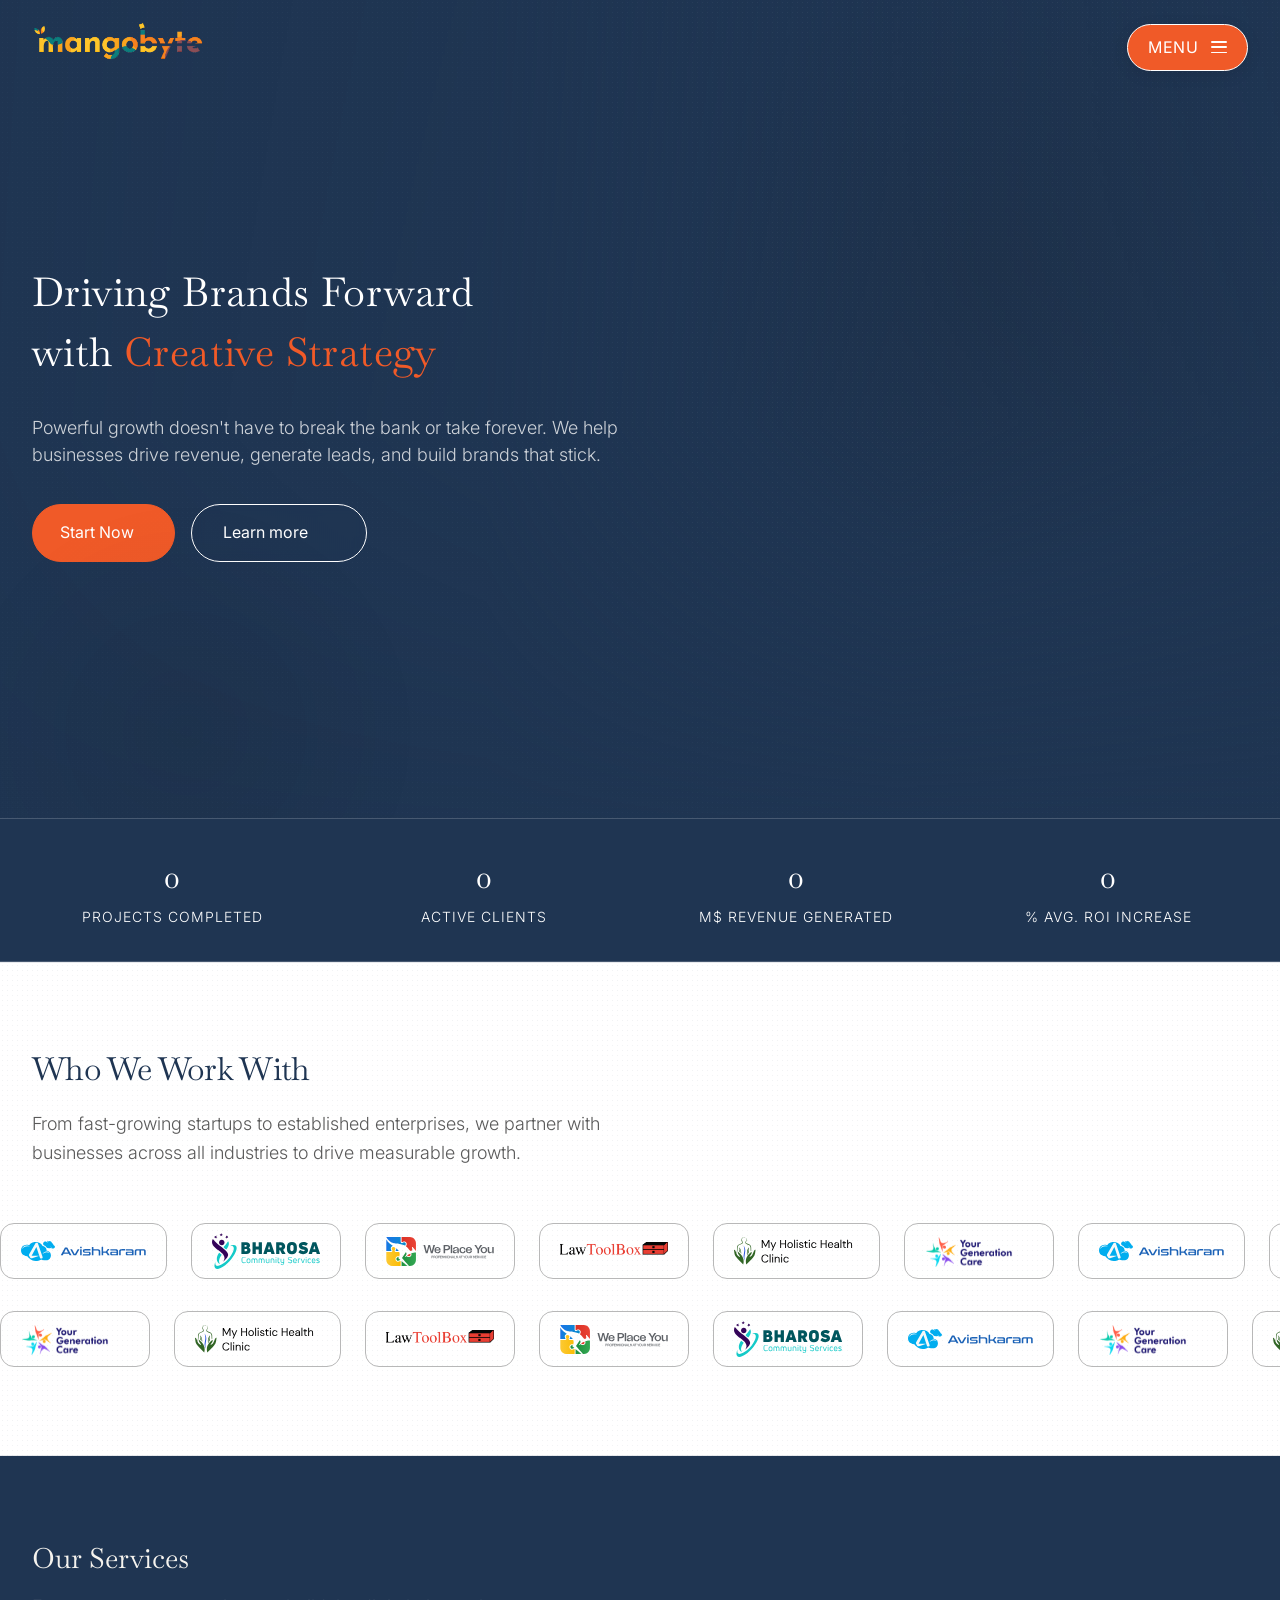
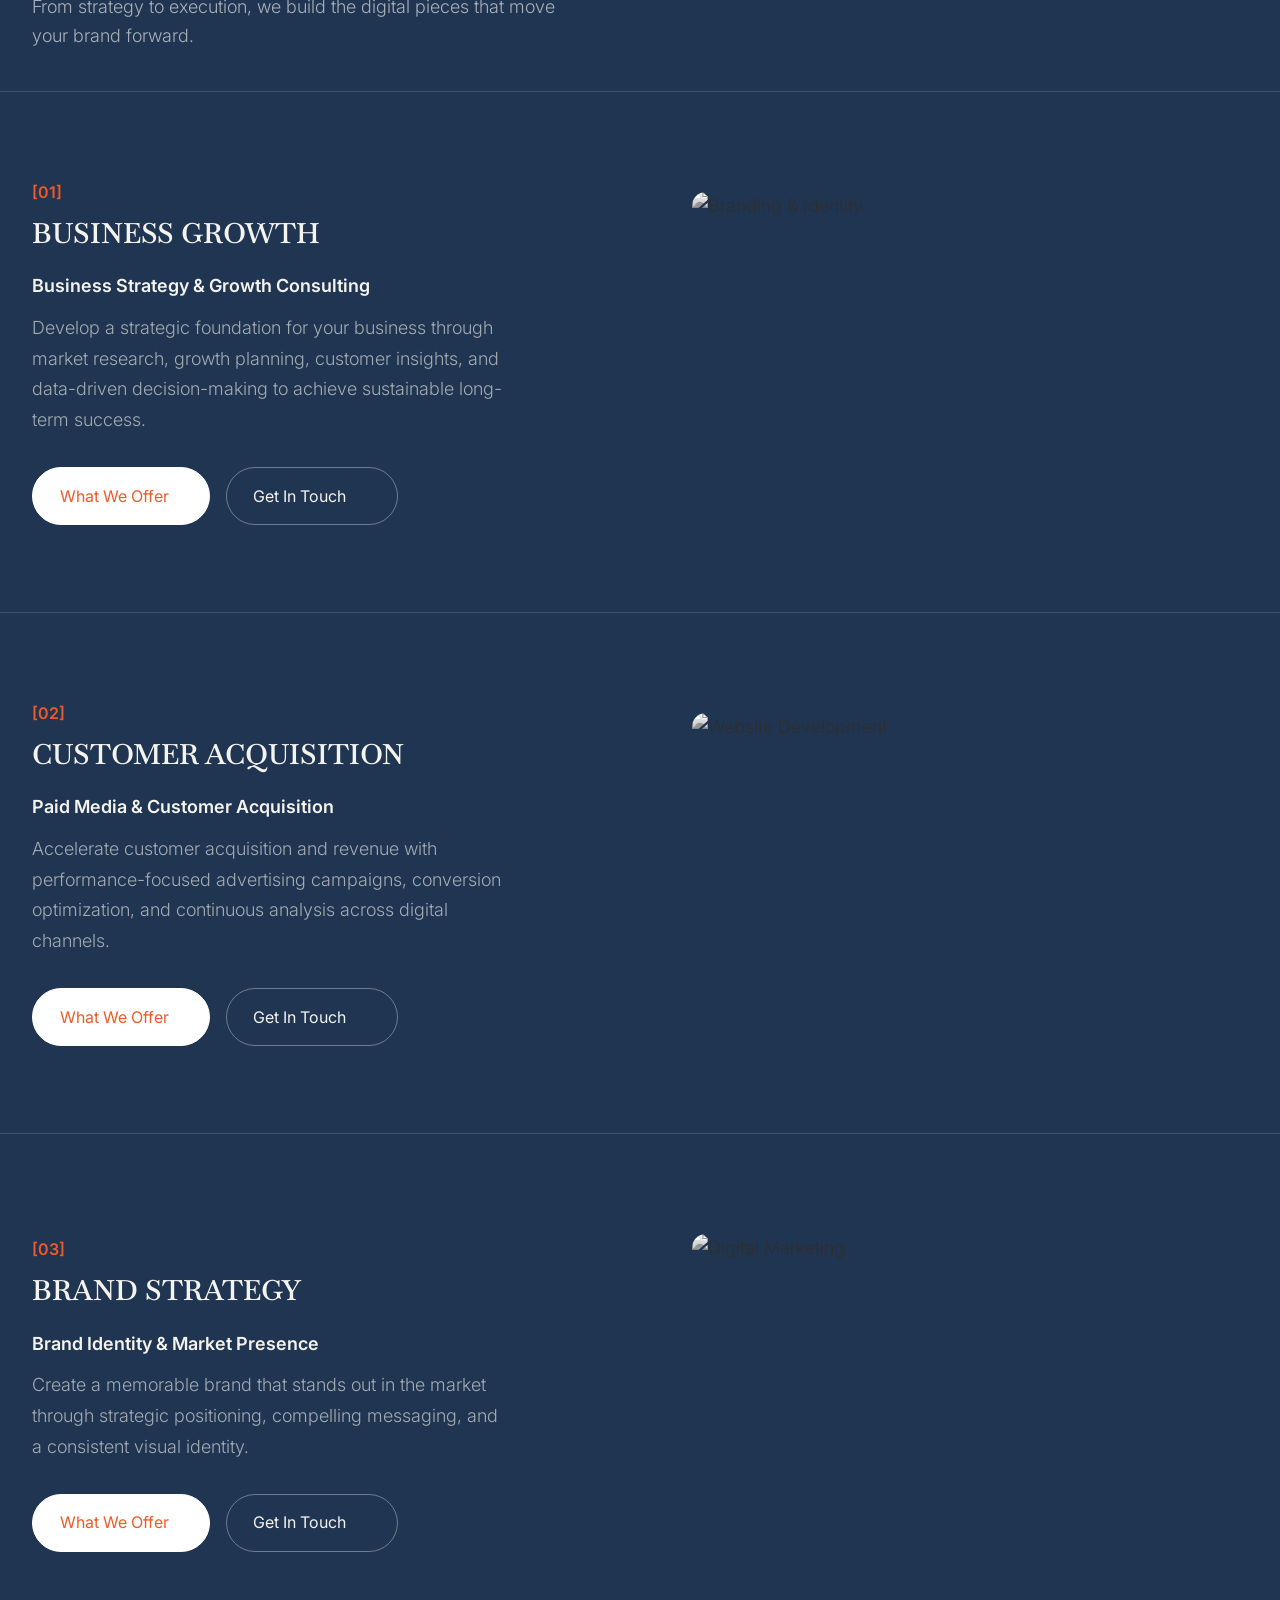
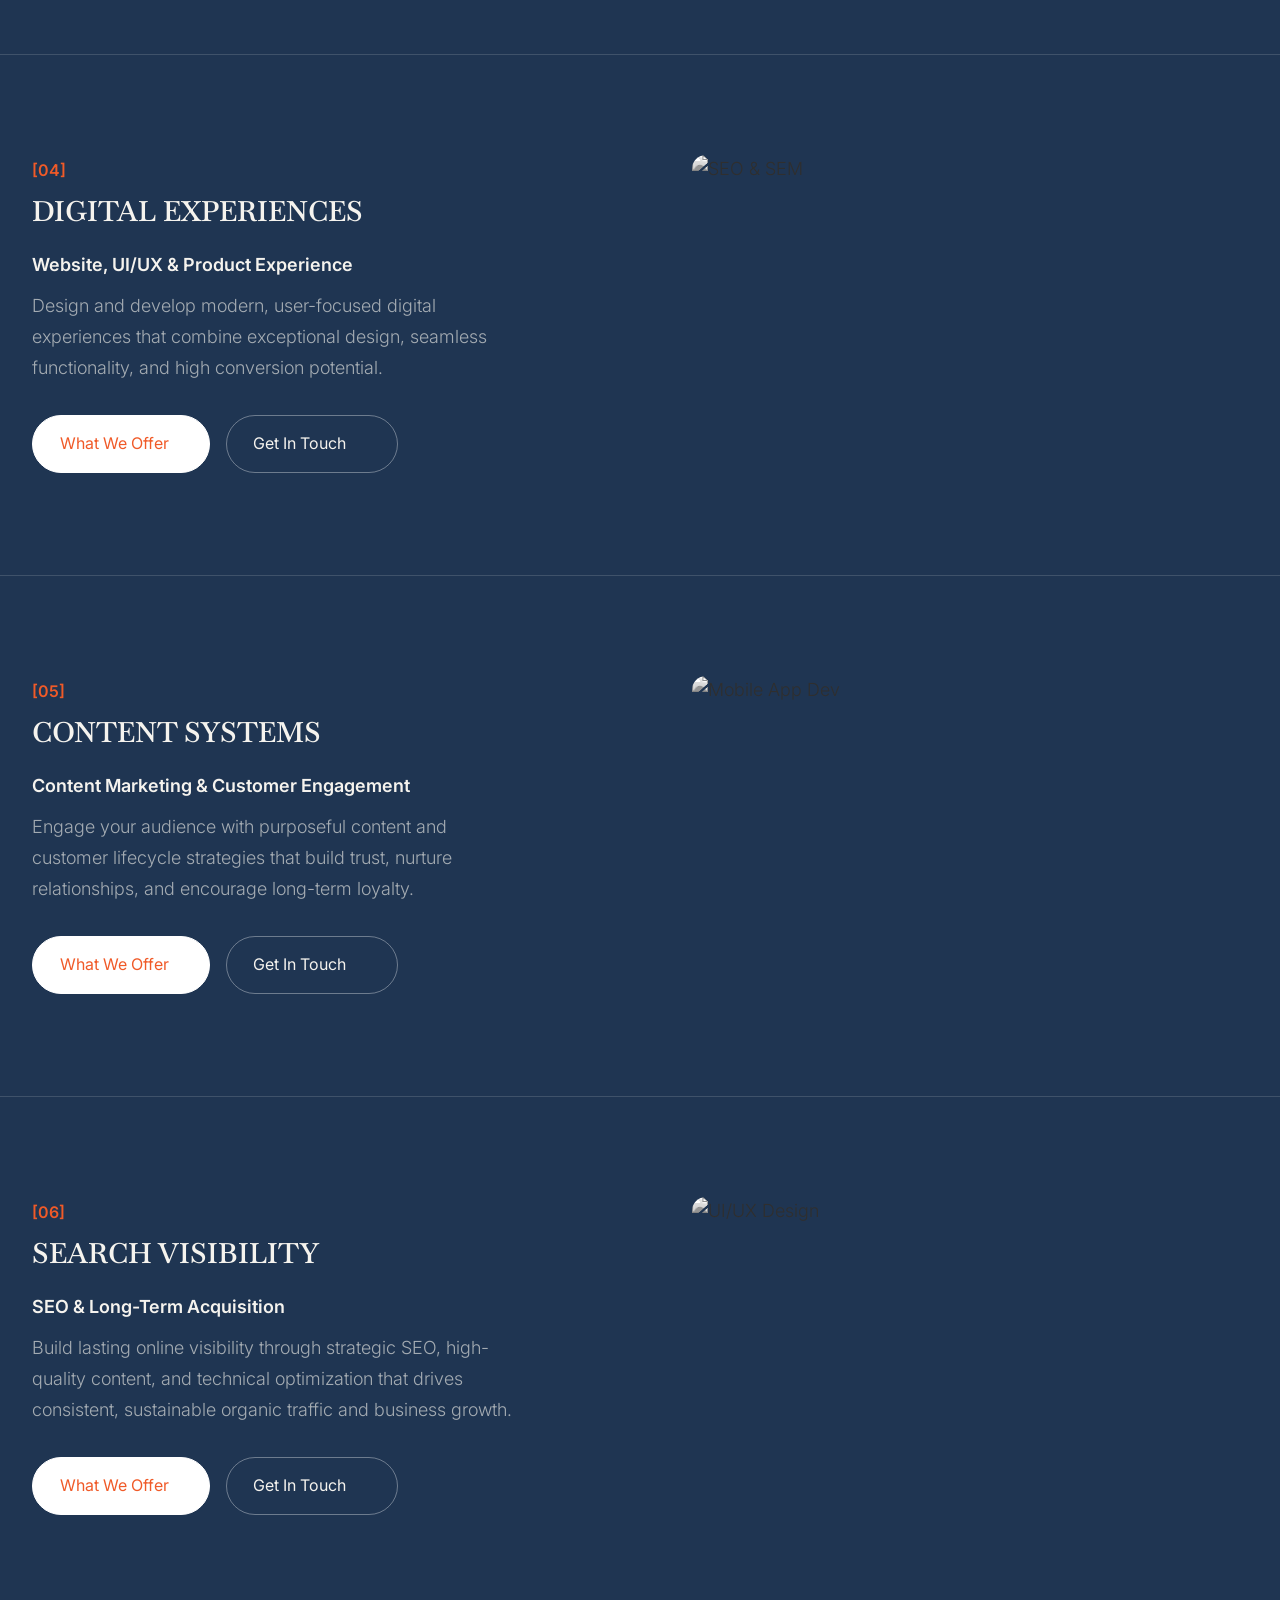
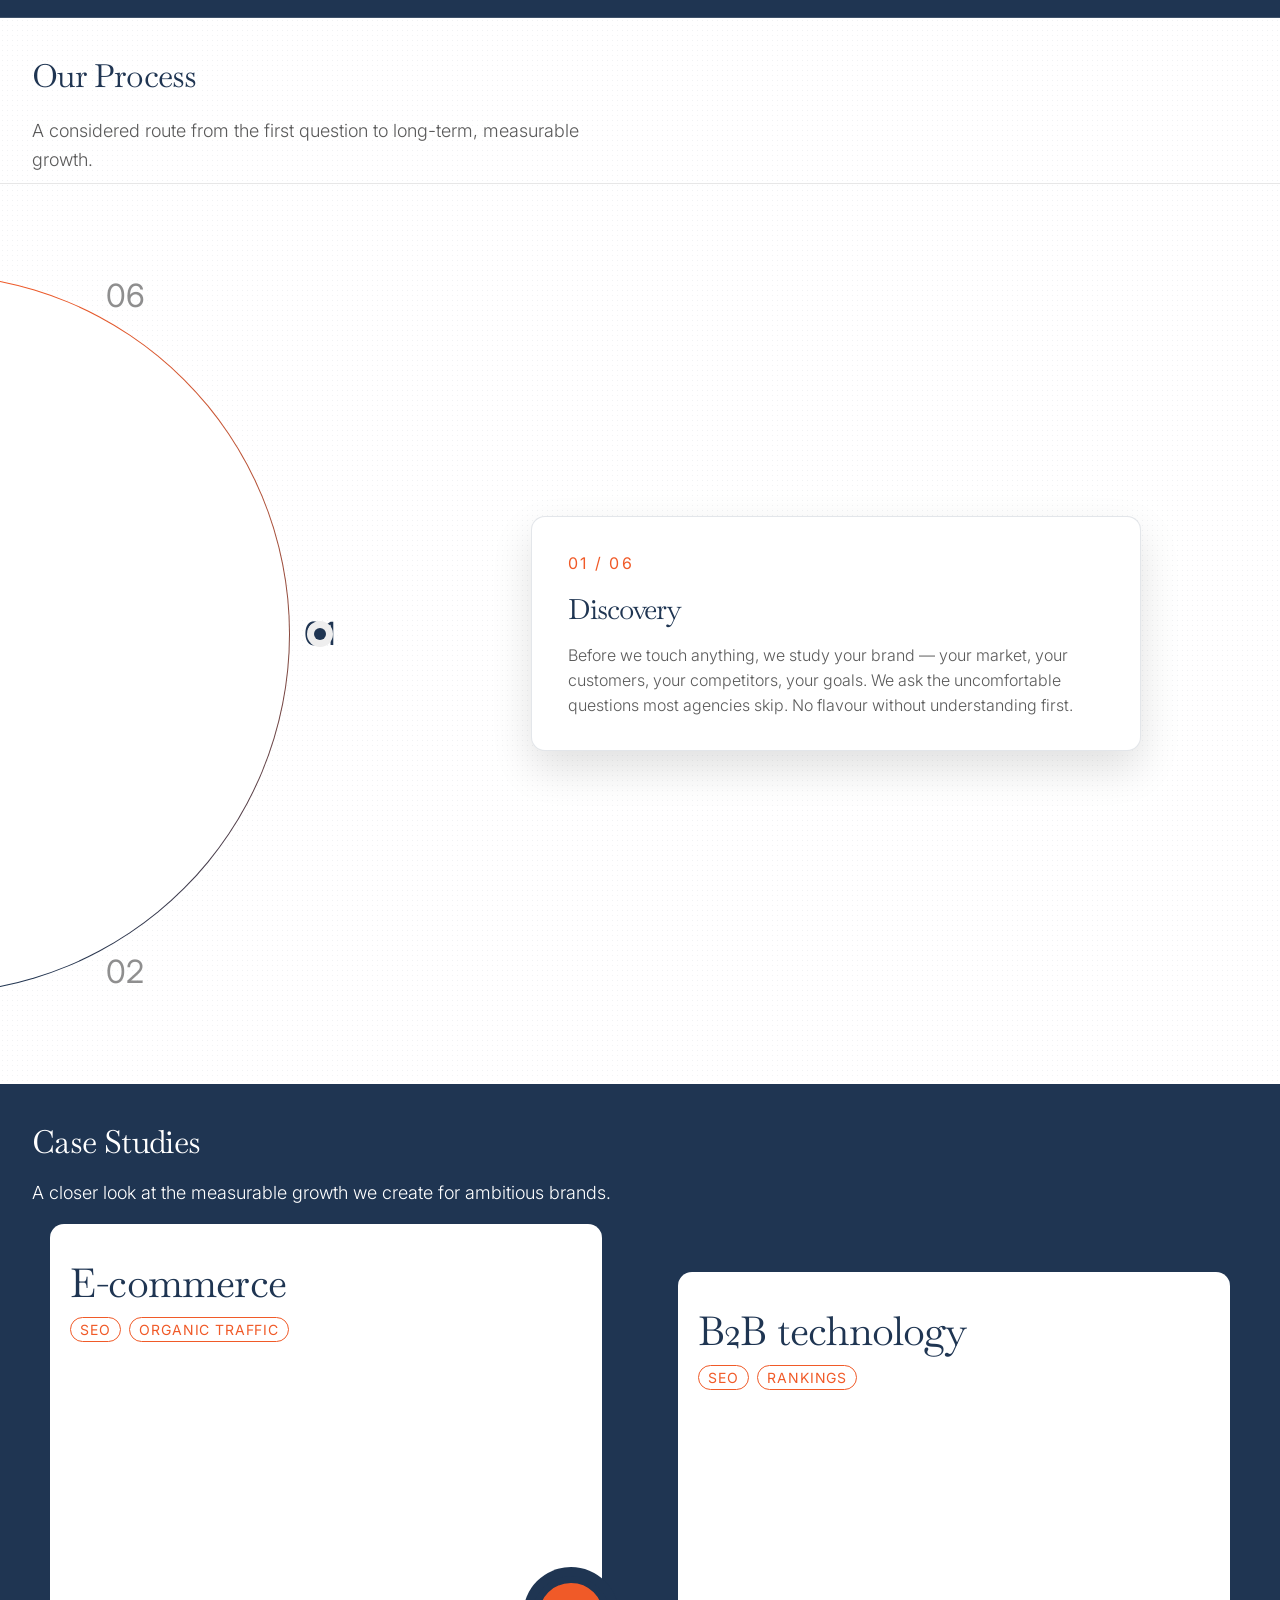
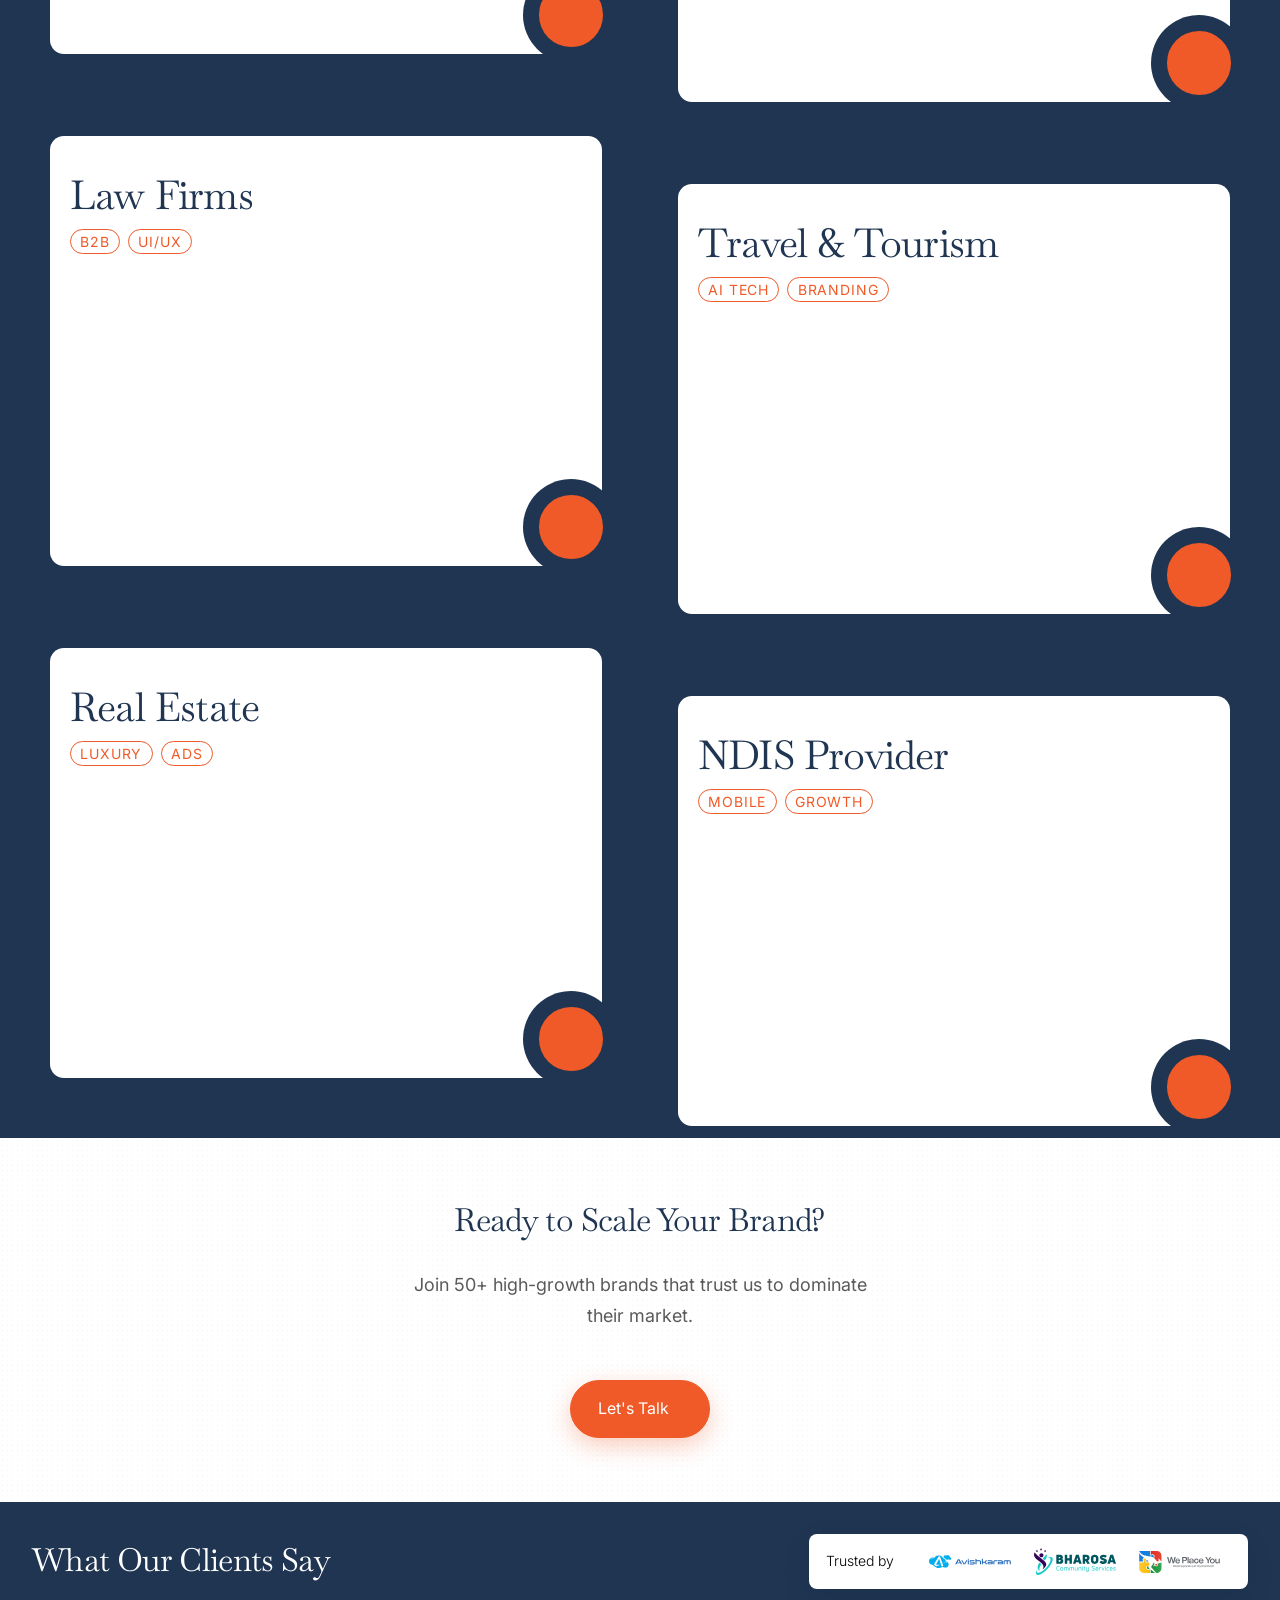
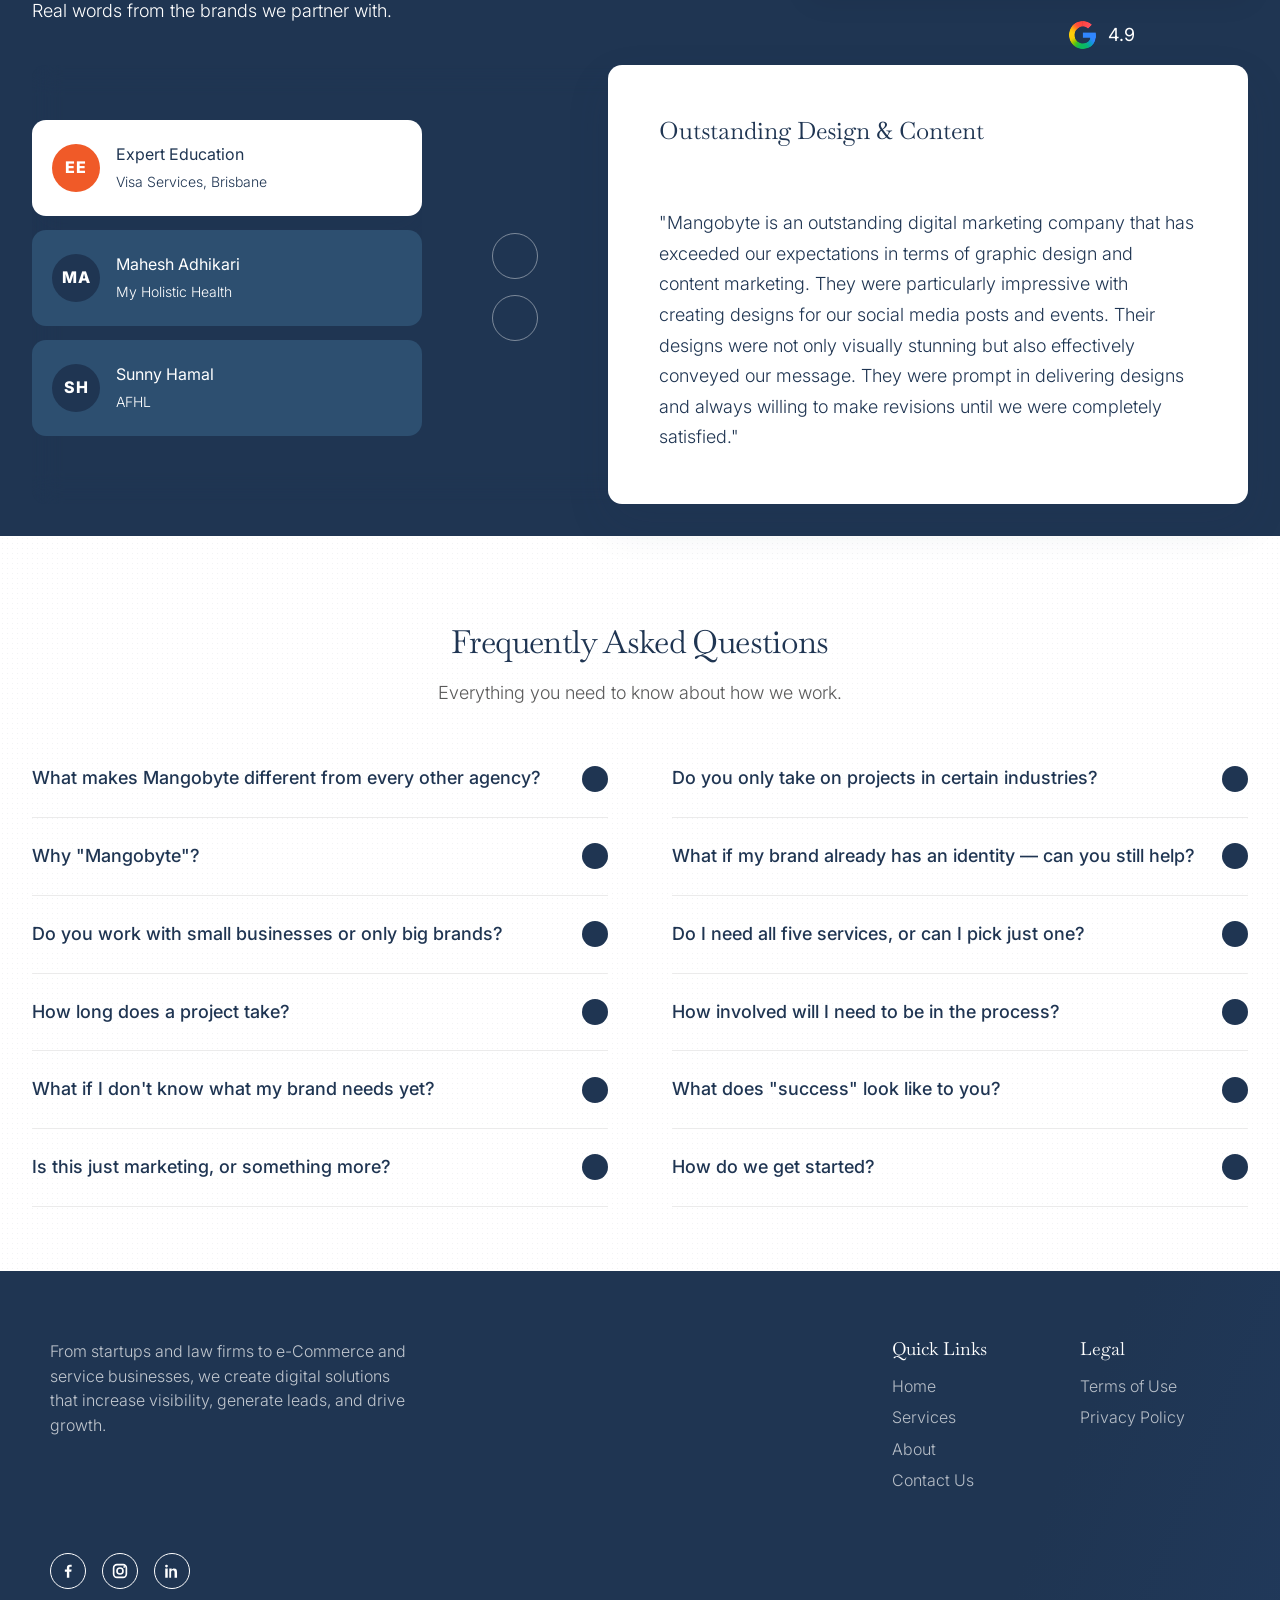
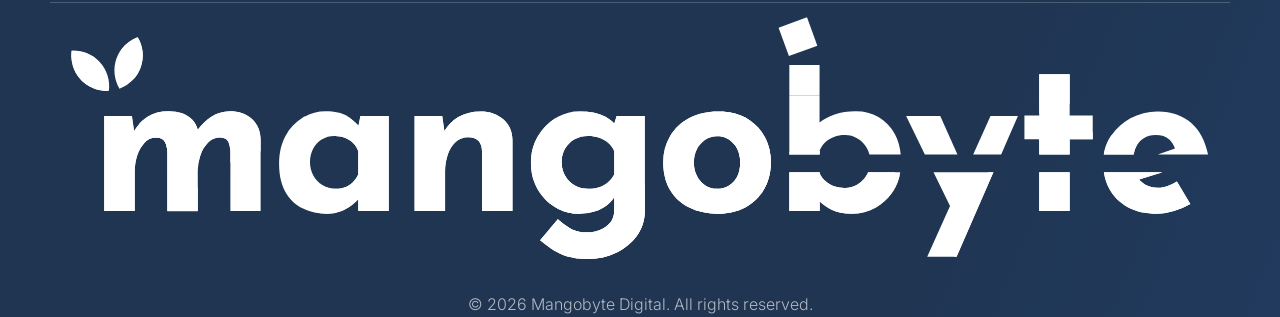
==== commit ba05394a: "Add interactive case study page" ====
--- a/index.html
+++ b/index.html
@@ -514,59 +514,59 @@
         <div class="motion-pin" id="motion-pin">
             <div class="motion-arc-track" id="motion-arc-track">
                 <!-- Project 1 -->
-                <div class="motion-card">
+                <a class="motion-card" href="case-study.html" aria-label="View E-commerce case study">
                     <div class="case-card-geometry" aria-hidden="true"><span class="case-card-circle"></span><span class="case-card-triangle"></span></div>
                     <div class="case-card-radial-layer" aria-hidden="true"><span class="case-card-ripple-bottom"></span><span class="case-card-ripple-top"></span></div>
                     <div class="motion-card-tags"><span>SEO</span><span>Organic Traffic</span></div>
                     <h1>E-commerce</h1>
                     <p><strong><span class="case-study-number">+39.1%</span> Organic Traffic</strong> in 6 months through comprehensive SEO.</p>
-                <a class="motion-card-action" href="contact.html" aria-label="View case study"><i data-lucide="arrow-up-right"></i></a>
-                </div>
+                <span class="motion-card-action" aria-hidden="true"><i data-lucide="arrow-up-right"></i></span>
+                </a>
                 <!-- Project 2 -->
-                <div class="motion-card">
+                <a class="motion-card" href="case-study.html" aria-label="View B2B technology case study">
                     <div class="case-card-geometry" aria-hidden="true"><span class="case-card-circle"></span><span class="case-card-triangle"></span></div>
                     <div class="case-card-radial-layer" aria-hidden="true"><span class="case-card-ripple-bottom"></span><span class="case-card-ripple-top"></span></div>
                     <div class="motion-card-tags"><span>SEO</span><span>Rankings</span></div>
                     <h1>B2B technology</h1>
                     <p><strong><span class="case-study-number">21</span> Keywords in Top 3</strong> for highly-competitive search terms.</p>
-                <a class="motion-card-action" href="contact.html" aria-label="View case study"><i data-lucide="arrow-up-right"></i></a>
-                </div>
+                <span class="motion-card-action" aria-hidden="true"><i data-lucide="arrow-up-right"></i></span>
+                </a>
                 <!-- Project 3 -->
-                <div class="motion-card">
+                <a class="motion-card" href="case-study.html" aria-label="View Law Firms case study">
                     <div class="case-card-geometry" aria-hidden="true"><span class="case-card-circle"></span><span class="case-card-triangle"></span></div>
                     <div class="case-card-radial-layer" aria-hidden="true"><span class="case-card-ripple-bottom"></span><span class="case-card-ripple-top"></span></div>
                     <div class="motion-card-tags"><span>B2B</span><span>UI/UX</span></div>
                     <h1>Law Firms</h1>
                     <p><strong><span class="case-study-number">-50%</span> Churn Rate</strong> after a complete redesign and growth strategy.</p>
-                <a class="motion-card-action" href="contact.html" aria-label="View case study"><i data-lucide="arrow-up-right"></i></a>
-                </div>
+                <span class="motion-card-action" aria-hidden="true"><i data-lucide="arrow-up-right"></i></span>
+                </a>
                 <!-- Project 4 -->
-                <div class="motion-card">
+                <a class="motion-card" href="case-study.html" aria-label="View Travel and Tourism case study">
                     <div class="case-card-geometry" aria-hidden="true"><span class="case-card-circle"></span><span class="case-card-triangle"></span></div>
                     <div class="case-card-radial-layer" aria-hidden="true"><span class="case-card-ripple-bottom"></span><span class="case-card-ripple-top"></span></div>
                     <div class="motion-card-tags"><span>AI Tech</span><span>Branding</span></div>
                     <h1>Travel &amp; Tourism</h1>
                     <p><strong><span class="case-study-number">+120%</span> Brand Awareness</strong> from a futuristic identity and launch campaign.</p>
-                <a class="motion-card-action" href="contact.html" aria-label="View case study"><i data-lucide="arrow-up-right"></i></a>
-                </div>
+                <span class="motion-card-action" aria-hidden="true"><i data-lucide="arrow-up-right"></i></span>
+                </a>
                 <!-- Project 5 -->
-                <div class="motion-card">
+                <a class="motion-card" href="case-study.html" aria-label="View Real Estate case study">
                     <div class="case-card-geometry" aria-hidden="true"><span class="case-card-circle"></span><span class="case-card-triangle"></span></div>
                     <div class="case-card-radial-layer" aria-hidden="true"><span class="case-card-ripple-bottom"></span><span class="case-card-ripple-top"></span></div>
                     <div class="motion-card-tags"><span>Luxury</span><span>Ads</span></div>
                     <h1>Real Estate</h1>
                     <p><strong><span class="case-study-number">3×</span> ROAS</strong> on a premium mechanical watch collection.</p>
-                <a class="motion-card-action" href="contact.html" aria-label="View case study"><i data-lucide="arrow-up-right"></i></a>
-                </div>
+                <span class="motion-card-action" aria-hidden="true"><i data-lucide="arrow-up-right"></i></span>
+                </a>
                 <!-- Project 6 -->
-                <div class="motion-card">
+                <a class="motion-card" href="case-study.html" aria-label="View NDIS Provider case study">
                     <div class="case-card-geometry" aria-hidden="true"><span class="case-card-circle"></span><span class="case-card-triangle"></span></div>
                     <div class="case-card-radial-layer" aria-hidden="true"><span class="case-card-ripple-bottom"></span><span class="case-card-ripple-top"></span></div>
                     <div class="motion-card-tags"><span>Mobile</span><span>Growth</span></div>
                     <h1>NDIS Provider</h1>
                     <p><strong><span class="case-study-number">100k+</span> Downloads</strong> from a viral acquisition campaign in 30 days.</p>
-                <a class="motion-card-action" href="contact.html" aria-label="View case study"><i data-lucide="arrow-up-right"></i></a>
-                </div>
+                <span class="motion-card-action" aria-hidden="true"><i data-lucide="arrow-up-right"></i></span>
+                </a>
             </div>
         </div>
     </section>
--- a/style.css
+++ b/style.css
@@ -198,7 +198,7 @@
     line-height: 1.6;
     overflow-x: clip;
     -webkit-font-smoothing: antialiased;
-    font-size: 16px;
+    font-size: 18px;
 }
 
 .home-go-top {
@@ -2119,6 +2119,8 @@
     margin: 1.5rem 0 0.75rem;
 }
 
+a.motion-card { text-decoration: none; }
+
 .motion-card p {
     font-size: 16px;
     color: var(--text-secondary);
@@ -3389,6 +3391,116 @@
 .trusted-logo-item,
 .trusted-logo-item:hover {
     border-color: #b8b8b8;
+}
+
+.case-study-blank {
+    background-color: #fff;
+    background-image: radial-gradient(rgba(31,53,82,.07) .5px, transparent .5px);
+    background-size: 5px 5px;
+}
+.case-study-scroll { height: 220vh; }
+.case-study-image-stage {
+    position: sticky;
+    top: 0;
+    height: 100vh;
+    min-height: 0;
+    overflow: hidden;
+}
+.case-study-image {
+    position: absolute;
+    width: 15%;
+    margin: 0;
+    overflow: hidden;
+    aspect-ratio: .89;
+    background: #d9d9d9;
+    will-change: top, left, width, transform;
+    transform: translateZ(0);
+    cursor: zoom-in;
+}
+.case-study-image img {
+    width: 100%;
+    height: 100%;
+    display: block;
+    object-fit: cover;
+    transition: transform .65s cubic-bezier(.16, 1, .3, 1);
+}
+.case-study-image.is-expanded img { transform: scale(1.035); }
+.case-study-image-one { top: 18%; left: 2rem; }
+.case-study-image-two { top: 14%; right: 2rem; left: auto; }
+.case-study-image-three { top: 66%; left: calc(8% + 2rem); }
+.case-study-image-four { top: 63%; right: calc(8% + 2rem); left: auto; }
+.case-study-heading {
+    position: absolute;
+    z-index: 3;
+    top: 50%;
+    left: 50%;
+    width: 48%;
+    text-align: center;
+    opacity: 1;
+}
+.case-study-heading h1 {
+    margin: 0 0 1rem;
+    color: #1f3552;
+    font-size: clamp(26px, 3.4vw, 42px);
+    line-height: 1.05;
+}
+.case-study-tags { display: flex; flex-wrap: wrap; justify-content: center; gap: .55rem; }
+.case-study-tags span {
+    padding: .42rem .8rem;
+    border-radius: 999px;
+    background: #f05a28;
+    color: #fff;
+    font: 400 14px/1 'Inter', sans-serif;
+    opacity: 1;
+}
+.case-study-details {
+    position: absolute;
+    z-index: 3;
+    top: 28%;
+    left: 39%;
+    right: 2rem;
+    width: auto;
+    padding-left: clamp(1.25rem, 2vw, 2rem);
+    color: #1f3552;
+    opacity: 0;
+    transform: translateY(32px);
+}
+.case-study-summary {
+    margin: 0 0 2rem;
+    padding-bottom: 1.5rem;
+    border-bottom: 1px solid rgba(31,53,82,.2);
+    color: rgba(31,53,82,.72);
+    font-size: 16px;
+    line-height: 1.65;
+}
+.case-study-details dl { display: grid; gap: 1.2rem; margin: 0; }
+.case-study-details dl > div { display: grid; grid-template-columns: minmax(90px,.8fr) 1.2fr; gap: 1rem; padding-bottom: 1rem; border-bottom: 1px solid rgba(31,53,82,.14); }
+.case-study-details dt { color: rgba(31,53,82,.58); font: 300 14px/1.4 'Inter',sans-serif; }
+.case-study-details dd { margin: 0; color: #1f3552; font: 400 14px/1.5 'Inter',sans-serif; }
+@media (max-width: 600px) {
+    .case-study-image { width: 17%; }
+    .case-study-image-one { top: 18%; left: 2rem; }
+    .case-study-image-two { top: 15%; right: 2rem; left: auto; }
+    .case-study-image-three { top: 68%; left: calc(2% + 2rem); }
+    .case-study-image-four { top: 65%; right: calc(2% + 2rem); left: auto; }
+    .case-study-heading { width: 50%; }
+    .case-study-tags { gap: .4rem; }
+    .case-study-tags span { padding: .4rem .65rem; font-size: 11px; }
+    .case-study-details { left: 42%; right: 2rem; width: auto; padding-left: .75rem; }
+    .case-study-summary { font-size: 16px; line-height: 1.5; }
+    .case-study-details dl > div { display: block; }
+    .case-study-details dt { margin-bottom: .25rem; font-size: 11px; }
+    .case-study-details dd { font-size: 11px; }
+}
+
+/* Site-wide heading typeface. The specificity keeps page-level heading rules consistent. */
+body h1:not(#heading-font-override),
+body h2:not(#heading-font-override),
+body h3:not(#heading-font-override),
+body h4:not(#heading-font-override),
+body h5:not(#heading-font-override),
+body h6:not(#heading-font-override) {
+    font-family: 'Baskervville', Georgia, serif !important;
 }
 /* Case-study cards — Bloom Dots-inspired video, overlay, and tag treatment. */
 .motion-pin {
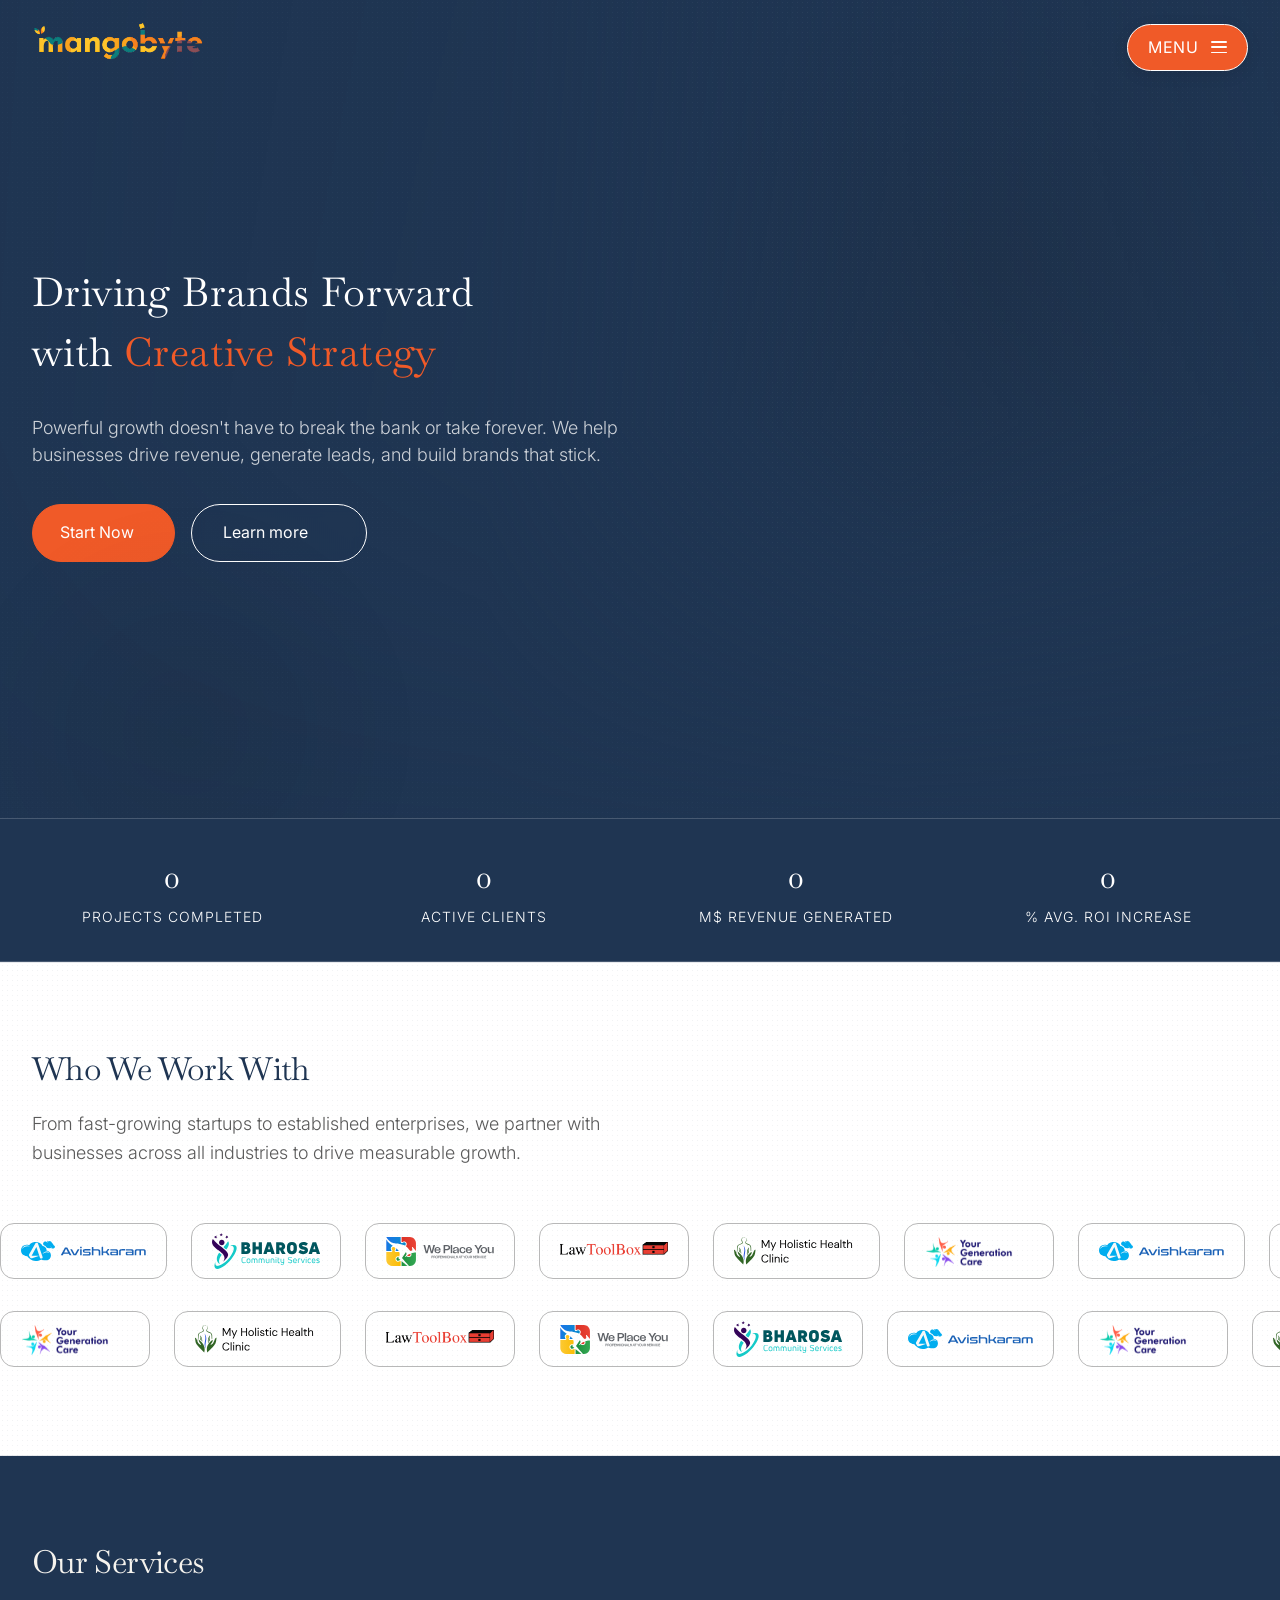
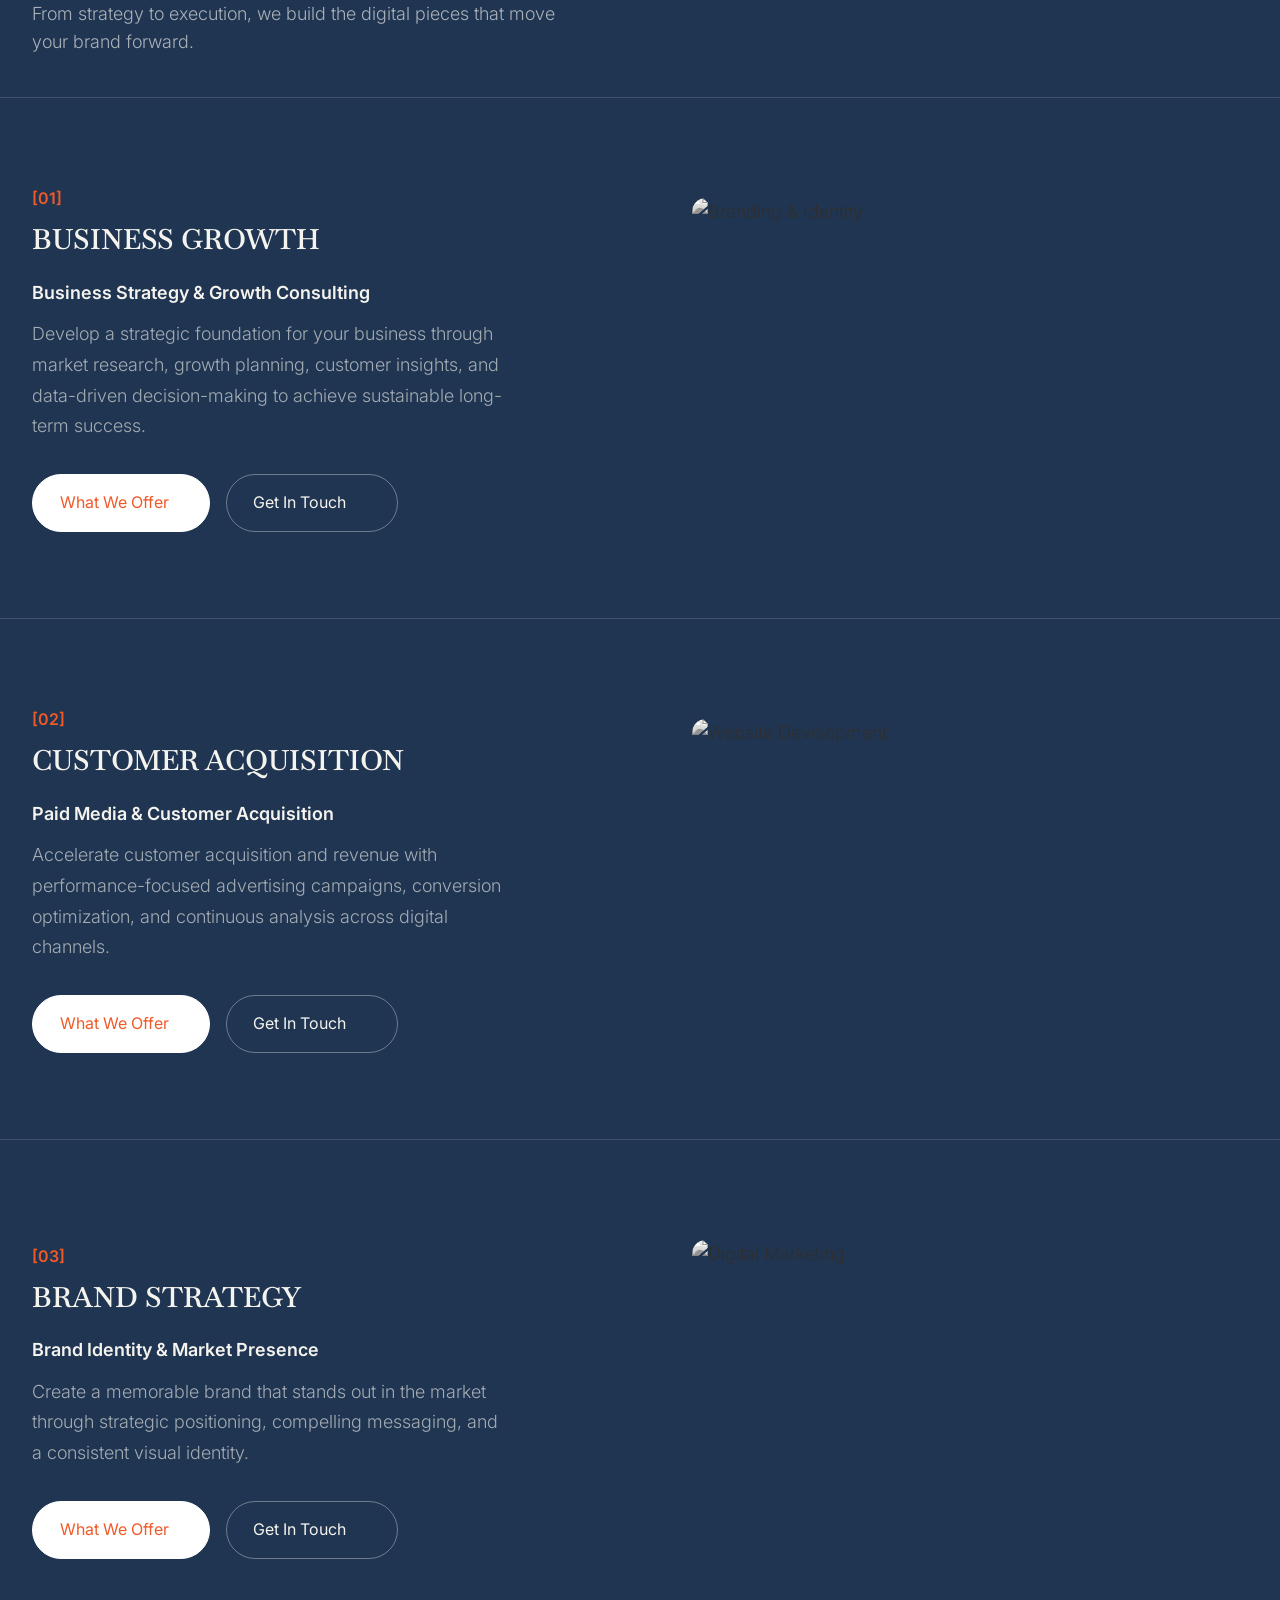
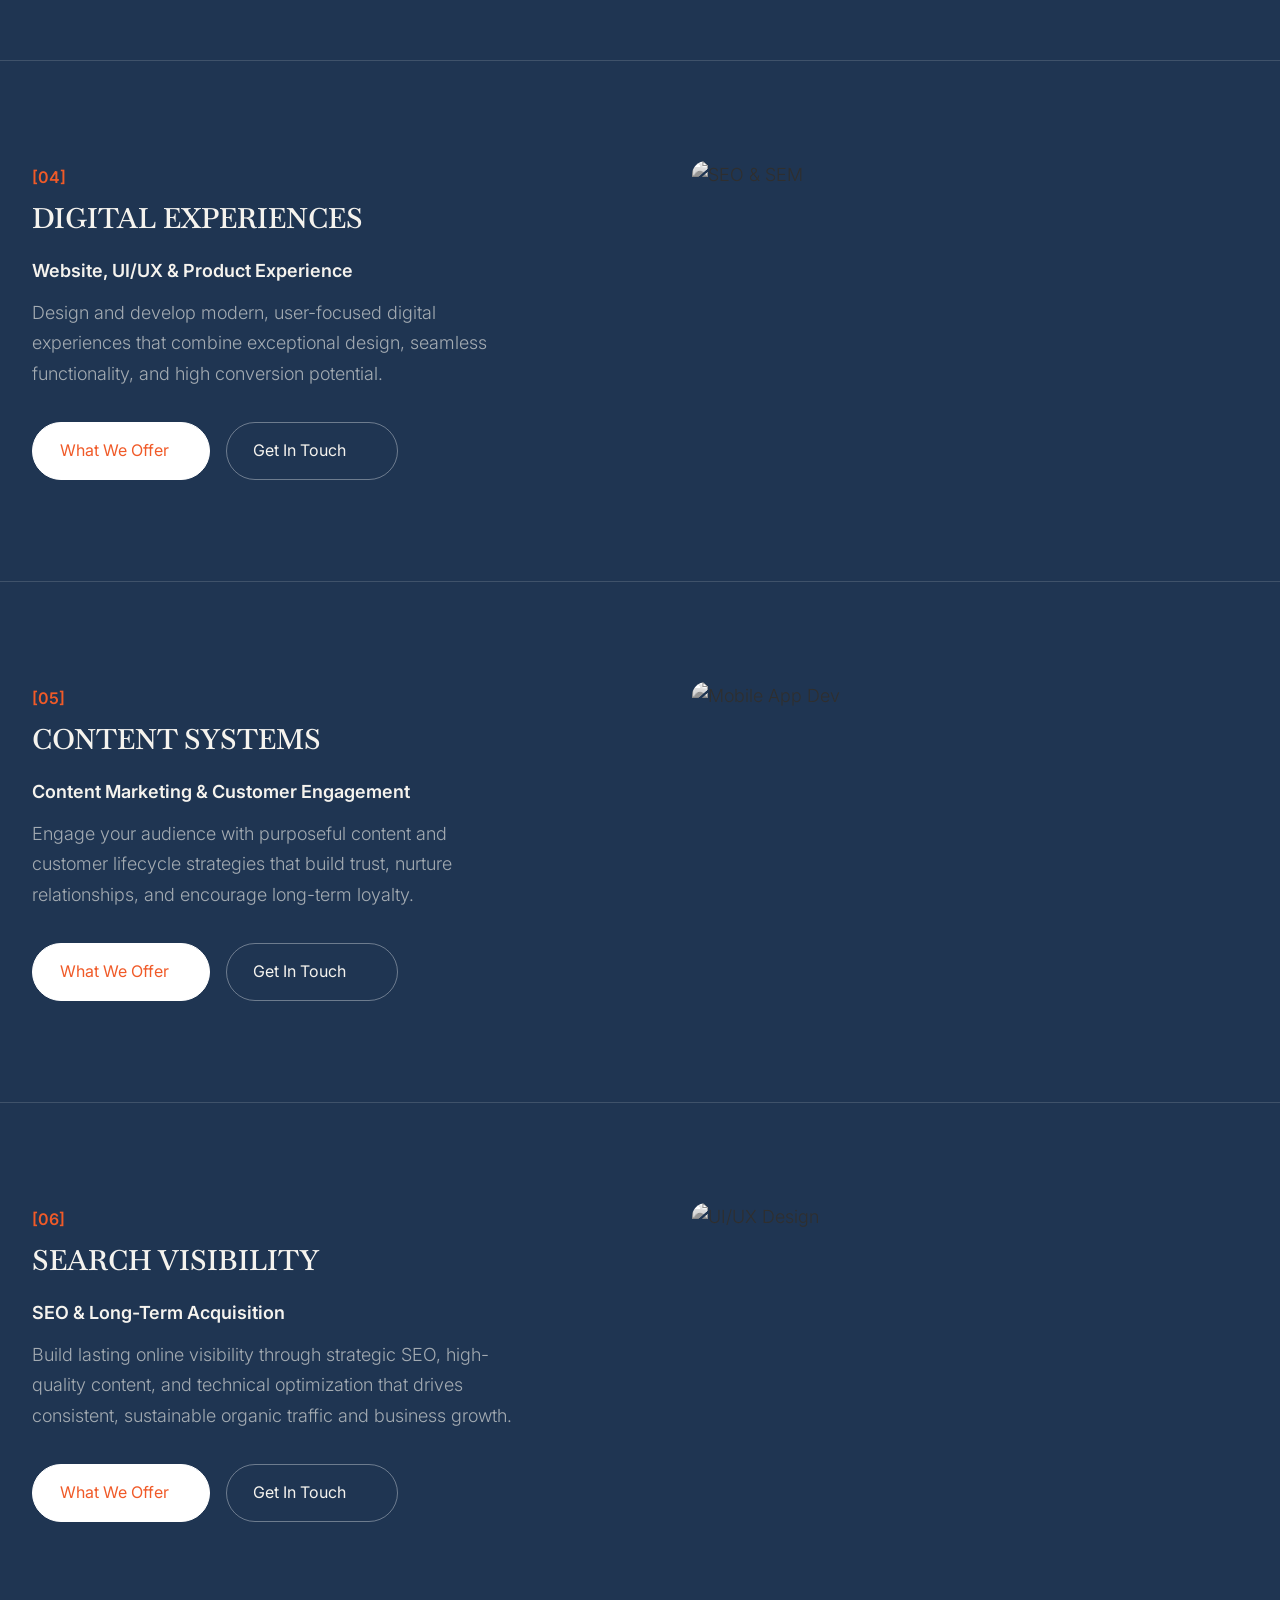
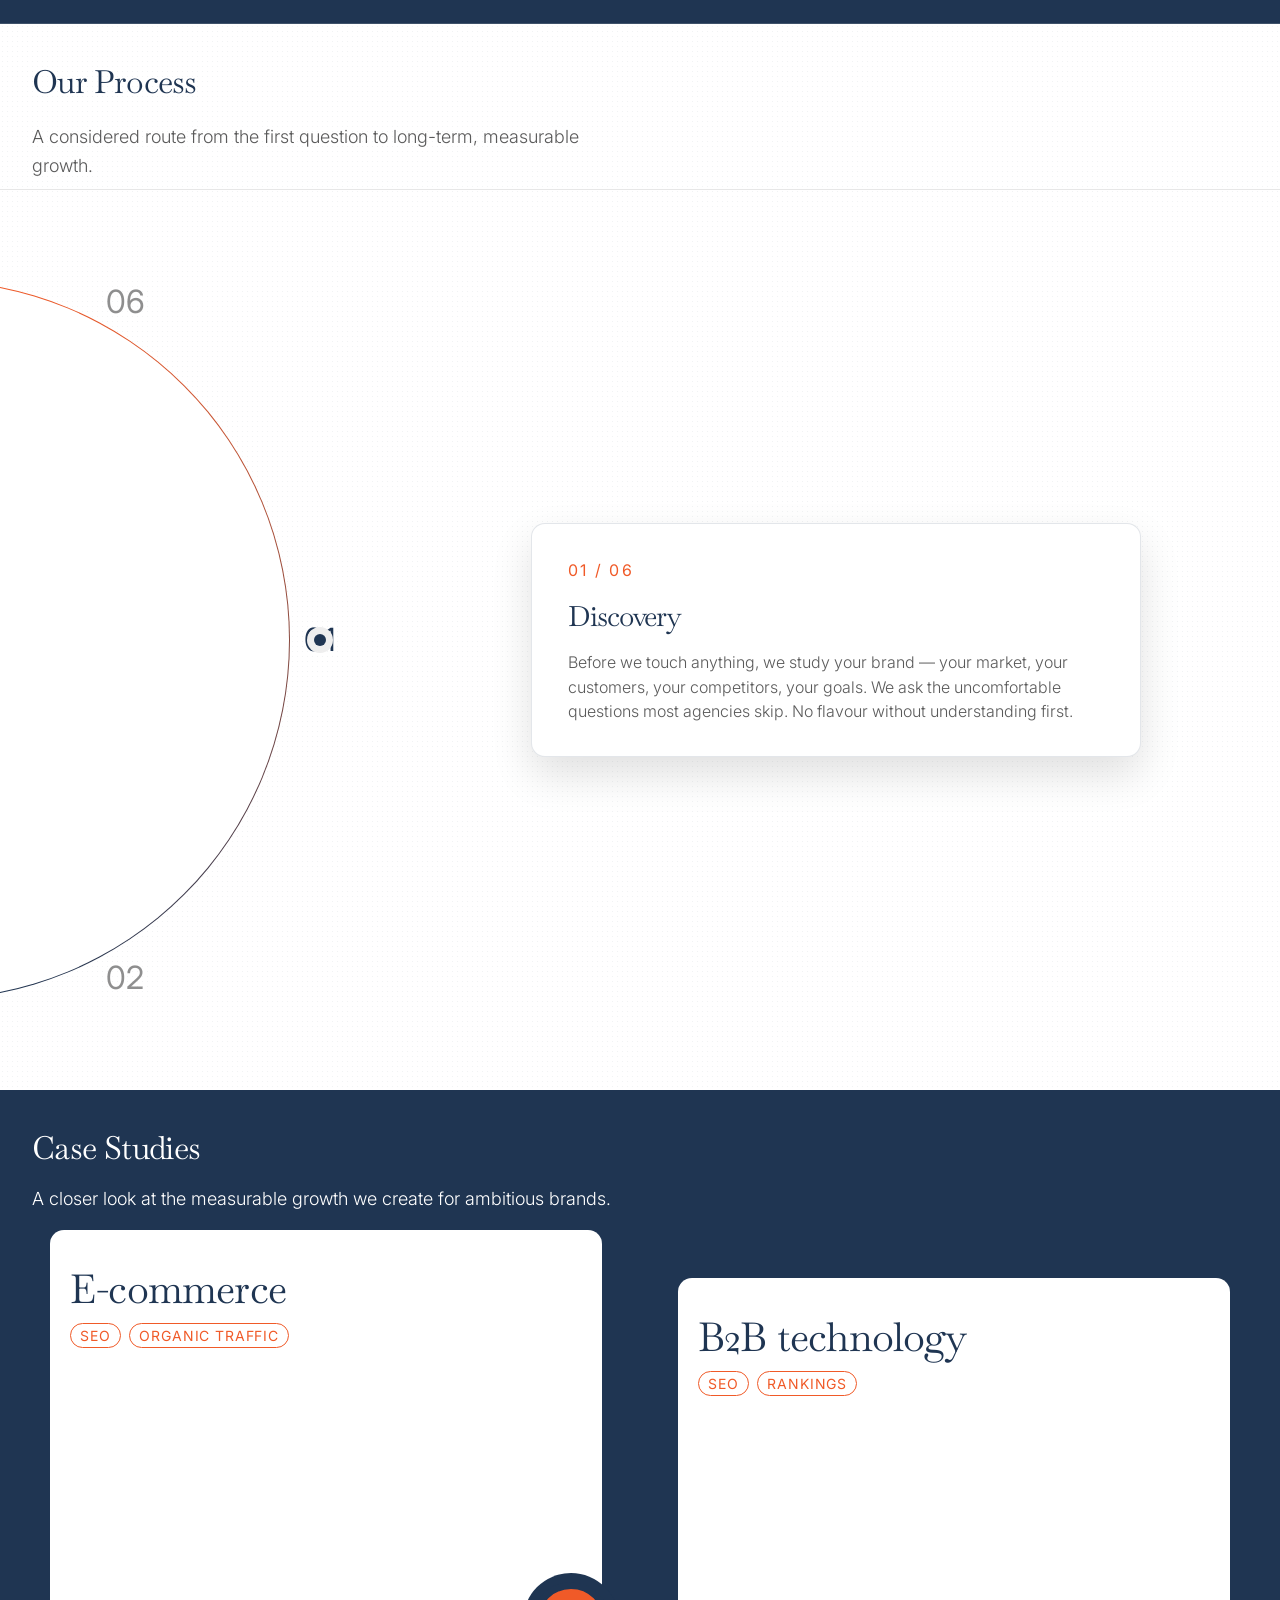
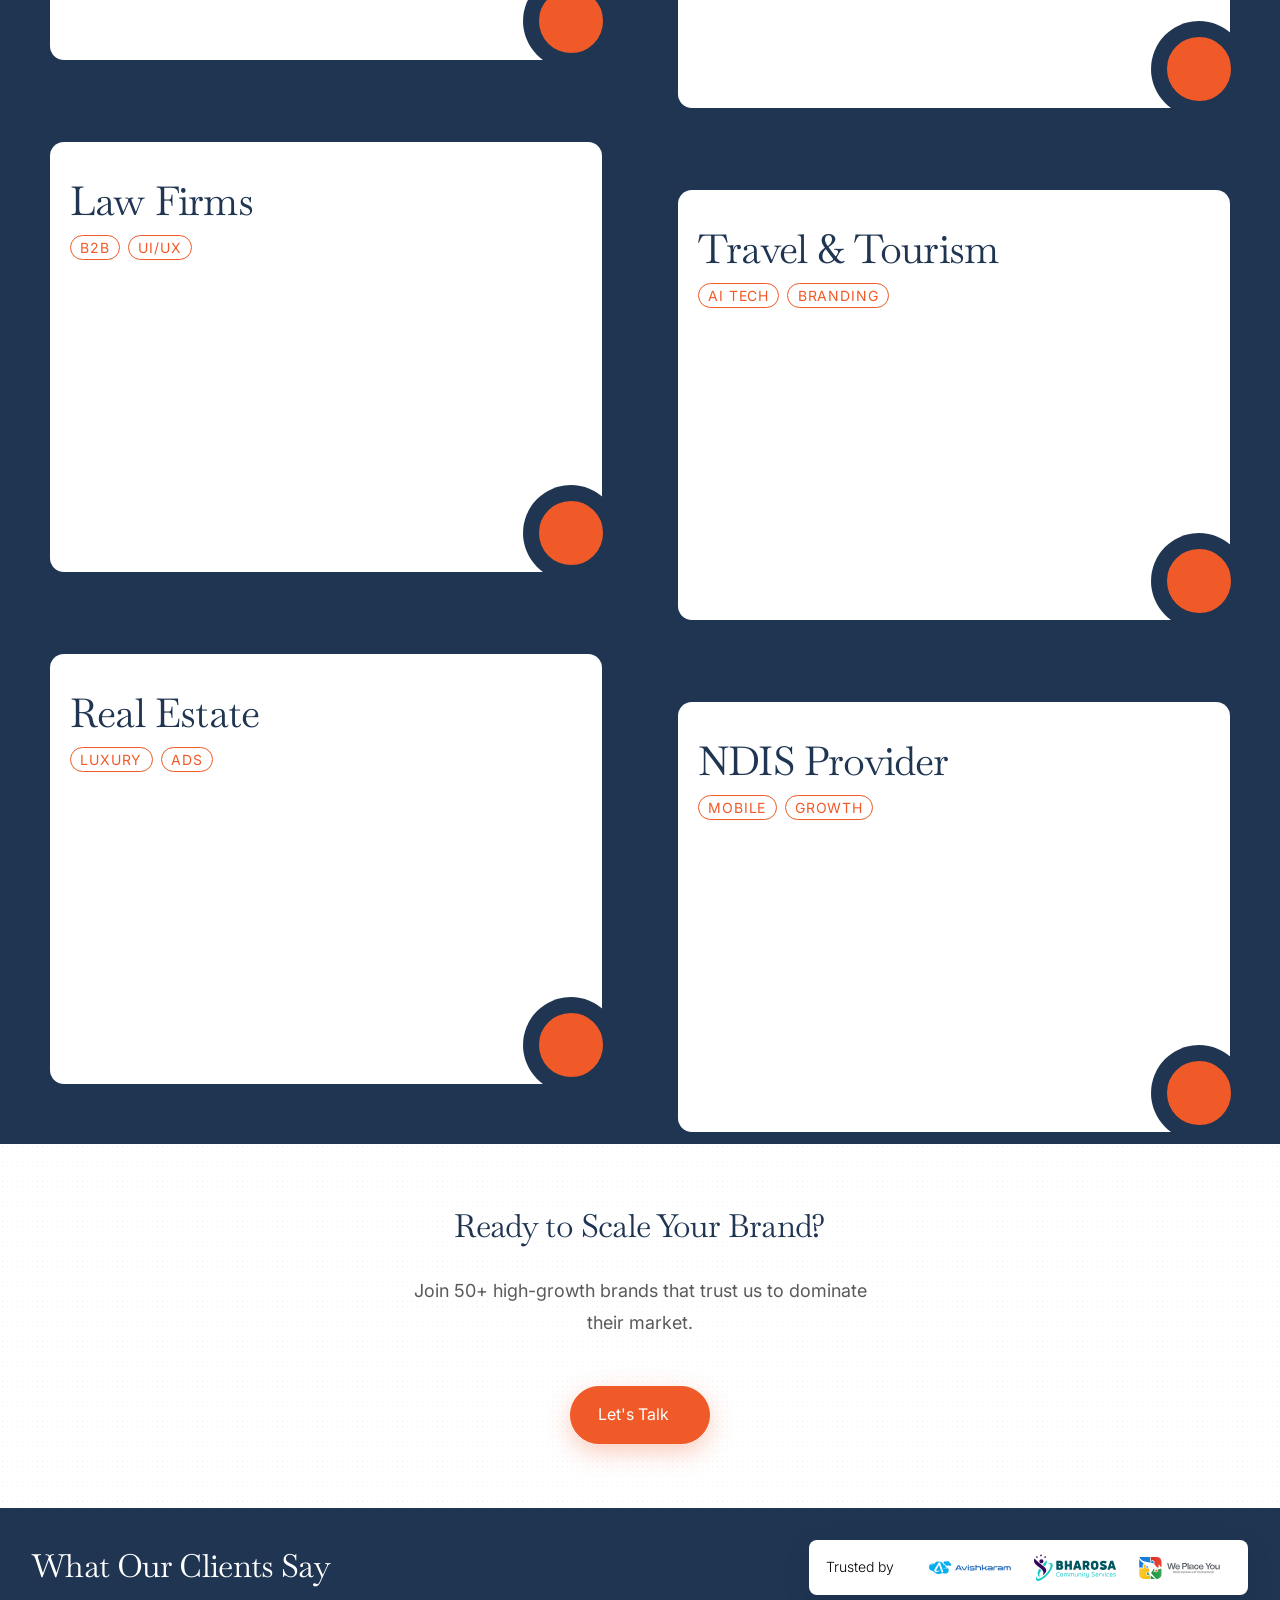
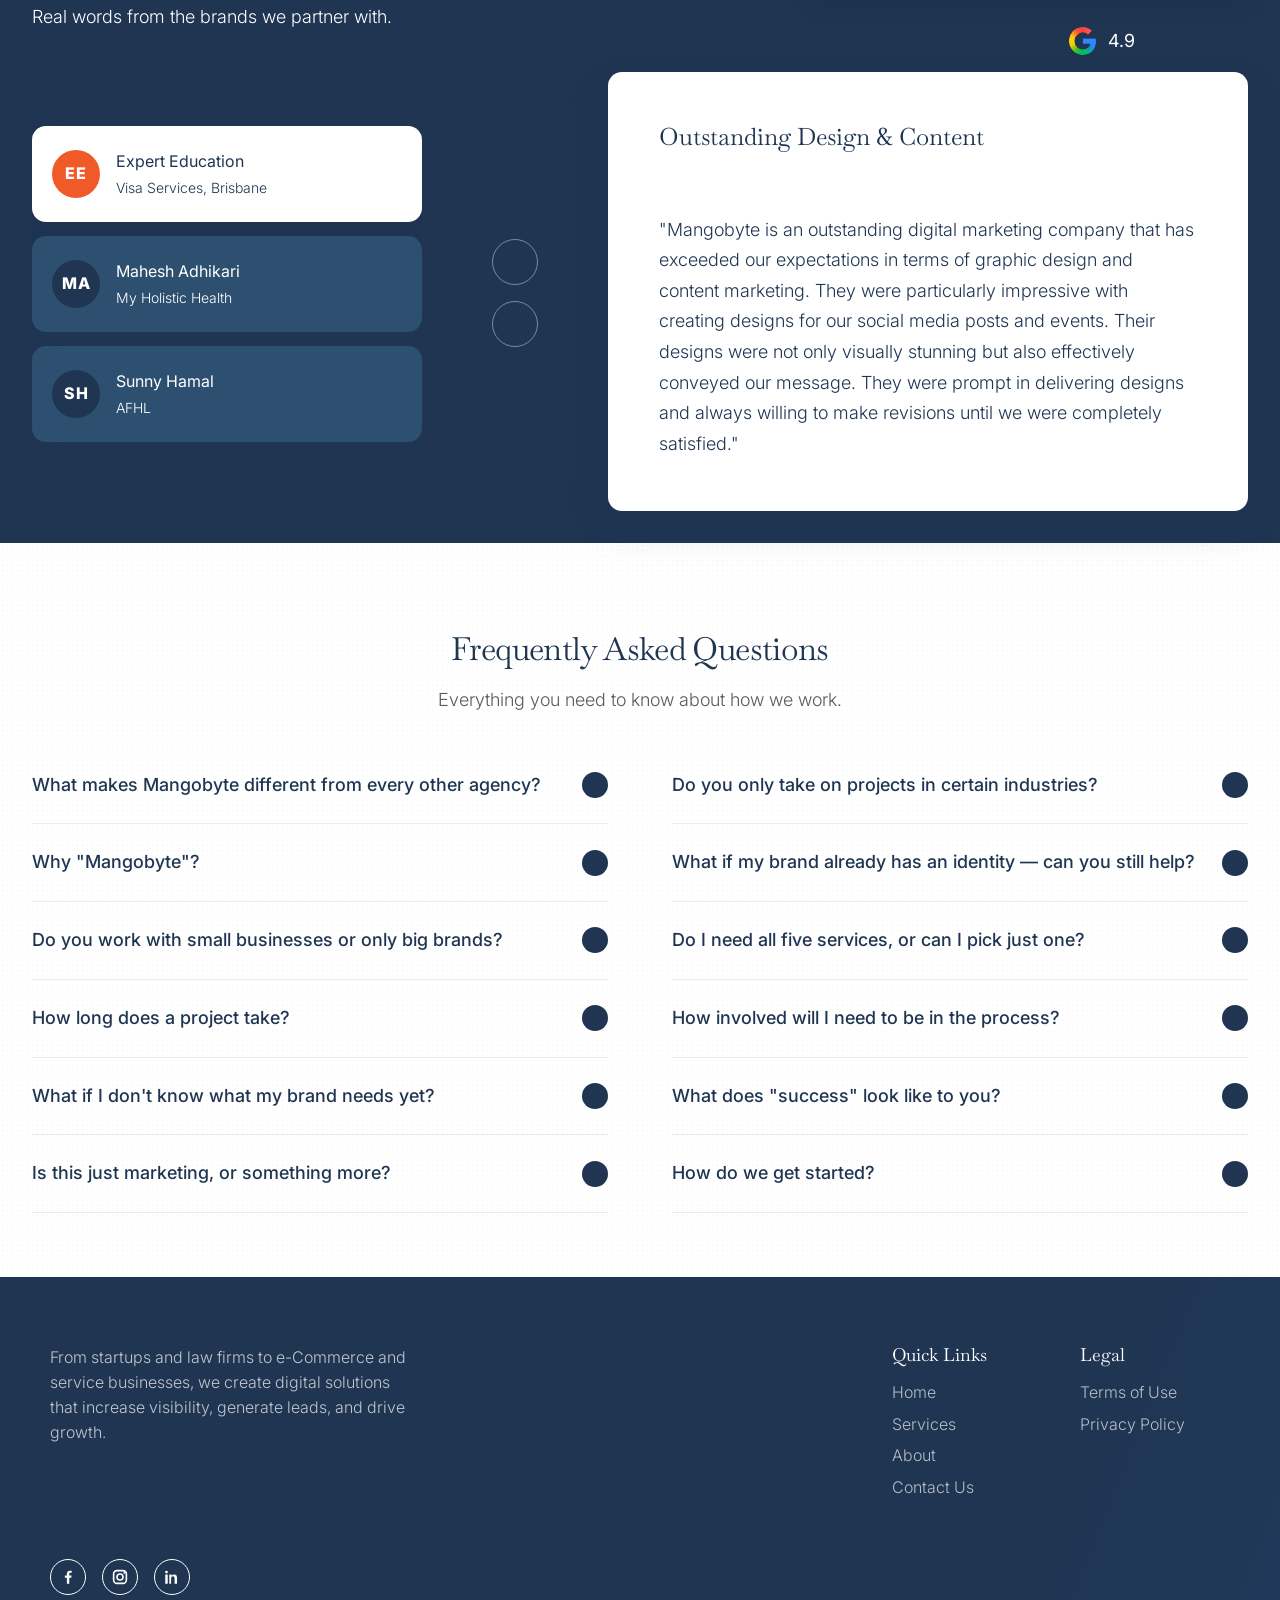
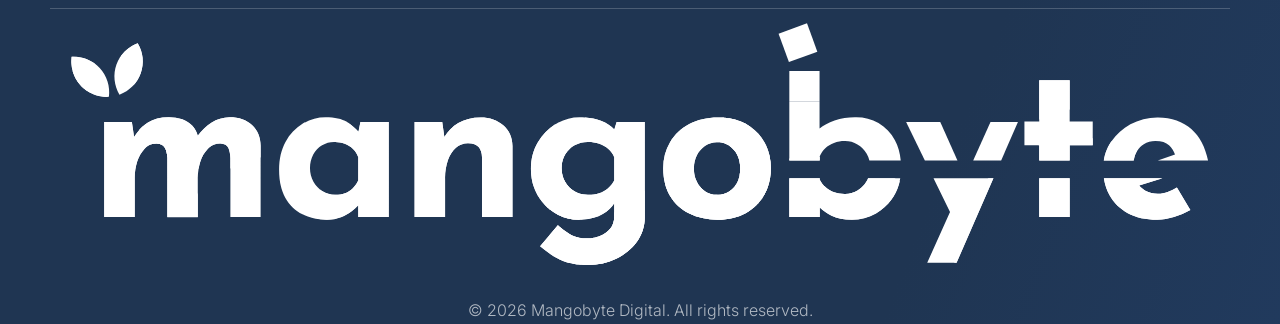
==== commit ead9b43f: "Add case study archive and navigation refinements" ====
--- a/index.html
+++ b/index.html
@@ -226,7 +226,7 @@
     <!-- 4. SERVICES SECTION — STACKED BLOCKS -->
     <section id="services" class="services-stack-section">
         <div class="container">
-            <div class="services-stack-eyebrow">Our Services</div>
+            <h2 class="services-stack-eyebrow">Our Services</h2>
             <p class="services-stack-subheading">From strategy to execution, we build the digital pieces that move your brand forward.</p>
         </div>
 
@@ -514,7 +514,7 @@
         <div class="motion-pin" id="motion-pin">
             <div class="motion-arc-track" id="motion-arc-track">
                 <!-- Project 1 -->
-                <a class="motion-card" href="case-study.html" aria-label="View E-commerce case study">
+                <a class="motion-card" href="case-study-archive.html" aria-label="View E-commerce case study">
                     <div class="case-card-geometry" aria-hidden="true"><span class="case-card-circle"></span><span class="case-card-triangle"></span></div>
                     <div class="case-card-radial-layer" aria-hidden="true"><span class="case-card-ripple-bottom"></span><span class="case-card-ripple-top"></span></div>
                     <div class="motion-card-tags"><span>SEO</span><span>Organic Traffic</span></div>
@@ -523,7 +523,7 @@
                 <span class="motion-card-action" aria-hidden="true"><i data-lucide="arrow-up-right"></i></span>
                 </a>
                 <!-- Project 2 -->
-                <a class="motion-card" href="case-study.html" aria-label="View B2B technology case study">
+                <a class="motion-card" href="case-study-archive.html" aria-label="View B2B technology case study">
                     <div class="case-card-geometry" aria-hidden="true"><span class="case-card-circle"></span><span class="case-card-triangle"></span></div>
                     <div class="case-card-radial-layer" aria-hidden="true"><span class="case-card-ripple-bottom"></span><span class="case-card-ripple-top"></span></div>
                     <div class="motion-card-tags"><span>SEO</span><span>Rankings</span></div>
@@ -532,7 +532,7 @@
                 <span class="motion-card-action" aria-hidden="true"><i data-lucide="arrow-up-right"></i></span>
                 </a>
                 <!-- Project 3 -->
-                <a class="motion-card" href="case-study.html" aria-label="View Law Firms case study">
+                <a class="motion-card" href="case-study-archive.html" aria-label="View Law Firms case study">
                     <div class="case-card-geometry" aria-hidden="true"><span class="case-card-circle"></span><span class="case-card-triangle"></span></div>
                     <div class="case-card-radial-layer" aria-hidden="true"><span class="case-card-ripple-bottom"></span><span class="case-card-ripple-top"></span></div>
                     <div class="motion-card-tags"><span>B2B</span><span>UI/UX</span></div>
@@ -541,7 +541,7 @@
                 <span class="motion-card-action" aria-hidden="true"><i data-lucide="arrow-up-right"></i></span>
                 </a>
                 <!-- Project 4 -->
-                <a class="motion-card" href="case-study.html" aria-label="View Travel and Tourism case study">
+                <a class="motion-card" href="case-study-archive.html" aria-label="View Travel and Tourism case study">
                     <div class="case-card-geometry" aria-hidden="true"><span class="case-card-circle"></span><span class="case-card-triangle"></span></div>
                     <div class="case-card-radial-layer" aria-hidden="true"><span class="case-card-ripple-bottom"></span><span class="case-card-ripple-top"></span></div>
                     <div class="motion-card-tags"><span>AI Tech</span><span>Branding</span></div>
@@ -550,7 +550,7 @@
                 <span class="motion-card-action" aria-hidden="true"><i data-lucide="arrow-up-right"></i></span>
                 </a>
                 <!-- Project 5 -->
-                <a class="motion-card" href="case-study.html" aria-label="View Real Estate case study">
+                <a class="motion-card" href="case-study-archive.html" aria-label="View Real Estate case study">
                     <div class="case-card-geometry" aria-hidden="true"><span class="case-card-circle"></span><span class="case-card-triangle"></span></div>
                     <div class="case-card-radial-layer" aria-hidden="true"><span class="case-card-ripple-bottom"></span><span class="case-card-ripple-top"></span></div>
                     <div class="motion-card-tags"><span>Luxury</span><span>Ads</span></div>
@@ -559,7 +559,7 @@
                 <span class="motion-card-action" aria-hidden="true"><i data-lucide="arrow-up-right"></i></span>
                 </a>
                 <!-- Project 6 -->
-                <a class="motion-card" href="case-study.html" aria-label="View NDIS Provider case study">
+                <a class="motion-card" href="case-study-archive.html" aria-label="View NDIS Provider case study">
                     <div class="case-card-geometry" aria-hidden="true"><span class="case-card-circle"></span><span class="case-card-triangle"></span></div>
                     <div class="case-card-radial-layer" aria-hidden="true"><span class="case-card-ripple-bottom"></span><span class="case-card-ripple-top"></span></div>
                     <div class="motion-card-tags"><span>Mobile</span><span>Growth</span></div>
--- a/style.css
+++ b/style.css
@@ -3398,7 +3398,7 @@
     background-image: radial-gradient(rgba(31,53,82,.07) .5px, transparent .5px);
     background-size: 5px 5px;
 }
-.case-study-scroll { height: 220vh; }
+.case-study-scroll { height: 320vh; }
 .case-study-image-stage {
     position: sticky;
     top: 0;
@@ -3415,7 +3415,7 @@
     background: #d9d9d9;
     will-change: top, left, width, transform;
     transform: translateZ(0);
-    cursor: zoom-in;
+    cursor: default;
 }
 .case-study-image img {
     width: 100%;
@@ -3425,10 +3425,219 @@
     transition: transform .65s cubic-bezier(.16, 1, .3, 1);
 }
 .case-study-image.is-expanded img { transform: scale(1.035); }
-.case-study-image-one { top: 18%; left: 2rem; }
-.case-study-image-two { top: 14%; right: 2rem; left: auto; }
-.case-study-image-three { top: 66%; left: calc(8% + 2rem); }
-.case-study-image-four { top: 63%; right: calc(8% + 2rem); left: auto; }
+.case-study-next-image { opacity: 0; pointer-events: none; }
+.case-study-image-stage.is-grid-ready .case-study-image:not(.case-study-next-image),
+.case-study-image-stage.is-second-grid .case-study-next-image { cursor: zoom-in; }
+
+.case-archive-main {
+    min-height: 100vh;
+    padding: 11rem 0 0;
+    background-color: #fff;
+    background-image: radial-gradient(rgba(31,53,82,.07) .5px, transparent .5px);
+    background-size: 5px 5px;
+}
+.case-archive-cta {
+    padding-top: 5rem;
+    padding-bottom: 5rem;
+    background-color: #fff;
+    background-image: radial-gradient(rgba(31,53,82,.07) .5px, transparent .5px);
+    background-size: 5px 5px;
+}
+.case-archive-cta .hero-sub { max-width: 680px; margin: 0 auto 2rem; }
+.case-archive-inner { display: grid; align-content: start; }
+.case-archive-heading { max-width: 820px; margin-bottom: 4rem; }
+.case-archive-kicker { margin: 0 0 1rem; color: var(--brand-orange); font-size: 14px; letter-spacing: .12em; text-transform: uppercase; }
+.case-archive-heading h2 { max-width: 760px; margin: 0 0 1.5rem; color: var(--brand-green); font-size: 32px; line-height: 1.08; }
+.case-archive-tags { display: flex; flex-wrap: wrap; gap: .65rem; }
+.case-archive-tags span { padding: .5rem 1rem; border-radius: 999px; background: var(--brand-orange); color: #fff; font: 400 14px/1 'Inter',sans-serif; }
+.case-archive-list { border-top: 1px solid rgba(31,53,82,.2); }
+.case-archive-row {
+    position: relative;
+    display: grid;
+    grid-template-columns: 76px minmax(0,1fr) 58px;
+    align-items: center;
+    min-height: 104px;
+    padding: 1rem 0;
+    overflow: visible;
+    border-bottom: 1px solid rgba(31,53,82,.2);
+    color: var(--brand-green);
+    text-decoration: none;
+    isolation: isolate;
+    transition: color .35s ease, padding .35s ease, background-color .35s ease;
+}
+.case-archive-row::before { content: ''; position: absolute; z-index: -1; inset: 0 -2rem; background: #2d4b70; opacity: 0; transition: opacity .35s ease; }
+.case-archive-row:hover::before { opacity: 1; }
+.case-archive-number { color: var(--brand-orange); font: 400 14px/1 'Inter',sans-serif; }
+.case-archive-row > strong { position: relative; z-index: 3; font: 600 28px/1.1 'Inter',sans-serif; letter-spacing: .01em; transition: color .35s ease, transform .4s cubic-bezier(.16,1,.3,1); }
+.case-archive-row:hover > strong { color: #fff; transform: translateX(12px); }
+.case-archive-row:hover .case-archive-number { color: #fff; }
+.case-archive-row-preview { position: absolute; z-index: 2; top: 50%; right: 92px; width: 220px; height: 116px; pointer-events: none; }
+.case-archive-row-preview img { position: absolute; bottom: -22px; left: 50%; width: 112px; height: 136px; border-radius: 8px; object-fit: cover; opacity: 0; box-shadow: 0 16px 35px rgba(0,0,0,.22); transition: opacity .38s ease, transform .52s cubic-bezier(.16,1,.3,1), bottom .52s cubic-bezier(.16,1,.3,1); }
+.case-archive-row-preview img:first-child { transform: translateX(-75%) rotate(-5deg) scale(.75); }
+.case-archive-row-preview img:last-child { transform: translateX(-25%) rotate(5deg) scale(.75); }
+.case-archive-row:hover .case-archive-row-preview img { bottom: 4px; opacity: 1; }
+.case-archive-row:hover .case-archive-row-preview img:first-child { transform: translateX(-92%) rotate(-11deg) scale(1); }
+.case-archive-row:hover .case-archive-row-preview img:last-child { transform: translateX(-8%) rotate(10deg) scale(1); }
+.case-archive-option {
+    display: flex;
+    align-items: center;
+    justify-content: space-between;
+    gap: 2rem;
+    padding: 2rem 0;
+    border-top: 1px solid rgba(31,53,82,.2);
+    border-bottom: 1px solid rgba(31,53,82,.2);
+    color: var(--brand-green);
+    text-decoration: none;
+}
+.case-archive-option small { display: block; margin-bottom: .6rem; color: var(--brand-orange); font: 300 14px/1.3 'Inter',sans-serif; }
+.case-archive-option strong { display: block; font: 400 clamp(28px,4vw,48px)/1.05 'Baskervville',serif; }
+.case-archive-arrow { display: grid; width: 54px; height: 54px; flex: 0 0 54px; place-items: center; border-radius: 50%; background: var(--brand-orange); color: #fff; transition: transform .3s ease, background-color .3s ease, color .3s ease; }
+.case-archive-arrow svg { width: 20px; height: 20px; }
+.case-archive-option:hover .case-archive-arrow,
+.case-archive-row:hover .case-archive-arrow { transform: rotate(45deg); background: #fff; color: var(--brand-orange); box-shadow: inset 0 0 0 1.5px var(--brand-orange); }
+
+/* Archive rows mirror the Growth Strategy option rows exactly. */
+.case-archive-list {
+    width: 100vw;
+    margin-left: calc(50% - 50vw);
+    border-top-color: rgba(255,255,255,.24);
+}
+.case-archive-row {
+    grid-template-columns: 58px minmax(0, 1fr) clamp(180px, 22vw, 310px) 58px;
+    min-height: clamp(86px, 7vw, 104px);
+    padding-top: clamp(.85rem, 1.5vw, 1.2rem);
+    padding-right: max(2rem, calc((100vw - var(--container-width)) / 2 + 2rem));
+    padding-bottom: clamp(.85rem, 1.5vw, 1.2rem);
+    padding-left: max(2rem, calc((100vw - var(--container-width)) / 2 + 2rem));
+    overflow: visible;
+    border-bottom-color: rgba(255,255,255,.24);
+    background: var(--brand-green);
+    color: #fff;
+}
+.case-archive-row::before {
+    inset: 0;
+    background: #2d4b70;
+    opacity: 1;
+    transform: scaleY(0);
+    transform-origin: bottom;
+    transition: transform .45s cubic-bezier(.16,1,.3,1);
+}
+.case-archive-row:hover::before { transform: scaleY(1); }
+.case-archive-row:hover { z-index: 6; }
+.case-archive-number {
+    position: relative;
+    z-index: 3;
+    color: var(--brand-orange);
+    -webkit-text-fill-color: var(--brand-orange);
+    transition: color .35s ease, -webkit-text-fill-color .35s ease;
+}
+.case-archive-row:is(:hover, :focus-visible) > .case-archive-number {
+    color: var(--brand-orange) !important;
+    -webkit-text-fill-color: var(--brand-orange) !important;
+}
+.case-archive-row > strong {
+    grid-column: 2;
+    color: #fff;
+    font-family: 'Baskervville', Georgia, serif;
+    font-size: 28px;
+    font-weight: 600;
+    letter-spacing: .01em;
+    line-height: 1.05;
+    text-transform: uppercase;
+}
+.case-archive-row-preview {
+    position: relative;
+    z-index: 2;
+    top: auto;
+    right: auto;
+    grid-column: 3;
+    grid-row: 1;
+    align-self: stretch;
+    width: 100%;
+    height: 100%;
+    min-height: 76px;
+}
+.case-archive-row-preview img {
+    bottom: -115%;
+    width: clamp(76px, 7vw, 96px);
+    height: auto;
+    aspect-ratio: 4 / 5;
+    border: 0;
+    border-radius: var(--border-radius);
+    transform-origin: center bottom;
+    transition: bottom .55s cubic-bezier(.16,1,.3,1), transform .55s cubic-bezier(.16,1,.3,1), opacity .22s ease;
+}
+.case-archive-row-preview img:first-child { transform: translateX(-78%) rotate(-7deg); }
+.case-archive-row-preview img:last-child { transform: translateX(-22%) rotate(6deg); }
+.case-archive-row:hover .case-archive-row-preview img { bottom: 6px; opacity: 1; }
+.case-archive-row:hover .case-archive-row-preview img:first-child { transform: translateX(-92%) rotate(-13deg) scale(1.9); }
+.case-archive-row:hover .case-archive-row-preview img:last-child { transform: translateX(-8%) rotate(11deg) scale(1.9); }
+.case-archive-row .case-archive-arrow {
+    grid-column: 4;
+    width: var(--arrow-control-size);
+    height: var(--arrow-control-size);
+    min-width: var(--arrow-control-size);
+    min-height: var(--arrow-control-size);
+    transform: none;
+}
+.case-archive-row .case-archive-arrow svg { transition: transform .3s ease; }
+.case-archive-row:hover .case-archive-arrow { transform: none; }
+.case-archive-row:hover .case-archive-arrow svg { transform: rotate(90deg); }
+
+/* Shared non-home breadcrumb and home-page headline hierarchy. */
+.page-breadcrumb {
+    display: inline-flex;
+    align-items: center;
+    gap: .6rem;
+    color: var(--brand-green);
+    font: 300 14px/1 'Inter', sans-serif;
+}
+.page-breadcrumb a { color: inherit; text-decoration: none; transition: color .25s ease; }
+.page-breadcrumb a:hover { color: var(--brand-orange); }
+.page-breadcrumb > span[aria-current="page"] { color: rgba(31,53,82,.58); }
+.page-breadcrumb--floating {
+    position: absolute;
+    z-index: 20;
+    top: 112px;
+    left: 50%;
+    width: 100%;
+    max-width: var(--container-width);
+    padding: 0 2rem;
+    transform: translateX(-50%);
+}
+.contact-page .page-breadcrumb--floating { color: #fff; }
+.contact-page .page-breadcrumb--floating > span[aria-current="page"] { color: rgba(255,255,255,.62); }
+.contact-intro h1,
+.package-hero h1,
+.case-archive-heading h2,
+.case-study-heading h1,
+#portfolio > .container h1,
+.growth-detail-hero h1,
+body > .hero .hero-title {
+    font-family: 'Baskervville', Georgia, serif !important;
+    font-size: 40px !important;
+    font-weight: 400 !important;
+    letter-spacing: .01em !important;
+    line-height: 1.1;
+}
+.case-archive-heading h2 { font-size: 32px !important; }
+#services > .container > .services-stack-eyebrow {
+    font-size: 32px !important;
+    font-weight: 400;
+}
+@media (max-width: 768px) {
+    .case-archive-main { padding: 8rem 0 0; }
+    .case-archive-heading { margin-bottom: 3rem; }
+    .case-archive-row { grid-template-columns: 38px minmax(0,1fr) 48px; min-height: 88px; padding-inline: 1rem; }
+    .case-archive-row > strong { font-size: 28px; }
+    .case-archive-row-preview { display: none; }
+    .case-archive-row .case-archive-arrow { grid-column: 3; width: 48px; height: 48px; min-width: 48px; min-height: 48px; }
+    .page-breadcrumb--floating { top: 88px; padding-inline: 1rem; }
+}
+.case-study-image-one { top: 24%; left: 2rem; }
+.case-study-image-two { top: 21%; right: 2rem; left: auto; }
+.case-study-image-three { top: 68%; left: calc(8% + 2rem); }
+.case-study-image-four { top: 66%; right: calc(8% + 2rem); left: auto; }
 .case-study-heading {
     position: absolute;
     z-index: 3;
@@ -3479,10 +3688,10 @@
 .case-study-details dd { margin: 0; color: #1f3552; font: 400 14px/1.5 'Inter',sans-serif; }
 @media (max-width: 600px) {
     .case-study-image { width: 17%; }
-    .case-study-image-one { top: 18%; left: 2rem; }
-    .case-study-image-two { top: 15%; right: 2rem; left: auto; }
-    .case-study-image-three { top: 68%; left: calc(2% + 2rem); }
-    .case-study-image-four { top: 65%; right: calc(2% + 2rem); left: auto; }
+    .case-study-image-one { top: 23%; left: 2rem; }
+    .case-study-image-two { top: 20%; right: 2rem; left: auto; }
+    .case-study-image-three { top: 70%; left: calc(2% + 2rem); }
+    .case-study-image-four { top: 68%; right: calc(2% + 2rem); left: auto; }
     .case-study-heading { width: 50%; }
     .case-study-tags { gap: .4rem; }
     .case-study-tags span { padding: .4rem .65rem; font-size: 11px; }
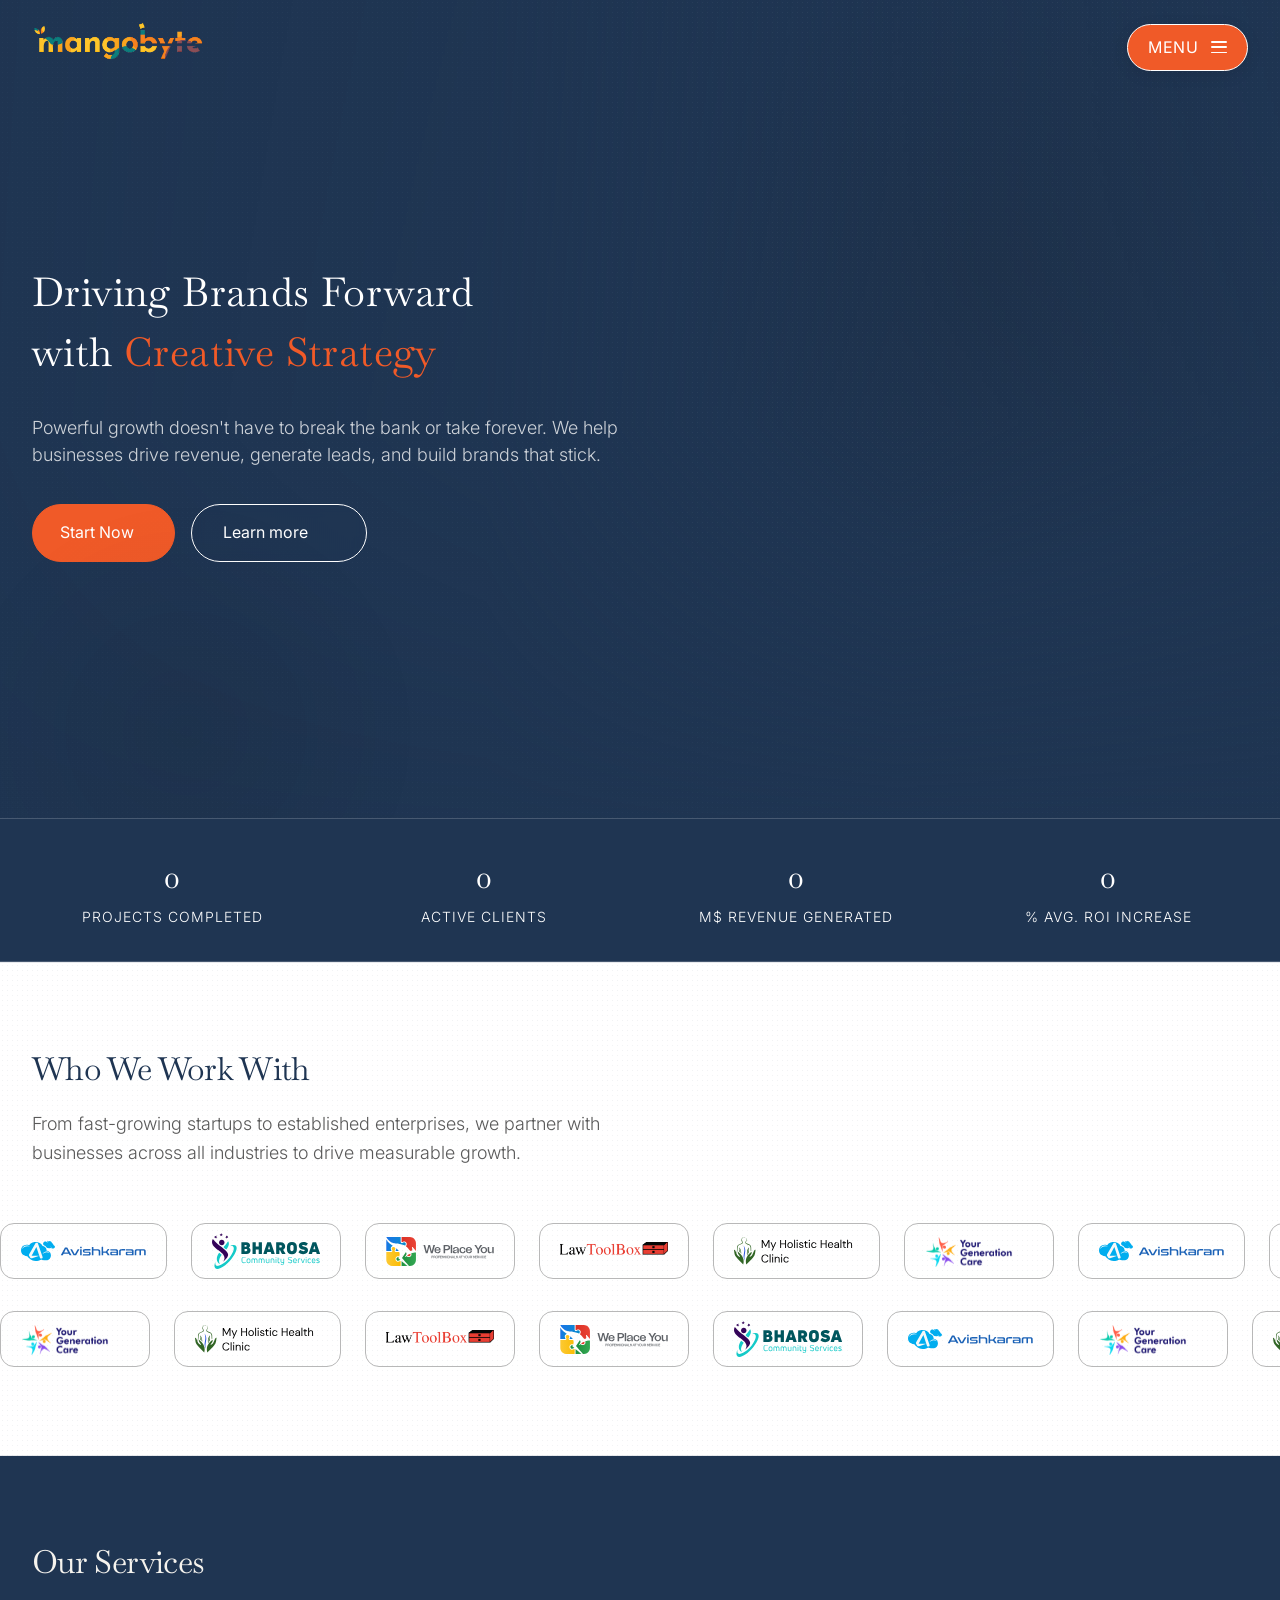
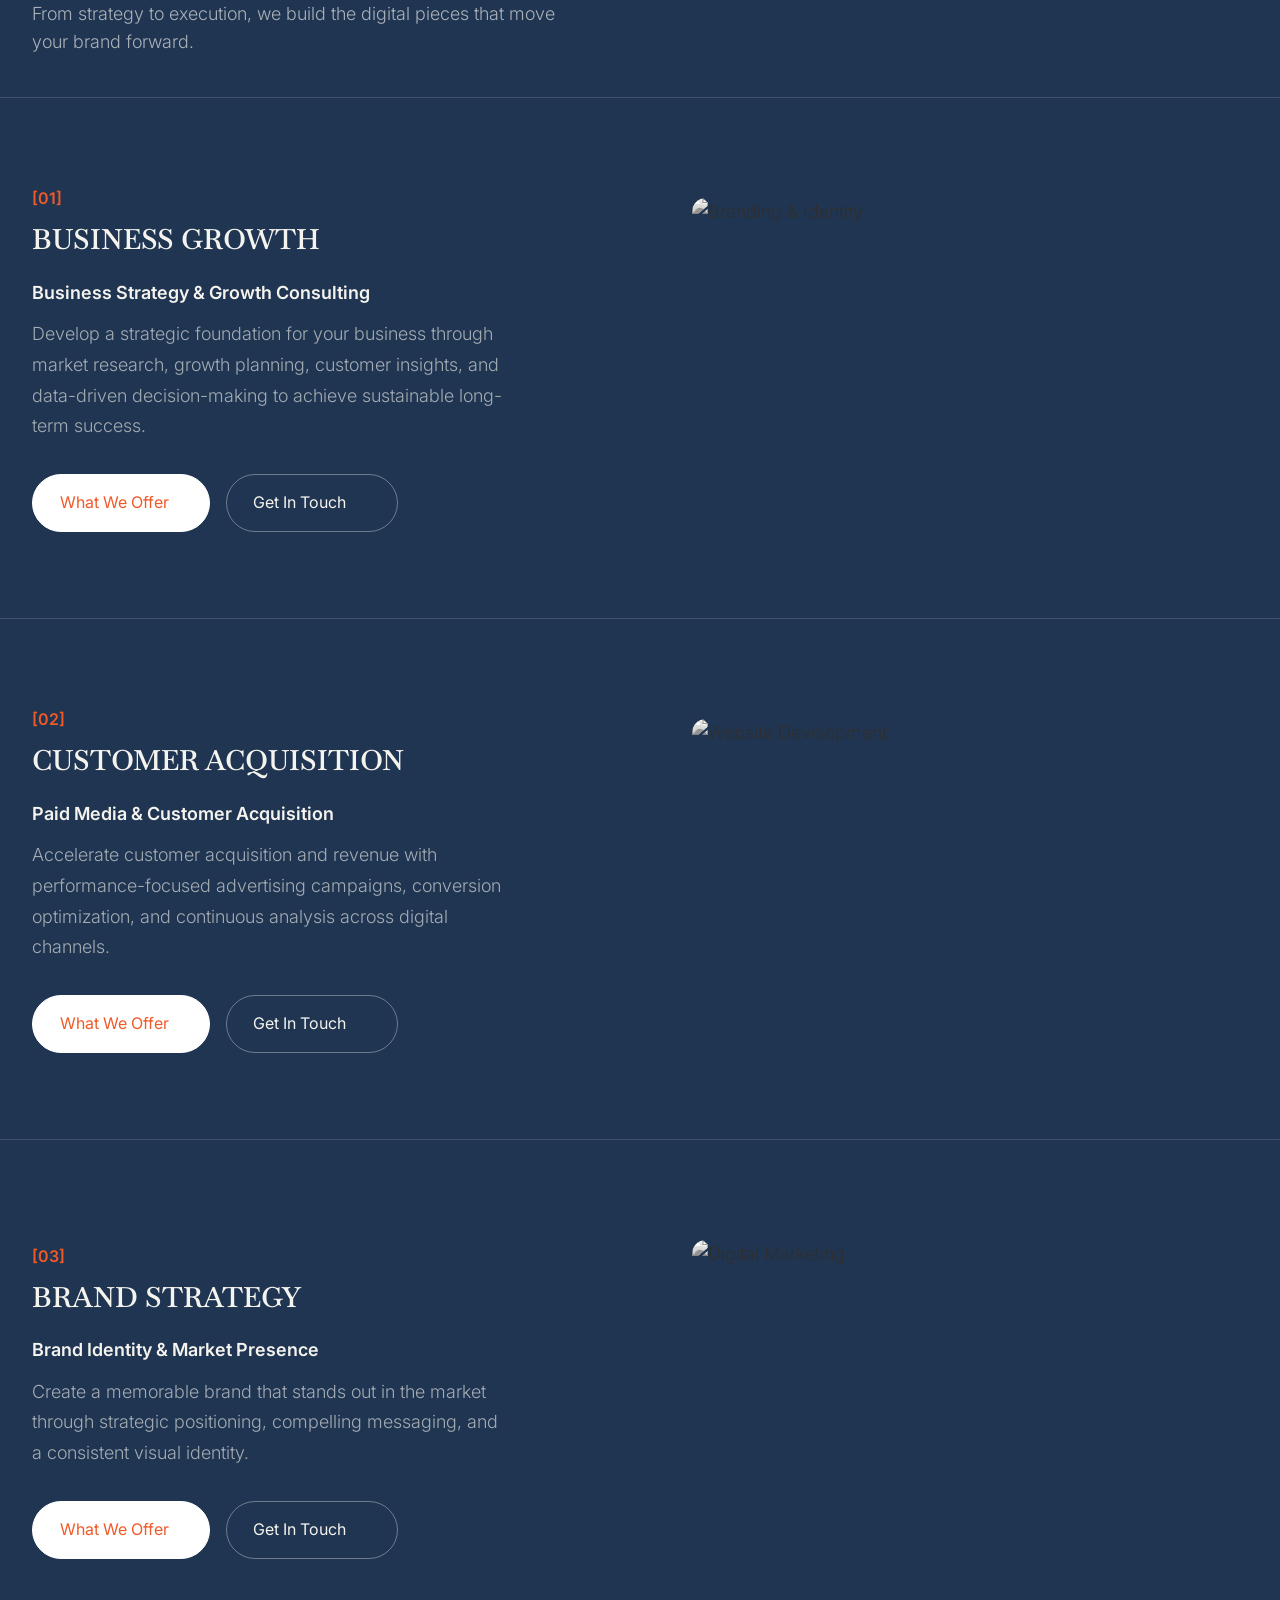
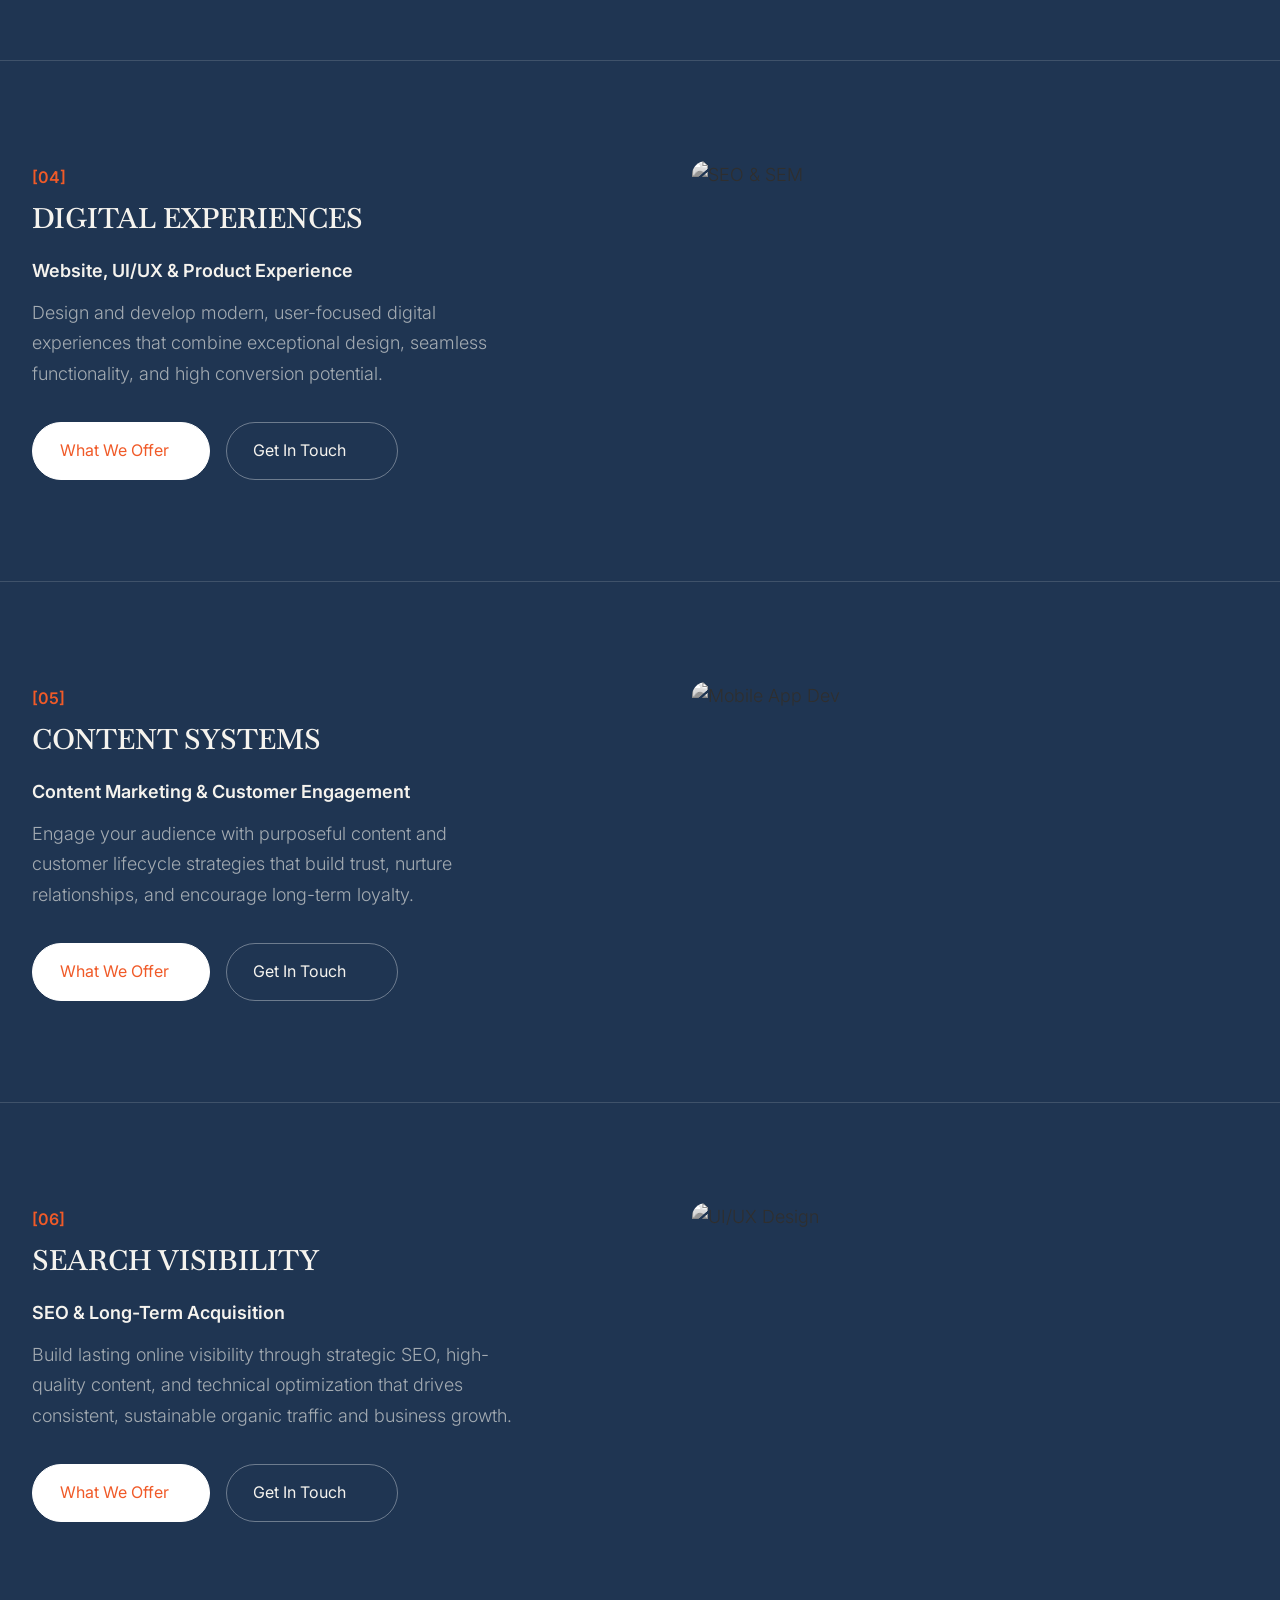
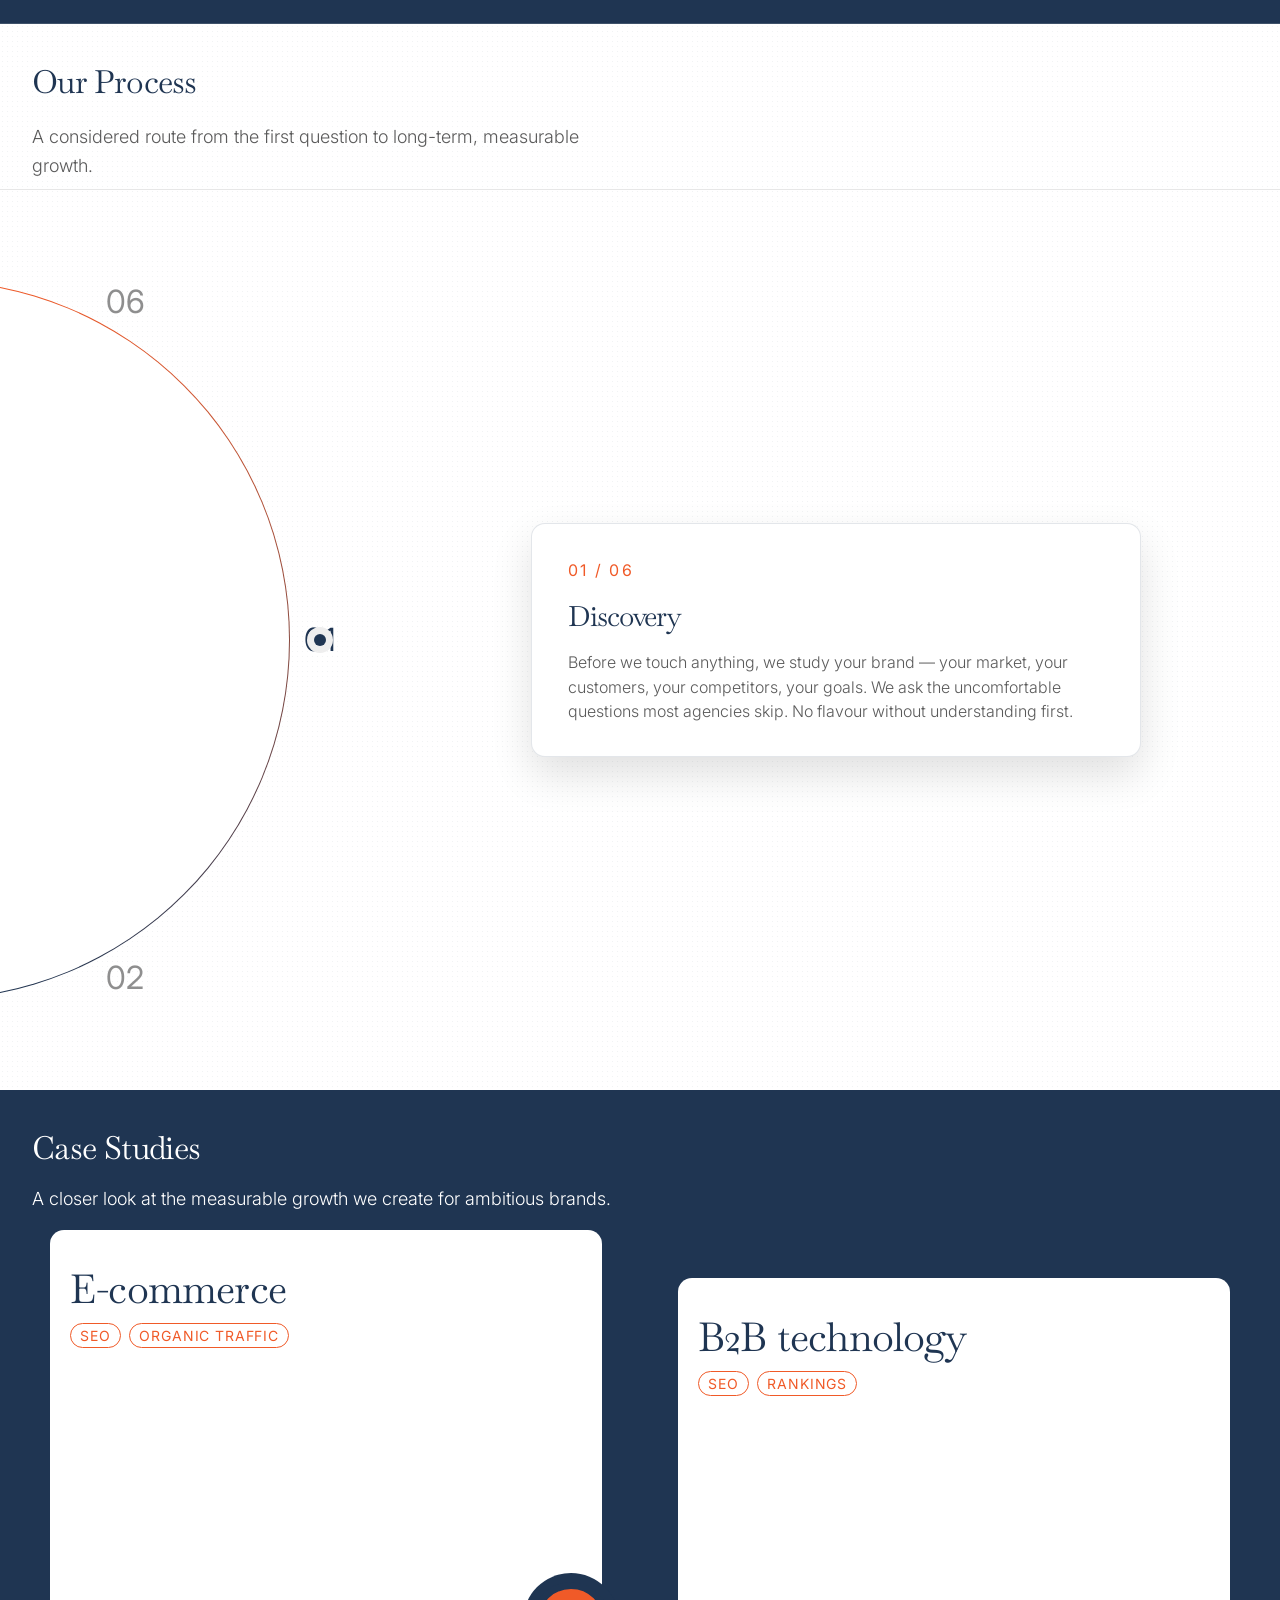
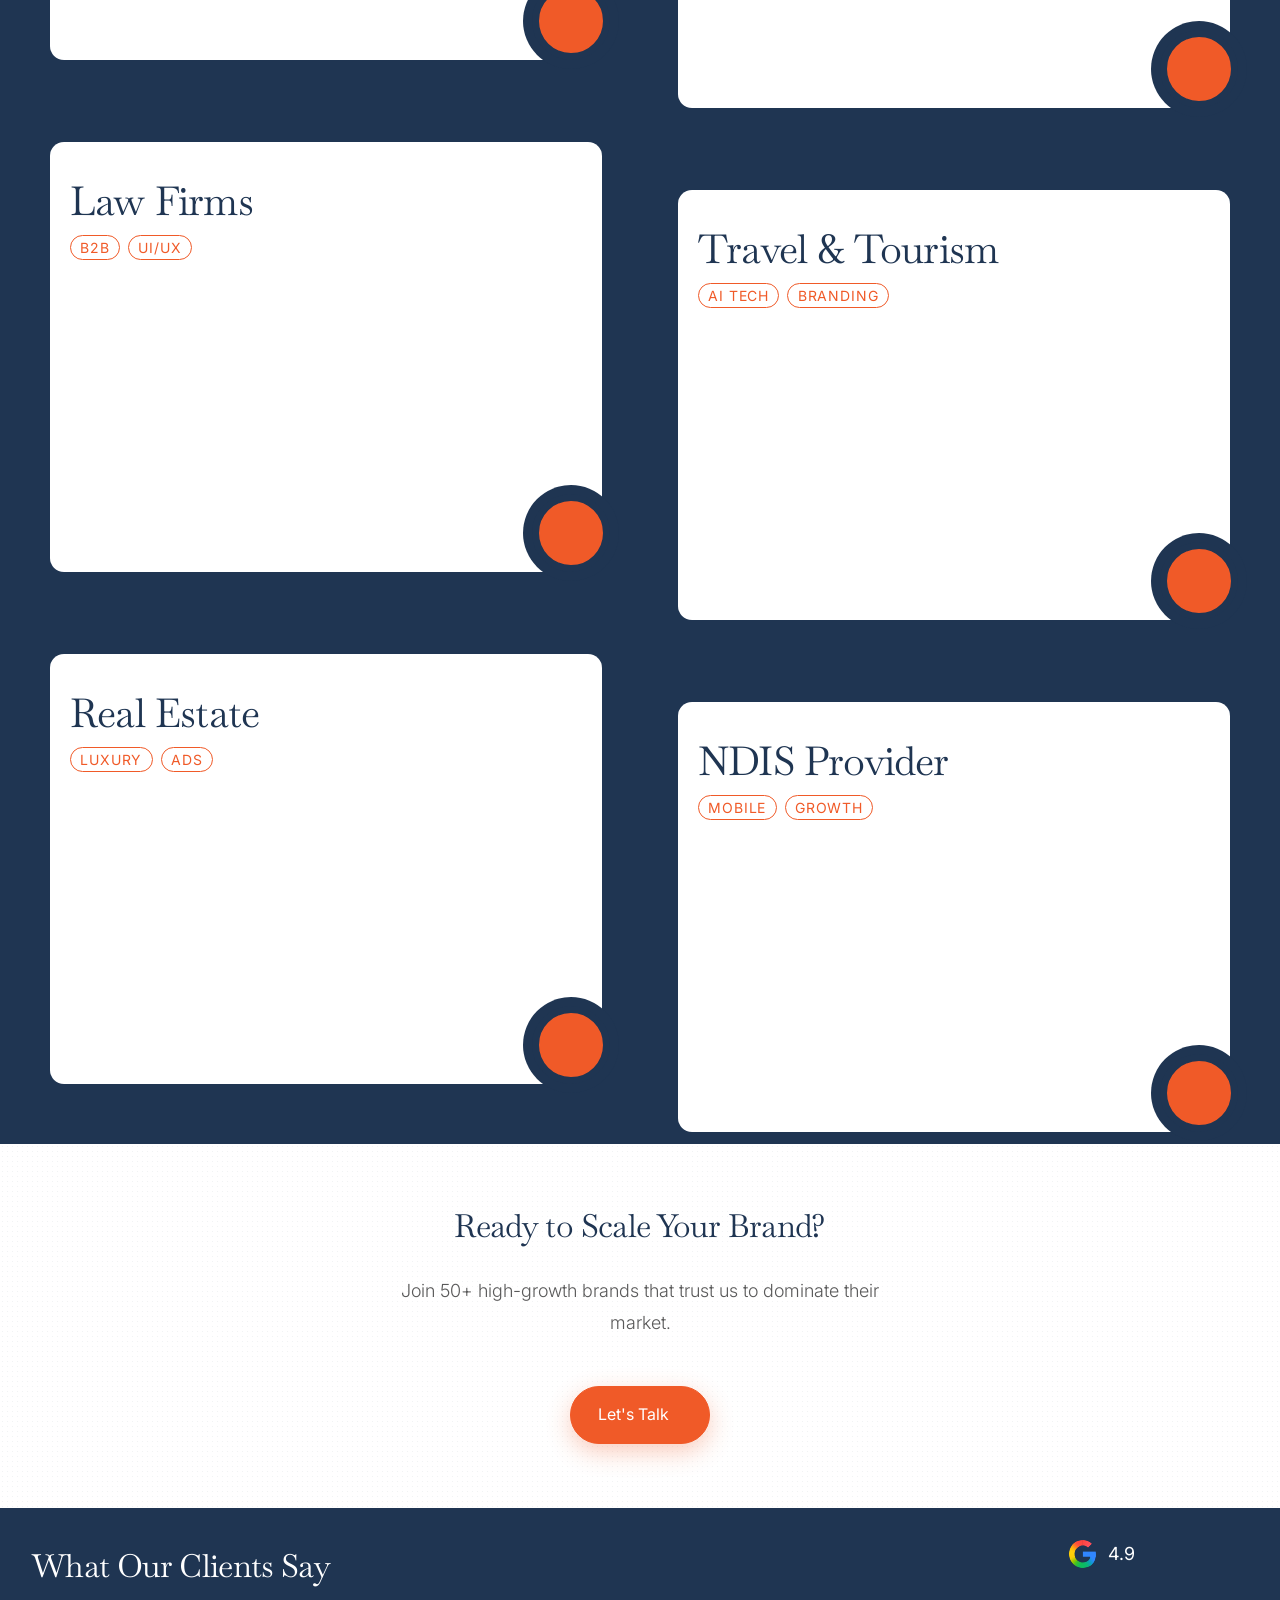
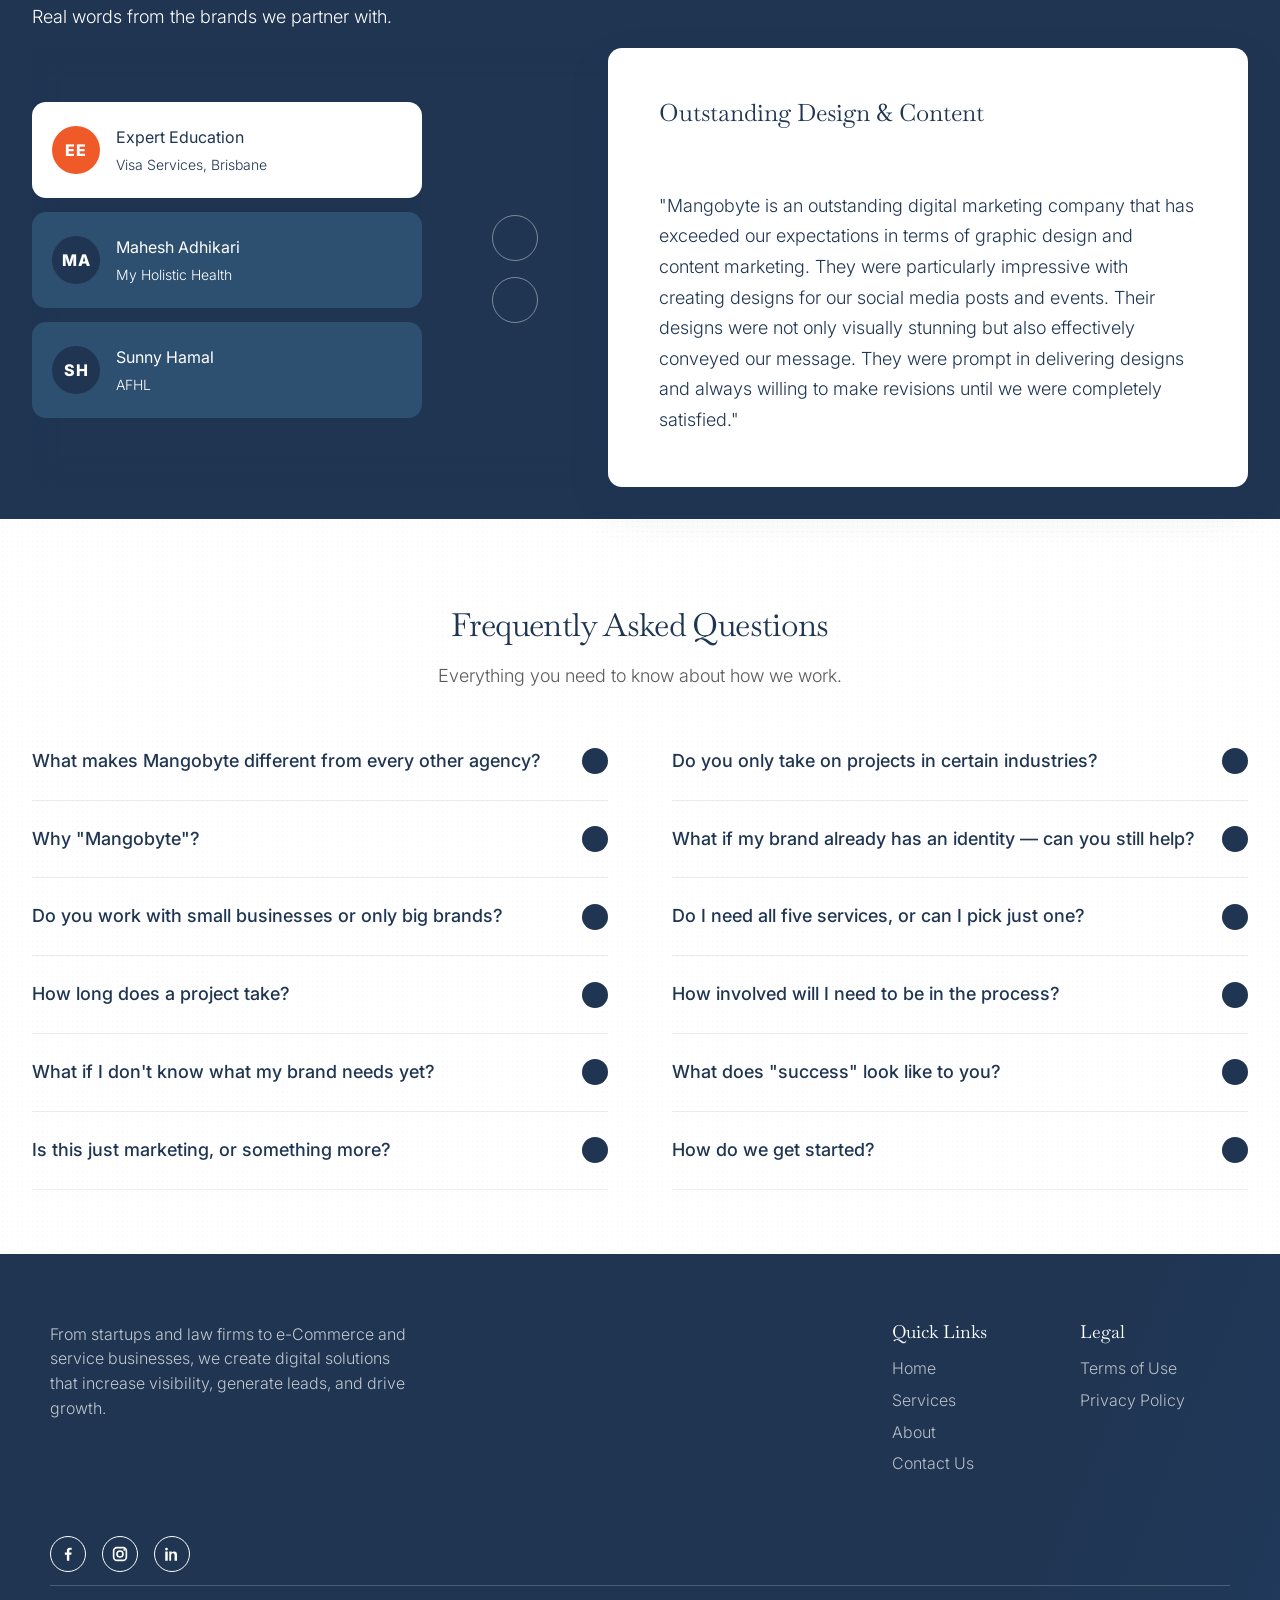
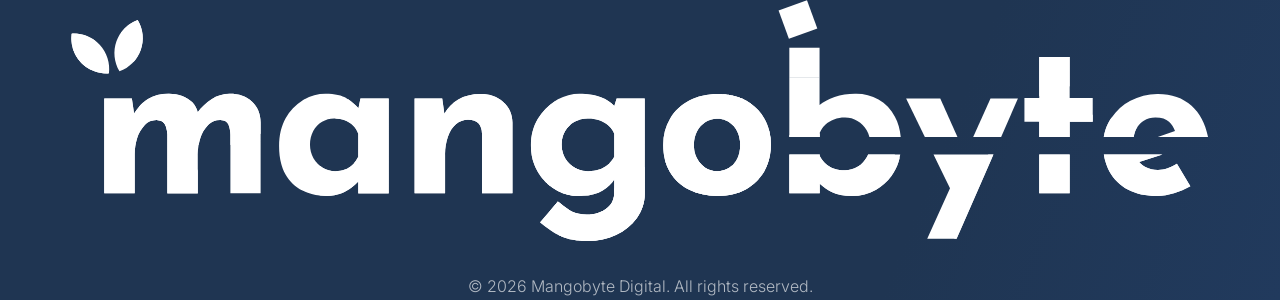
==== commit 7c9299b9: "Keep only Google rating in testimonial trust areas" ====
--- a/index.html
+++ b/index.html
@@ -587,30 +587,7 @@
                 <h2 style="font-size: 30px; margin-top: 1rem;">What Our <span class="title-blue">Clients Say</span></h2>
                 <p class="section-subheading">Real words from the brands we partner with.</p>
                 </div>
-                <div class="hero-cinematic-powered testimonials-trust" aria-label="Trusted clients and Google rating">
-                    <div class="testimonials-trusted-logos">
-                        <span class="hero-cinematic-powered-label">Trusted by</span>
-                        <div class="hero-logo-portal">
-                            <div class="hero-logo-track">
-                                <div class="hero-logo-sequence">
-                                    <span><img src="logos/avishkaram.svg" alt="Avishkaram"></span>
-                                    <span><img src="logos/bharosa.svg" alt="Bharosa"></span>
-                                    <span><img src="logos/we place you.svg" alt="We Place You"></span>
-                                    <span><img src="logos/law tool box.svg" alt="Law Tool Box"></span>
-                                    <span><img src="logos/my holistic health.svg" alt="My Holistic Health"></span>
-                                    <span><img src="logos/your generation care.svg" alt="Your Generation Care"></span>
-                                </div>
-                                <div class="hero-logo-sequence" aria-hidden="true">
-                                    <span><img src="logos/avishkaram.svg" alt=""></span>
-                                    <span><img src="logos/bharosa.svg" alt=""></span>
-                                    <span><img src="logos/we place you.svg" alt=""></span>
-                                    <span><img src="logos/law tool box.svg" alt=""></span>
-                                    <span><img src="logos/my holistic health.svg" alt=""></span>
-                                    <span><img src="logos/your generation care.svg" alt=""></span>
-                                </div>
-                            </div>
-                        </div>
-                    </div>
+                <div class="hero-cinematic-powered testimonials-trust rating-only" aria-label="Google rating">
                     <div class="hero-google-rating" aria-label="Mangobyte is rated 4.9 out of 5 on Google">
                         <img class="hero-google-mark" src="google.svg" alt="" aria-hidden="true">
                         <strong>4.9</strong>
--- a/style.css
+++ b/style.css
@@ -2421,6 +2421,7 @@
 }
 
 .final-cta h2 { font-size: 40px; margin-bottom: 2rem; }
+.final-cta .hero-sub { font-weight: 300; }
 
 /* SERVICES ÃƒÂ¢Ã¢â€šÂ¬Ã¢â‚¬Â STACKED BLOCKS, always dark */
 .services-stack-section {
@@ -5716,6 +5717,11 @@
 }
 
 .hero-cinematic-powered { position: relative; top: 68px; isolation: isolate; }
+
+.hero-cinematic-powered.rating-only .hero-google-rating {
+    position: static;
+    margin: 0;
+}
 
 .hero-google-rating {
     position: absolute;
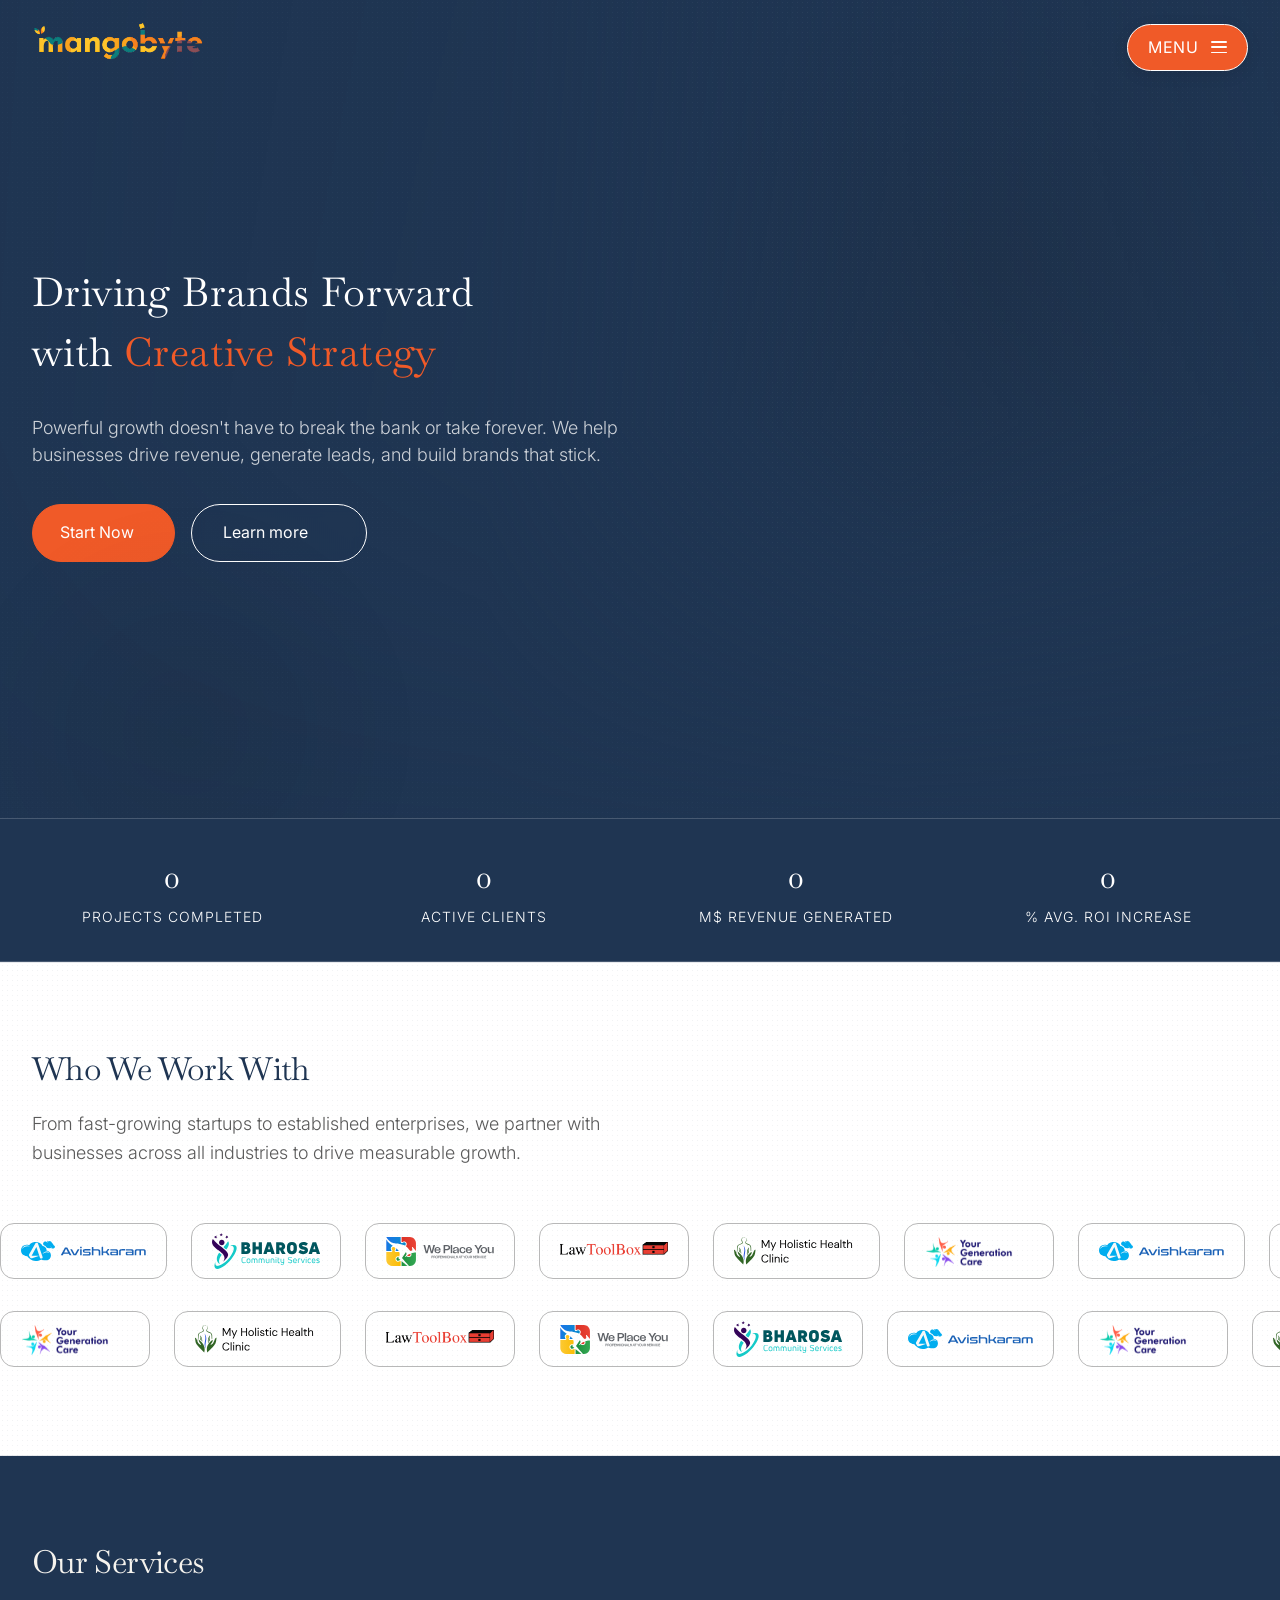
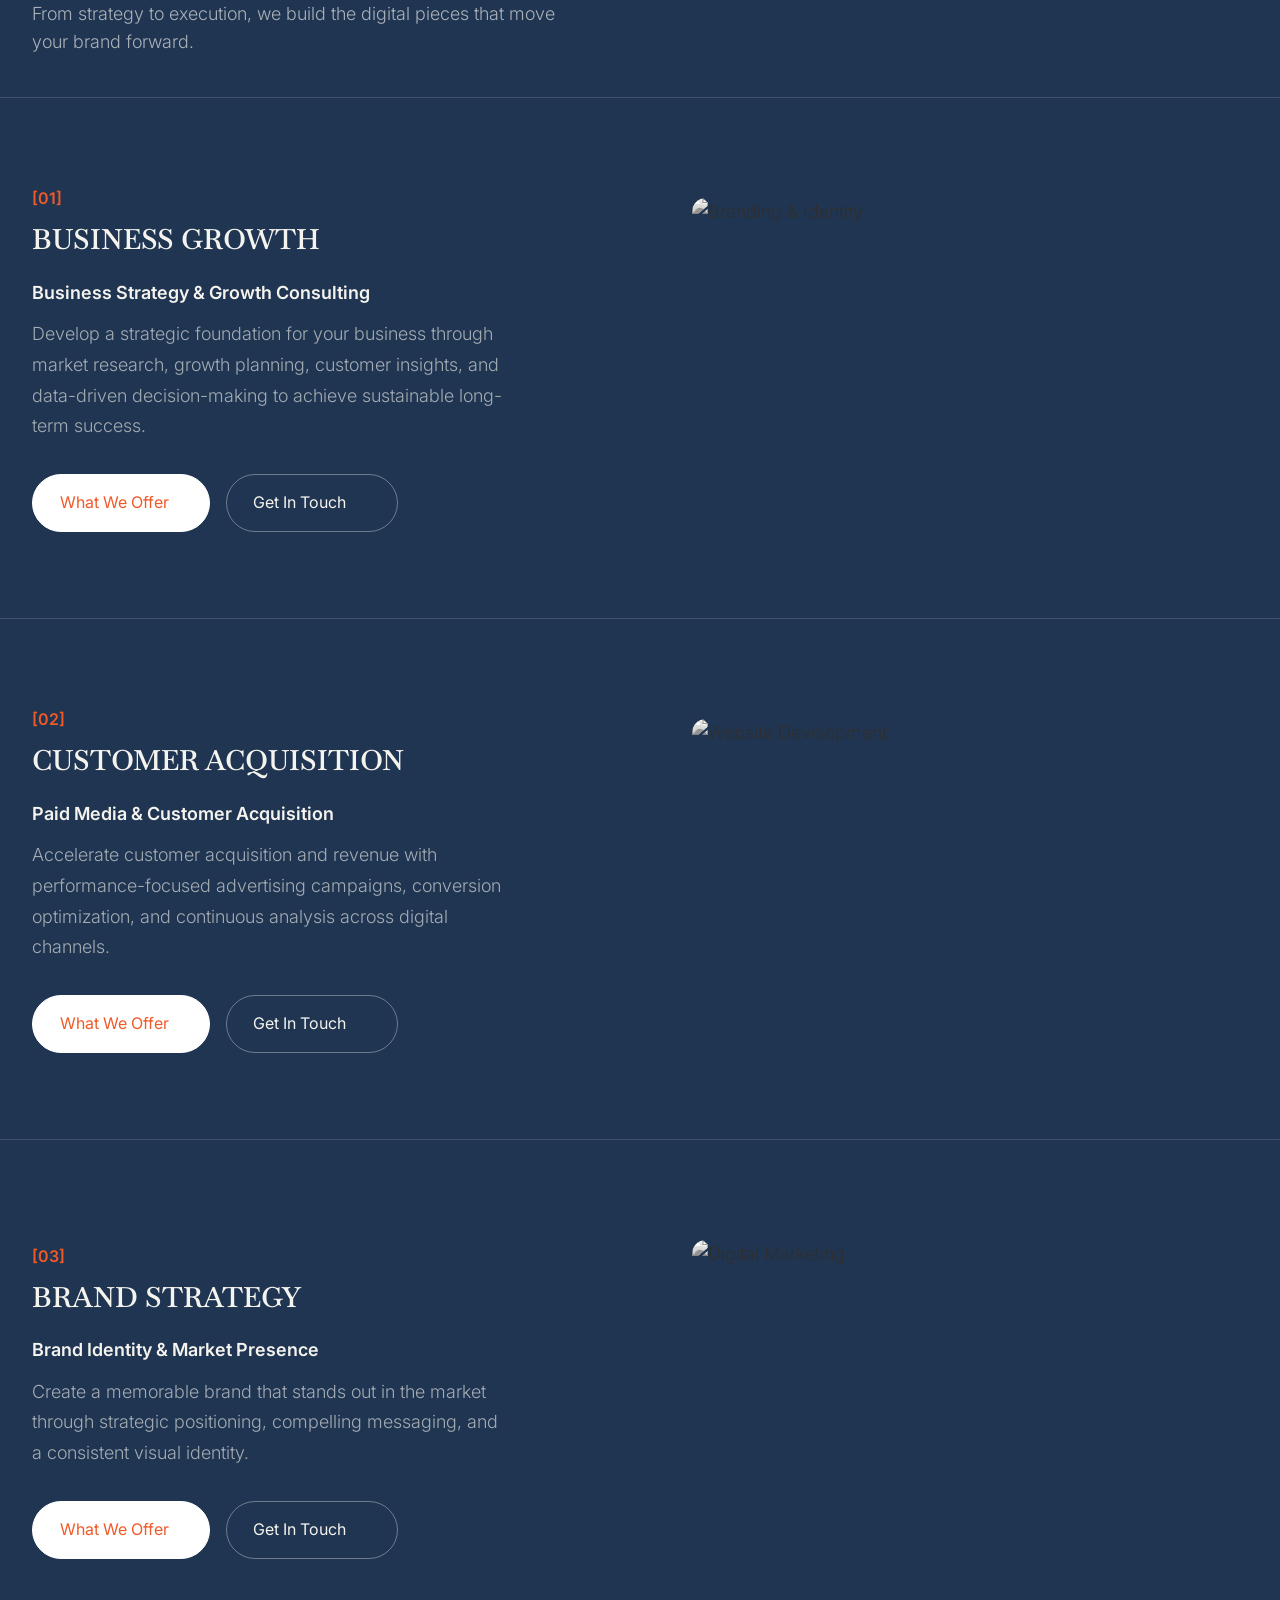
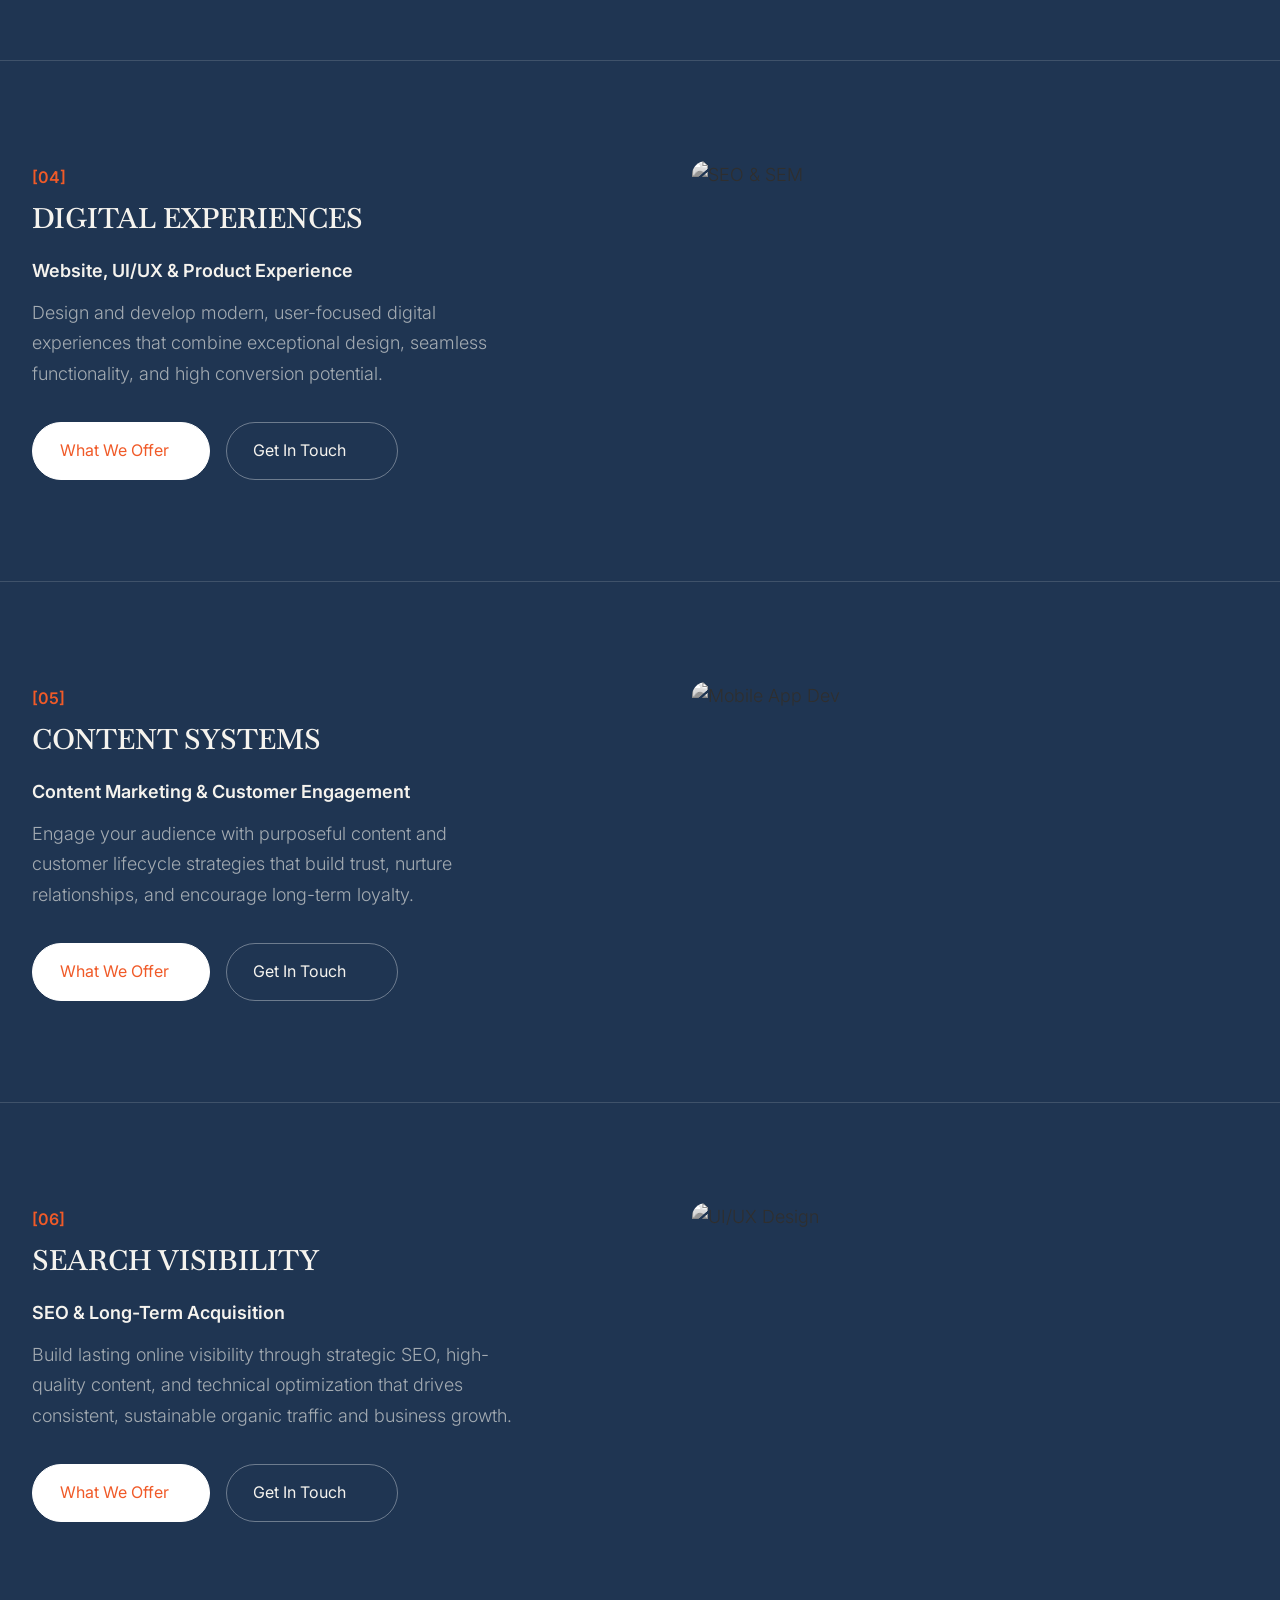
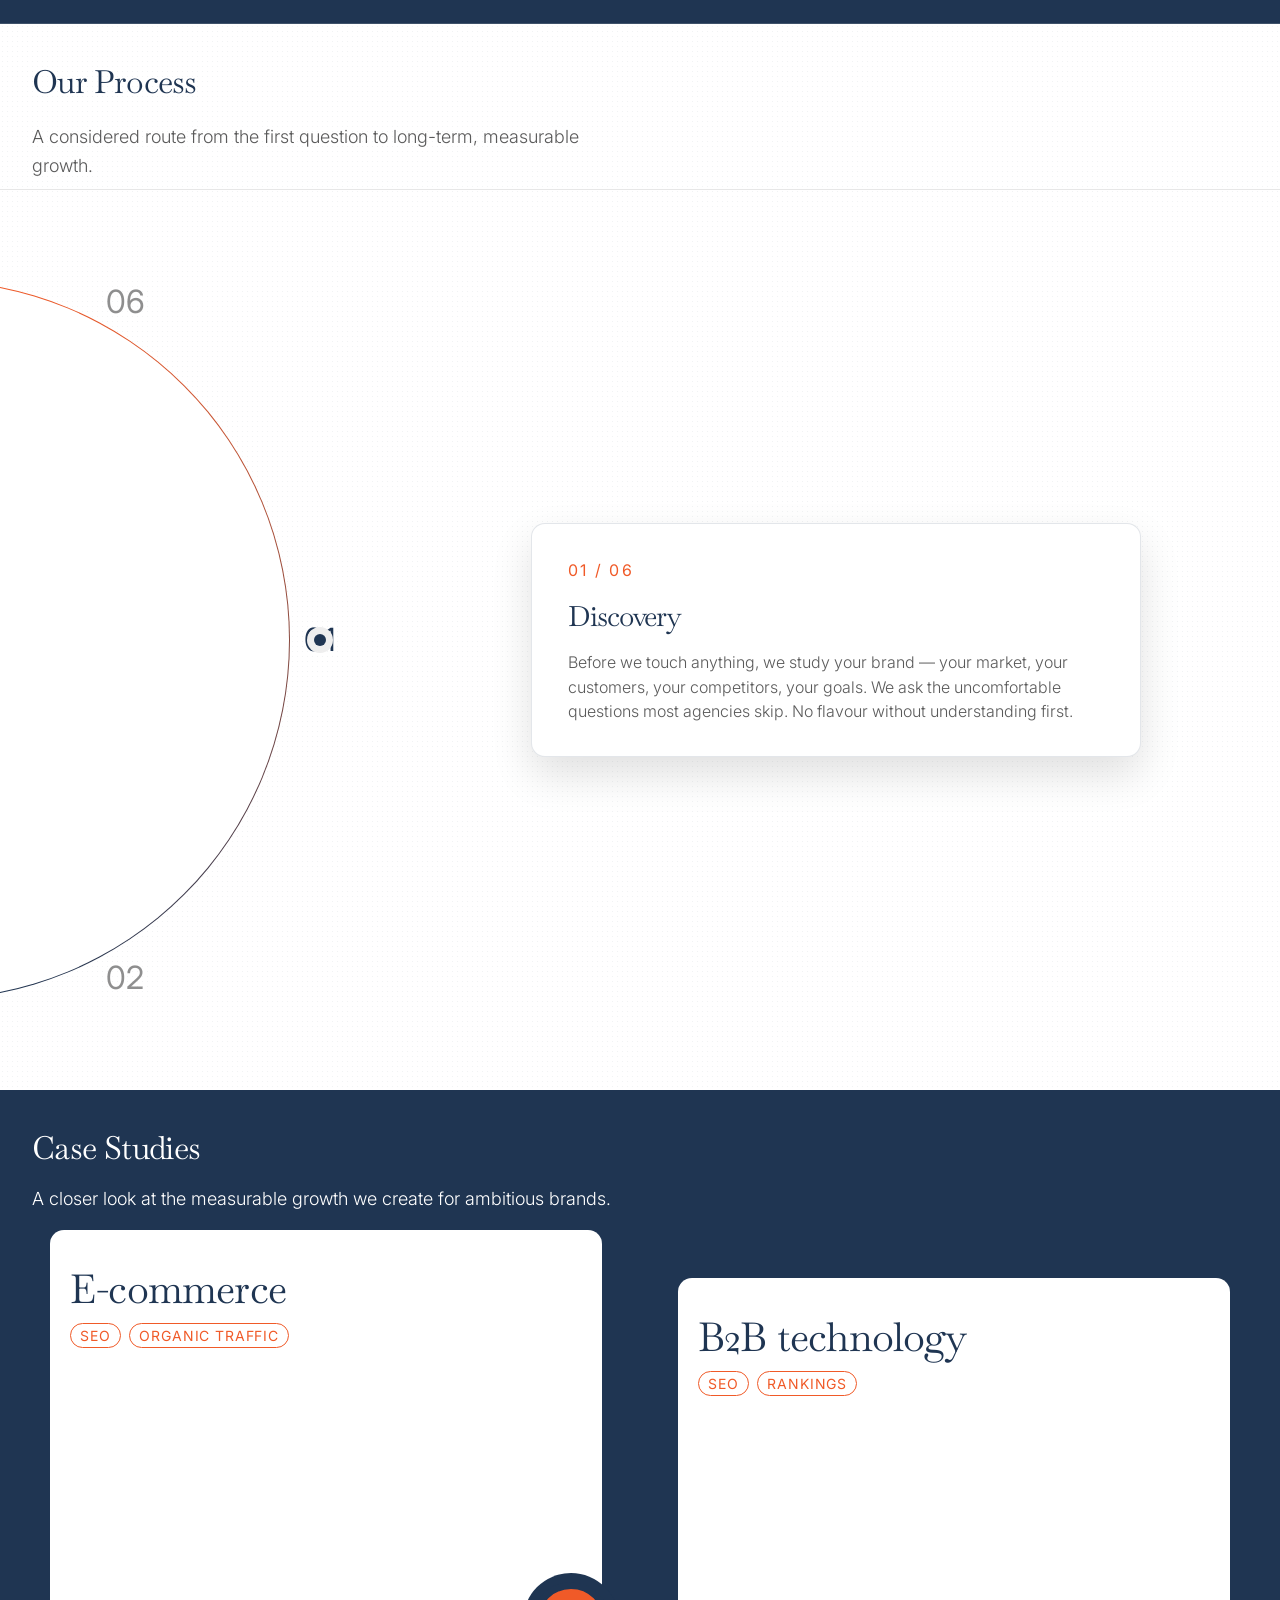
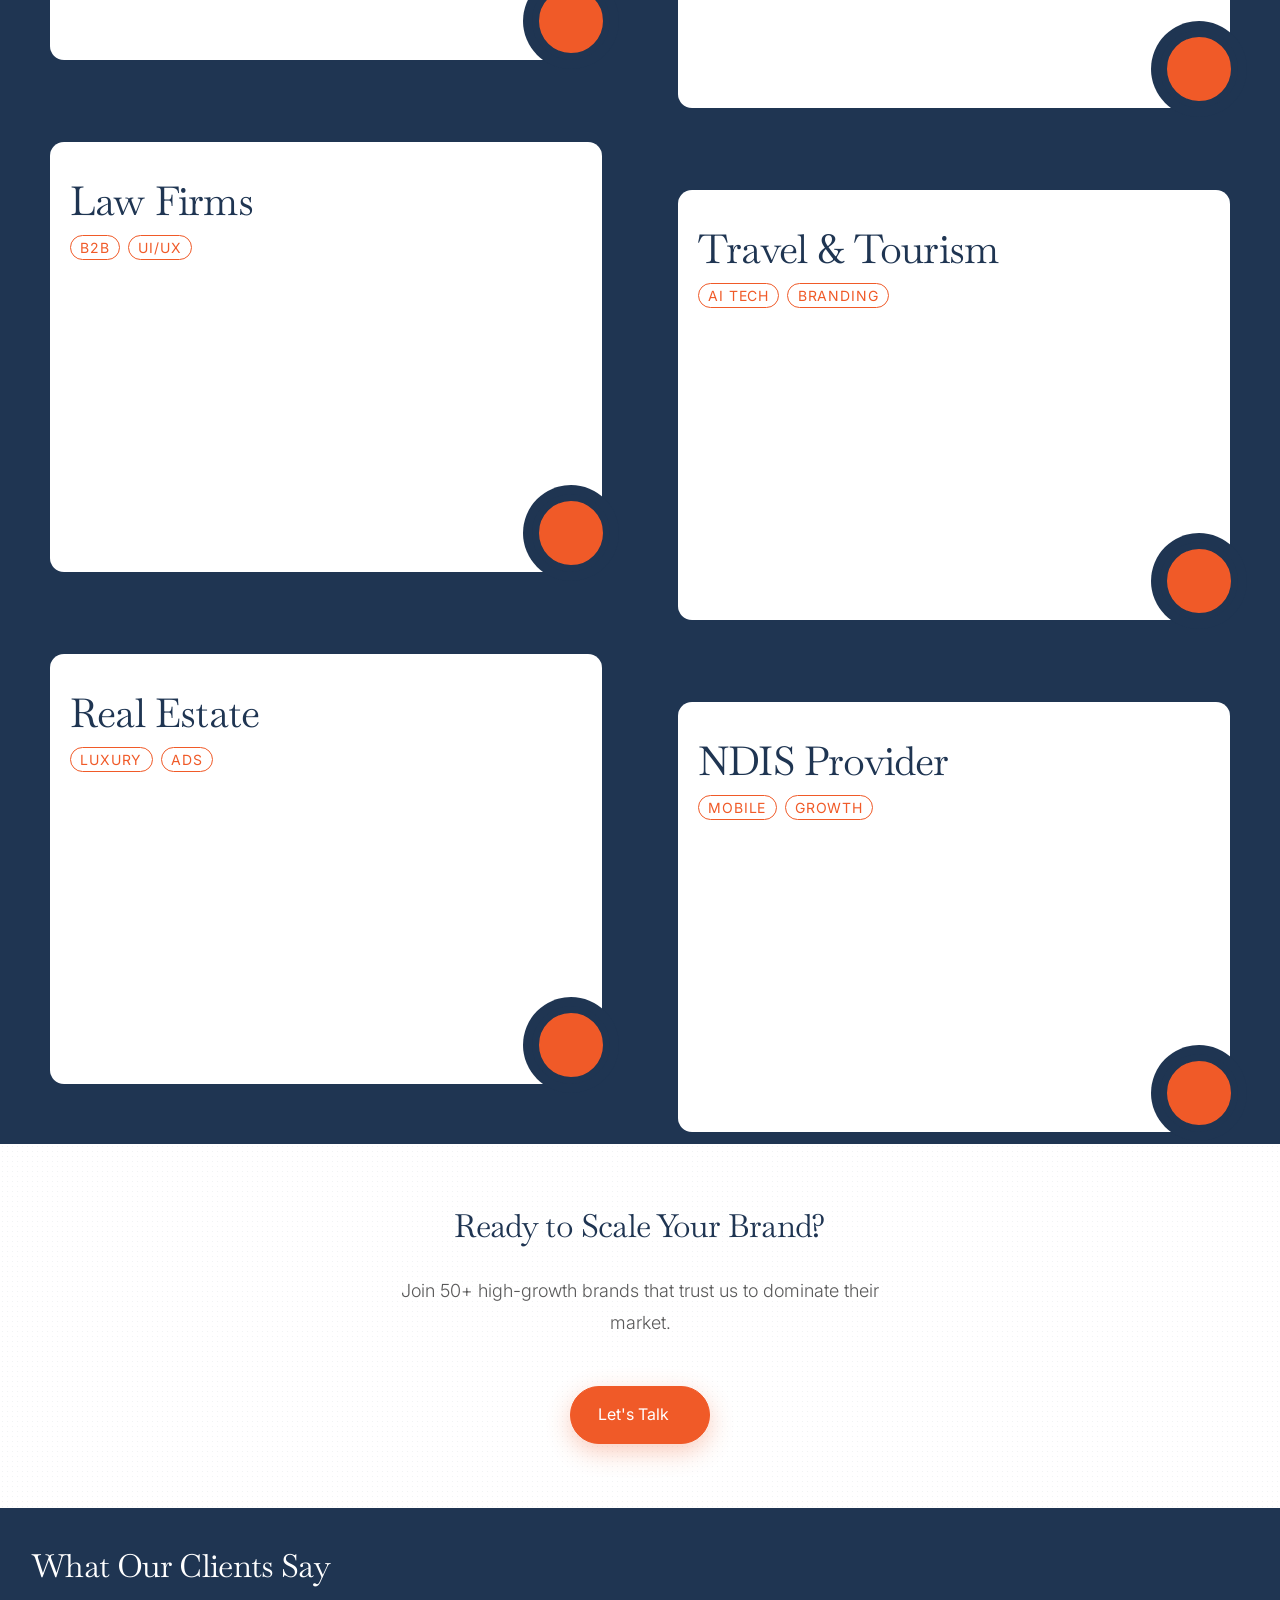
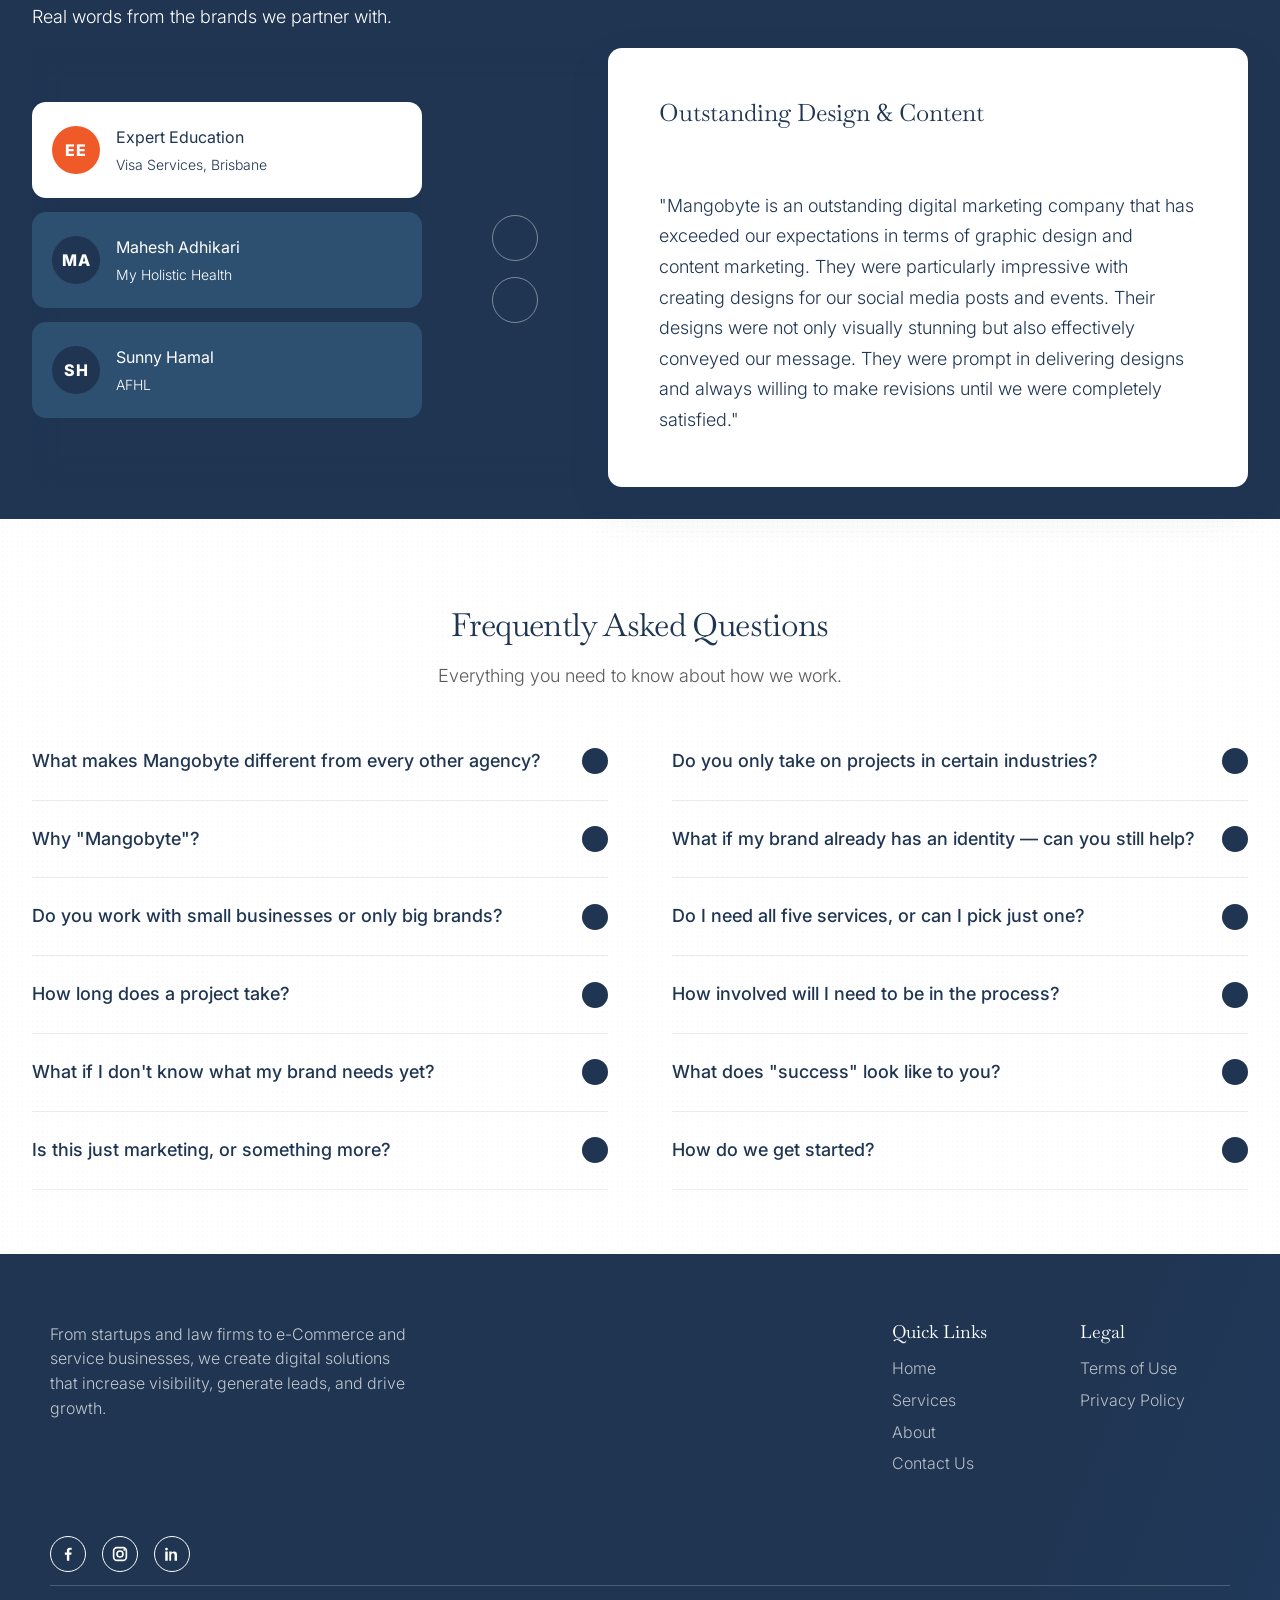
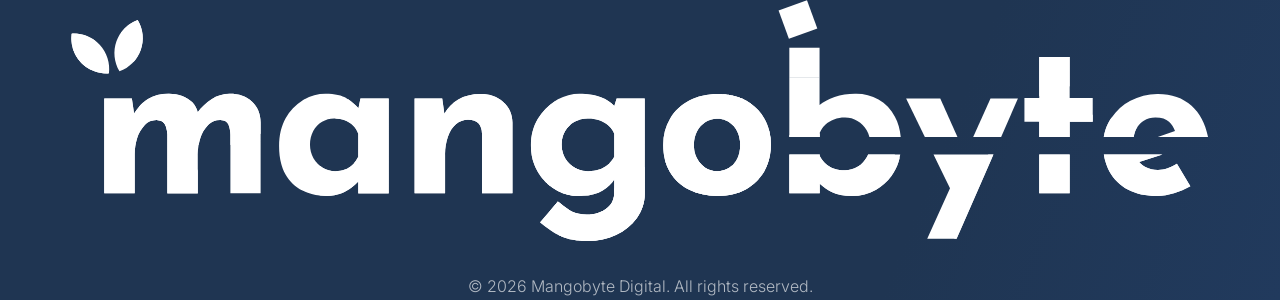
==== commit c0dfccfe: "Remove Google rating from testimonial areas" ====
--- a/index.html
+++ b/index.html
@@ -587,15 +587,6 @@
                 <h2 style="font-size: 30px; margin-top: 1rem;">What Our <span class="title-blue">Clients Say</span></h2>
                 <p class="section-subheading">Real words from the brands we partner with.</p>
                 </div>
-                <div class="hero-cinematic-powered testimonials-trust rating-only" aria-label="Google rating">
-                    <div class="hero-google-rating" aria-label="Mangobyte is rated 4.9 out of 5 on Google">
-                        <img class="hero-google-mark" src="google.svg" alt="" aria-hidden="true">
-                        <strong>4.9</strong>
-                        <span class="testimonials-detail-stars hero-google-stars" aria-hidden="true">
-                            <i data-lucide="star"></i><i data-lucide="star"></i><i data-lucide="star"></i><i data-lucide="star"></i><i data-lucide="star"></i>
-                        </span>
-                    </div>
-                </div>
             </div>
         </div>
 
--- a/style.css
+++ b/style.css
@@ -5717,11 +5717,6 @@
 }
 
 .hero-cinematic-powered { position: relative; top: 68px; isolation: isolate; }
-
-.hero-cinematic-powered.rating-only .hero-google-rating {
-    position: static;
-    margin: 0;
-}
 
 .hero-google-rating {
     position: absolute;
